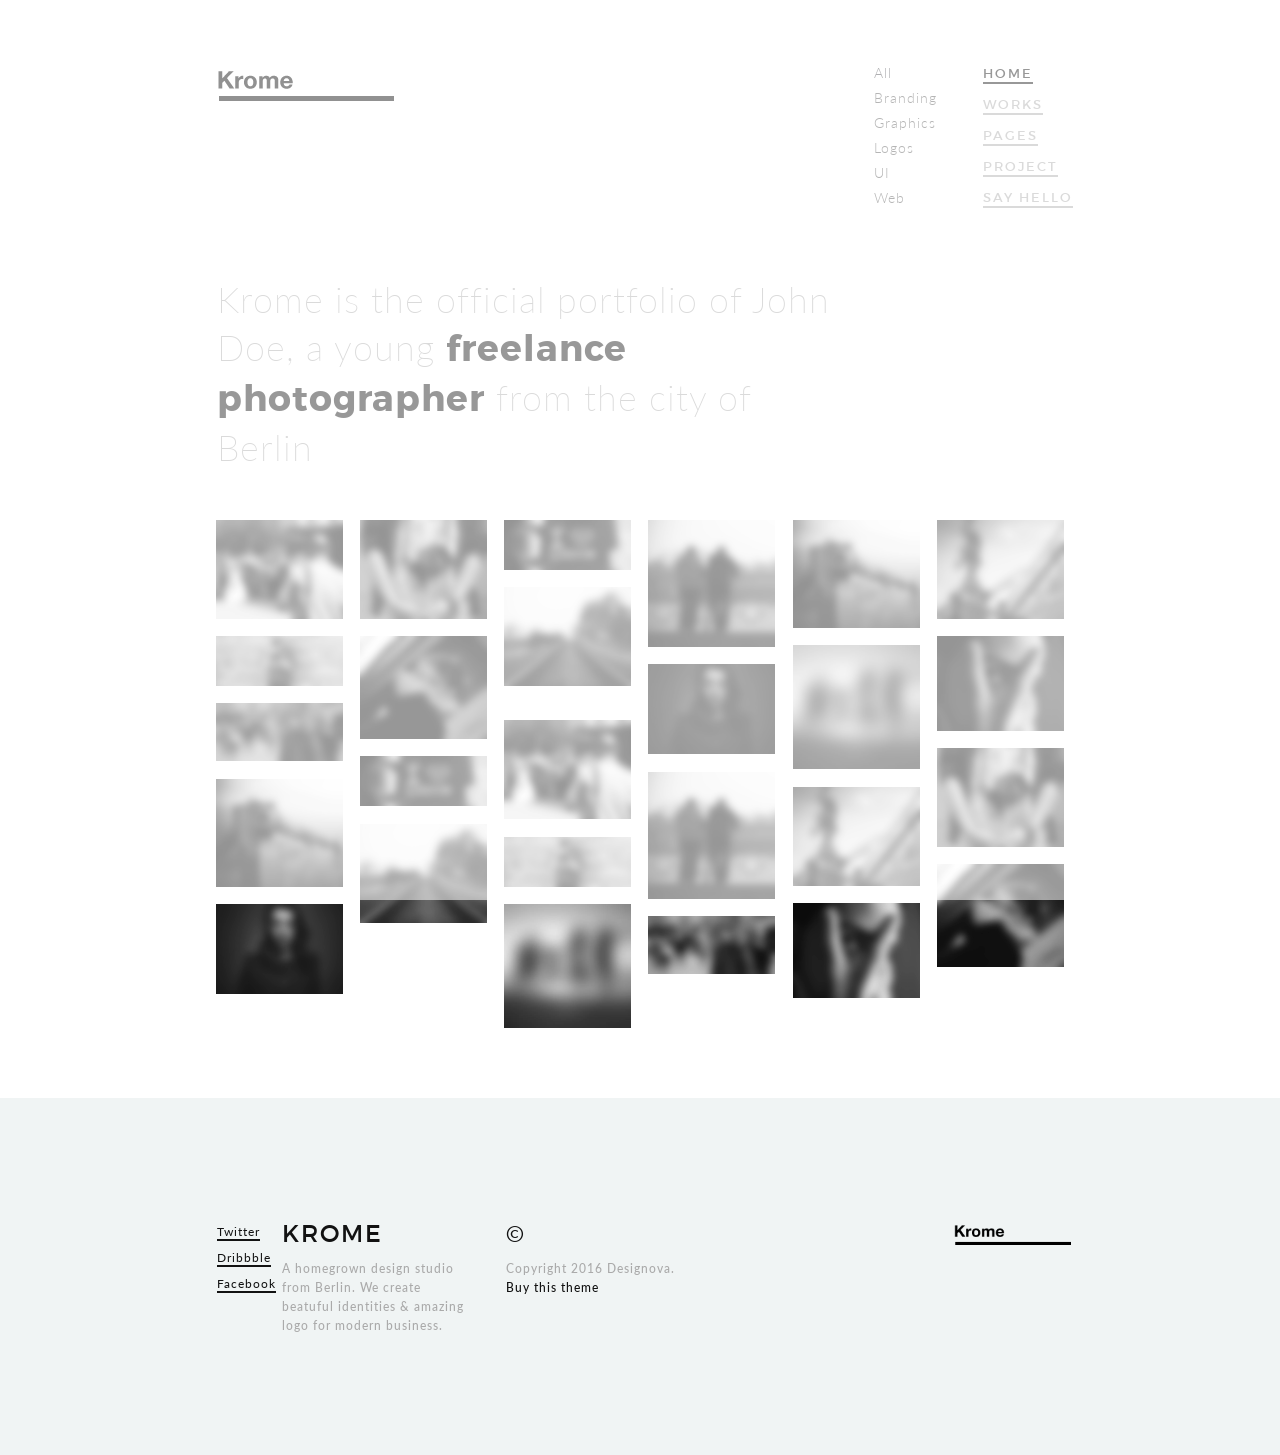
==== index03.html @ ffddae18 "This is a start" ====
<!DOCTYPE html>
<html lang="en">

<head>

    <!-- Basic Page Info
  –––––––––––––––––––––––––––––––––––––––––––––––––– -->
    <meta charset="utf-8">
    <title>KROME - A premium portfolio / agency template from designova</title>
    <meta name="description" content="KROME - A premium portfolio / agency template from designova">
    <meta name="author" content="designova">

    <!-- Mobile Specific Metas
  –––––––––––––––––––––––––––––––––––––––––––––––––– -->
    <meta name="viewport" content="width=device-width, initial-scale=1.0">

    <!-- Favicon
  –––––––––––––––––––––––––––––––––––––––––––––––––– -->
    <link rel="icon" type="image/png" href="images/favicon.png" />

    <!-- FONT
  –––––––––––––––––––––––––––––––––––––––––––––––––– -->
    <link rel="stylesheet" href="fonts/webfonts.css">
    <link href='//fonts.googleapis.com/css?family=Raleway:400,300,600%7CLato:400,300,100,700,900' rel='stylesheet' type='text/css'>
    <!-- ICON FONTS
  –––––––––––––––––––––––––––––––––––––––––––––––––– -->
    <link rel="stylesheet" href="stylesheets/ionicons.min.css">

    <!-- CSS
  –––––––––––––––––––––––––––––––––––––––––––––––––– -->
    <link rel="stylesheet" href="stylesheets/bootstrap.css">
    <link rel="stylesheet" href="elements/css/elements.css">
    <link rel="stylesheet" href="stylesheets/sinister.css">
    <link rel="stylesheet" href="stylesheets/venobox.css">
    <link rel="stylesheet" href="stylesheets/slimmenu.css">
    <link rel="stylesheet" href="stylesheets/main.css">
    <link rel="stylesheet" href="stylesheets/main-bg.css">
    <link rel="stylesheet" href="stylesheets/main-responsive.css">

    <!-- LESS
  –––––––––––––––––––––––––––––––––––––––––––––––––– -->
    <!-- <link rel="stylesheet/less" type="text/css" href="less/color.less">
    <link rel="stylesheet/less" type="text/css" href="less/fonts.less">
    <script src="less/less.min.js"></script> -->


</head>

<body>



    <!-- Preloader
  –––––––––––––––––––––––––––––––––––––––––––––––––– -->
    <div id="preloader">
        <div id="status"></div>
    </div>
    <!-- end : preloader -->


    <!-- Nav Link Show Panel
  –––––––––––––––––––––––––––––––––––––––––––––––––– -->
    <div class="link-show-poster">
      <div class="valign"><h1 class="black font2"></h1></div>
    </div>

    <!-- Mobile Only Navigation
  –––––––––––––––––––––––––––––––––––––––––––––––––– -->
    <nav class="mobile-nav ">
                <ul class="slimmenu font2">
                  <li>
                      <a class="sub-collapser" href="">home</a>
                      <ul>
                        <li><a href="index.html">portfolio</a></li>
                        <li><a href="index02.html">agency</a></li>
                        <li><a href="index03.html">photography</a></li>
                        <li><a href="index04.html">slider</a></li>
                        <li><a href="index05.html">video</a></li>
                      </ul>
                  </li>
                  <li>
                      <a class="sub-collapser" href="">portfolio</a>
                      <ul>
                          <li><a href="works.html">spaced 4 col</a></li>
                          <li><a href="works02.html">spaced 6 col</a></li>
                          <li><a href="works03.html">spaced 3 col</a></li>
                          <li><a href="works04.html">spaced 2 col</a></li>
                          <li><a href="works05.html">fluid 4 col</a></li>
                          <li><a href="works06.html">fluid 6 col</a></li>
                          <li><a href="works07.html">fluid 3 col</a></li>
                          <li><a href="works08.html">fluid 2 col</a></li>
                      </ul>
                  </li>
                  <li>
                      <a class="sub-collapser" href="">pages</a>
                      <ul>
                        <li><a href="about01.html">studio</a></li>
                        <li><a href="about02.html">personal</a></li>
                        <li><a href="elements.html">elements</a></li>
                        <li><a href="news.html">news list</a></li>
                        <li><a href="post.html">news post</a></li>
                      </ul>
                  </li>
                  <li>
                      <a class="sub-collapser" href="">project</a>
                      <ul>
                        <li><a href="project01.html">slider project</a></li>
                        <li><a href="project02.html">video project</a></li>
                        <li><a href="project03.html">parallax project</a></li>
                      </ul>
                  </li>
                  <li><a href="contact.html">say hello</a></li>
                </ul>
    </nav>
    <!-- mobile only navigation : ends -->



    <!-- Header
  –––––––––––––––––––––––––––––––––––––––––––––––––– -->
    <header class="masthead ">
      <div class="container">
        <div class="row">
          <article class="col-md-3">
            <a href="index.html"><img alt="" title="" class="main-logo " src="images/logo.png"></a>
          </article>
          <article class="col-md-1 col-md-offset-6 no-pad">
              <!--works filter panel :starts -->
                <div class="works-filter-wrap ">
                    <ul class="
works-filter  text-left clearfix font1">
                        <li><a id="all" href="#" data-filter="*" class="active"><span>All</span></a></li><li><a href="#" data-filter=".branding"><span>Branding</span></a></li>
                        <li><a href="#" data-filter=".graphics"><span>Graphics</span></a></li>
                        <li><a href="#" data-filter=".logos"><span>Logos</span></a></li>
                        <li><a href="#" data-filter=".ui"><span>UI</span></a></li>
                        <li><a href="#" data-filter=".web"><span>Web</span></a></li>
                    </ul>
              </div>
            <!-- works filter panel :ends -->
          </article>
          <article class="col-md-2">
            <nav class="mastnav ">

                  <ul class="main-menu ">
                    <li>
                        <a class="main-link font2 sub-menu-trigger activelink" href="#">Home</a>
                        <div class="sub-menu font1">
                            <a href="index.html">Portfolio</a>
                            <a href="index02.html">Agency</a>
                            <a href="index03.html">Photography</a>
                            <a href="index04.html">Corporate</a>
                            <a href="index05.html">BG Video</a>
                        </div>
                    </li>
                    <li>
                        <a class="main-link font2 sub-menu-trigger" href="#">Works</a>
                        <div class="sub-menu font1">
                            <a href="works.html">spaced 4 col</a>
                            <a href="works02.html">spaced 6 col</a>
                            <a href="works03.html">spaced 3 col</a>
                            <a href="works04.html">spaced 2 col</a>
                            <a href="works05.html">fluid 4 col</a>
                            <a href="works06.html">fluid 6 col</a>
                            <a href="works07.html">fluid 3 col</a>
                            <a href="works08.html">fluid 2 col</a>
                        </div>
                    </li>
                    <li>
                        <a class="main-link font2 sub-menu-trigger" href="#">Pages</a>
                        <div class="sub-menu font1">
                            <a href="about01.html">Studio</a>
                            <a href="about02.html">Personal</a>
                            <a href="elements.html">Elements</a>
                            <a href="news.html">News List</a>
                            <a href="post.html">News Post</a>
                        </div>
                    </li>
                    <li>

                        <a class="main-link font2 sub-menu-trigger" href="#">Project</a>
                        <div class="sub-menu font1">
                            <a href="project01.html">Slider</a>
                            <a href="project02.html">Video</a>
                            <a href="project03.html">Parallax</a>
                        </div>
                    </li>
                    <li><a class="main-link font2" href="contact.html">Say Hello</a></li>
                  </ul>
            </nav>
          </article>
        </div>
      </div>
    </header>
    <!-- end : masthead -->


    <!-- MASTER CONTENT
  –––––––––––––––––––––––––––––––––––––––––––––––––– -->
    <section class="mastwrap add-bottom-half">

      <section class="container about  add-bottom-quarter">

        <div class="row">
              <article class="col-md-9 text-left  inner-pad">
                <h6 class="promo-text  font1 grey">Krome is the official portfolio of John Doe, a young <span class="font2bold black">freelance photographer</span> from the city of Berlin</h6>
              </article>
        </div>
            
      </section>
<section class="container intro-01 ">


        

         <section id="works-container" class="works-container  works-masonry-container clearfix white-bg works-thumbnails-view">


              <!-- start : works-item -->
              <div class="works-item  ImageWrapper works-item-one-sixth-spaced zoom ui web">
                      <img data-no-retina alt="" title="" class="img-responsive" src="images/gallery/01.jpg"/>
                      <a  class="venobox" data-gall="portfolio-gallery" href="images/gallery/01.jpg">
                          <div class="works-item-inner ImageOverlayCl">
                            <p class="valign text-center"><span class="white font2">Anonymus</span></p>
                          </div>
                      </a>
              </div>
              <!-- end : works-item -->



              <!-- start : works-item -->
              <div class="works-item  ImageWrapper works-item-one-sixth-spaced info logos ui">
                      <img data-no-retina alt="" title="" class="img-responsive" src="images/gallery/02.jpg"/>
                      <a  href="project.html">
                          <div class="works-item-inner ImageOverlayCl">
                            <p class="valign text-center"><span class="white font2">Capdevilla</span></p>
                          </div>
                      </a>
              </div>
              <!-- end : works-item -->


              <!-- start : works-item -->
              <div class="works-item  ImageWrapper works-item-one-sixth-spaced zoom branding graphics">
                      <img data-no-retina alt="" title="" class="img-responsive" src="images/gallery/03.jpg"/>
                      <a  class="venobox" data-gall="portfolio-gallery" href="images/gallery/03.jpg">
                          <div class="works-item-inner ImageOverlayCl">
                            <p class="valign text-center"><span class="white font2">Oregon</span></p>
                          </div>
                      </a>
              </div>
              <!-- end : works-item -->

          <!-- start : works-item -->
              <div class="works-item  ImageWrapper works-item-one-sixth-spaced info web graphics">
                      <img data-no-retina alt="" title="" class="img-responsive" src="images/gallery/04.jpg"/>
                      <a  href="project.html">
                          <div class="works-item-inner ImageOverlayCl">
                            <p class="valign text-center"><span class="white font2">Benterivo</span></p>
                          </div>
                      </a>
              </div>
              <!-- end : works-item -->



              <!-- start : works-item -->
              <div class="works-item  ImageWrapper works-item-one-sixth-spaced zoom branding">
                      <img data-no-retina alt="" title="" class="img-responsive" src="images/gallery/05.jpg"/>
                      <a  class="venobox" data-gall="portfolio-gallery" href="images/gallery/05.jpg">
                          <div class="works-item-inner ImageOverlayCl">
                            <p class="valign text-center"><span class="white font2">Laura's Inn</span></p>
                          </div>
                      </a>
              </div>
              <!-- end : works-item -->




              <!-- start : works-item -->
              <div class="works-item  ImageWrapper works-item-one-sixth-spaced info logos">
                      <img data-no-retina alt="" title="" class="img-responsive" src="images/gallery/07.jpg"/>
                      <a  href="project.html">
                          <div class="works-item-inner ImageOverlayCl">
                            <p class="valign text-center"><span class="white font2">Green Fox</span></p>
                          </div>
                      </a>
              </div>
              <!-- end : works-item -->



              <!-- start : works-item -->
              <div class="works-item  ImageWrapper works-item-one-sixth-spaced zoom logos ui">
                      <img data-no-retina alt="" title="" class="img-responsive" src="images/gallery/08.jpg"/>
                      <a  class="venobox" data-gall="portfolio-gallery" href="images/gallery/08.jpg">
                          <div class="works-item-inner ImageOverlayCl">
                            <p class="valign text-center"><span class="white font2">Nexxa</span></p>
                          </div>
                      </a>
              </div>
              <!-- end : works-item -->



              <!-- start : works-item -->
              <div class="works-item  ImageWrapper works-item-one-sixth-spaced info web">
                      <img data-no-retina alt="" title="" class="img-responsive" src="images/gallery/06.jpg"/>
                      <a  href="project.html">
                          <div class="works-item-inner ImageOverlayCl">
                            <p class="valign text-center"><span class="white font2">Novomoto</span></p>
                          </div>
                      </a>
              </div>
              <!-- end : works-item -->




              <!-- start : works-item -->
              <div class="works-item  ImageWrapper works-item-one-sixth-spaced zoom ui web">
                      <img data-no-retina alt="" title="" class="img-responsive" src="images/gallery/09.jpg"/>
                      <a  class="venobox" data-gall="portfolio-gallery" href="images/gallery/01.jpg">
                          <div class="works-item-inner ImageOverlayCl">
                            <p class="valign text-center"><span class="white font2">Anonymus</span></p>
                          </div>
                      </a>
              </div>
              <!-- end : works-item -->



              <!-- start : works-item -->
              <div class="works-item  ImageWrapper works-item-one-sixth-spaced info logos ui">
                      <img data-no-retina alt="" title="" class="img-responsive" src="images/gallery/10.jpg"/>
                      <a  href="project.html">
                          <div class="works-item-inner ImageOverlayCl">
                            <p class="valign text-center"><span class="white font2">Capdevilla</span></p>
                          </div>
                      </a>
              </div>
              <!-- end : works-item -->


              <!-- start : works-item -->
              <div class="works-item  ImageWrapper works-item-one-sixth-spaced zoom branding graphics">
                      <img data-no-retina alt="" title="" class="img-responsive" src="images/gallery/11.jpg"/>
                      <a  class="venobox" data-gall="portfolio-gallery" href="images/gallery/03.jpg">
                          <div class="works-item-inner ImageOverlayCl">
                            <p class="valign text-center"><span class="white font2">Oregon</span></p>
                          </div>
                      </a>
              </div>
              <!-- end : works-item -->

          <!-- start : works-item -->
              <div class="works-item  ImageWrapper works-item-one-sixth-spaced info web graphics">
                      <img data-no-retina alt="" title="" class="img-responsive" src="images/gallery/12.jpg"/>
                      <a  href="project.html">
                          <div class="works-item-inner ImageOverlayCl">
                            <p class="valign text-center"><span class="white font2">Benterivo</span></p>
                          </div>
                      </a>
              </div>
              <!-- end : works-item -->



              <!-- start : works-item -->
              <div class="works-item  ImageWrapper works-item-one-sixth-spaced zoom branding">
                      <img data-no-retina alt="" title="" class="img-responsive" src="images/gallery/13.jpg"/>
                      <a  class="venobox" data-gall="portfolio-gallery" href="images/gallery/05.jpg">
                          <div class="works-item-inner ImageOverlayCl">
                            <p class="valign text-center"><span class="white font2">Laura's Inn</span></p>
                          </div>
                      </a>
              </div>
              <!-- end : works-item -->




              <!-- start : works-item -->
              <div class="works-item  ImageWrapper works-item-one-sixth-spaced info logos">
                      <img data-no-retina alt="" title="" class="img-responsive" src="images/gallery/14.jpg"/>
                      <a  href="project.html">
                          <div class="works-item-inner ImageOverlayCl">
                            <p class="valign text-center"><span class="white font2">Green Fox</span></p>
                          </div>
                      </a>
              </div>
              <!-- end : works-item -->



              <!-- start : works-item -->
              <div class="works-item  ImageWrapper works-item-one-sixth-spaced zoom ui web">
                      <img data-no-retina alt="" title="" class="img-responsive" src="images/gallery/01.jpg"/>
                      <a  class="venobox" data-gall="portfolio-gallery" href="images/gallery/01.jpg">
                          <div class="works-item-inner ImageOverlayCl">
                            <p class="valign text-center"><span class="white font2">Anonymus</span></p>
                          </div>
                      </a>
              </div>
              <!-- end : works-item -->



              <!-- start : works-item -->
              <div class="works-item  ImageWrapper works-item-one-sixth-spaced info logos ui">
                      <img data-no-retina alt="" title="" class="img-responsive" src="images/gallery/02.jpg"/>
                      <a  href="project.html">
                          <div class="works-item-inner ImageOverlayCl">
                            <p class="valign text-center"><span class="white font2">Capdevilla</span></p>
                          </div>
                      </a>
              </div>
              <!-- end : works-item -->


              <!-- start : works-item -->
              <div class="works-item  ImageWrapper works-item-one-sixth-spaced zoom branding graphics">
                      <img data-no-retina alt="" title="" class="img-responsive" src="images/gallery/03.jpg"/>
                      <a  class="venobox" data-gall="portfolio-gallery" href="images/gallery/03.jpg">
                          <div class="works-item-inner ImageOverlayCl">
                            <p class="valign text-center"><span class="white font2">Oregon</span></p>
                          </div>
                      </a>
              </div>
              <!-- end : works-item -->

          <!-- start : works-item -->
              <div class="works-item  ImageWrapper works-item-one-sixth-spaced info web graphics">
                      <img data-no-retina alt="" title="" class="img-responsive" src="images/gallery/04.jpg"/>
                      <a  href="project.html">
                          <div class="works-item-inner ImageOverlayCl">
                            <p class="valign text-center"><span class="white font2">Benterivo</span></p>
                          </div>
                      </a>
              </div>
              <!-- end : works-item -->



              <!-- start : works-item -->
              <div class="works-item  ImageWrapper works-item-one-sixth-spaced zoom branding">
                      <img data-no-retina alt="" title="" class="img-responsive" src="images/gallery/05.jpg"/>
                      <a  class="venobox" data-gall="portfolio-gallery" href="images/gallery/05.jpg">
                          <div class="works-item-inner ImageOverlayCl">
                            <p class="valign text-center"><span class="white font2">Laura's Inn</span></p>
                          </div>
                      </a>
              </div>
              <!-- end : works-item -->




              <!-- start : works-item -->
              <div class="works-item  ImageWrapper works-item-one-sixth-spaced info logos">
                      <img data-no-retina alt="" title="" class="img-responsive" src="images/gallery/07.jpg"/>
                      <a  href="project.html">
                          <div class="works-item-inner ImageOverlayCl">
                            <p class="valign text-center"><span class="white font2">Green Fox</span></p>
                          </div>
                      </a>
              </div>
              <!-- end : works-item -->



              <!-- start : works-item -->
              <div class="works-item  ImageWrapper works-item-one-sixth-spaced zoom logos ui">
                      <img data-no-retina alt="" title="" class="img-responsive" src="images/gallery/08.jpg"/>
                      <a  class="venobox" data-gall="portfolio-gallery" href="images/gallery/08.jpg">
                          <div class="works-item-inner ImageOverlayCl">
                            <p class="valign text-center"><span class="white font2">Nexxa</span></p>
                          </div>
                      </a>
              </div>
              <!-- end : works-item -->



              <!-- start : works-item -->
              <div class="works-item  ImageWrapper works-item-one-sixth-spaced info web">
                      <img data-no-retina alt="" title="" class="img-responsive" src="images/gallery/06.jpg"/>
                      <a  href="project.html">
                          <div class="works-item-inner ImageOverlayCl">
                            <p class="valign text-center"><span class="white font2">Novomoto</span></p>
                          </div>
                      </a>
              </div>
              <!-- end : works-item -->




              <!-- start : works-item -->
              <div class="works-item  ImageWrapper works-item-one-sixth-spaced zoom ui web">
                      <img data-no-retina alt="" title="" class="img-responsive" src="images/gallery/09.jpg"/>
                      <a  class="venobox" data-gall="portfolio-gallery" href="images/gallery/01.jpg">
                          <div class="works-item-inner ImageOverlayCl">
                            <p class="valign text-center"><span class="white font2">Anonymus</span></p>
                          </div>
                      </a>
              </div>
              <!-- end : works-item -->



              <!-- start : works-item -->
              <div class="works-item  ImageWrapper works-item-one-sixth-spaced info logos ui">
                      <img data-no-retina alt="" title="" class="img-responsive" src="images/gallery/10.jpg"/>
                      <a  href="project.html">
                          <div class="works-item-inner ImageOverlayCl">
                            <p class="valign text-center"><span class="white font2">Capdevilla</span></p>
                          </div>
                      </a>
              </div>
              <!-- end : works-item -->


              <!-- start : works-item -->
              <div class="works-item  ImageWrapper works-item-one-sixth-spaced zoom branding graphics">
                      <img data-no-retina alt="" title="" class="img-responsive" src="images/gallery/11.jpg"/>
                      <a  class="venobox" data-gall="portfolio-gallery" href="images/gallery/03.jpg">
                          <div class="works-item-inner ImageOverlayCl">
                            <p class="valign text-center"><span class="white font2">Oregon</span></p>
                          </div>
                      </a>
              </div>
              <!-- end : works-item -->

          <!-- start : works-item -->
              <div class="works-item  ImageWrapper works-item-one-sixth-spaced info web graphics">
                      <img data-no-retina alt="" title="" class="img-responsive" src="images/gallery/12.jpg"/>
                      <a  href="project.html">
                          <div class="works-item-inner ImageOverlayCl">
                            <p class="valign text-center"><span class="white font2">Benterivo</span></p>
                          </div>
                      </a>
              </div>
              <!-- end : works-item -->



              <!-- start : works-item -->
              <div class="works-item  ImageWrapper works-item-one-sixth-spaced zoom branding">
                      <img data-no-retina alt="" title="" class="img-responsive" src="images/gallery/13.jpg"/>
                      <a  class="venobox" data-gall="portfolio-gallery" href="images/gallery/05.jpg">
                          <div class="works-item-inner ImageOverlayCl">
                            <p class="valign text-center"><span class="white font2">Laura's Inn</span></p>
                          </div>
                      </a>
              </div>
              <!-- end : works-item -->




              <!-- start : works-item -->
              <div class="works-item  ImageWrapper works-item-one-sixth-spaced info logos">
                      <img data-no-retina alt="" title="" class="img-responsive" src="images/gallery/14.jpg"/>
                      <a  href="project.html">
                          <div class="works-item-inner ImageOverlayCl">
                            <p class="valign text-center"><span class="white font2">Green Fox</span></p>
                          </div>
                      </a>
              </div>
              <!-- end : works-item -->



            </section>
            <!-- end : works-container -->

  </section>


    </section>
    <!-- end : mastwrap -->


    <!-- FOOTER
  –––––––––––––––––––––––––––––––––––––––––––––––––– -->
    
<footer class="mastfoot silver-bg ">

      <div class="container">
        <div class="row">
          <article class="col-md-1">
            <nav class="footnav ">
                  <ul>
                    <li><a class="font1" href="#">Twitter</a></li>
                    <li><a class="font1" href="#">Dribbble</a></li>
                    <li><a class="font1" href="#">Facebook</a></li>
                  </ul>
            </nav>
          </article>
          <article class="col-md-3 text-left">
            <h3 class="font2 black">KROME</h3>
            <h6 class="font1 grey">A homegrown design studio from Berlin. We create beatuful identities &amp; amazing logo for modern business.</h6>
          </article>
          <article class="col-md-6 text-left">
            <h3 class="font2 black">&copy;</h3>

            <h6 class="font1 grey">Copyright 2016 Designova.<br/><a href="http://www.designova.net/themes.html">Buy this theme</a></h6>
          </article>
          <article class="col-md-2 text-right">
            <img alt="" title="" class="img-responsive foot-logo" src="images/logo.png">
          </article>
        </div>
      </div>

    </footer>
    <!-- end : mastfoot -->


    <!-- End Layout
  –––––––––––––––––––––––––––––––––––––––––––––––––– -->

    <!-- JS
    –––––––––––––––––––––––––––––––––––––––––––––––––– -->
    <script src="javascripts/libs/common.js"></script>
    <script src="elements/js/elements.js"></script>
    <script src="javascripts/custom/main.js"></script>

</body>

</html>
---- fonts/webfonts.css ----
/*WEBFONTS.CSS*/
/*------------------------------------------------------------------------------------*/
/* Author: Designova.*/
/* Website: http://www.Designova.net */
/* Copyright: (C) 2015 */

/* IMPORTANT NOTICE: */
/*Some fonts used in this template are Premium Fonts with Special Extended License to Designova. As a buyer of this template you can use these fonts as part of the web template but you shoud not redistribute or resell the fonts by any means */
/*-------------------------------------------------------------------------------------*/




/*-------------------------------------------------------------------------------------*/
/*1. MONTSERRAT COMPLETE FONT */
/*-------------------------------------------------------------------------------------*/
/* Generated by Font Squirrel (http://www.fontsquirrel.com) on November 12, 2015 */



@font-face {
    font-family: 'montserratblack';
    src: url('montserrat/montserrat-black-webfont.eot');
    src: url('montserrat/montserrat-black-webfont.eot?#iefix') format('embedded-opentype'),
         url('montserrat/montserrat-black-webfont.woff2') format('woff2'),
         url('montserrat/montserrat-black-webfont.woff') format('woff'),
         url('montserrat/montserrat-black-webfont.ttf') format('truetype'),
         url('montserrat/montserrat-black-webfont.svg#montserratblack') format('svg');
    font-weight: normal;
    font-style: normal;

}




@font-face {
    font-family: 'montserratbold';
    src: url('montserrat/montserrat-bold-webfont.eot');
    src: url('montserrat/montserrat-bold-webfont.eot?#iefix') format('embedded-opentype'),
         url('montserrat/montserrat-bold-webfont.woff2') format('woff2'),
         url('montserrat/montserrat-bold-webfont.woff') format('woff'),
         url('montserrat/montserrat-bold-webfont.ttf') format('truetype'),
         url('montserrat/montserrat-bold-webfont.svg#montserratbold') format('svg');
    font-weight: normal;
    font-style: normal;

}




@font-face {
    font-family: 'montserratextra_bold';
    src: url('montserrat/montserrat-extrabold-webfont.eot');
    src: url('montserrat/montserrat-extrabold-webfont.eot?#iefix') format('embedded-opentype'),
         url('montserrat/montserrat-extrabold-webfont.woff2') format('woff2'),
         url('montserrat/montserrat-extrabold-webfont.woff') format('woff'),
         url('montserrat/montserrat-extrabold-webfont.ttf') format('truetype'),
         url('montserrat/montserrat-extrabold-webfont.svg#montserratextra_bold') format('svg');
    font-weight: normal;
    font-style: normal;

}




@font-face {
    font-family: 'montserrathairline';
    src: url('montserrat/montserrat-hairline-webfont.eot');
    src: url('montserrat/montserrat-hairline-webfont.eot?#iefix') format('embedded-opentype'),
         url('montserrat/montserrat-hairline-webfont.woff2') format('woff2'),
         url('montserrat/montserrat-hairline-webfont.woff') format('woff'),
         url('montserrat/montserrat-hairline-webfont.ttf') format('truetype'),
         url('montserrat/montserrat-hairline-webfont.svg#montserrathairline') format('svg');
    font-weight: normal;
    font-style: normal;

}




@font-face {
    font-family: 'montserratlight';
    src: url('montserrat/montserrat-light-webfont.eot');
    src: url('montserrat/montserrat-light-webfont.eot?#iefix') format('embedded-opentype'),
         url('montserrat/montserrat-light-webfont.woff2') format('woff2'),
         url('montserrat/montserrat-light-webfont.woff') format('woff'),
         url('montserrat/montserrat-light-webfont.ttf') format('truetype'),
         url('montserrat/montserrat-light-webfont.svg#montserratlight') format('svg');
    font-weight: normal;
    font-style: normal;

}




@font-face {
    font-family: 'montserrat';
    src: url('montserrat/montserrat-regular-webfont.eot');
    src: url('montserrat/montserrat-regular-webfont.eot?#iefix') format('embedded-opentype'),
         url('montserrat/montserrat-regular-webfont.woff2') format('woff2'),
         url('montserrat/montserrat-regular-webfont.woff') format('woff'),
         url('montserrat/montserrat-regular-webfont.ttf') format('truetype'),
         url('montserrat/montserrat-regular-webfont.svg#montserratregular') format('svg');
    font-weight: normal;
    font-style: normal;

}




@font-face {
    font-family: 'montserratsemi_bold';
    src: url('montserrat/montserrat-semibold-webfont.eot');
    src: url('montserrat/montserrat-semibold-webfont.eot?#iefix') format('embedded-opentype'),
         url('montserrat/montserrat-semibold-webfont.woff2') format('woff2'),
         url('montserrat/montserrat-semibold-webfont.woff') format('woff'),
         url('montserrat/montserrat-semibold-webfont.ttf') format('truetype'),
         url('montserrat/montserrat-semibold-webfont.svg#montserratsemi_bold') format('svg');
    font-weight: normal;
    font-style: normal;

}




@font-face {
    font-family: 'montserratultra_light';
    src: url('montserrat/montserrat-ultralight-webfont.eot');
    src: url('montserrat/montserrat-ultralight-webfont.eot?#iefix') format('embedded-opentype'),
         url('montserrat/montserrat-ultralight-webfont.woff2') format('woff2'),
         url('montserrat/montserrat-ultralight-webfont.woff') format('woff'),
         url('montserrat/montserrat-ultralight-webfont.ttf') format('truetype'),
         url('montserrat/montserrat-ultralight-webfont.svg#montserratultra_light') format('svg');
    font-weight: normal;
    font-style: normal;

}
/*-------------------------------------------------------------------------------------*/
/* YOUR CUSTOM FONTS CAN BE DEFINED HERE VIA CSS3 FONT-FACE TECHNOLOGY*/
/* More info : http://css-tricks.com/snippets/css/using-font-face/ */
/*-------------------------------------------------------------------------------------*/
---- elements/css/elements.css ----
a:hover{
  color: #ffc740 !important;
}

/********************************/
/*       Owl carousel       */
/********************************/
.owl-dots{
  margin-top: 20px;
}

/********************************/
/*       Fade Bs-carousel       */
/********************************/
.fade-carousel {
    position: relative;
    height: 400px;
}
.fade-carousel .carousel-inner .item {
    height: 400px;
}
.fade-carousel .carousel-indicators > li {
    margin: 0 2px;
    background-color: #f39c12;
    border-color: #f39c12;
    opacity: .7;
}
.fade-carousel .carousel-indicators > li.active {
  width: 10px;
  height: 10px;
  opacity: 1;
}

/********************************/
/*          Hero Headers        */
/********************************/
.hero {
    position: absolute;
    top: 50%;
    left: 50%;
    z-index: 3;
    color: #fff;
    text-align: center;
    text-transform: uppercase;
    text-shadow: 1px 1px 0 rgba(0,0,0,.75);
      -webkit-transform: translate3d(-50%,-50%,0);
         -moz-transform: translate3d(-50%,-50%,0);
          -ms-transform: translate3d(-50%,-50%,0);
           -o-transform: translate3d(-50%,-50%,0);
              transform: translate3d(-50%,-50%,0);
}
.hero h1 {
    font-size: 2em;    
    font-weight: normal;
    margin: 0;
    padding: 0;
    text-shadow: none;
}

.fade-carousel .carousel-inner .item .hero {
    opacity: 0;
    -webkit-transition: 2s all ease-in-out .1s;
       -moz-transition: 2s all ease-in-out .1s; 
        -ms-transition: 2s all ease-in-out .1s; 
         -o-transition: 2s all ease-in-out .1s; 
            transition: 2s all ease-in-out .1s; 
}
.fade-carousel .carousel-inner .item.active .hero {
    opacity: 1;
    -webkit-transition: 2s all ease-in-out .1s;
       -moz-transition: 2s all ease-in-out .1s; 
        -ms-transition: 2s all ease-in-out .1s; 
         -o-transition: 2s all ease-in-out .1s; 
            transition: 2s all ease-in-out .1s;    
}

/********************************/
/*            Overlay           */
/********************************/
.overlay {
    position: absolute;
    width: 100%;
    height: 100%;
    z-index: 2;
    background-color: #000;
    opacity: .2;
}

/********************************/
/*          Custom Buttons      */
/********************************/
.btn.btn-lg {padding: 10px 40px;}
.btn.btn-hero,
.btn.btn-hero:hover,
.btn.btn-hero:focus {
    color: #f5f5f5;
    background-color: #1abc9c;
    border-color: #1abc9c;
    outline: none;
    margin: 20px auto;
}

/********************************/
/*       Slides backgrounds     */
/********************************/
.fade-carousel .slides .slide-1, 
.fade-carousel .slides .slide-2,
.fade-carousel .slides .slide-3 {
  height: 100vh;
  background-size: cover;
  background-position: center center;
  background-repeat: no-repeat;
}
.fade-carousel .slides .slide-1 {
  background-image: url('../images/bg/14.jpg'); 
}
.fade-carousel .slides .slide-2 {
  background-image: url('../images/bg/12.jpg'); 
}
.fade-carousel .slides .slide-3 {
  background-image: url('../images/bg/05.jpg'); 
}

/********************************/
/*          Media Queries       */
/********************************/
@media screen and (min-width: 980px){
    .hero { width: 980px; }    
}
@media screen and (max-width: 640px){
    .hero h1 { font-size: 4em; }    
}


/***
Bootstrap Line Tabs by @keenthemes
A component of Metronic Theme - #1 Selling Bootstrap 3 Admin Theme in Themeforest: http://j.mp/metronictheme
Licensed under MIT
***/

/* Tabs panel */
.tabbable-panel {
  padding: 0px;
  text-align: left;
}

/* Default mode */
.tabbable-line > .nav-tabs {
  border: none;
  margin: 0px;
}
.tabbable-line > .nav-tabs > li {
  margin-right: 2px;
}
.tabbable-line > .nav-tabs > li > a {
  border: 0;
  margin-right: 0;
  color: #737373;
  text-transform: uppercase;
  font-weight: bold;
  letter-spacing: 4px;
}
.tabbable-line > .nav-tabs > li > a > i {
  color: #a6a6a6;
}
.tabbable-line > .nav-tabs > li.open, .tabbable-line > .nav-tabs > li:hover {
  border-bottom: 4px solid #fbcdcf;
}
.tabbable-line > .nav-tabs > li.open > a, .tabbable-line > .nav-tabs > li:hover > a {
  border: 0;
  background: none !important;
  color: #333333;
}
.tabbable-line > .nav-tabs > li.open > a > i, .tabbable-line > .nav-tabs > li:hover > a > i {
  color: #a6a6a6;
}
.tabbable-line > .nav-tabs > li.open .dropdown-menu, .tabbable-line > .nav-tabs > li:hover .dropdown-menu {
  margin-top: 0px;
}
.tabbable-line > .nav-tabs > li.active {
  border-bottom: 4px solid #000008;
  position: relative;
}
.tabbable-line > .nav-tabs > li.active > a {
  border: 0;
  color: #333333;
}
.tabbable-line > .nav-tabs > li.active > a > i {
  color: #404040;
}
.tabbable-line > .tab-content {
  margin-top: -3px;
  background-color: #eee;
  border: 0;
  border-top: 1px solid #eee;
  padding: 30px;
  text-align: left;
}
.portlet .tabbable-line > .tab-content {
  padding-bottom: 0;
}

/* Below tabs mode */

.tabbable-line.tabs-below > .nav-tabs > li {
  border-top: 4px solid transparent;
}
.tabbable-line.tabs-below > .nav-tabs > li > a {
  margin-top: 0;
}
.tabbable-line.tabs-below > .nav-tabs > li:hover {
  border-bottom: 0;
  border-top: 4px solid #fbcdcf;
}
.tabbable-line.tabs-below > .nav-tabs > li.active {
  margin-bottom: -2px;
  border-bottom: 0;
  border-top: 4px solid #000008;
}
.tabbable-line.tabs-below > .tab-content {
  margin-top: -10px;
  border-top: 0;
  border-bottom: 1px solid #eee;
  padding-bottom: 15px;
}


/**!Nav Bar **/

nav {
    background: none;
    z-index: 10;
}
.dzelements-navigation-menu {
    height: 85px;
    max-height: 85px;
    line-height: 82px;
}
.dzelements-navigation-menu .logo {
    max-height: 40%;
    margin: 0;
}
.dzelements-navigation-menu .dzelements-navigation-block {
    display: inline-block;
    height: 85px;
    padding: 0 1em;
}
.dzelements-navigation-menu .dzelements-navigation-block > a:not(.btn) {
    height: 100%;
    display: inline-block;
}
.dzelements-navigation-menu.nav-fixed {
    position: fixed;
    width: 100%;
    z-index: 999;
    top: 0;
}
.dzelements-navigation-menu.nav-fixed:not(.bg-dark):not(.bg-primary):not(.bg-white) {
    background: #f8f8f8;
}
.dzelements-navigation-menu.nav-fixed + .nav-mobile-toggle {
    position: fixed;
    top: 0;
    right: 0;
    z-index: 999;
    color: #222;
}
.dzelements-navigation-block.left {
    float: left;
}
.dzelements-navigation-block.right {
    float: right;
}
.dzelements-navigation-block:first-of-type {
    padding-left: 0;
}
.dzelements-navigation-block:last-of-type {
    padding-right: 0;
}
.dzelements-navigation-menu,
.utility-bar {
    padding: 0 3.25em 0 3.25em;
}
.utility-bar {
    overflow: hidden;
}
.utility-bar:not(.hidden) + .dzelements-navigation-menu + .nav-mobile-toggle {
    top: 65px;
}
@media all and (max-width: 1280px) {
    .dzelements-navigation-menu {
        padding: 0 15px;
    }
}
.container .dzelements-navigation-menu {
    padding: 0;
}
.menu {
    height: 65px;
    list-style-type: none;
    padding: 0;
}
.menu li {
    position: relative;
}
.menu > li {
    position: relative;
    float: left;
    font-size: 10px;
    font-weight: 400;
    letter-spacing: 0px;
    font-family: 'Montserrat', 'Helvetica', 'Arial', sans-serif;
}
.menu > li > a {
    padding: 0 1.3em;
    height: 100%;
    display: inline-block;
}
.menu > li:first-child > a {
    padding-left: 0;
}
.menu > li:last-child a {
    padding-right: 0;
}
.dzelements-navigation-menu.bg-white .menu > li > a {
    color: #767676;
}
.dzelements-navigation-menu.bg-dark .menu > li > a {
    color: #fff;
}
.menu > li ul {
    left: 0;
    margin: 0;
    line-height: 1.625em !important;
    padding: 1em 0;
    background: none;
    opacity: 0;
    visibility: hidden;
    position: absolute;
    min-width: 13em;
    float: left;
}
.menu > li > ul a {
    padding: 0 1em 1.625em 1em;
    display: inline-block;
}
.menu > li > ul li:last-child > a {
    padding-bottom: 0;
}
.menu > li:hover > ul,
.menu > li > ul > li:hover ul {
    opacity: 1;
    visibility: visible;
    z-index: 10;
}
.menu > li:hover .multi-column ul {
    position: relative !important;
    visibility: visible !important;
    opacity: 1 !important;
}
.menu > li > ul:not(.multi-column) ul {
    top: 0;
    left: 100%;
}
.multi-column {
    width: auto !important;
    white-space: nowrap;
}
.multi-column li {
    width: 13em;
    overflow: hidden;
    display: inline-block;
    vertical-align: top;
}
.multi-column li ul {
    position: relative;
}
.multi-column ul li {
    float: none;
    display: block;
}
.module-applet {
    position: relative;
    padding: 0 1em;
}
.module-applet-handle {
    cursor: pointer;
    position: relative;
}
.module-applet-body {
    position: absolute;
    width: 26em;
    background: none;
    z-index: 10;
    padding: 1em;
    visibility: hidden;
    opacity: 0;
}
.module-applet-body * {
    line-height: 1.625em;
}
.module-applet:hover .module-applet-body {
    opacity: 1;
    visibility: visible;
}
.nav-mobile-toggle {
    position: absolute;
    top: 0;
    right: 15px;
    z-index: 99;
    cursor: pointer;
    line-height: 62px;
    padding: 0 1em;
    user-select: none;
    -webkit-user-select: none;
}
@media all and (max-width: 990px) {
    .dzelements-navigation-menu {
        height: auto;
        overflow: hidden;
    }
    .dzelements-navigation-menu .dzelements-navigation-block.left,
    .dzelements-navigation-menu .dzelements-navigation-block.right {
        float: none;
        display: block;
    }
    .dzelements-navigation-menu .dzelements-navigation-block {
        padding: 0;
    }
    .dzelements-navigation-menu .dzelements-navigation-block:not(.logo-module) {
        height: auto;
        line-height: 2em;
    }
    .menu {
        height: auto;
    }
    .menu li {
        float: none;
        width: 100%;
    }
    .menu > li > a {
        padding: 0;
    }
    .menu > li ul {
        position: relative;
        float: none;
        display: none;
        width: 100%;
    }
    .menu > li ul ul {
        left: 0 !important;
        padding-left: 2em;
    }
    .menu > li > ul:not(.multi-column) ul {
        padding-top: 0;
        padding-bottom: 1.5em;
    }
    .menu li.active > ul,
    .menu li.active .multi-column ul {
        display: block;
        opacity: 1;
        visibility: visible;
    }
    .menu .multi-column {
        white-space: initial;
    }
    .menu .multi-column ul {
        padding-top: 0;
        padding-bottom: 0;
    }
    .menu .multi-column ul li a {
        padding-left: 0;
    }
    .menu .multi-column ul li:last-child a {
        padding-bottom: 1.625em;
    }
    .module-applet {
        padding: 0;
    }
    .module-applet .module-applet-body {
        position: relative;
        display: none;
        padding: 1em 0;
        opacity: 1;
        visibility: visible;
    }
    .module-applet.active .module-applet-body {
        display: block;
    }
}
.nav-open .dzelements-navigation-menu {
    max-height: 100000px !important;
}
.nav-fixed,
.nav-absolute {
    width: 100%;
    z-index: 99;
}
.nav-fixed {
    position: fixed;
}
.nav-absolute {
    position: absolute;
}
.nav-transparent:not(.nav-fixed) {
    background: none !important;
}
nav:not(.nav-fixed):not(.nav-absolute) {
    position: relative;
}
@media all and (max-width: 990px) {
    .dzelements-navigation-menu.nav-absolute,
    .dzelements-navigation-menu.nav-fixed {
        position: relative;
    }
    .dzelements-navigation-menu.nav-absolute + .nav-mobile-toggle,
    .dzelements-navigation-menu.nav-fixed + .nav-mobile-toggle {
        position: absolute;
    }
}

.dzelements-navigation-menu {
    padding-right: 0;
}
.dzelements-navigation-menu .logo {
    margin-right: 1.625em;
}
.dzelements-navigation-menu .logo-light {
    display: none;
}
.dzelements-navigation-menu .logo-dark {
    display: inline;
}
.dzelements-navigation-menu.nav-absolute {
    border-bottom: 1px solid rgba(255, 255, 255, 0.1);
}
.dzelements-navigation-menu.nav-absolute:not(.nav-fixed) .dzelements-navigation-block.right:not(.logo-module):not(.menu-module):not(:nth-last-child(2)) {
    border-left: 1px solid rgba(255, 255, 255, 0.1);
}
.dzelements-navigation-menu .dzelements-navigation-block.right:not(.logo-module):not(.menu-module) {
    padding: 0 1.625em;
    transition: 0.2s linear;
    -webkit-transition: 0.2s linear;
    -moz-transition: 0.2s linear;
}
.dzelements-navigation-menu .dzelements-navigation-block.right:not(.logo-module):not(.menu-module):not(:nth-last-child(2)) {
    border-left: 1px solid rgba(0, 0, 0, 0.05);
    padding-right: 0;
}
.dzelements-navigation-menu.nav-fixed {
    box-shadow: 0px 0px 60px 0px rgba(0, 0, 0, 0.07);
    border-bottom: none;
}
.dzelements-navigation-menu.nav-fixed:not(.no-animation) {
    animation: navslide .5s ease forwards;
}
.dzelements-navigation-menu.bg-dark .logo-light {
    display: inline;
}
.dzelements-navigation-menu.bg-dark .logo-dark {
    display: none;
}
.dzelements-navigation-menu a.nav-function {
    transition: 0.2s linear;
    -webkit-transition: 0.2s linear;
    -moz-transition: 0.2s linear;
}
.dzelements-navigation-menu a.nav-function span {
    font-size: 10px;
    text-transform: uppercase;
    font-family: 'Montserrat';
    letter-spacing: 1px;
    margin-left: 0.8125em;
    display: none;
}
.dzelements-navigation-menu a.nav-function i {
    font-size: 1.1em;
    display: inline-block;
    position: relative;
    top: 3px;
}
.dzelements-navigation-menu a.nav-function:hover {
    opacity: .5;
}
@media all and (min-width: 991px) {
    .dzelements-navigation-menu.nav-transparent:not(.nav-scrolled):not(.nav-fixed) .menu > li > a {
        color: #fff;
    }
    .dzelements-navigation-menu.nav-transparent:not(.nav-scrolled):not(.nav-fixed) .logo-dark {
        display: none;
    }
    .dzelements-navigation-menu.nav-transparent:not(.nav-scrolled):not(.nav-fixed) .logo-light {
        display: inline;
    }
    .dzelements-navigation-menu.nav-transparent:not(.nav-scrolled):not(.nav-fixed) a.nav-function i,
    .dzelements-navigation-menu.nav-transparent:not(.nav-scrolled):not(.nav-fixed) a.nav-function span {
        color: #fff;
    }
}
@media all and (max-width: 767px) {
    .dzelements-navigation-menu a.nav-function span {
        display: inline-block;
    }
}
@keyframes navslide {
    from {
        transform: translate3d(0, -100px, 0);
        -webkit-transform: translate3d(0, -100px, 0);
        opacity: 0;
    }
    to {
        transform: translate3d(0, 0, 0);
        -webkit-transform: translate3d(0, 0, 0);
        opacity: 1;
    }
}
@media all and (max-width: 990px) {
    .dzelements-navigation-menu {
        padding: 0 15px;
    }
    .dzelements-navigation-menu .dzelements-navigation-block.right:not(.logo-module):not(.menu-module) {
        padding: 0;
        margin-bottom: 0.8125em;
    }
}
.menu > li {
    transition: 0.3s linear;
    -webkit-transition: 0.3s linear;
    -moz-transition: 0.3s linear;
}
.menu > li:hover > a {
    opacity: .6;
}
.menu > li a {
    color: #232323;
    text-transform: uppercase;
    letter-spacing: 1px;
    font-weight: 500;
    transition: 0.2s linear;
    -webkit-transition: 0.2s linear;
    -moz-transition: 0.2s linear;
}
.menu > li ul {
    list-style-type: none;
    white-space: nowrap;
    background: #232323;
    margin-top: 3px;
    transition: 0.2s linear;
    -webkit-transition: 0.2s linear;
    -moz-transition: 0.2s linear;
    padding: 1.625em;
    min-width: 16em;
}
.menu > li ul li {
    padding-left: 0.42307692307692em;
}
.menu > li ul li a {
    padding-left: 0;
    width: 100%;
    color: #fff;
}
.menu > li ul li a:hover {
    transform: translate3d(5px, 0, 0);
    -webkit-transform: translate3d(5px, 0, 0);
}
.menu > li > ul:not(.multi-column) > li.dropdown:hover > a {
    transform: translate3d(5px, 0, 0);
    -webkit-transform: translate3d(5px, 0, 0);
    opacity: 1;
}
.menu > li > ul:not(.multi-column) > li.dropdown:hover > a:after {
    opacity: 1;
    transform: translate3d(-3px, 0, 0);
    -webkit-transform: translate3d(-3px, 0, 0);
}
.menu > li > ul:not(.multi-column) ul {
    left: calc(112%);
}
.menu > li > ul a {
    padding: 0 1em 1.3em 1em;
    transition: 0.2s linear;
    -webkit-transition: 0.2s linear;
    -moz-transition: 0.2s linear;
    opacity: .5;
}
.menu > li > ul a:hover {
    opacity: 1;
}
@media all and (max-width: 990px) {
    .menu > li ul ul {
        padding-left: 0;
    }
}
.multi-column {
    padding: 2.4375em !important;
}
.multi-column li {
    width: 20em;
}
.multi-column li ul {
    padding: 0;
}
.multi-column .multi-column-title {
    display: inline-block;
    color: #fff;
    margin-bottom: 1em;
    text-transform: uppercase;
    letter-spacing: 1px;
}
.utility-bar {
    padding-top: 0.8125em;
    padding-bottom: 0.8125em;
    padding-right: 1.625em;
}
.utility-bar .social-list {
    line-height: 1.625em !important;
}
.utility-bar .social-list li a {
    font-size: 13px;
}
.utility-bar .dzelements-navigation-block + .dzelements-navigation-block {
    margin-left: 1.625em;
}
.utility-bar:not(.hidden) + .dzelements-navigation-menu + .nav-mobile-toggle {
    top: 42px;
}
.nav-mobile-toggle {
    transition: 0.2s linear;
    -webkit-transition: 0.2s linear;
    -moz-transition: 0.2s linear;
    opacity: .75;
}
.nav-mobile-toggle i {
    display: inline-block;
    margin-top: 14px;
    font-size: 36px;
}
.nav-mobile-toggle:hover {
    opacity: 1;
}
@media all and (max-width: 767px) {
    .utility-bar:not(.hidden) + .dzelements-navigation-menu + .nav-mobile-toggle {
        top: 46px;
    }
}
/* Number Counters */   
  
  .elements-counter-wrap {
    opacity: 0;
    display: table;
    margin-left: 0;
    text-align: center;
    padding: 0;
    margin: 0;
    width: 100%;
    -webkit-transition: all .8s linear;
       -moz-transition: all .8s linear;
        -ms-transition: all .8s linear;
         -o-transition: all .8s linear;
            transition: all .8s linear;
  }
  
  .elements-counter {
    text-align: center;
    list-style:none;
    display:inline-block;
    padding: 50px 0;
    -webkit-box-sizing: border-box;
    -moz-box-sizing:    border-box;
    box-sizing:         border-box;
    width:25%;
    display:table-cell;
  }
  
  .elements-counter:last-child {
    border-right:none;
  }
  
  .elements-counter .number {
    display: block;
    font-size: 64px;
    
    line-height: 64px;
    margin-bottom: 5px;
  }
  
  .elements-counter .subject {
    font-weight:400;
    font-size:16px;
    letter-spacing:1px;
  }
  


/*
Credits:
Code snippet by @maridlcrmn (Follow me on Twitter)
Images by Nike.com (http://www.nike.com/us/en_us/)
Logo by Sneaker-mission.com (http://www.sneaker-mission.com/)
*/

.navbar-brand { 
  width: 70px;
  height: 50px;
  background: url('../elements/img/elements-logo.png') no-repeat center center;
  background-size: 50px;  
}

.nav-tabs {
  display: inline-block;
  border-bottom: none;
  padding-top: 15px;
  font-weight: bold;
}
.nav-tabs > li > a, 
.nav-tabs > li > a:hover, 
.nav-tabs > li > a:focus, 
.nav-tabs > li.active > a, 
.nav-tabs > li.active > a:hover,
.nav-tabs > li.active > a:focus {
  border: none;
  border-radius: 0;
}

.nav-list { border-bottom: 1px solid #eee; }
.nav-list > li { 
  padding: 20px 15px 15px;
  border-left: 1px solid #eee; 
}
.nav-list > li:last-child { border-right: 1px solid #eee; }
.nav-list > li > a:hover { text-decoration: none; }
.nav-list > li > a > span {
  display: block;
  font-weight: bold;
  text-transform: uppercase;
}

.mega-dropdown { position: static !important; }
.mega-dropdown-menu {
  padding: 20px 15px 15px;
  text-align: center;
  width: 100%;
}

.navbar-default{
  border-radius: 0;
}
.navbar-nav a{
  text-transform: uppercase;
  letter-spacing: 2px;
  font-size: 12px;
  line-height: 19px;
}



.carousel-inner .active.left { left: -33%; }
.carousel-inner .next        { left:  33%; }
.carousel-inner .prev        { left: -33%; }
.carousel-control.left,.carousel-control.right {background-image:none;}
.item:not(.prev) {visibility: visible;}
.item.right:not(.prev) {visibility: hidden;}
.rightest{ visibility: visible;}


@media screen and (min-width:768px){
    .navbar-brand-centered {
        position: absolute;
        left: 50%;
        display: block;
        width: 160px;
        text-align: center;
        background-color: #eee;
    }
    .navbar>.container .navbar-brand-centered, 
    .navbar>.container-fluid .navbar-brand-centered {
        margin-left: -80px;
    }
}




.form-signin
{
    max-width: 330px;
    padding: 15px;
    margin: 0 auto;
}
.form-signin .form-control
{
    position: relative;
    font-size: 16px;
    height: auto;
    padding: 10px;
    -webkit-box-sizing: border-box;
    -moz-box-sizing: border-box;
    box-sizing: border-box;
}
.form-signin .form-control:focus
{
    z-index: 2;
}
.form-signin input[type="text"]
{
    margin-bottom: -1px;
    border-bottom-left-radius: 0;
    border-bottom-right-radius: 0;
}
.form-signin input[type="password"]
{
    margin-bottom: 10px;
    border-top-left-radius: 0;
    border-top-right-radius: 0;
}
.account-wall
{
    padding: 30px 20px;
    background-color: #ffffff;
    border:solid 2px #222;
}
.login-title
{
    color: #555;
    font-size: 22px;
    font-weight: 400;
    display: block;
}
.profile-img
{
    margin: 0 auto 10px;
    display: block;
    -moz-border-radius: 50%;
    -webkit-border-radius: 50%;
    border-radius: 50%;
}
.select-img
{
  border-radius: 50%;
    display: block;
    height: 75px;
    margin: 0 30px 10px;
    width: 75px;
    -moz-border-radius: 50%;
    -webkit-border-radius: 50%;
    border-radius: 50%;
}
.select-name
{
    display: block;
    margin: 30px 10px 10px;
}

.logo-img
{
    width: 96px;
    height: 96px;
    margin: 0 auto 10px;
    display: block;
    -moz-border-radius: 50%;
    -webkit-border-radius: 50%;
    border-radius: 50%;
}


.typography-demo{
}
.typography-demo h1{
  text-transform: uppercase;
  letter-spacing: 4px;
  font-weight: bold;
}

.typography-demo h2{
  text-transform: uppercase;
  letter-spacing: 2px;
  font-weight: bold;
}

.typography-demo h3{
  letter-spacing: 1px;
  font-weight: normal;
}

.typography-demo h4{
  font-weight: bold;
}
.typography-demo h5{
  font-weight: normal;
}
.typography-demo h6{
  font-weight: bold;
}

.show-grid {
    margin-bottom: 15px;
}
.show-grid [class^="col-"] {
    border: 2px solid #fff;
    padding: 20px;
    background-color: #eee;
}

/*SKILLS*/
.progress-bar{
  width: 0;
}
.progress{
  height: 20px;
  box-shadow: none;
  border-radius: 0;
}
.progress.active .progress-bar {
    -webkit-transition: none !important;
    transition: none !important;
}
.progress-container h6{
  margin: 10px 0;
  font-size: 14px;
  line-height: 21px;
  letter-spacing: 2px;
  text-transform: uppercase;
}
.progress-container h6 > span{
  font-size: 36px;
  line-height: 43px;
}
.progress-container h6 > span:before{
  content: ' = ';
  font-size: 20px;
  line-height: 27px;
  font-style: italic;
  color: #ccc;
}

/*ACCORDION*/
.panel{
  box-shadow: none;
  border: none;
}
.panel-default > .panel-heading{
  border-radius: 0;
  border: none;
  background-color:#F1F1F1;
}
.panel-title{
  text-transform: uppercase;
  font-size: 14px;
  line-height: 21px;
  letter-spacing: 2px;
}
.panel-default > .panel-heading + .panel-collapse > .panel-body{
  border: none;
}
.panel-group .panel{
  border-radius: 0;
}
.panel-title > a{
  display: block;
}
.panel-body{
  font-size: 12px;
  line-height: 21px;
}


/*ICONS*/
@font-face{font-family:iconsmind;src:url(../fonts/iconsmind.eot?#iefix-rdmvgc) format('embedded-opentype');src:url(../fonts/iconsmind.woff) format('woff'),url(../fonts/iconsmind.ttf) format('truetype');font-weight:400;font-style:normal}[class*=" icon-"],[class^=icon-]{font-family:iconsmind;speak:none;font-style:normal;font-weight:400;font-variant:normal;text-transform:none;line-height:1;-webkit-font-smoothing:antialiased;-moz-osx-font-smoothing:grayscale}.icon-A-Z:before{content:"\e600"}.icon-Aa:before{content:"\e601"}.icon-Add-Bag:before{content:"\e602"}.icon-Add-Basket:before{content:"\e603"}.icon-Add-Cart:before{content:"\e604"}.icon-Add-File:before{content:"\e605"}.icon-Add-SpaceAfterParagraph:before{content:"\e606"}.icon-Add-SpaceBeforeParagraph:before{content:"\e607"}.icon-Add-User:before{content:"\e608"}.icon-Add-UserStar:before{content:"\e609"}.icon-Add-Window:before{content:"\e60a"}.icon-Add:before{content:"\e60b"}.icon-Address-Book:before{content:"\e60c"}.icon-Address-Book2:before{content:"\e60d"}.icon-Administrator:before{content:"\e60e"}.icon-Aerobics-2:before{content:"\e60f"}.icon-Aerobics-3:before{content:"\e610"}.icon-Aerobics:before{content:"\e611"}.icon-Affiliate:before{content:"\e612"}.icon-Aim:before{content:"\e613"}.icon-Air-Balloon:before{content:"\e614"}.icon-Airbrush:before{content:"\e615"}.icon-Airship:before{content:"\e616"}.icon-Alarm-Clock:before{content:"\e617"}.icon-Alarm-Clock2:before{content:"\e618"}.icon-Alarm:before{content:"\e619"}.icon-Alien-2:before{content:"\e61a"}.icon-Alien:before{content:"\e61b"}.icon-Aligator:before{content:"\e61c"}.icon-Align-Center:before{content:"\e61d"}.icon-Align-JustifyAll:before{content:"\e61e"}.icon-Align-JustifyCenter:before{content:"\e61f"}.icon-Align-JustifyLeft:before{content:"\e620"}.icon-Align-JustifyRight:before{content:"\e621"}.icon-Align-Left:before{content:"\e622"}.icon-Align-Right:before{content:"\e623"}.icon-Alpha:before{content:"\e624"}.icon-Ambulance:before{content:"\e625"}.icon-AMX:before{content:"\e626"}.icon-Anchor-2:before{content:"\e627"}.icon-Anchor:before{content:"\e628"}.icon-Android-Store:before{content:"\e629"}.icon-Android:before{content:"\e62a"}.icon-Angel-Smiley:before{content:"\e62b"}.icon-Angel:before{content:"\e62c"}.icon-Angry:before{content:"\e62d"}.icon-Apple-Bite:before{content:"\e62e"}.icon-Apple-Store:before{content:"\e62f"}.icon-Apple:before{content:"\e630"}.icon-Approved-Window:before{content:"\e631"}.icon-Aquarius-2:before{content:"\e632"}.icon-Aquarius:before{content:"\e633"}.icon-Archery-2:before{content:"\e634"}.icon-Archery:before{content:"\e635"}.icon-Argentina:before{content:"\e636"}.icon-Aries-2:before{content:"\e637"}.icon-Aries:before{content:"\e638"}.icon-Army-Key:before{content:"\e639"}.icon-Arrow-Around:before{content:"\e63a"}.icon-Arrow-Back3:before{content:"\e63b"}.icon-Arrow-Back:before{content:"\e63c"}.icon-Arrow-Back2:before{content:"\e63d"}.icon-Arrow-Barrier:before{content:"\e63e"}.icon-Arrow-Circle:before{content:"\e63f"}.icon-Arrow-Cross:before{content:"\e640"}.icon-Arrow-Down:before{content:"\e641"}.icon-Arrow-Down2:before{content:"\e642"}.icon-Arrow-Down3:before{content:"\e643"}.icon-Arrow-DowninCircle:before{content:"\e644"}.icon-Arrow-Fork:before{content:"\e645"}.icon-Arrow-Forward:before{content:"\e646"}.icon-Arrow-Forward2:before{content:"\e647"}.icon-Arrow-From:before{content:"\e648"}.icon-Arrow-Inside:before{content:"\e649"}.icon-Arrow-Inside45:before{content:"\e64a"}.icon-Arrow-InsideGap:before{content:"\e64b"}.icon-Arrow-InsideGap45:before{content:"\e64c"}.icon-Arrow-Into:before{content:"\e64d"}.icon-Arrow-Join:before{content:"\e64e"}.icon-Arrow-Junction:before{content:"\e64f"}.icon-Arrow-Left:before{content:"\e650"}.icon-Arrow-Left2:before{content:"\e651"}.icon-Arrow-LeftinCircle:before{content:"\e652"}.icon-Arrow-Loop:before{content:"\e653"}.icon-Arrow-Merge:before{content:"\e654"}.icon-Arrow-Mix:before{content:"\e655"}.icon-Arrow-Next:before{content:"\e656"}.icon-Arrow-OutLeft:before{content:"\e657"}.icon-Arrow-OutRight:before{content:"\e658"}.icon-Arrow-Outside:before{content:"\e659"}.icon-Arrow-Outside45:before{content:"\e65a"}.icon-Arrow-OutsideGap:before{content:"\e65b"}.icon-Arrow-OutsideGap45:before{content:"\e65c"}.icon-Arrow-Over:before{content:"\e65d"}.icon-Arrow-Refresh:before{content:"\e65e"}.icon-Arrow-Refresh2:before{content:"\e65f"}.icon-Arrow-Right:before{content:"\e660"}.icon-Arrow-Right2:before{content:"\e661"}.icon-Arrow-RightinCircle:before{content:"\e662"}.icon-Arrow-Shuffle:before{content:"\e663"}.icon-Arrow-Squiggly:before{content:"\e664"}.icon-Arrow-Through:before{content:"\e665"}.icon-Arrow-To:before{content:"\e666"}.icon-Arrow-TurnLeft:before{content:"\e667"}.icon-Arrow-TurnRight:before{content:"\e668"}.icon-Arrow-Up:before{content:"\e669"}.icon-Arrow-Up2:before{content:"\e66a"}.icon-Arrow-Up3:before{content:"\e66b"}.icon-Arrow-UpinCircle:before{content:"\e66c"}.icon-Arrow-XLeft:before{content:"\e66d"}.icon-Arrow-XRight:before{content:"\e66e"}.icon-Ask:before{content:"\e66f"}.icon-Assistant:before{content:"\e670"}.icon-Astronaut:before{content:"\e671"}.icon-At-Sign:before{content:"\e672"}.icon-ATM:before{content:"\e673"}.icon-Atom:before{content:"\e674"}.icon-Audio:before{content:"\e675"}.icon-Auto-Flash:before{content:"\e676"}.icon-Autumn:before{content:"\e677"}.icon-Baby-Clothes:before{content:"\e678"}.icon-Baby-Clothes2:before{content:"\e679"}.icon-Baby-Cry:before{content:"\e67a"}.icon-Baby:before{content:"\e67b"}.icon-Back2:before{content:"\e67c"}.icon-Back-Media:before{content:"\e67d"}.icon-Back-Music:before{content:"\e67e"}.icon-Back:before{content:"\e67f"}.icon-Background:before{content:"\e680"}.icon-Bacteria:before{content:"\e681"}.icon-Bag-Coins:before{content:"\e682"}.icon-Bag-Items:before{content:"\e683"}.icon-Bag-Quantity:before{content:"\e684"}.icon-Bag:before{content:"\e685"}.icon-Bakelite:before{content:"\e686"}.icon-Ballet-Shoes:before{content:"\e687"}.icon-Balloon:before{content:"\e688"}.icon-Banana:before{content:"\e689"}.icon-Band-Aid:before{content:"\e68a"}.icon-Bank:before{content:"\e68b"}.icon-Bar-Chart:before{content:"\e68c"}.icon-Bar-Chart2:before{content:"\e68d"}.icon-Bar-Chart3:before{content:"\e68e"}.icon-Bar-Chart4:before{content:"\e68f"}.icon-Bar-Chart5:before{content:"\e690"}.icon-Bar-Code:before{content:"\e691"}.icon-Barricade-2:before{content:"\e692"}.icon-Barricade:before{content:"\e693"}.icon-Baseball:before{content:"\e694"}.icon-Basket-Ball:before{content:"\e695"}.icon-Basket-Coins:before{content:"\e696"}.icon-Basket-Items:before{content:"\e697"}.icon-Basket-Quantity:before{content:"\e698"}.icon-Bat-2:before{content:"\e699"}.icon-Bat:before{content:"\e69a"}.icon-Bathrobe:before{content:"\e69b"}.icon-Batman-Mask:before{content:"\e69c"}.icon-Battery-0:before{content:"\e69d"}.icon-Battery-25:before{content:"\e69e"}.icon-Battery-50:before{content:"\e69f"}.icon-Battery-75:before{content:"\e6a0"}.icon-Battery-100:before{content:"\e6a1"}.icon-Battery-Charge:before{content:"\e6a2"}.icon-Bear:before{content:"\e6a3"}.icon-Beard-2:before{content:"\e6a4"}.icon-Beard-3:before{content:"\e6a5"}.icon-Beard:before{content:"\e6a6"}.icon-Bebo:before{content:"\e6a7"}.icon-Bee:before{content:"\e6a8"}.icon-Beer-Glass:before{content:"\e6a9"}.icon-Beer:before{content:"\e6aa"}.icon-Bell-2:before{content:"\e6ab"}.icon-Bell:before{content:"\e6ac"}.icon-Belt-2:before{content:"\e6ad"}.icon-Belt-3:before{content:"\e6ae"}.icon-Belt:before{content:"\e6af"}.icon-Berlin-Tower:before{content:"\e6b0"}.icon-Beta:before{content:"\e6b1"}.icon-Betvibes:before{content:"\e6b2"}.icon-Bicycle-2:before{content:"\e6b3"}.icon-Bicycle-3:before{content:"\e6b4"}.icon-Bicycle:before{content:"\e6b5"}.icon-Big-Bang:before{content:"\e6b6"}.icon-Big-Data:before{content:"\e6b7"}.icon-Bike-Helmet:before{content:"\e6b8"}.icon-Bikini:before{content:"\e6b9"}.icon-Bilk-Bottle2:before{content:"\e6ba"}.icon-Billing:before{content:"\e6bb"}.icon-Bing:before{content:"\e6bc"}.icon-Binocular:before{content:"\e6bd"}.icon-Bio-Hazard:before{content:"\e6be"}.icon-Biotech:before{content:"\e6bf"}.icon-Bird-DeliveringLetter:before{content:"\e6c0"}.icon-Bird:before{content:"\e6c1"}.icon-Birthday-Cake:before{content:"\e6c2"}.icon-Bisexual:before{content:"\e6c3"}.icon-Bishop:before{content:"\e6c4"}.icon-Bitcoin:before{content:"\e6c5"}.icon-Black-Cat:before{content:"\e6c6"}.icon-Blackboard:before{content:"\e6c7"}.icon-Blinklist:before{content:"\e6c8"}.icon-Block-Cloud:before{content:"\e6c9"}.icon-Block-Window:before{content:"\e6ca"}.icon-Blogger:before{content:"\e6cb"}.icon-Blood:before{content:"\e6cc"}.icon-Blouse:before{content:"\e6cd"}.icon-Blueprint:before{content:"\e6ce"}.icon-Board:before{content:"\e6cf"}.icon-Bodybuilding:before{content:"\e6d0"}.icon-Bold-Text:before{content:"\e6d1"}.icon-Bone:before{content:"\e6d2"}.icon-Bones:before{content:"\e6d3"}.icon-Book:before{content:"\e6d4"}.icon-Bookmark:before{content:"\e6d5"}.icon-Books-2:before{content:"\e6d6"}.icon-Books:before{content:"\e6d7"}.icon-Boom:before{content:"\e6d8"}.icon-Boot-2:before{content:"\e6d9"}.icon-Boot:before{content:"\e6da"}.icon-Bottom-ToTop:before{content:"\e6db"}.icon-Bow-2:before{content:"\e6dc"}.icon-Bow-3:before{content:"\e6dd"}.icon-Bow-4:before{content:"\e6de"}.icon-Bow-5:before{content:"\e6df"}.icon-Bow-6:before{content:"\e6e0"}.icon-Bow:before{content:"\e6e1"}.icon-Bowling-2:before{content:"\e6e2"}.icon-Bowling:before{content:"\e6e3"}.icon-Box2:before{content:"\e6e4"}.icon-Box-Close:before{content:"\e6e5"}.icon-Box-Full:before{content:"\e6e6"}.icon-Box-Open:before{content:"\e6e7"}.icon-Box-withFolders:before{content:"\e6e8"}.icon-Box:before{content:"\e6e9"}.icon-Boy:before{content:"\e6ea"}.icon-Bra:before{content:"\e6eb"}.icon-Brain-2:before{content:"\e6ec"}.icon-Brain-3:before{content:"\e6ed"}.icon-Brain:before{content:"\e6ee"}.icon-Brazil:before{content:"\e6ef"}.icon-Bread-2:before{content:"\e6f0"}.icon-Bread:before{content:"\e6f1"}.icon-Bridge:before{content:"\e6f2"}.icon-Brightkite:before{content:"\e6f3"}.icon-Broke-Link2:before{content:"\e6f4"}.icon-Broken-Link:before{content:"\e6f5"}.icon-Broom:before{content:"\e6f6"}.icon-Brush:before{content:"\e6f7"}.icon-Bucket:before{content:"\e6f8"}.icon-Bug:before{content:"\e6f9"}.icon-Building:before{content:"\e6fa"}.icon-Bulleted-List:before{content:"\e6fb"}.icon-Bus-2:before{content:"\e6fc"}.icon-Bus:before{content:"\e6fd"}.icon-Business-Man:before{content:"\e6fe"}.icon-Business-ManWoman:before{content:"\e6ff"}.icon-Business-Mens:before{content:"\e700"}.icon-Business-Woman:before{content:"\e701"}.icon-Butterfly:before{content:"\e702"}.icon-Button:before{content:"\e703"}.icon-Cable-Car:before{content:"\e704"}.icon-Cake:before{content:"\e705"}.icon-Calculator-2:before{content:"\e706"}.icon-Calculator-3:before{content:"\e707"}.icon-Calculator:before{content:"\e708"}.icon-Calendar-2:before{content:"\e709"}.icon-Calendar-3:before{content:"\e70a"}.icon-Calendar-4:before{content:"\e70b"}.icon-Calendar-Clock:before{content:"\e70c"}.icon-Calendar:before{content:"\e70d"}.icon-Camel:before{content:"\e70e"}.icon-Camera-2:before{content:"\e70f"}.icon-Camera-3:before{content:"\e710"}.icon-Camera-4:before{content:"\e711"}.icon-Camera-5:before{content:"\e712"}.icon-Camera-Back:before{content:"\e713"}.icon-Camera:before{content:"\e714"}.icon-Can-2:before{content:"\e715"}.icon-Can:before{content:"\e716"}.icon-Canada:before{content:"\e717"}.icon-Cancer-2:before{content:"\e718"}.icon-Cancer-3:before{content:"\e719"}.icon-Cancer:before{content:"\e71a"}.icon-Candle:before{content:"\e71b"}.icon-Candy-Cane:before{content:"\e71c"}.icon-Candy:before{content:"\e71d"}.icon-Cannon:before{content:"\e71e"}.icon-Cap-2:before{content:"\e71f"}.icon-Cap-3:before{content:"\e720"}.icon-Cap-Smiley:before{content:"\e721"}.icon-Cap:before{content:"\e722"}.icon-Capricorn-2:before{content:"\e723"}.icon-Capricorn:before{content:"\e724"}.icon-Car-2:before{content:"\e725"}.icon-Car-3:before{content:"\e726"}.icon-Car-Coins:before{content:"\e727"}.icon-Car-Items:before{content:"\e728"}.icon-Car-Wheel:before{content:"\e729"}.icon-Car:before{content:"\e72a"}.icon-Cardigan:before{content:"\e72b"}.icon-Cardiovascular:before{content:"\e72c"}.icon-Cart-Quantity:before{content:"\e72d"}.icon-Casette-Tape:before{content:"\e72e"}.icon-Cash-Register:before{content:"\e72f"}.icon-Cash-register2:before{content:"\e730"}.icon-Castle:before{content:"\e731"}.icon-Cat:before{content:"\e732"}.icon-Cathedral:before{content:"\e733"}.icon-Cauldron:before{content:"\e734"}.icon-CD-2:before{content:"\e735"}.icon-CD-Cover:before{content:"\e736"}.icon-CD:before{content:"\e737"}.icon-Cello:before{content:"\e738"}.icon-Celsius:before{content:"\e739"}.icon-Chacked-Flag:before{content:"\e73a"}.icon-Chair:before{content:"\e73b"}.icon-Charger:before{content:"\e73c"}.icon-Check-2:before{content:"\e73d"}.icon-Check:before{content:"\e73e"}.icon-Checked-User:before{content:"\e73f"}.icon-Checkmate:before{content:"\e740"}.icon-Checkout-Bag:before{content:"\e741"}.icon-Checkout-Basket:before{content:"\e742"}.icon-Checkout:before{content:"\e743"}.icon-Cheese:before{content:"\e744"}.icon-Cheetah:before{content:"\e745"}.icon-Chef-Hat:before{content:"\e746"}.icon-Chef-Hat2:before{content:"\e747"}.icon-Chef:before{content:"\e748"}.icon-Chemical-2:before{content:"\e749"}.icon-Chemical-3:before{content:"\e74a"}.icon-Chemical-4:before{content:"\e74b"}.icon-Chemical-5:before{content:"\e74c"}.icon-Chemical:before{content:"\e74d"}.icon-Chess-Board:before{content:"\e74e"}.icon-Chess:before{content:"\e74f"}.icon-Chicken:before{content:"\e750"}.icon-Chile:before{content:"\e751"}.icon-Chimney:before{content:"\e752"}.icon-China:before{content:"\e753"}.icon-Chinese-Temple:before{content:"\e754"}.icon-Chip:before{content:"\e755"}.icon-Chopsticks-2:before{content:"\e756"}.icon-Chopsticks:before{content:"\e757"}.icon-Christmas-Ball:before{content:"\e758"}.icon-Christmas-Bell:before{content:"\e759"}.icon-Christmas-Candle:before{content:"\e75a"}.icon-Christmas-Hat:before{content:"\e75b"}.icon-Christmas-Sleigh:before{content:"\e75c"}.icon-Christmas-Snowman:before{content:"\e75d"}.icon-Christmas-Sock:before{content:"\e75e"}.icon-Christmas-Tree:before{content:"\e75f"}.icon-Christmas:before{content:"\e760"}.icon-Chrome:before{content:"\e761"}.icon-Chrysler-Building:before{content:"\e762"}.icon-Cinema:before{content:"\e763"}.icon-Circular-Point:before{content:"\e764"}.icon-City-Hall:before{content:"\e765"}.icon-Clamp:before{content:"\e766"}.icon-Clapperboard-Close:before{content:"\e767"}.icon-Clapperboard-Open:before{content:"\e768"}.icon-Claps:before{content:"\e769"}.icon-Clef:before{content:"\e76a"}.icon-Clinic:before{content:"\e76b"}.icon-Clock-2:before{content:"\e76c"}.icon-Clock-3:before{content:"\e76d"}.icon-Clock-4:before{content:"\e76e"}.icon-Clock-Back:before{content:"\e76f"}.icon-Clock-Forward:before{content:"\e770"}.icon-Clock:before{content:"\e771"}.icon-Close-Window:before{content:"\e772"}.icon-Close:before{content:"\e773"}.icon-Clothing-Store:before{content:"\e774"}.icon-Cloud-:before{content:"\e776"}.icon-Cloud-Camera:before{content:"\e777"}.icon-Cloud-Computer:before{content:"\e778"}.icon-Cloud-Email:before{content:"\e779"}.icon-Cloud-Hail:before{content:"\e77a"}.icon-Cloud-Laptop:before{content:"\e77b"}.icon-Cloud-Lock:before{content:"\e77c"}.icon-Cloud-Moon:before{content:"\e77d"}.icon-Cloud-Music:before{content:"\e77e"}.icon-Cloud-Picture:before{content:"\e77f"}.icon-Cloud-Rain:before{content:"\e780"}.icon-Cloud-Remove:before{content:"\e781"}.icon-Cloud-Secure:before{content:"\e782"}.icon-Cloud-Settings:before{content:"\e783"}.icon-Cloud-Smartphone:before{content:"\e784"}.icon-Cloud-Snow:before{content:"\e785"}.icon-Cloud-Sun:before{content:"\e786"}.icon-Cloud-Tablet:before{content:"\e787"}.icon-Cloud-Video:before{content:"\e788"}.icon-Cloud-Weather:before{content:"\e789"}.icon-Cloud:before{content:"\e78a"}.icon-Clouds-Weather:before{content:"\e78b"}.icon-Clouds:before{content:"\e78c"}.icon-Clown:before{content:"\e78d"}.icon-CMYK:before{content:"\e78e"}.icon-Coat:before{content:"\e78f"}.icon-Cocktail:before{content:"\e790"}.icon-Coconut:before{content:"\e791"}.icon-Code-Window:before{content:"\e792"}.icon-Coding:before{content:"\e793"}.icon-Coffee-2:before{content:"\e794"}.icon-Coffee-Bean:before{content:"\e795"}.icon-Coffee-Machine:before{content:"\e796"}.icon-Coffee-toGo:before{content:"\e797"}.icon-Coffee:before{content:"\e798"}.icon-Coffin:before{content:"\e799"}.icon-Coin:before{content:"\e79a"}.icon-Coins-2:before{content:"\e79b"}.icon-Coins-3:before{content:"\e79c"}.icon-Coins:before{content:"\e79d"}.icon-Colombia:before{content:"\e79e"}.icon-Colosseum:before{content:"\e79f"}.icon-Column-2:before{content:"\e7a0"}.icon-Column-3:before{content:"\e7a1"}.icon-Column:before{content:"\e7a2"}.icon-Comb-2:before{content:"\e7a3"}.icon-Comb:before{content:"\e7a4"}.icon-Communication-Tower:before{content:"\e7a5"}.icon-Communication-Tower2:before{content:"\e7a6"}.icon-Compass-2:before{content:"\e7a7"}.icon-Compass-3:before{content:"\e7a8"}.icon-Compass-4:before{content:"\e7a9"}.icon-Compass-Rose:before{content:"\e7aa"}.icon-Compass:before{content:"\e7ab"}.icon-Computer-2:before{content:"\e7ac"}.icon-Computer-3:before{content:"\e7ad"}.icon-Computer-Secure:before{content:"\e7ae"}.icon-Computer:before{content:"\e7af"}.icon-Conference:before{content:"\e7b0"}.icon-Confused:before{content:"\e7b1"}.icon-Conservation:before{content:"\e7b2"}.icon-Consulting:before{content:"\e7b3"}.icon-Contrast:before{content:"\e7b4"}.icon-Control-2:before{content:"\e7b5"}.icon-Control:before{content:"\e7b6"}.icon-Cookie-Man:before{content:"\e7b7"}.icon-Cookies:before{content:"\e7b8"}.icon-Cool-Guy:before{content:"\e7b9"}.icon-Cool:before{content:"\e7ba"}.icon-Copyright:before{content:"\e7bb"}.icon-Costume:before{content:"\e7bc"}.icon-Couple-Sign:before{content:"\e7bd"}.icon-Cow:before{content:"\e7be"}.icon-CPU:before{content:"\e7bf"}.icon-Crane:before{content:"\e7c0"}.icon-Cranium:before{content:"\e7c1"}.icon-Credit-Card:before{content:"\e7c2"}.icon-Credit-Card2:before{content:"\e7c3"}.icon-Credit-Card3:before{content:"\e7c4"}.icon-Cricket:before{content:"\e7c5"}.icon-Criminal:before{content:"\e7c6"}.icon-Croissant:before{content:"\e7c7"}.icon-Crop-2:before{content:"\e7c8"}.icon-Crop-3:before{content:"\e7c9"}.icon-Crown-2:before{content:"\e7ca"}.icon-Crown:before{content:"\e7cb"}.icon-Crying:before{content:"\e7cc"}.icon-Cube-Molecule:before{content:"\e7cd"}.icon-Cube-Molecule2:before{content:"\e7ce"}.icon-Cupcake:before{content:"\e7cf"}.icon-Cursor-Click:before{content:"\e7d0"}.icon-Cursor-Click2:before{content:"\e7d1"}.icon-Cursor-Move:before{content:"\e7d2"}.icon-Cursor-Move2:before{content:"\e7d3"}.icon-Cursor-Select:before{content:"\e7d4"}.icon-Cursor:before{content:"\e7d5"}.icon-D-Eyeglasses:before{content:"\e7d6"}.icon-D-Eyeglasses2:before{content:"\e7d7"}.icon-Dam:before{content:"\e7d8"}.icon-Danemark:before{content:"\e7d9"}.icon-Danger-2:before{content:"\e7da"}.icon-Danger:before{content:"\e7db"}.icon-Dashboard:before{content:"\e7dc"}.icon-Data-Backup:before{content:"\e7dd"}.icon-Data-Block:before{content:"\e7de"}.icon-Data-Center:before{content:"\e7df"}.icon-Data-Clock:before{content:"\e7e0"}.icon-Data-Cloud:before{content:"\e7e1"}.icon-Data-Compress:before{content:"\e7e2"}.icon-Data-Copy:before{content:"\e7e3"}.icon-Data-Download:before{content:"\e7e4"}.icon-Data-Financial:before{content:"\e7e5"}.icon-Data-Key:before{content:"\e7e6"}.icon-Data-Lock:before{content:"\e7e7"}.icon-Data-Network:before{content:"\e7e8"}.icon-Data-Password:before{content:"\e7e9"}.icon-Data-Power:before{content:"\e7ea"}.icon-Data-Refresh:before{content:"\e7eb"}.icon-Data-Save:before{content:"\e7ec"}.icon-Data-Search:before{content:"\e7ed"}.icon-Data-Security:before{content:"\e7ee"}.icon-Data-Settings:before{content:"\e7ef"}.icon-Data-Sharing:before{content:"\e7f0"}.icon-Data-Shield:before{content:"\e7f1"}.icon-Data-Signal:before{content:"\e7f2"}.icon-Data-Storage:before{content:"\e7f3"}.icon-Data-Stream:before{content:"\e7f4"}.icon-Data-Transfer:before{content:"\e7f5"}.icon-Data-Unlock:before{content:"\e7f6"}.icon-Data-Upload:before{content:"\e7f7"}.icon-Data-Yes:before{content:"\e7f8"}.icon-Data:before{content:"\e7f9"}.icon-David-Star:before{content:"\e7fa"}.icon-Daylight:before{content:"\e7fb"}.icon-Death:before{content:"\e7fc"}.icon-Debian:before{content:"\e7fd"}.icon-Dec:before{content:"\e7fe"}.icon-Decrase-Inedit:before{content:"\e7ff"}.icon-Deer-2:before{content:"\e800"}.icon-Deer:before{content:"\e801"}.icon-Delete-File:before{content:"\e802"}.icon-Delete-Window:before{content:"\e803"}.icon-Delicious:before{content:"\e804"}.icon-Depression:before{content:"\e805"}.icon-Deviantart:before{content:"\e806"}.icon-Device-SyncwithCloud:before{content:"\e807"}.icon-Diamond:before{content:"\e808"}.icon-Dice-2:before{content:"\e809"}.icon-Dice:before{content:"\e80a"}.icon-Digg:before{content:"\e80b"}.icon-Digital-Drawing:before{content:"\e80c"}.icon-Diigo:before{content:"\e80d"}.icon-Dinosaur:before{content:"\e80e"}.icon-Diploma-2:before{content:"\e80f"}.icon-Diploma:before{content:"\e810"}.icon-Direction-East:before{content:"\e811"}.icon-Direction-North:before{content:"\e812"}.icon-Direction-South:before{content:"\e813"}.icon-Direction-West:before{content:"\e814"}.icon-Director:before{content:"\e815"}.icon-Disk:before{content:"\e816"}.icon-Dj:before{content:"\e817"}.icon-DNA-2:before{content:"\e818"}.icon-DNA-Helix:before{content:"\e819"}.icon-DNA:before{content:"\e81a"}.icon-Doctor:before{content:"\e81b"}.icon-Dog:before{content:"\e81c"}.icon-Dollar-Sign:before{content:"\e81d"}.icon-Dollar-Sign2:before{content:"\e81e"}.icon-Dollar:before{content:"\e81f"}.icon-Dolphin:before{content:"\e820"}.icon-Domino:before{content:"\e821"}.icon-Door-Hanger:before{content:"\e822"}.icon-Door:before{content:"\e823"}.icon-Doplr:before{content:"\e824"}.icon-Double-Circle:before{content:"\e825"}.icon-Double-Tap:before{content:"\e826"}.icon-Doughnut:before{content:"\e827"}.icon-Dove:before{content:"\e828"}.icon-Down-2:before{content:"\e829"}.icon-Down-3:before{content:"\e82a"}.icon-Down-4:before{content:"\e82b"}.icon-Down:before{content:"\e82c"}.icon-Download-2:before{content:"\e82d"}.icon-Download-fromCloud:before{content:"\e82e"}.icon-Download-Window:before{content:"\e82f"}.icon-Download:before{content:"\e830"}.icon-Downward:before{content:"\e831"}.icon-Drag-Down:before{content:"\e832"}.icon-Drag-Left:before{content:"\e833"}.icon-Drag-Right:before{content:"\e834"}.icon-Drag-Up:before{content:"\e835"}.icon-Drag:before{content:"\e836"}.icon-Dress:before{content:"\e837"}.icon-Drill-2:before{content:"\e838"}.icon-Drill:before{content:"\e839"}.icon-Drop:before{content:"\e83a"}.icon-Dropbox:before{content:"\e83b"}.icon-Drum:before{content:"\e83c"}.icon-Dry:before{content:"\e83d"}.icon-Duck:before{content:"\e83e"}.icon-Dumbbell:before{content:"\e83f"}.icon-Duplicate-Layer:before{content:"\e840"}.icon-Duplicate-Window:before{content:"\e841"}.icon-DVD:before{content:"\e842"}.icon-Eagle:before{content:"\e843"}.icon-Ear:before{content:"\e844"}.icon-Earphones-2:before{content:"\e845"}.icon-Earphones:before{content:"\e846"}.icon-Eci-Icon:before{content:"\e847"}.icon-Edit-Map:before{content:"\e848"}.icon-Edit:before{content:"\e849"}.icon-Eggs:before{content:"\e84a"}.icon-Egypt:before{content:"\e84b"}.icon-Eifel-Tower:before{content:"\e84c"}.icon-eject-2:before{content:"\e84d"}.icon-Eject:before{content:"\e84e"}.icon-El-Castillo:before{content:"\e84f"}.icon-Elbow:before{content:"\e850"}.icon-Electric-Guitar:before{content:"\e851"}.icon-Electricity:before{content:"\e852"}.icon-Elephant:before{content:"\e853"}.icon-Email:before{content:"\e854"}.icon-Embassy:before{content:"\e855"}.icon-Empire-StateBuilding:before{content:"\e856"}.icon-Empty-Box:before{content:"\e857"}.icon-End2:before{content:"\e858"}.icon-End-2:before{content:"\e859"}.icon-End:before{content:"\e85a"}.icon-Endways:before{content:"\e85b"}.icon-Engineering:before{content:"\e85c"}.icon-Envelope-2:before{content:"\e85d"}.icon-Envelope:before{content:"\e85e"}.icon-Environmental-2:before{content:"\e85f"}.icon-Environmental-3:before{content:"\e860"}.icon-Environmental:before{content:"\e861"}.icon-Equalizer:before{content:"\e862"}.icon-Eraser-2:before{content:"\e863"}.icon-Eraser-3:before{content:"\e864"}.icon-Eraser:before{content:"\e865"}.icon-Error-404Window:before{content:"\e866"}.icon-Euro-Sign:before{content:"\e867"}.icon-Euro-Sign2:before{content:"\e868"}.icon-Euro:before{content:"\e869"}.icon-Evernote:before{content:"\e86a"}.icon-Evil:before{content:"\e86b"}.icon-Explode:before{content:"\e86c"}.icon-Eye-2:before{content:"\e86d"}.icon-Eye-Blind:before{content:"\e86e"}.icon-Eye-Invisible:before{content:"\e86f"}.icon-Eye-Scan:before{content:"\e870"}.icon-Eye-Visible:before{content:"\e871"}.icon-Eye:before{content:"\e872"}.icon-Eyebrow-2:before{content:"\e873"}.icon-Eyebrow-3:before{content:"\e874"}.icon-Eyebrow:before{content:"\e875"}.icon-Eyeglasses-Smiley:before{content:"\e876"}.icon-Eyeglasses-Smiley2:before{content:"\e877"}.icon-Face-Style:before{content:"\e878"}.icon-Face-Style2:before{content:"\e879"}.icon-Face-Style3:before{content:"\e87a"}.icon-Face-Style4:before{content:"\e87b"}.icon-Face-Style5:before{content:"\e87c"}.icon-Face-Style6:before{content:"\e87d"}.icon-Facebook-2:before{content:"\e87e"}.icon-Facebook:before{content:"\e87f"}.icon-Factory-2:before{content:"\e880"}.icon-Factory:before{content:"\e881"}.icon-Fahrenheit:before{content:"\e882"}.icon-Family-Sign:before{content:"\e883"}.icon-Fan:before{content:"\e884"}.icon-Farmer:before{content:"\e885"}.icon-Fashion:before{content:"\e886"}.icon-Favorite-Window:before{content:"\e887"}.icon-Fax:before{content:"\e888"}.icon-Feather:before{content:"\e889"}.icon-Feedburner:before{content:"\e88a"}.icon-Female-2:before{content:"\e88b"}.icon-Female-Sign:before{content:"\e88c"}.icon-Female:before{content:"\e88d"}.icon-File-Block:before{content:"\e88e"}.icon-File-Bookmark:before{content:"\e88f"}.icon-File-Chart:before{content:"\e890"}.icon-File-Clipboard:before{content:"\e891"}.icon-File-ClipboardFileText:before{content:"\e892"}.icon-File-ClipboardTextImage:before{content:"\e893"}.icon-File-Cloud:before{content:"\e894"}.icon-File-Copy:before{content:"\e895"}.icon-File-Copy2:before{content:"\e896"}.icon-File-CSV:before{content:"\e897"}.icon-File-Download:before{content:"\e898"}.icon-File-Edit:before{content:"\e899"}.icon-File-Excel:before{content:"\e89a"}.icon-File-Favorite:before{content:"\e89b"}.icon-File-Fire:before{content:"\e89c"}.icon-File-Graph:before{content:"\e89d"}.icon-File-Hide:before{content:"\e89e"}.icon-File-Horizontal:before{content:"\e89f"}.icon-File-HorizontalText:before{content:"\e8a0"}.icon-File-HTML:before{content:"\e8a1"}.icon-File-JPG:before{content:"\e8a2"}.icon-File-Link:before{content:"\e8a3"}.icon-File-Loading:before{content:"\e8a4"}.icon-File-Lock:before{content:"\e8a5"}.icon-File-Love:before{content:"\e8a6"}.icon-File-Music:before{content:"\e8a7"}.icon-File-Network:before{content:"\e8a8"}.icon-File-Pictures:before{content:"\e8a9"}.icon-File-Pie:before{content:"\e8aa"}.icon-File-Presentation:before{content:"\e8ab"}.icon-File-Refresh:before{content:"\e8ac"}.icon-File-Search:before{content:"\e8ad"}.icon-File-Settings:before{content:"\e8ae"}.icon-File-Share:before{content:"\e8af"}.icon-File-TextImage:before{content:"\e8b0"}.icon-File-Trash:before{content:"\e8b1"}.icon-File-TXT:before{content:"\e8b2"}.icon-File-Upload:before{content:"\e8b3"}.icon-File-Video:before{content:"\e8b4"}.icon-File-Word:before{content:"\e8b5"}.icon-File-Zip:before{content:"\e8b6"}.icon-File:before{content:"\e8b7"}.icon-Files:before{content:"\e8b8"}.icon-Film-Board:before{content:"\e8b9"}.icon-Film-Cartridge:before{content:"\e8ba"}.icon-Film-Strip:before{content:"\e8bb"}.icon-Film-Video:before{content:"\e8bc"}.icon-Film:before{content:"\e8bd"}.icon-Filter-2:before{content:"\e8be"}.icon-Filter:before{content:"\e8bf"}.icon-Financial:before{content:"\e8c0"}.icon-Find-User:before{content:"\e8c1"}.icon-Finger-DragFourSides:before{content:"\e8c2"}.icon-Finger-DragTwoSides:before{content:"\e8c3"}.icon-Finger-Print:before{content:"\e8c4"}.icon-Finger:before{content:"\e8c5"}.icon-Fingerprint-2:before{content:"\e8c6"}.icon-Fingerprint:before{content:"\e8c7"}.icon-Fire-Flame:before{content:"\e8c8"}.icon-Fire-Flame2:before{content:"\e8c9"}.icon-Fire-Hydrant:before{content:"\e8ca"}.icon-Fire-Staion:before{content:"\e8cb"}.icon-Firefox:before{content:"\e8cc"}.icon-Firewall:before{content:"\e8cd"}.icon-First-Aid:before{content:"\e8ce"}.icon-First:before{content:"\e8cf"}.icon-Fish-Food:before{content:"\e8d0"}.icon-Fish:before{content:"\e8d1"}.icon-Fit-To:before{content:"\e8d2"}.icon-Fit-To2:before{content:"\e8d3"}.icon-Five-Fingers:before{content:"\e8d4"}.icon-Five-FingersDrag:before{content:"\e8d5"}.icon-Five-FingersDrag2:before{content:"\e8d6"}.icon-Five-FingersTouch:before{content:"\e8d7"}.icon-Flag-2:before{content:"\e8d8"}.icon-Flag-3:before{content:"\e8d9"}.icon-Flag-4:before{content:"\e8da"}.icon-Flag-5:before{content:"\e8db"}.icon-Flag-6:before{content:"\e8dc"}.icon-Flag:before{content:"\e8dd"}.icon-Flamingo:before{content:"\e8de"}.icon-Flash-2:before{content:"\e8df"}.icon-Flash-Video:before{content:"\e8e0"}.icon-Flash:before{content:"\e8e1"}.icon-Flashlight:before{content:"\e8e2"}.icon-Flask-2:before{content:"\e8e3"}.icon-Flask:before{content:"\e8e4"}.icon-Flick:before{content:"\e8e5"}.icon-Flickr:before{content:"\e8e6"}.icon-Flowerpot:before{content:"\e8e7"}.icon-Fluorescent:before{content:"\e8e8"}.icon-Fog-Day:before{content:"\e8e9"}.icon-Fog-Night:before{content:"\e8ea"}.icon-Folder-Add:before{content:"\e8eb"}.icon-Folder-Archive:before{content:"\e8ec"}.icon-Folder-Binder:before{content:"\e8ed"}.icon-Folder-Binder2:before{content:"\e8ee"}.icon-Folder-Block:before{content:"\e8ef"}.icon-Folder-Bookmark:before{content:"\e8f0"}.icon-Folder-Close:before{content:"\e8f1"}.icon-Folder-Cloud:before{content:"\e8f2"}.icon-Folder-Delete:before{content:"\e8f3"}.icon-Folder-Download:before{content:"\e8f4"}.icon-Folder-Edit:before{content:"\e8f5"}.icon-Folder-Favorite:before{content:"\e8f6"}.icon-Folder-Fire:before{content:"\e8f7"}.icon-Folder-Hide:before{content:"\e8f8"}.icon-Folder-Link:before{content:"\e8f9"}.icon-Folder-Loading:before{content:"\e8fa"}.icon-Folder-Lock:before{content:"\e8fb"}.icon-Folder-Love:before{content:"\e8fc"}.icon-Folder-Music:before{content:"\e8fd"}.icon-Folder-Network:before{content:"\e8fe"}.icon-Folder-Open:before{content:"\e8ff"}.icon-Folder-Open2:before{content:"\e900"}.icon-Folder-Organizing:before{content:"\e901"}.icon-Folder-Pictures:before{content:"\e902"}.icon-Folder-Refresh:before{content:"\e903"}.icon-Folder-Remove-:before{content:"\e904"}.icon-Folder-Search:before{content:"\e905"}.icon-Folder-Settings:before{content:"\e906"}.icon-Folder-Share:before{content:"\e907"}.icon-Folder-Trash:before{content:"\e908"}.icon-Folder-Upload:before{content:"\e909"}.icon-Folder-Video:before{content:"\e90a"}.icon-Folder-WithDocument:before{content:"\e90b"}.icon-Folder-Zip:before{content:"\e90c"}.icon-Folder:before{content:"\e90d"}.icon-Folders:before{content:"\e90e"}.icon-Font-Color:before{content:"\e90f"}.icon-Font-Name:before{content:"\e910"}.icon-Font-Size:before{content:"\e911"}.icon-Font-Style:before{content:"\e912"}.icon-Font-StyleSubscript:before{content:"\e913"}.icon-Font-StyleSuperscript:before{content:"\e914"}.icon-Font-Window:before{content:"\e915"}.icon-Foot-2:before{content:"\e916"}.icon-Foot:before{content:"\e917"}.icon-Football-2:before{content:"\e918"}.icon-Football:before{content:"\e919"}.icon-Footprint-2:before{content:"\e91a"}.icon-Footprint-3:before{content:"\e91b"}.icon-Footprint:before{content:"\e91c"}.icon-Forest:before{content:"\e91d"}.icon-Fork:before{content:"\e91e"}.icon-Formspring:before{content:"\e91f"}.icon-Formula:before{content:"\e920"}.icon-Forsquare:before{content:"\e921"}.icon-Forward:before{content:"\e922"}.icon-Fountain-Pen:before{content:"\e923"}.icon-Four-Fingers:before{content:"\e924"}.icon-Four-FingersDrag:before{content:"\e925"}.icon-Four-FingersDrag2:before{content:"\e926"}.icon-Four-FingersTouch:before{content:"\e927"}.icon-Fox:before{content:"\e928"}.icon-Frankenstein:before{content:"\e929"}.icon-French-Fries:before{content:"\e92a"}.icon-Friendfeed:before{content:"\e92b"}.icon-Friendster:before{content:"\e92c"}.icon-Frog:before{content:"\e92d"}.icon-Fruits:before{content:"\e92e"}.icon-Fuel:before{content:"\e92f"}.icon-Full-Bag:before{content:"\e930"}.icon-Full-Basket:before{content:"\e931"}.icon-Full-Cart:before{content:"\e932"}.icon-Full-Moon:before{content:"\e933"}.icon-Full-Screen:before{content:"\e934"}.icon-Full-Screen2:before{content:"\e935"}.icon-Full-View:before{content:"\e936"}.icon-Full-View2:before{content:"\e937"}.icon-Full-ViewWindow:before{content:"\e938"}.icon-Function:before{content:"\e939"}.icon-Funky:before{content:"\e93a"}.icon-Funny-Bicycle:before{content:"\e93b"}.icon-Furl:before{content:"\e93c"}.icon-Gamepad-2:before{content:"\e93d"}.icon-Gamepad:before{content:"\e93e"}.icon-Gas-Pump:before{content:"\e93f"}.icon-Gaugage-2:before{content:"\e940"}.icon-Gaugage:before{content:"\e941"}.icon-Gay:before{content:"\e942"}.icon-Gear-2:before{content:"\e943"}.icon-Gear:before{content:"\e944"}.icon-Gears-2:before{content:"\e945"}.icon-Gears:before{content:"\e946"}.icon-Geek-2:before{content:"\e947"}.icon-Geek:before{content:"\e948"}.icon-Gemini-2:before{content:"\e949"}.icon-Gemini:before{content:"\e94a"}.icon-Genius:before{content:"\e94b"}.icon-Gentleman:before{content:"\e94c"}.icon-Geo-:before{content:"\e94e"}.icon-Geo-Close:before{content:"\e94f"}.icon-Geo-Love:before{content:"\e950"}.icon-Geo-Number:before{content:"\e951"}.icon-Geo-Star:before{content:"\e952"}.icon-Geo:before{content:"\e953"}.icon-Geo2-:before{content:"\e955"}.icon-Geo2-Close:before{content:"\e956"}.icon-Geo2-Love:before{content:"\e957"}.icon-Geo2-Number:before{content:"\e958"}.icon-Geo2-Star:before{content:"\e959"}.icon-Geo2:before{content:"\e95a"}.icon-Geo3-:before{content:"\e95c"}.icon-Geo3-Close:before{content:"\e95d"}.icon-Geo3-Love:before{content:"\e95e"}.icon-Geo3-Number:before{content:"\e95f"}.icon-Geo3-Star:before{content:"\e960"}.icon-Geo3:before{content:"\e961"}.icon-Gey:before{content:"\e962"}.icon-Gift-Box:before{content:"\e963"}.icon-Giraffe:before{content:"\e964"}.icon-Girl:before{content:"\e965"}.icon-Glass-Water:before{content:"\e966"}.icon-Glasses-2:before{content:"\e967"}.icon-Glasses-3:before{content:"\e968"}.icon-Glasses:before{content:"\e969"}.icon-Global-Position:before{content:"\e96a"}.icon-Globe-2:before{content:"\e96b"}.icon-Globe:before{content:"\e96c"}.icon-Gloves:before{content:"\e96d"}.icon-Go-Bottom:before{content:"\e96e"}.icon-Go-Top:before{content:"\e96f"}.icon-Goggles:before{content:"\e970"}.icon-Golf-2:before{content:"\e971"}.icon-Golf:before{content:"\e972"}.icon-Google-Buzz:before{content:"\e973"}.icon-Google-Drive:before{content:"\e974"}.icon-Google-Play:before{content:"\e975"}.icon-Google-Plus:before{content:"\e976"}.icon-Google:before{content:"\e977"}.icon-Gopro:before{content:"\e978"}.icon-Gorilla:before{content:"\e979"}.icon-Gowalla:before{content:"\e97a"}.icon-Grave:before{content:"\e97b"}.icon-Graveyard:before{content:"\e97c"}.icon-Greece:before{content:"\e97d"}.icon-Green-Energy:before{content:"\e97e"}.icon-Green-House:before{content:"\e97f"}.icon-Guitar:before{content:"\e980"}.icon-Gun-2:before{content:"\e981"}.icon-Gun-3:before{content:"\e982"}.icon-Gun:before{content:"\e983"}.icon-Gymnastics:before{content:"\e984"}.icon-Hair-2:before{content:"\e985"}.icon-Hair-3:before{content:"\e986"}.icon-Hair-4:before{content:"\e987"}.icon-Hair:before{content:"\e988"}.icon-Half-Moon:before{content:"\e989"}.icon-Halloween-HalfMoon:before{content:"\e98a"}.icon-Halloween-Moon:before{content:"\e98b"}.icon-Hamburger:before{content:"\e98c"}.icon-Hammer:before{content:"\e98d"}.icon-Hand-Touch:before{content:"\e98e"}.icon-Hand-Touch2:before{content:"\e98f"}.icon-Hand-TouchSmartphone:before{content:"\e990"}.icon-Hand:before{content:"\e991"}.icon-Hands:before{content:"\e992"}.icon-Handshake:before{content:"\e993"}.icon-Hanger:before{content:"\e994"}.icon-Happy:before{content:"\e995"}.icon-Hat-2:before{content:"\e996"}.icon-Hat:before{content:"\e997"}.icon-Haunted-House:before{content:"\e998"}.icon-HD-Video:before{content:"\e999"}.icon-HD:before{content:"\e99a"}.icon-HDD:before{content:"\e99b"}.icon-Headphone:before{content:"\e99c"}.icon-Headphones:before{content:"\e99d"}.icon-Headset:before{content:"\e99e"}.icon-Heart-2:before{content:"\e99f"}.icon-Heart:before{content:"\e9a0"}.icon-Heels-2:before{content:"\e9a1"}.icon-Heels:before{content:"\e9a2"}.icon-Height-Window:before{content:"\e9a3"}.icon-Helicopter-2:before{content:"\e9a4"}.icon-Helicopter:before{content:"\e9a5"}.icon-Helix-2:before{content:"\e9a6"}.icon-Hello:before{content:"\e9a7"}.icon-Helmet-2:before{content:"\e9a8"}.icon-Helmet-3:before{content:"\e9a9"}.icon-Helmet:before{content:"\e9aa"}.icon-Hipo:before{content:"\e9ab"}.icon-Hipster-Glasses:before{content:"\e9ac"}.icon-Hipster-Glasses2:before{content:"\e9ad"}.icon-Hipster-Glasses3:before{content:"\e9ae"}.icon-Hipster-Headphones:before{content:"\e9af"}.icon-Hipster-Men:before{content:"\e9b0"}.icon-Hipster-Men2:before{content:"\e9b1"}.icon-Hipster-Men3:before{content:"\e9b2"}.icon-Hipster-Sunglasses:before{content:"\e9b3"}.icon-Hipster-Sunglasses2:before{content:"\e9b4"}.icon-Hipster-Sunglasses3:before{content:"\e9b5"}.icon-Hokey:before{content:"\e9b6"}.icon-Holly:before{content:"\e9b7"}.icon-Home-2:before{content:"\e9b8"}.icon-Home-3:before{content:"\e9b9"}.icon-Home-4:before{content:"\e9ba"}.icon-Home-5:before{content:"\e9bb"}.icon-Home-Window:before{content:"\e9bc"}.icon-Home:before{content:"\e9bd"}.icon-Homosexual:before{content:"\e9be"}.icon-Honey:before{content:"\e9bf"}.icon-Hong-Kong:before{content:"\e9c0"}.icon-Hoodie:before{content:"\e9c1"}.icon-Horror:before{content:"\e9c2"}.icon-Horse:before{content:"\e9c3"}.icon-Hospital-2:before{content:"\e9c4"}.icon-Hospital:before{content:"\e9c5"}.icon-Host:before{content:"\e9c6"}.icon-Hot-Dog:before{content:"\e9c7"}.icon-Hotel:before{content:"\e9c8"}.icon-Hour:before{content:"\e9c9"}.icon-Hub:before{content:"\e9ca"}.icon-Humor:before{content:"\e9cb"}.icon-Hurt:before{content:"\e9cc"}.icon-Ice-Cream:before{content:"\e9cd"}.icon-ICQ:before{content:"\e9ce"}.icon-ID-2:before{content:"\e9cf"}.icon-ID-3:before{content:"\e9d0"}.icon-ID-Card:before{content:"\e9d1"}.icon-Idea-2:before{content:"\e9d2"}.icon-Idea-3:before{content:"\e9d3"}.icon-Idea-4:before{content:"\e9d4"}.icon-Idea-5:before{content:"\e9d5"}.icon-Idea:before{content:"\e9d6"}.icon-Identification-Badge:before{content:"\e9d7"}.icon-ImDB:before{content:"\e9d8"}.icon-Inbox-Empty:before{content:"\e9d9"}.icon-Inbox-Forward:before{content:"\e9da"}.icon-Inbox-Full:before{content:"\e9db"}.icon-Inbox-Into:before{content:"\e9dc"}.icon-Inbox-Out:before{content:"\e9dd"}.icon-Inbox-Reply:before{content:"\e9de"}.icon-Inbox:before{content:"\e9df"}.icon-Increase-Inedit:before{content:"\e9e0"}.icon-Indent-FirstLine:before{content:"\e9e1"}.icon-Indent-LeftMargin:before{content:"\e9e2"}.icon-Indent-RightMargin:before{content:"\e9e3"}.icon-India:before{content:"\e9e4"}.icon-Info-Window:before{content:"\e9e5"}.icon-Information:before{content:"\e9e6"}.icon-Inifity:before{content:"\e9e7"}.icon-Instagram:before{content:"\e9e8"}.icon-Internet-2:before{content:"\e9e9"}.icon-Internet-Explorer:before{content:"\e9ea"}.icon-Internet-Smiley:before{content:"\e9eb"}.icon-Internet:before{content:"\e9ec"}.icon-iOS-Apple:before{content:"\e9ed"}.icon-Israel:before{content:"\e9ee"}.icon-Italic-Text:before{content:"\e9ef"}.icon-Jacket-2:before{content:"\e9f0"}.icon-Jacket:before{content:"\e9f1"}.icon-Jamaica:before{content:"\e9f2"}.icon-Japan:before{content:"\e9f3"}.icon-Japanese-Gate:before{content:"\e9f4"}.icon-Jeans:before{content:"\e9f5"}.icon-Jeep-2:before{content:"\e9f6"}.icon-Jeep:before{content:"\e9f7"}.icon-Jet:before{content:"\e9f8"}.icon-Joystick:before{content:"\e9f9"}.icon-Juice:before{content:"\e9fa"}.icon-Jump-Rope:before{content:"\e9fb"}.icon-Kangoroo:before{content:"\e9fc"}.icon-Kenya:before{content:"\e9fd"}.icon-Key-2:before{content:"\e9fe"}.icon-Key-3:before{content:"\e9ff"}.icon-Key-Lock:before{content:"\ea00"}.icon-Key:before{content:"\ea01"}.icon-Keyboard:before{content:"\ea02"}.icon-Keyboard3:before{content:"\ea03"}.icon-Keypad:before{content:"\ea04"}.icon-King-2:before{content:"\ea05"}.icon-King:before{content:"\ea06"}.icon-Kiss:before{content:"\ea07"}.icon-Knee:before{content:"\ea08"}.icon-Knife-2:before{content:"\ea09"}.icon-Knife:before{content:"\ea0a"}.icon-Knight:before{content:"\ea0b"}.icon-Koala:before{content:"\ea0c"}.icon-Korea:before{content:"\ea0d"}.icon-Lamp:before{content:"\ea0e"}.icon-Landscape-2:before{content:"\ea0f"}.icon-Landscape:before{content:"\ea10"}.icon-Lantern:before{content:"\ea11"}.icon-Laptop-2:before{content:"\ea12"}.icon-Laptop-3:before{content:"\ea13"}.icon-Laptop-Phone:before{content:"\ea14"}.icon-Laptop-Secure:before{content:"\ea15"}.icon-Laptop-Tablet:before{content:"\ea16"}.icon-Laptop:before{content:"\ea17"}.icon-Laser:before{content:"\ea18"}.icon-Last-FM:before{content:"\ea19"}.icon-Last:before{content:"\ea1a"}.icon-Laughing:before{content:"\ea1b"}.icon-Layer-1635:before{content:"\ea1c"}.icon-Layer-1646:before{content:"\ea1d"}.icon-Layer-Backward:before{content:"\ea1e"}.icon-Layer-Forward:before{content:"\ea1f"}.icon-Leafs-2:before{content:"\ea20"}.icon-Leafs:before{content:"\ea21"}.icon-Leaning-Tower:before{content:"\ea22"}.icon-Left-Right:before{content:"\ea23"}.icon-Left-Right3:before{content:"\ea24"}.icon-Left-2:before{content:"\ea25"}.icon-Left-3:before{content:"\ea26"}.icon-Left-4:before{content:"\ea27"}.icon-Left-ToRight:before{content:"\ea28"}.icon-Left:before{content:"\ea29"}.icon-Leg-2:before{content:"\ea2a"}.icon-Leg:before{content:"\ea2b"}.icon-Lego:before{content:"\ea2c"}.icon-Lemon:before{content:"\ea2d"}.icon-Len-2:before{content:"\ea2e"}.icon-Len-3:before{content:"\ea2f"}.icon-Len:before{content:"\ea30"}.icon-Leo-2:before{content:"\ea31"}.icon-Leo:before{content:"\ea32"}.icon-Leopard:before{content:"\ea33"}.icon-Lesbian:before{content:"\ea34"}.icon-Lesbians:before{content:"\ea35"}.icon-Letter-Close:before{content:"\ea36"}.icon-Letter-Open:before{content:"\ea37"}.icon-Letter-Sent:before{content:"\ea38"}.icon-Libra-2:before{content:"\ea39"}.icon-Libra:before{content:"\ea3a"}.icon-Library-2:before{content:"\ea3b"}.icon-Library:before{content:"\ea3c"}.icon-Life-Jacket:before{content:"\ea3d"}.icon-Life-Safer:before{content:"\ea3e"}.icon-Light-Bulb:before{content:"\ea3f"}.icon-Light-Bulb2:before{content:"\ea40"}.icon-Light-BulbLeaf:before{content:"\ea41"}.icon-Lighthouse:before{content:"\ea42"}.icon-Like-2:before{content:"\ea43"}.icon-Like:before{content:"\ea44"}.icon-Line-Chart:before{content:"\ea45"}.icon-Line-Chart2:before{content:"\ea46"}.icon-Line-Chart3:before{content:"\ea47"}.icon-Line-Chart4:before{content:"\ea48"}.icon-Line-Spacing:before{content:"\ea49"}.icon-Line-SpacingText:before{content:"\ea4a"}.icon-Link-2:before{content:"\ea4b"}.icon-Link:before{content:"\ea4c"}.icon-Linkedin-2:before{content:"\ea4d"}.icon-Linkedin:before{content:"\ea4e"}.icon-Linux:before{content:"\ea4f"}.icon-Lion:before{content:"\ea50"}.icon-Livejournal:before{content:"\ea51"}.icon-Loading-2:before{content:"\ea52"}.icon-Loading-3:before{content:"\ea53"}.icon-Loading-Window:before{content:"\ea54"}.icon-Loading:before{content:"\ea55"}.icon-Location-2:before{content:"\ea56"}.icon-Location:before{content:"\ea57"}.icon-Lock-2:before{content:"\ea58"}.icon-Lock-3:before{content:"\ea59"}.icon-Lock-User:before{content:"\ea5a"}.icon-Lock-Window:before{content:"\ea5b"}.icon-Lock:before{content:"\ea5c"}.icon-Lollipop-2:before{content:"\ea5d"}.icon-Lollipop-3:before{content:"\ea5e"}.icon-Lollipop:before{content:"\ea5f"}.icon-Loop:before{content:"\ea60"}.icon-Loud:before{content:"\ea61"}.icon-Loudspeaker:before{content:"\ea62"}.icon-Love-2:before{content:"\ea63"}.icon-Love-User:before{content:"\ea64"}.icon-Love-Window:before{content:"\ea65"}.icon-Love:before{content:"\ea66"}.icon-Lowercase-Text:before{content:"\ea67"}.icon-Luggafe-Front:before{content:"\ea68"}.icon-Luggage-2:before{content:"\ea69"}.icon-Macro:before{content:"\ea6a"}.icon-Magic-Wand:before{content:"\ea6b"}.icon-Magnet:before{content:"\ea6c"}.icon-Magnifi-Glass-:before{content:"\ea6d"}.icon-Magnifi-Glass:before{content:"\ea6e"}.icon-Magnifi-Glass2:before{content:"\ea6f"}.icon-Mail-2:before{content:"\ea70"}.icon-Mail-3:before{content:"\ea71"}.icon-Mail-Add:before{content:"\ea72"}.icon-Mail-Attachement:before{content:"\ea73"}.icon-Mail-Block:before{content:"\ea74"}.icon-Mail-Delete:before{content:"\ea75"}.icon-Mail-Favorite:before{content:"\ea76"}.icon-Mail-Forward:before{content:"\ea77"}.icon-Mail-Gallery:before{content:"\ea78"}.icon-Mail-Inbox:before{content:"\ea79"}.icon-Mail-Link:before{content:"\ea7a"}.icon-Mail-Lock:before{content:"\ea7b"}.icon-Mail-Love:before{content:"\ea7c"}.icon-Mail-Money:before{content:"\ea7d"}.icon-Mail-Open:before{content:"\ea7e"}.icon-Mail-Outbox:before{content:"\ea7f"}.icon-Mail-Password:before{content:"\ea80"}.icon-Mail-Photo:before{content:"\ea81"}.icon-Mail-Read:before{content:"\ea82"}.icon-Mail-Removex:before{content:"\ea83"}.icon-Mail-Reply:before{content:"\ea84"}.icon-Mail-ReplyAll:before{content:"\ea85"}.icon-Mail-Search:before{content:"\ea86"}.icon-Mail-Send:before{content:"\ea87"}.icon-Mail-Settings:before{content:"\ea88"}.icon-Mail-Unread:before{content:"\ea89"}.icon-Mail-Video:before{content:"\ea8a"}.icon-Mail-withAtSign:before{content:"\ea8b"}.icon-Mail-WithCursors:before{content:"\ea8c"}.icon-Mail:before{content:"\ea8d"}.icon-Mailbox-Empty:before{content:"\ea8e"}.icon-Mailbox-Full:before{content:"\ea8f"}.icon-Male-2:before{content:"\ea90"}.icon-Male-Sign:before{content:"\ea91"}.icon-Male:before{content:"\ea92"}.icon-MaleFemale:before{content:"\ea93"}.icon-Man-Sign:before{content:"\ea94"}.icon-Management:before{content:"\ea95"}.icon-Mans-Underwear:before{content:"\ea96"}.icon-Mans-Underwear2:before{content:"\ea97"}.icon-Map-Marker:before{content:"\ea98"}.icon-Map-Marker2:before{content:"\ea99"}.icon-Map-Marker3:before{content:"\ea9a"}.icon-Map:before{content:"\ea9b"}.icon-Map2:before{content:"\ea9c"}.icon-Marker-2:before{content:"\ea9d"}.icon-Marker-3:before{content:"\ea9e"}.icon-Marker:before{content:"\ea9f"}.icon-Martini-Glass:before{content:"\eaa0"}.icon-Mask:before{content:"\eaa1"}.icon-Master-Card:before{content:"\eaa2"}.icon-Maximize-Window:before{content:"\eaa3"}.icon-Maximize:before{content:"\eaa4"}.icon-Medal-2:before{content:"\eaa5"}.icon-Medal-3:before{content:"\eaa6"}.icon-Medal:before{content:"\eaa7"}.icon-Medical-Sign:before{content:"\eaa8"}.icon-Medicine-2:before{content:"\eaa9"}.icon-Medicine-3:before{content:"\eaaa"}.icon-Medicine:before{content:"\eaab"}.icon-Megaphone:before{content:"\eaac"}.icon-Memory-Card:before{content:"\eaad"}.icon-Memory-Card2:before{content:"\eaae"}.icon-Memory-Card3:before{content:"\eaaf"}.icon-Men:before{content:"\eab0"}.icon-Menorah:before{content:"\eab1"}.icon-Mens:before{content:"\eab2"}.icon-Metacafe:before{content:"\eab3"}.icon-Mexico:before{content:"\eab4"}.icon-Mic:before{content:"\eab5"}.icon-Microphone-2:before{content:"\eab6"}.icon-Microphone-3:before{content:"\eab7"}.icon-Microphone-4:before{content:"\eab8"}.icon-Microphone-5:before{content:"\eab9"}.icon-Microphone-6:before{content:"\eaba"}.icon-Microphone-7:before{content:"\eabb"}.icon-Microphone:before{content:"\eabc"}.icon-Microscope:before{content:"\eabd"}.icon-Milk-Bottle:before{content:"\eabe"}.icon-Mine:before{content:"\eabf"}.icon-Minimize-Maximize-Close-Window:before{content:"\eac0"}.icon-Minimize-Window:before{content:"\eac1"}.icon-Minimize:before{content:"\eac2"}.icon-Mirror:before{content:"\eac3"}.icon-Mixer:before{content:"\eac4"}.icon-Mixx:before{content:"\eac5"}.icon-Money-2:before{content:"\eac6"}.icon-Money-Bag:before{content:"\eac7"}.icon-Money-Smiley:before{content:"\eac8"}.icon-Money:before{content:"\eac9"}.icon-Monitor-2:before{content:"\eaca"}.icon-Monitor-3:before{content:"\eacb"}.icon-Monitor-4:before{content:"\eacc"}.icon-Monitor-5:before{content:"\eacd"}.icon-Monitor-Analytics:before{content:"\eace"}.icon-Monitor-Laptop:before{content:"\eacf"}.icon-Monitor-phone:before{content:"\ead0"}.icon-Monitor-Tablet:before{content:"\ead1"}.icon-Monitor-Vertical:before{content:"\ead2"}.icon-Monitor:before{content:"\ead3"}.icon-Monitoring:before{content:"\ead4"}.icon-Monkey:before{content:"\ead5"}.icon-Monster:before{content:"\ead6"}.icon-Morocco:before{content:"\ead7"}.icon-Motorcycle:before{content:"\ead8"}.icon-Mouse-2:before{content:"\ead9"}.icon-Mouse-3:before{content:"\eada"}.icon-Mouse-4:before{content:"\eadb"}.icon-Mouse-Pointer:before{content:"\eadc"}.icon-Mouse:before{content:"\eadd"}.icon-Moustache-Smiley:before{content:"\eade"}.icon-Movie-Ticket:before{content:"\eadf"}.icon-Movie:before{content:"\eae0"}.icon-Mp3-File:before{content:"\eae1"}.icon-Museum:before{content:"\eae2"}.icon-Mushroom:before{content:"\eae3"}.icon-Music-Note:before{content:"\eae4"}.icon-Music-Note2:before{content:"\eae5"}.icon-Music-Note3:before{content:"\eae6"}.icon-Music-Note4:before{content:"\eae7"}.icon-Music-Player:before{content:"\eae8"}.icon-Mustache-2:before{content:"\eae9"}.icon-Mustache-3:before{content:"\eaea"}.icon-Mustache-4:before{content:"\eaeb"}.icon-Mustache-5:before{content:"\eaec"}.icon-Mustache-6:before{content:"\eaed"}.icon-Mustache-7:before{content:"\eaee"}.icon-Mustache-8:before{content:"\eaef"}.icon-Mustache:before{content:"\eaf0"}.icon-Mute:before{content:"\eaf1"}.icon-Myspace:before{content:"\eaf2"}.icon-Navigat-Start:before{content:"\eaf3"}.icon-Navigate-End:before{content:"\eaf4"}.icon-Navigation-LeftWindow:before{content:"\eaf5"}.icon-Navigation-RightWindow:before{content:"\eaf6"}.icon-Nepal:before{content:"\eaf7"}.icon-Netscape:before{content:"\eaf8"}.icon-Network-Window:before{content:"\eaf9"}.icon-Network:before{content:"\eafa"}.icon-Neutron:before{content:"\eafb"}.icon-New-Mail:before{content:"\eafc"}.icon-New-Tab:before{content:"\eafd"}.icon-Newspaper-2:before{content:"\eafe"}.icon-Newspaper:before{content:"\eaff"}.icon-Newsvine:before{content:"\eb00"}.icon-Next2:before{content:"\eb01"}.icon-Next-3:before{content:"\eb02"}.icon-Next-Music:before{content:"\eb03"}.icon-Next:before{content:"\eb04"}.icon-No-Battery:before{content:"\eb05"}.icon-No-Drop:before{content:"\eb06"}.icon-No-Flash:before{content:"\eb07"}.icon-No-Smoking:before{content:"\eb08"}.icon-Noose:before{content:"\eb09"}.icon-Normal-Text:before{content:"\eb0a"}.icon-Note:before{content:"\eb0b"}.icon-Notepad-2:before{content:"\eb0c"}.icon-Notepad:before{content:"\eb0d"}.icon-Nuclear:before{content:"\eb0e"}.icon-Numbering-List:before{content:"\eb0f"}.icon-Nurse:before{content:"\eb10"}.icon-Office-Lamp:before{content:"\eb11"}.icon-Office:before{content:"\eb12"}.icon-Oil:before{content:"\eb13"}.icon-Old-Camera:before{content:"\eb14"}.icon-Old-Cassette:before{content:"\eb15"}.icon-Old-Clock:before{content:"\eb16"}.icon-Old-Radio:before{content:"\eb17"}.icon-Old-Sticky:before{content:"\eb18"}.icon-Old-Sticky2:before{content:"\eb19"}.icon-Old-Telephone:before{content:"\eb1a"}.icon-Old-TV:before{content:"\eb1b"}.icon-On-Air:before{content:"\eb1c"}.icon-On-Off-2:before{content:"\eb1d"}.icon-On-Off-3:before{content:"\eb1e"}.icon-On-off:before{content:"\eb1f"}.icon-One-Finger:before{content:"\eb20"}.icon-One-FingerTouch:before{content:"\eb21"}.icon-One-Window:before{content:"\eb22"}.icon-Open-Banana:before{content:"\eb23"}.icon-Open-Book:before{content:"\eb24"}.icon-Opera-House:before{content:"\eb25"}.icon-Opera:before{content:"\eb26"}.icon-Optimization:before{content:"\eb27"}.icon-Orientation-2:before{content:"\eb28"}.icon-Orientation-3:before{content:"\eb29"}.icon-Orientation:before{content:"\eb2a"}.icon-Orkut:before{content:"\eb2b"}.icon-Ornament:before{content:"\eb2c"}.icon-Over-Time:before{content:"\eb2d"}.icon-Over-Time2:before{content:"\eb2e"}.icon-Owl:before{content:"\eb2f"}.icon-Pac-Man:before{content:"\eb30"}.icon-Paint-Brush:before{content:"\eb31"}.icon-Paint-Bucket:before{content:"\eb32"}.icon-Paintbrush:before{content:"\eb33"}.icon-Palette:before{content:"\eb34"}.icon-Palm-Tree:before{content:"\eb35"}.icon-Panda:before{content:"\eb36"}.icon-Panorama:before{content:"\eb37"}.icon-Pantheon:before{content:"\eb38"}.icon-Pantone:before{content:"\eb39"}.icon-Pants:before{content:"\eb3a"}.icon-Paper-Plane:before{content:"\eb3b"}.icon-Paper:before{content:"\eb3c"}.icon-Parasailing:before{content:"\eb3d"}.icon-Parrot:before{content:"\eb3e"}.icon-Password-2shopping:before{content:"\eb3f"}.icon-Password-Field:before{content:"\eb40"}.icon-Password-shopping:before{content:"\eb41"}.icon-Password:before{content:"\eb42"}.icon-pause-2:before{content:"\eb43"}.icon-Pause:before{content:"\eb44"}.icon-Paw:before{content:"\eb45"}.icon-Pawn:before{content:"\eb46"}.icon-Paypal:before{content:"\eb47"}.icon-Pen-2:before{content:"\eb48"}.icon-Pen-3:before{content:"\eb49"}.icon-Pen-4:before{content:"\eb4a"}.icon-Pen-5:before{content:"\eb4b"}.icon-Pen-6:before{content:"\eb4c"}.icon-Pen:before{content:"\eb4d"}.icon-Pencil-Ruler:before{content:"\eb4e"}.icon-Pencil:before{content:"\eb4f"}.icon-Penguin:before{content:"\eb50"}.icon-Pentagon:before{content:"\eb51"}.icon-People-onCloud:before{content:"\eb52"}.icon-Pepper-withFire:before{content:"\eb53"}.icon-Pepper:before{content:"\eb54"}.icon-Petrol:before{content:"\eb55"}.icon-Petronas-Tower:before{content:"\eb56"}.icon-Philipines:before{content:"\eb57"}.icon-Phone-2:before{content:"\eb58"}.icon-Phone-3:before{content:"\eb59"}.icon-Phone-3G:before{content:"\eb5a"}.icon-Phone-4G:before{content:"\eb5b"}.icon-Phone-Simcard:before{content:"\eb5c"}.icon-Phone-SMS:before{content:"\eb5d"}.icon-Phone-Wifi:before{content:"\eb5e"}.icon-Phone:before{content:"\eb5f"}.icon-Photo-2:before{content:"\eb60"}.icon-Photo-3:before{content:"\eb61"}.icon-Photo-Album:before{content:"\eb62"}.icon-Photo-Album2:before{content:"\eb63"}.icon-Photo-Album3:before{content:"\eb64"}.icon-Photo:before{content:"\eb65"}.icon-Photos:before{content:"\eb66"}.icon-Physics:before{content:"\eb67"}.icon-Pi:before{content:"\eb68"}.icon-Piano:before{content:"\eb69"}.icon-Picasa:before{content:"\eb6a"}.icon-Pie-Chart:before{content:"\eb6b"}.icon-Pie-Chart2:before{content:"\eb6c"}.icon-Pie-Chart3:before{content:"\eb6d"}.icon-Pilates-2:before{content:"\eb6e"}.icon-Pilates-3:before{content:"\eb6f"}.icon-Pilates:before{content:"\eb70"}.icon-Pilot:before{content:"\eb71"}.icon-Pinch:before{content:"\eb72"}.icon-Ping-Pong:before{content:"\eb73"}.icon-Pinterest:before{content:"\eb74"}.icon-Pipe:before{content:"\eb75"}.icon-Pipette:before{content:"\eb76"}.icon-Piramids:before{content:"\eb77"}.icon-Pisces-2:before{content:"\eb78"}.icon-Pisces:before{content:"\eb79"}.icon-Pizza-Slice:before{content:"\eb7a"}.icon-Pizza:before{content:"\eb7b"}.icon-Plane-2:before{content:"\eb7c"}.icon-Plane:before{content:"\eb7d"}.icon-Plant:before{content:"\eb7e"}.icon-Plasmid:before{content:"\eb7f"}.icon-Plaster:before{content:"\eb80"}.icon-Plastic-CupPhone:before{content:"\eb81"}.icon-Plastic-CupPhone2:before{content:"\eb82"}.icon-Plate:before{content:"\eb83"}.icon-Plates:before{content:"\eb84"}.icon-Plaxo:before{content:"\eb85"}.icon-Play-Music:before{content:"\eb86"}.icon-Plug-In:before{content:"\eb87"}.icon-Plug-In2:before{content:"\eb88"}.icon-Plurk:before{content:"\eb89"}.icon-Pointer:before{content:"\eb8a"}.icon-Poland:before{content:"\eb8b"}.icon-Police-Man:before{content:"\eb8c"}.icon-Police-Station:before{content:"\eb8d"}.icon-Police-Woman:before{content:"\eb8e"}.icon-Police:before{content:"\eb8f"}.icon-Polo-Shirt:before{content:"\eb90"}.icon-Portrait:before{content:"\eb91"}.icon-Portugal:before{content:"\eb92"}.icon-Post-Mail:before{content:"\eb93"}.icon-Post-Mail2:before{content:"\eb94"}.icon-Post-Office:before{content:"\eb95"}.icon-Post-Sign:before{content:"\eb96"}.icon-Post-Sign2ways:before{content:"\eb97"}.icon-Posterous:before{content:"\eb98"}.icon-Pound-Sign:before{content:"\eb99"}.icon-Pound-Sign2:before{content:"\eb9a"}.icon-Pound:before{content:"\eb9b"}.icon-Power-2:before{content:"\eb9c"}.icon-Power-3:before{content:"\eb9d"}.icon-Power-Cable:before{content:"\eb9e"}.icon-Power-Station:before{content:"\eb9f"}.icon-Power:before{content:"\eba0"}.icon-Prater:before{content:"\eba1"}.icon-Present:before{content:"\eba2"}.icon-Presents:before{content:"\eba3"}.icon-Press:before{content:"\eba4"}.icon-Preview:before{content:"\eba5"}.icon-Previous:before{content:"\eba6"}.icon-synergy-pricing:before{content:"\eba7"}.icon-Printer:before{content:"\eba8"}.icon-Professor:before{content:"\eba9"}.icon-Profile:before{content:"\ebaa"}.icon-Project:before{content:"\ebab"}.icon-Projector-2:before{content:"\ebac"}.icon-Projector:before{content:"\ebad"}.icon-Pulse:before{content:"\ebae"}.icon-Pumpkin:before{content:"\ebaf"}.icon-Punk:before{content:"\ebb0"}.icon-Punker:before{content:"\ebb1"}.icon-Puzzle:before{content:"\ebb2"}.icon-QIK:before{content:"\ebb3"}.icon-QR-Code:before{content:"\ebb4"}.icon-Queen-2:before{content:"\ebb5"}.icon-Queen:before{content:"\ebb6"}.icon-Quill-2:before{content:"\ebb7"}.icon-Quill-3:before{content:"\ebb8"}.icon-Quill:before{content:"\ebb9"}.icon-Quotes-2:before{content:"\ebba"}.icon-Quotes:before{content:"\ebbb"}.icon-Radio:before{content:"\ebbc"}.icon-Radioactive:before{content:"\ebbd"}.icon-Rafting:before{content:"\ebbe"}.icon-Rain-Drop:before{content:"\ebbf"}.icon-Rainbow-2:before{content:"\ebc0"}.icon-Rainbow:before{content:"\ebc1"}.icon-Ram:before{content:"\ebc2"}.icon-Razzor-Blade:before{content:"\ebc3"}.icon-Receipt-2:before{content:"\ebc4"}.icon-Receipt-3:before{content:"\ebc5"}.icon-Receipt-4:before{content:"\ebc6"}.icon-Receipt:before{content:"\ebc7"}.icon-Record2:before{content:"\ebc8"}.icon-Record-3:before{content:"\ebc9"}.icon-Record-Music:before{content:"\ebca"}.icon-Record:before{content:"\ebcb"}.icon-Recycling-2:before{content:"\ebcc"}.icon-Recycling:before{content:"\ebcd"}.icon-Reddit:before{content:"\ebce"}.icon-Redhat:before{content:"\ebcf"}.icon-Redirect:before{content:"\ebd0"}.icon-Redo:before{content:"\ebd1"}.icon-Reel:before{content:"\ebd2"}.icon-Refinery:before{content:"\ebd3"}.icon-Refresh-Window:before{content:"\ebd4"}.icon-Refresh:before{content:"\ebd5"}.icon-Reload-2:before{content:"\ebd6"}.icon-Reload-3:before{content:"\ebd7"}.icon-Reload:before{content:"\ebd8"}.icon-Remote-Controll:before{content:"\ebd9"}.icon-Remote-Controll2:before{content:"\ebda"}.icon-Remove-Bag:before{content:"\ebdb"}.icon-Remove-Basket:before{content:"\ebdc"}.icon-Remove-Cart:before{content:"\ebdd"}.icon-Remove-File:before{content:"\ebde"}.icon-Remove-User:before{content:"\ebdf"}.icon-Remove-Window:before{content:"\ebe0"}.icon-Remove:before{content:"\ebe1"}.icon-Rename:before{content:"\ebe2"}.icon-Repair:before{content:"\ebe3"}.icon-Repeat-2:before{content:"\ebe4"}.icon-Repeat-3:before{content:"\ebe5"}.icon-Repeat-4:before{content:"\ebe6"}.icon-Repeat-5:before{content:"\ebe7"}.icon-Repeat-6:before{content:"\ebe8"}.icon-Repeat-7:before{content:"\ebe9"}.icon-Repeat:before{content:"\ebea"}.icon-Reset:before{content:"\ebeb"}.icon-Resize:before{content:"\ebec"}.icon-Restore-Window:before{content:"\ebed"}.icon-Retouching:before{content:"\ebee"}.icon-Retro-Camera:before{content:"\ebef"}.icon-Retro:before{content:"\ebf0"}.icon-Retweet:before{content:"\ebf1"}.icon-Reverbnation:before{content:"\ebf2"}.icon-Rewind:before{content:"\ebf3"}.icon-RGB:before{content:"\ebf4"}.icon-Ribbon-2:before{content:"\ebf5"}.icon-Ribbon-3:before{content:"\ebf6"}.icon-Ribbon:before{content:"\ebf7"}.icon-Right-2:before{content:"\ebf8"}.icon-Right-3:before{content:"\ebf9"}.icon-Right-4:before{content:"\ebfa"}.icon-Right-ToLeft:before{content:"\ebfb"}.icon-Right:before{content:"\ebfc"}.icon-Road-2:before{content:"\ebfd"}.icon-Road-3:before{content:"\ebfe"}.icon-Road:before{content:"\ebff"}.icon-Robot-2:before{content:"\ec00"}.icon-Robot:before{content:"\ec01"}.icon-Rock-andRoll:before{content:"\ec02"}.icon-Rocket:before{content:"\ec03"}.icon-Roller:before{content:"\ec04"}.icon-Roof:before{content:"\ec05"}.icon-Rook:before{content:"\ec06"}.icon-Rotate-Gesture:before{content:"\ec07"}.icon-Rotate-Gesture2:before{content:"\ec08"}.icon-Rotate-Gesture3:before{content:"\ec09"}.icon-Rotation-390:before{content:"\ec0a"}.icon-Rotation:before{content:"\ec0b"}.icon-Router-2:before{content:"\ec0c"}.icon-Router:before{content:"\ec0d"}.icon-RSS:before{content:"\ec0e"}.icon-Ruler-2:before{content:"\ec0f"}.icon-Ruler:before{content:"\ec10"}.icon-Running-Shoes:before{content:"\ec11"}.icon-Running:before{content:"\ec12"}.icon-Safari:before{content:"\ec13"}.icon-Safe-Box:before{content:"\ec14"}.icon-Safe-Box2:before{content:"\ec15"}.icon-Safety-PinClose:before{content:"\ec16"}.icon-Safety-PinOpen:before{content:"\ec17"}.icon-Sagittarus-2:before{content:"\ec18"}.icon-Sagittarus:before{content:"\ec19"}.icon-Sailing-Ship:before{content:"\ec1a"}.icon-Sand-watch:before{content:"\ec1b"}.icon-Sand-watch2:before{content:"\ec1c"}.icon-Santa-Claus:before{content:"\ec1d"}.icon-Santa-Claus2:before{content:"\ec1e"}.icon-Santa-onSled:before{content:"\ec1f"}.icon-Satelite-2:before{content:"\ec20"}.icon-Satelite:before{content:"\ec21"}.icon-Save-Window:before{content:"\ec22"}.icon-Save:before{content:"\ec23"}.icon-Saw:before{content:"\ec24"}.icon-Saxophone:before{content:"\ec25"}.icon-Scale:before{content:"\ec26"}.icon-Scarf:before{content:"\ec27"}.icon-Scissor:before{content:"\ec28"}.icon-Scooter-Front:before{content:"\ec29"}.icon-Scooter:before{content:"\ec2a"}.icon-Scorpio-2:before{content:"\ec2b"}.icon-Scorpio:before{content:"\ec2c"}.icon-Scotland:before{content:"\ec2d"}.icon-Screwdriver:before{content:"\ec2e"}.icon-Scroll-Fast:before{content:"\ec2f"}.icon-Scroll:before{content:"\ec30"}.icon-Scroller-2:before{content:"\ec31"}.icon-Scroller:before{content:"\ec32"}.icon-Sea-Dog:before{content:"\ec33"}.icon-Search-onCloud:before{content:"\ec34"}.icon-Search-People:before{content:"\ec35"}.icon-secound:before{content:"\ec36"}.icon-secound2:before{content:"\ec37"}.icon-Security-Block:before{content:"\ec38"}.icon-Security-Bug:before{content:"\ec39"}.icon-Security-Camera:before{content:"\ec3a"}.icon-Security-Check:before{content:"\ec3b"}.icon-Security-Settings:before{content:"\ec3c"}.icon-Security-Smiley:before{content:"\ec3d"}.icon-Securiy-Remove:before{content:"\ec3e"}.icon-Seed:before{content:"\ec3f"}.icon-Selfie:before{content:"\ec40"}.icon-Serbia:before{content:"\ec41"}.icon-Server-2:before{content:"\ec42"}.icon-Server:before{content:"\ec43"}.icon-Servers:before{content:"\ec44"}.icon-Settings-Window:before{content:"\ec45"}.icon-Sewing-Machine:before{content:"\ec46"}.icon-Sexual:before{content:"\ec47"}.icon-Share-onCloud:before{content:"\ec48"}.icon-Share-Window:before{content:"\ec49"}.icon-Share:before{content:"\ec4a"}.icon-Sharethis:before{content:"\ec4b"}.icon-Shark:before{content:"\ec4c"}.icon-Sheep:before{content:"\ec4d"}.icon-Sheriff-Badge:before{content:"\ec4e"}.icon-Shield:before{content:"\ec4f"}.icon-Ship-2:before{content:"\ec50"}.icon-Ship:before{content:"\ec51"}.icon-Shirt:before{content:"\ec52"}.icon-Shoes-2:before{content:"\ec53"}.icon-Shoes-3:before{content:"\ec54"}.icon-Shoes:before{content:"\ec55"}.icon-Shop-2:before{content:"\ec56"}.icon-Shop-3:before{content:"\ec57"}.icon-Shop-4:before{content:"\ec58"}.icon-Shop:before{content:"\ec59"}.icon-Shopping-Bag:before{content:"\ec5a"}.icon-Shopping-Basket:before{content:"\ec5b"}.icon-Shopping-Cart:before{content:"\ec5c"}.icon-Short-Pants:before{content:"\ec5d"}.icon-Shoutwire:before{content:"\ec5e"}.icon-Shovel:before{content:"\ec5f"}.icon-Shuffle-2:before{content:"\ec60"}.icon-Shuffle-3:before{content:"\ec61"}.icon-Shuffle-4:before{content:"\ec62"}.icon-Shuffle:before{content:"\ec63"}.icon-Shutter:before{content:"\ec64"}.icon-Sidebar-Window:before{content:"\ec65"}.icon-Signal:before{content:"\ec66"}.icon-Singapore:before{content:"\ec67"}.icon-Skate-Shoes:before{content:"\ec68"}.icon-Skateboard-2:before{content:"\ec69"}.icon-Skateboard:before{content:"\ec6a"}.icon-Skeleton:before{content:"\ec6b"}.icon-Ski:before{content:"\ec6c"}.icon-Skirt:before{content:"\ec6d"}.icon-Skrill:before{content:"\ec6e"}.icon-Skull:before{content:"\ec6f"}.icon-Skydiving:before{content:"\ec70"}.icon-Skype:before{content:"\ec71"}.icon-Sled-withGifts:before{content:"\ec72"}.icon-Sled:before{content:"\ec73"}.icon-Sleeping:before{content:"\ec74"}.icon-Sleet:before{content:"\ec75"}.icon-Slippers:before{content:"\ec76"}.icon-Smart:before{content:"\ec77"}.icon-Smartphone-2:before{content:"\ec78"}.icon-Smartphone-3:before{content:"\ec79"}.icon-Smartphone-4:before{content:"\ec7a"}.icon-Smartphone-Secure:before{content:"\ec7b"}.icon-Smartphone:before{content:"\ec7c"}.icon-Smile:before{content:"\ec7d"}.icon-Smoking-Area:before{content:"\ec7e"}.icon-Smoking-Pipe:before{content:"\ec7f"}.icon-Snake:before{content:"\ec80"}.icon-Snorkel:before{content:"\ec81"}.icon-Snow-2:before{content:"\ec82"}.icon-Snow-Dome:before{content:"\ec83"}.icon-Snow-Storm:before{content:"\ec84"}.icon-Snow:before{content:"\ec85"}.icon-Snowflake-2:before{content:"\ec86"}.icon-Snowflake-3:before{content:"\ec87"}.icon-Snowflake-4:before{content:"\ec88"}.icon-Snowflake:before{content:"\ec89"}.icon-Snowman:before{content:"\ec8a"}.icon-Soccer-Ball:before{content:"\ec8b"}.icon-Soccer-Shoes:before{content:"\ec8c"}.icon-Socks:before{content:"\ec8d"}.icon-Solar:before{content:"\ec8e"}.icon-Sound-Wave:before{content:"\ec8f"}.icon-Sound:before{content:"\ec90"}.icon-Soundcloud:before{content:"\ec91"}.icon-Soup:before{content:"\ec92"}.icon-South-Africa:before{content:"\ec93"}.icon-Space-Needle:before{content:"\ec94"}.icon-Spain:before{content:"\ec95"}.icon-Spam-Mail:before{content:"\ec96"}.icon-Speach-Bubble:before{content:"\ec97"}.icon-Speach-Bubble2:before{content:"\ec98"}.icon-Speach-Bubble3:before{content:"\ec99"}.icon-Speach-Bubble4:before{content:"\ec9a"}.icon-Speach-Bubble5:before{content:"\ec9b"}.icon-Speach-Bubble6:before{content:"\ec9c"}.icon-Speach-Bubble7:before{content:"\ec9d"}.icon-Speach-Bubble8:before{content:"\ec9e"}.icon-Speach-Bubble9:before{content:"\ec9f"}.icon-Speach-Bubble10:before{content:"\eca0"}.icon-Speach-Bubble11:before{content:"\eca1"}.icon-Speach-Bubble12:before{content:"\eca2"}.icon-Speach-Bubble13:before{content:"\eca3"}.icon-Speach-BubbleAsking:before{content:"\eca4"}.icon-Speach-BubbleComic:before{content:"\eca5"}.icon-Speach-BubbleComic2:before{content:"\eca6"}.icon-Speach-BubbleComic3:before{content:"\eca7"}.icon-Speach-BubbleComic4:before{content:"\eca8"}.icon-Speach-BubbleDialog:before{content:"\eca9"}.icon-Speach-Bubbles:before{content:"\ecaa"}.icon-Speak-2:before{content:"\ecab"}.icon-Speak:before{content:"\ecac"}.icon-Speaker-2:before{content:"\ecad"}.icon-Speaker:before{content:"\ecae"}.icon-Spell-Check:before{content:"\ecaf"}.icon-Spell-CheckABC:before{content:"\ecb0"}.icon-Spermium:before{content:"\ecb1"}.icon-Spider:before{content:"\ecb2"}.icon-Spiderweb:before{content:"\ecb3"}.icon-Split-FourSquareWindow:before{content:"\ecb4"}.icon-Split-Horizontal:before{content:"\ecb5"}.icon-Split-Horizontal2Window:before{content:"\ecb6"}.icon-Split-Vertical:before{content:"\ecb7"}.icon-Split-Vertical2:before{content:"\ecb8"}.icon-Split-Window:before{content:"\ecb9"}.icon-Spoder:before{content:"\ecba"}.icon-Spoon:before{content:"\ecbb"}.icon-Sport-Mode:before{content:"\ecbc"}.icon-Sports-Clothings1:before{content:"\ecbd"}.icon-Sports-Clothings2:before{content:"\ecbe"}.icon-Sports-Shirt:before{content:"\ecbf"}.icon-Spot:before{content:"\ecc0"}.icon-Spray:before{content:"\ecc1"}.icon-Spread:before{content:"\ecc2"}.icon-Spring:before{content:"\ecc3"}.icon-Spurl:before{content:"\ecc4"}.icon-Spy:before{content:"\ecc5"}.icon-Squirrel:before{content:"\ecc6"}.icon-SSL:before{content:"\ecc7"}.icon-St-BasilsCathedral:before{content:"\ecc8"}.icon-St-PaulsCathedral:before{content:"\ecc9"}.icon-Stamp-2:before{content:"\ecca"}.icon-Stamp:before{content:"\eccb"}.icon-Stapler:before{content:"\eccc"}.icon-Star-Track:before{content:"\eccd"}.icon-Star:before{content:"\ecce"}.icon-Starfish:before{content:"\eccf"}.icon-Start2:before{content:"\ecd0"}.icon-Start-3:before{content:"\ecd1"}.icon-Start-ways:before{content:"\ecd2"}.icon-Start:before{content:"\ecd3"}.icon-Statistic:before{content:"\ecd4"}.icon-Stethoscope:before{content:"\ecd5"}.icon-stop-2:before{content:"\ecd6"}.icon-Stop-Music:before{content:"\ecd7"}.icon-Stop:before{content:"\ecd8"}.icon-Stopwatch-2:before{content:"\ecd9"}.icon-Stopwatch:before{content:"\ecda"}.icon-Storm:before{content:"\ecdb"}.icon-Street-View:before{content:"\ecdc"}.icon-Street-View2:before{content:"\ecdd"}.icon-Strikethrough-Text:before{content:"\ecde"}.icon-Stroller:before{content:"\ecdf"}.icon-Structure:before{content:"\ece0"}.icon-Student-Female:before{content:"\ece1"}.icon-Student-Hat:before{content:"\ece2"}.icon-Student-Hat2:before{content:"\ece3"}.icon-Student-Male:before{content:"\ece4"}.icon-Student-MaleFemale:before{content:"\ece5"}.icon-Students:before{content:"\ece6"}.icon-Studio-Flash:before{content:"\ece7"}.icon-Studio-Lightbox:before{content:"\ece8"}.icon-Stumbleupon:before{content:"\ece9"}.icon-Suit:before{content:"\ecea"}.icon-Suitcase:before{content:"\eceb"}.icon-Sum-2:before{content:"\ecec"}.icon-Sum:before{content:"\eced"}.icon-Summer:before{content:"\ecee"}.icon-Sun-CloudyRain:before{content:"\ecef"}.icon-Sun:before{content:"\ecf0"}.icon-Sunglasses-2:before{content:"\ecf1"}.icon-Sunglasses-3:before{content:"\ecf2"}.icon-Sunglasses-Smiley:before{content:"\ecf3"}.icon-Sunglasses-Smiley2:before{content:"\ecf4"}.icon-Sunglasses-W:before{content:"\ecf5"}.icon-Sunglasses-W2:before{content:"\ecf6"}.icon-Sunglasses-W3:before{content:"\ecf7"}.icon-Sunglasses:before{content:"\ecf8"}.icon-Sunrise:before{content:"\ecf9"}.icon-Sunset:before{content:"\ecfa"}.icon-Superman:before{content:"\ecfb"}.icon-Support:before{content:"\ecfc"}.icon-Surprise:before{content:"\ecfd"}.icon-Sushi:before{content:"\ecfe"}.icon-Sweden:before{content:"\ecff"}.icon-Swimming-Short:before{content:"\ed00"}.icon-Swimming:before{content:"\ed01"}.icon-Swimmwear:before{content:"\ed02"}.icon-Switch:before{content:"\ed03"}.icon-Switzerland:before{content:"\ed04"}.icon-Sync-Cloud:before{content:"\ed05"}.icon-Sync:before{content:"\ed06"}.icon-Synchronize-2:before{content:"\ed07"}.icon-Synchronize:before{content:"\ed08"}.icon-T-Shirt:before{content:"\ed09"}.icon-Tablet-2:before{content:"\ed0a"}.icon-Tablet-3:before{content:"\ed0b"}.icon-Tablet-Orientation:before{content:"\ed0c"}.icon-Tablet-Phone:before{content:"\ed0d"}.icon-Tablet-Secure:before{content:"\ed0e"}.icon-Tablet-Vertical:before{content:"\ed0f"}.icon-Tablet:before{content:"\ed10"}.icon-Tactic:before{content:"\ed11"}.icon-Tag-2:before{content:"\ed12"}.icon-Tag-3:before{content:"\ed13"}.icon-Tag-4:before{content:"\ed14"}.icon-Tag-5:before{content:"\ed15"}.icon-Tag:before{content:"\ed16"}.icon-Taj-Mahal:before{content:"\ed17"}.icon-Talk-Man:before{content:"\ed18"}.icon-Tap:before{content:"\ed19"}.icon-Target-Market:before{content:"\ed1a"}.icon-Target:before{content:"\ed1b"}.icon-Taurus-2:before{content:"\ed1c"}.icon-Taurus:before{content:"\ed1d"}.icon-Taxi-2:before{content:"\ed1e"}.icon-Taxi-Sign:before{content:"\ed1f"}.icon-Taxi:before{content:"\ed20"}.icon-Teacher:before{content:"\ed21"}.icon-Teapot:before{content:"\ed22"}.icon-Technorati:before{content:"\ed23"}.icon-Teddy-Bear:before{content:"\ed24"}.icon-Tee-Mug:before{content:"\ed25"}.icon-Telephone-2:before{content:"\ed26"}.icon-Telephone:before{content:"\ed27"}.icon-Telescope:before{content:"\ed28"}.icon-Temperature-2:before{content:"\ed29"}.icon-Temperature-3:before{content:"\ed2a"}.icon-Temperature:before{content:"\ed2b"}.icon-Temple:before{content:"\ed2c"}.icon-Tennis-Ball:before{content:"\ed2d"}.icon-Tennis:before{content:"\ed2e"}.icon-Tent:before{content:"\ed2f"}.icon-Test-Tube:before{content:"\ed30"}.icon-Test-Tube2:before{content:"\ed31"}.icon-Testimonal:before{content:"\ed32"}.icon-Text-Box:before{content:"\ed33"}.icon-Text-Effect:before{content:"\ed34"}.icon-Text-HighlightColor:before{content:"\ed35"}.icon-Text-Paragraph:before{content:"\ed36"}.icon-Thailand:before{content:"\ed37"}.icon-The-WhiteHouse:before{content:"\ed38"}.icon-This-SideUp:before{content:"\ed39"}.icon-Thread:before{content:"\ed3a"}.icon-Three-ArrowFork:before{content:"\ed3b"}.icon-Three-Fingers:before{content:"\ed3c"}.icon-Three-FingersDrag:before{content:"\ed3d"}.icon-Three-FingersDrag2:before{content:"\ed3e"}.icon-Three-FingersTouch:before{content:"\ed3f"}.icon-Thumb:before{content:"\ed40"}.icon-Thumbs-DownSmiley:before{content:"\ed41"}.icon-Thumbs-UpSmiley:before{content:"\ed42"}.icon-Thunder:before{content:"\ed43"}.icon-Thunderstorm:before{content:"\ed44"}.icon-Ticket:before{content:"\ed45"}.icon-Tie-2:before{content:"\ed46"}.icon-Tie-3:before{content:"\ed47"}.icon-Tie-4:before{content:"\ed48"}.icon-Tie:before{content:"\ed49"}.icon-Tiger:before{content:"\ed4a"}.icon-Time-Backup:before{content:"\ed4b"}.icon-Time-Bomb:before{content:"\ed4c"}.icon-Time-Clock:before{content:"\ed4d"}.icon-Time-Fire:before{content:"\ed4e"}.icon-Time-Machine:before{content:"\ed4f"}.icon-Time-Window:before{content:"\ed50"}.icon-Timer-2:before{content:"\ed51"}.icon-Timer:before{content:"\ed52"}.icon-To-Bottom:before{content:"\ed53"}.icon-To-Bottom2:before{content:"\ed54"}.icon-To-Left:before{content:"\ed55"}.icon-To-Right:before{content:"\ed56"}.icon-To-Top:before{content:"\ed57"}.icon-To-Top2:before{content:"\ed58"}.icon-Token-:before{content:"\ed59"}.icon-Tomato:before{content:"\ed5a"}.icon-Tongue:before{content:"\ed5b"}.icon-Tooth-2:before{content:"\ed5c"}.icon-Tooth:before{content:"\ed5d"}.icon-Top-ToBottom:before{content:"\ed5e"}.icon-Touch-Window:before{content:"\ed5f"}.icon-Tourch:before{content:"\ed60"}.icon-Tower-2:before{content:"\ed61"}.icon-Tower-Bridge:before{content:"\ed62"}.icon-Tower:before{content:"\ed63"}.icon-Trace:before{content:"\ed64"}.icon-Tractor:before{content:"\ed65"}.icon-traffic-Light:before{content:"\ed66"}.icon-Traffic-Light2:before{content:"\ed67"}.icon-Train-2:before{content:"\ed68"}.icon-Train:before{content:"\ed69"}.icon-Tram:before{content:"\ed6a"}.icon-Transform-2:before{content:"\ed6b"}.icon-Transform-3:before{content:"\ed6c"}.icon-Transform-4:before{content:"\ed6d"}.icon-Transform:before{content:"\ed6e"}.icon-Trash-withMen:before{content:"\ed6f"}.icon-Tree-2:before{content:"\ed70"}.icon-Tree-3:before{content:"\ed71"}.icon-Tree-4:before{content:"\ed72"}.icon-Tree-5:before{content:"\ed73"}.icon-Tree:before{content:"\ed74"}.icon-Trekking:before{content:"\ed75"}.icon-Triangle-ArrowDown:before{content:"\ed76"}.icon-Triangle-ArrowLeft:before{content:"\ed77"}.icon-Triangle-ArrowRight:before{content:"\ed78"}.icon-Triangle-ArrowUp:before{content:"\ed79"}.icon-Tripod-2:before{content:"\ed7a"}.icon-Tripod-andVideo:before{content:"\ed7b"}.icon-Tripod-withCamera:before{content:"\ed7c"}.icon-Tripod-withGopro:before{content:"\ed7d"}.icon-Trophy-2:before{content:"\ed7e"}.icon-Trophy:before{content:"\ed7f"}.icon-Truck:before{content:"\ed80"}.icon-Trumpet:before{content:"\ed81"}.icon-Tumblr:before{content:"\ed82"}.icon-Turkey:before{content:"\ed83"}.icon-Turn-Down:before{content:"\ed84"}.icon-Turn-Down2:before{content:"\ed85"}.icon-Turn-DownFromLeft:before{content:"\ed86"}.icon-Turn-DownFromRight:before{content:"\ed87"}.icon-Turn-Left:before{content:"\ed88"}.icon-Turn-Left3:before{content:"\ed89"}.icon-Turn-Right:before{content:"\ed8a"}.icon-Turn-Right3:before{content:"\ed8b"}.icon-Turn-Up:before{content:"\ed8c"}.icon-Turn-Up2:before{content:"\ed8d"}.icon-Turtle:before{content:"\ed8e"}.icon-Tuxedo:before{content:"\ed8f"}.icon-TV:before{content:"\ed90"}.icon-Twister:before{content:"\ed91"}.icon-Twitter-2:before{content:"\ed92"}.icon-Twitter:before{content:"\ed93"}.icon-Two-Fingers:before{content:"\ed94"}.icon-Two-FingersDrag:before{content:"\ed95"}.icon-Two-FingersDrag2:before{content:"\ed96"}.icon-Two-FingersScroll:before{content:"\ed97"}.icon-Two-FingersTouch:before{content:"\ed98"}.icon-Two-Windows:before{content:"\ed99"}.icon-Type-Pass:before{content:"\ed9a"}.icon-Ukraine:before{content:"\ed9b"}.icon-Umbrela:before{content:"\ed9c"}.icon-Umbrella-2:before{content:"\ed9d"}.icon-Umbrella-3:before{content:"\ed9e"}.icon-Under-LineText:before{content:"\ed9f"}.icon-Undo:before{content:"\eda0"}.icon-United-Kingdom:before{content:"\eda1"}.icon-United-States:before{content:"\eda2"}.icon-University-2:before{content:"\eda3"}.icon-University:before{content:"\eda4"}.icon-Unlike-2:before{content:"\eda5"}.icon-Unlike:before{content:"\eda6"}.icon-Unlock-2:before{content:"\eda7"}.icon-Unlock-3:before{content:"\eda8"}.icon-Unlock:before{content:"\eda9"}.icon-Up-Down:before{content:"\edaa"}.icon-Up-Down3:before{content:"\edab"}.icon-Up-2:before{content:"\edac"}.icon-Up-3:before{content:"\edad"}.icon-Up-4:before{content:"\edae"}.icon-Up:before{content:"\edaf"}.icon-Upgrade:before{content:"\edb0"}.icon-Upload-2:before{content:"\edb1"}.icon-Upload-toCloud:before{content:"\edb2"}.icon-Upload-Window:before{content:"\edb3"}.icon-Upload:before{content:"\edb4"}.icon-Uppercase-Text:before{content:"\edb5"}.icon-Upward:before{content:"\edb6"}.icon-URL-Window:before{content:"\edb7"}.icon-Usb-2:before{content:"\edb8"}.icon-Usb-Cable:before{content:"\edb9"}.icon-Usb:before{content:"\edba"}.icon-User:before{content:"\edbb"}.icon-Ustream:before{content:"\edbc"}.icon-Vase:before{content:"\edbd"}.icon-Vector-2:before{content:"\edbe"}.icon-Vector-3:before{content:"\edbf"}.icon-Vector-4:before{content:"\edc0"}.icon-Vector-5:before{content:"\edc1"}.icon-Vector:before{content:"\edc2"}.icon-Venn-Diagram:before{content:"\edc3"}.icon-Vest-2:before{content:"\edc4"}.icon-Vest:before{content:"\edc5"}.icon-Viddler:before{content:"\edc6"}.icon-Video-2:before{content:"\edc7"}.icon-Video-3:before{content:"\edc8"}.icon-Video-4:before{content:"\edc9"}.icon-Video-5:before{content:"\edca"}.icon-Video-6:before{content:"\edcb"}.icon-Video-GameController:before{content:"\edcc"}.icon-Video-Len:before{content:"\edcd"}.icon-Video-Len2:before{content:"\edce"}.icon-Video-Photographer:before{content:"\edcf"}.icon-Video-Tripod:before{content:"\edd0"}.icon-Video:before{content:"\edd1"}.icon-Vietnam:before{content:"\edd2"}.icon-View-Height:before{content:"\edd3"}.icon-View-Width:before{content:"\edd4"}.icon-Vimeo:before{content:"\edd5"}.icon-Virgo-2:before{content:"\edd6"}.icon-Virgo:before{content:"\edd7"}.icon-Virus-2:before{content:"\edd8"}.icon-Virus-3:before{content:"\edd9"}.icon-Virus:before{content:"\edda"}.icon-Visa:before{content:"\eddb"}.icon-Voice:before{content:"\eddc"}.icon-Voicemail:before{content:"\eddd"}.icon-Volleyball:before{content:"\edde"}.icon-Volume-Down:before{content:"\eddf"}.icon-Volume-Up:before{content:"\ede0"}.icon-VPN:before{content:"\ede1"}.icon-Wacom-Tablet:before{content:"\ede2"}.icon-Waiter:before{content:"\ede3"}.icon-Walkie-Talkie:before{content:"\ede4"}.icon-Wallet-2:before{content:"\ede5"}.icon-Wallet-3:before{content:"\ede6"}.icon-Wallet:before{content:"\ede7"}.icon-Warehouse:before{content:"\ede8"}.icon-Warning-Window:before{content:"\ede9"}.icon-Watch-2:before{content:"\edea"}.icon-Watch-3:before{content:"\edeb"}.icon-Watch:before{content:"\edec"}.icon-Wave-2:before{content:"\eded"}.icon-Wave:before{content:"\edee"}.icon-Webcam:before{content:"\edef"}.icon-weight-Lift:before{content:"\edf0"}.icon-Wheelbarrow:before{content:"\edf1"}.icon-Wheelchair:before{content:"\edf2"}.icon-Width-Window:before{content:"\edf3"}.icon-Wifi-2:before{content:"\edf4"}.icon-Wifi-Keyboard:before{content:"\edf5"}.icon-Wifi:before{content:"\edf6"}.icon-Wind-Turbine:before{content:"\edf7"}.icon-Windmill:before{content:"\edf8"}.icon-Window-2:before{content:"\edf9"}.icon-Window:before{content:"\edfa"}.icon-Windows-2:before{content:"\edfb"}.icon-Windows-Microsoft:before{content:"\edfc"}.icon-Windows:before{content:"\edfd"}.icon-Windsock:before{content:"\edfe"}.icon-Windy:before{content:"\edff"}.icon-Wine-Bottle:before{content:"\ee00"}.icon-Wine-Glass:before{content:"\ee01"}.icon-Wink:before{content:"\ee02"}.icon-Winter-2:before{content:"\ee03"}.icon-Winter:before{content:"\ee04"}.icon-Wireless:before{content:"\ee05"}.icon-Witch-Hat:before{content:"\ee06"}.icon-Witch:before{content:"\ee07"}.icon-Wizard:before{content:"\ee08"}.icon-Wolf:before{content:"\ee09"}.icon-Woman-Sign:before{content:"\ee0a"}.icon-WomanMan:before{content:"\ee0b"}.icon-Womans-Underwear:before{content:"\ee0c"}.icon-Womans-Underwear2:before{content:"\ee0d"}.icon-Women:before{content:"\ee0e"}.icon-Wonder-Woman:before{content:"\ee0f"}.icon-Wordpress:before{content:"\ee10"}.icon-Worker-Clothes:before{content:"\ee11"}.icon-Worker:before{content:"\ee12"}.icon-Wrap-Text:before{content:"\ee13"}.icon-Wreath:before{content:"\ee14"}.icon-Wrench:before{content:"\ee15"}.icon-X-Box:before{content:"\ee16"}.icon-X-ray:before{content:"\ee17"}.icon-Xanga:before{content:"\ee18"}.icon-Xing:before{content:"\ee19"}.icon-Yacht:before{content:"\ee1a"}.icon-Yahoo-Buzz:before{content:"\ee1b"}.icon-Yahoo:before{content:"\ee1c"}.icon-Yelp:before{content:"\ee1d"}.icon-Yes:before{content:"\ee1e"}.icon-Ying-Yang:before{content:"\ee1f"}.icon-Youtube:before{content:"\ee20"}.icon-Z-A:before{content:"\ee21"}.icon-Zebra:before{content:"\ee22"}.icon-Zombie:before{content:"\ee23"}.icon-Zoom-Gesture:before{content:"\ee24"}.icon-Zootool:before{content:"\ee25"}
[class*=" socicon-"]:before,[class^=socicon-]:before,[data-icon]:before{font-family:socicon!important;font-style:normal!important;font-weight:400!important;font-variant:normal!important;text-transform:none!important;speak:none;line-height:1;-webkit-font-smoothing:antialiased;-moz-osx-font-smoothing:grayscale}@font-face{font-family:socicon;src:url(../fonts/socicon.ttf) format("truetype");font-weight:400;font-style:normal}[data-icon]:before{content:attr(data-icon)}.socicon-modelmayhem:before{content:"\e000"}.socicon-mixcloud:before{content:"\e001"}.socicon-drupal:before{content:"\e002"}.socicon-swarm:before{content:"\e003"}.socicon-istock:before{content:"\e004"}.socicon-yammer:before{content:"\e005"}.socicon-ello:before{content:"\e006"}.socicon-stackoverflow:before{content:"\e007"}.socicon-persona:before{content:"\e008"}.socicon-triplej:before{content:"\e009"}.socicon-houzz:before{content:"\e00a"}.socicon-rss:before{content:"\e00b"}.socicon-paypal:before{content:"\e00c"}.socicon-odnoklassniki:before{content:"\e00d"}.socicon-airbnb:before{content:"\e00e"}.socicon-periscope:before{content:"\e00f"}.socicon-outlook:before{content:"\e010"}.socicon-coderwall:before{content:"\e011"}.socicon-tripadvisor:before{content:"\e012"}.socicon-appnet:before{content:"\e013"}.socicon-goodreads:before{content:"\e014"}.socicon-tripit:before{content:"\e015"}.socicon-lanyrd:before{content:"\e016"}.socicon-slideshare:before{content:"\e017"}.socicon-buffer:before{content:"\e018"}.socicon-disqus:before{content:"\e019"}.socicon-vkontakte:before{content:"\e01a"}.socicon-whatsapp:before{content:"\e01b"}.socicon-patreon:before{content:"\e01c"}.socicon-storehouse:before{content:"\e01d"}.socicon-pocket:before{content:"\e01e"}.socicon-mail:before{content:"\e01f"}.socicon-blogger:before{content:"\e020"}.socicon-technorati:before{content:"\e021"}.socicon-reddit:before{content:"\e022"}.socicon-dribbble:before{content:"\e023"}.socicon-stumbleupon:before{content:"\e024"}.socicon-digg:before{content:"\e025"}.socicon-envato:before{content:"\e026"}.socicon-behance:before{content:"\e027"}.socicon-delicious:before{content:"\e028"}.socicon-deviantart:before{content:"\e029"}.socicon-forrst:before{content:"\e02a"}.socicon-play:before{content:"\e02b"}.socicon-zerply:before{content:"\e02c"}.socicon-wikipedia:before{content:"\e02d"}.socicon-apple:before{content:"\e02e"}.socicon-flattr:before{content:"\e02f"}.socicon-github:before{content:"\e030"}.socicon-renren:before{content:"\e031"}.socicon-friendfeed:before{content:"\e032"}.socicon-newsvine:before{content:"\e033"}.socicon-identica:before{content:"\e034"}.socicon-bebo:before{content:"\e035"}.socicon-zynga:before{content:"\e036"}.socicon-steam:before{content:"\e037"}.socicon-xbox:before{content:"\e038"}.socicon-windows:before{content:"\e039"}.socicon-qq:before{content:"\e03a"}.socicon-douban:before{content:"\e03b"}.socicon-meetup:before{content:"\e03c"}.socicon-playstation:before{content:"\e03d"}.socicon-android:before{content:"\e03e"}.socicon-snapchat:before{content:"\e03f"}.socicon-twitter:before{content:"\e040"}.socicon-facebook:before{content:"\e041"}.socicon-googleplus:before{content:"\e042"}.socicon-pinterest:before{content:"\e043"}.socicon-foursquare:before{content:"\e044"}.socicon-yahoo:before{content:"\e045"}.socicon-skype:before{content:"\e046"}.socicon-yelp:before{content:"\e047"}.socicon-feedburner:before{content:"\e048"}.socicon-linkedin:before{content:"\e049"}.socicon-viadeo:before{content:"\e04a"}.socicon-xing:before{content:"\e04b"}.socicon-myspace:before{content:"\e04c"}.socicon-soundcloud:before{content:"\e04d"}.socicon-spotify:before{content:"\e04e"}.socicon-grooveshark:before{content:"\e04f"}.socicon-lastfm:before{content:"\e050"}.socicon-youtube:before{content:"\e051"}.socicon-vimeo:before{content:"\e052"}.socicon-dailymotion:before{content:"\e053"}.socicon-vine:before{content:"\e054"}.socicon-flickr:before{content:"\e055"}.socicon-500px:before{content:"\e056"}.socicon-instagram:before{content:"\e057"}.socicon-wordpress:before{content:"\e058"}.socicon-tumblr:before{content:"\e059"}.socicon-twitch:before{content:"\e05a"}.socicon-8tracks:before{content:"\e05b"}.socicon-amazon:before{content:"\e05c"}.socicon-icq:before{content:"\e05d"}.socicon-smugmug:before{content:"\e05e"}.socicon-ravelry:before{content:"\e05f"}.socicon-weibo:before{content:"\e060"}.socicon-baidu:before{content:"\e061"}.socicon-angellist:before{content:"\e062"}.socicon-ebay:before{content:"\e063"}.socicon-imdb:before{content:"\e064"}.socicon-stayfriends:before{content:"\e065"}.socicon-residentadvisor:before{content:"\e066"}.socicon-google:before{content:"\e067"}.socicon-yandex:before{content:"\e068"}.socicon-sharethis:before{content:"\e069"}.socicon-bandcamp:before{content:"\e06a"}.socicon-itunes:before{content:"\e06b"}.socicon-deezer:before{content:"\e06c"}.socicon-medium:before{content:"\e06d"}.socicon-telegram:before{content:"\e06e"}.socicon-openid:before{content:"\e06f"}.socicon-amplement:before{content:"\e070"}
---- stylesheets/sinister.css ----
/*
--------------------------------------------------------

Item Information

--------------------------------------------------------

Author: IncisiveStudio
Author UI: http://IncisiveStudio.com
Item Name: Sinister
Description: CSS Animation and Effects
Version: 1.6.4

-------------------------------------------------------- */
.ImageWrapper {/*-webkit-box-shadow: 0 1px 2px 0 rgba(0, 0, 0, 0.25);-moz-box-shadow: 0 1px 2px 0 rgba(0, 0, 0, 0.25);-ms-box-shadow: 0 1px 2px 0 rgba(0, 0, 0, 0.25);-o-box-shadow: 0 1px 2px 0 rgba(0, 0, 0, 0.25);box-shadow: 0 1px 2px 0 rgba(0, 0, 0, 0.25);*/
	display: block;overflow: hidden;position: relative;}
/*  =============================================
Button Layout and Color Scheme
============================================= */
.WhiteRounded {background-color: #ffffff;border: medium none;display: inline-block !important;float: none !important;font-size: 14px;font-weight: normal;height: 40px;line-height: 40px;margin: 0 2px;text-align: center;width: 40px;-webkit-border-radius: 50%;-moz-border-radius: 50%;-ms-border-radius: 50%;-o-border-radius: 50%;border-radius: 50%;-webkit-box-shadow: 0 0 1px rgba(0, 0, 0, 0.8), inset 0 0 2px rgba(0, 0, 0, .1);-moz-box-shadow: 0 0 1px rgba(0, 0, 0, 0.8), inset 0 0 2px rgba(0, 0, 0, .1);-ms-box-shadow: 0 0 1px rgba(0, 0, 0, 0.8), inset 0 0 2px rgba(0, 0, 0, .1);-o-box-shadow: 0 0 1px rgba(0, 0, 0, 0.8), inset 0 0 2px rgba(0, 0, 0, .1);box-shadow: 0 0 1px rgba(0, 0, 0, 0.8), inset 0 0 2px rgba(0, 0, 0, .1);}
.WhiteRounded > a {color: #222222;display: block;font-weight: normal;}
.RedRounded {background-color: #D8322B;border: medium none;display: inline-block !important;float: none !important;font-size: 14px;font-weight: normal;height: 40px;line-height: 40px;margin: 0 2px;text-align: center;width: 40px;-webkit-border-radius: 50%;-moz-border-radius: 50%;-ms-border-radius: 50%;-o-border-radius: 50%;border-radius: 50%;-webkit-box-shadow: 0 0 1px rgba(0, 0, 0, 0.8), inset 0 0 2px rgba(0, 0, 0, .1);-moz-box-shadow: 0 0 1px rgba(0, 0, 0, 0.8), inset 0 0 2px rgba(0, 0, 0, .1);-ms-box-shadow: 0 0 1px rgba(0, 0, 0, 0.8), inset 0 0 2px rgba(0, 0, 0, .1);-o-box-shadow: 0 0 1px rgba(0, 0, 0, 0.8), inset 0 0 2px rgba(0, 0, 0, .1);box-shadow: 0 0 1px rgba(0, 0, 0, 0.8), inset 0 0 2px rgba(0, 0, 0, .1);}
.RedRounded > a {color: #FFFFFF;display: block;font-weight: normal;}
.BlackRounded {background-color: #222222;border: medium none;display: inline-block !important;float: none !important;font-size: 14px;font-weight: normal;height: 40px;line-height: 40px;margin: 0 2px;text-align: center;width: 40px;-webkit-border-radius: 50%;-moz-border-radius: 50%;-ms-border-radius: 50%;-o-border-radius: 50%;border-radius: 50%;-webkit-box-shadow: 0 0 1px rgba(0, 0, 0, 0.8), inset 0 0 2px rgba(0, 0, 0, .1);-moz-box-shadow: 0 0 1px rgba(0, 0, 0, 0.8), inset 0 0 2px rgba(0, 0, 0, .1);-ms-box-shadow: 0 0 1px rgba(0, 0, 0, 0.8), inset 0 0 2px rgba(0, 0, 0, .1);-o-box-shadow: 0 0 1px rgba(0, 0, 0, 0.8), inset 0 0 2px rgba(0, 0, 0, .1);box-shadow: 0 0 1px rgba(0, 0, 0, 0.8), inset 0 0 2px rgba(0, 0, 0, .1);}
.BlackRounded > a {color: #ffffff;display: block;font-weight: normal;}
.WhiteHollowRounded {border: 1px solid #ffffff;display: inline-block !important;float: none !important;font-size: 14px;font-weight: normal;height: 40px;line-height: 40px;margin: 0 2px;text-align: center;width: 40px;-webkit-border-radius: 50%;-moz-border-radius: 50%;-ms-border-radius: 50%;-o-border-radius: 50%;border-radius: 50%;}
.WhiteHollowRounded > a {color: #ffffff;display: block;font-weight: normal;}
.BlackHollowRounded {border: 1px solid #222222;display: inline-block !important;float: none !important;font-size: 14px;font-weight: normal;height: 40px;line-height: 40px;margin: 0 2px;text-align: center;width: 40px;-webkit-border-radius: 50%;-moz-border-radius: 50%;-ms-border-radius: 50%;-o-border-radius: 50%;border-radius: 50%;}
.BlackHollowRounded > a {color: #222222;display: block;font-weight: normal;}
.WhiteSquare {background-color: #ffffff;border: medium none;display: inline-block !important;float: none !important;font-size: 14px;font-weight: normal;height: 40px;line-height: 40px;margin: 0 2px;text-align: center;width: 40px;-webkit-border-radius: 4px 4px 4px;-moz-border-radius: 4px 4px 4px;-ms-border-radius: 4px 4px 4px;-o-border-radius: 4px 4px 4px;border-radius: 4px 4px 4px;-webkit-box-shadow: 0 0 1px rgba(0, 0, 0, 0.8), inset 0 0 2px rgba(0, 0, 0, .1);-moz-box-shadow: 0 0 1px rgba(0, 0, 0, 0.8), inset 0 0 2px rgba(0, 0, 0, .1);-ms-box-shadow: 0 0 1px rgba(0, 0, 0, 0.8), inset 0 0 2px rgba(0, 0, 0, .1);-o-box-shadow: 0 0 1px rgba(0, 0, 0, 0.8), inset 0 0 2px rgba(0, 0, 0, .1);box-shadow: 0 0 1px rgba(0, 0, 0, 0.8), inset 0 0 2px rgba(0, 0, 0, .1);}
.WhiteSquare > a {color: #222222;display: block;font-weight: normal;}
.BlackSquare {background-color: #222222;border: medium none;display: inline-block !important;float: none !important;font-size: 14px;font-weight: normal;height: 40px;line-height: 40px;margin: 0 2px;text-align: center;width: 40px;-webkit-border-radius: 4px 4px 4px;-moz-border-radius: 4px 4px 4px;-ms-border-radius: 4px 4px 4px;-o-border-radius: 4px 4px 4px;border-radius: 4px 4px 4px;-webkit-box-shadow: 0 0 1px rgba(0, 0, 0, 0.8), inset 0 0 2px rgba(0, 0, 0, .1);-moz-box-shadow: 0 0 1px rgba(0, 0, 0, 0.8), inset 0 0 2px rgba(0, 0, 0, .1);-ms-box-shadow: 0 0 1px rgba(0, 0, 0, 0.8), inset 0 0 2px rgba(0, 0, 0, .1);-o-box-shadow: 0 0 1px rgba(0, 0, 0, 0.8), inset 0 0 2px rgba(0, 0, 0, .1);box-shadow: 0 0 1px rgba(0, 0, 0, 0.8), inset 0 0 2px rgba(0, 0, 0, .1);}
.BlackSquare > a {color: #ffffff;display: block;font-weight: normal;}
.WhiteHollowSquare {border: 1px solid #ffffff;display: inline-block !important;float: none !important;font-size: 14px;font-weight: normal;height: 40px;line-height: 40px;margin: 0 2px;text-align: center;width: 40px;-webkit-border-radius: 4px 4px 4px;-moz-border-radius: 4px 4px 4px;-ms-border-radius: 4px 4px 4px;-o-border-radius: 4px 4px 4px;border-radius: 4px 4px 4px;}
.WhiteHollowSquare > a {color: #ffffff;display: block;font-weight: normal;}
.BlackHollowSquare {border: 1px solid #222222;display: inline-block !important;float: none !important;font-size: 14px;font-weight: normal;height: 40px;line-height: 40px;margin: 0 2px;text-align: center;width: 40px;-webkit-border-radius: 4px 4px 4px;-moz-border-radius: 4px 4px 4px;-ms-border-radius: 4px 4px 4px;-o-border-radius: 4px 4px 4px;border-radius: 4px 4px 4px;}
.BlackHollowSquare > a {color: #222222;display: block;font-weight: normal;}
.VisibleButtons {margin: 0;position: absolute;text-align: center;width: 100%;top: 50%;margin-top: -20px;}
.VisibleImageOverlay {position: absolute;background: none repeat scroll 0 0 rgba(0, 0, 0, 0.8);width: 100%;height: 100%;top: 0;left: 0;opacity: .6;visibility: visible;}
/*  =============================================
Overlay Effects
============================================= */
.ImageWrapper .ImageOverlayH {background: none repeat scroll 0 0 rgba(0, 0, 0, 0.8);bottom: 0;display: block;height: 100%;left: 0;opacity: 0;position: absolute;right: 0;top: 0;-webkit-transition: all 0.3s ease 0s;-moz-transition: all 0.3s ease 0s;-ms-transition: all 0.3s ease 0s;-o-transition: all 0.3s ease 0s;transition: all 0.3s ease 0s;width: 100%;}
.ImageWrapper:hover .ImageOverlayH {opacity: 1;}
.ImageWrapper .ImageOverlayHe {background: none repeat scroll 0 0 rgba(0, 0, 0, 0.8);height: 0;display: block;height: 0;left: 0;opacity: 0;position: absolute;top: 50%;-webkit-transition: all 0.3s ease 0s;-moz-transition: all 0.3s ease 0s;-ms-transition: all 0.3s ease 0s;-o-transition: all 0.3s ease 0s;transition: all 0.3s ease 0s;width: 100%;}
.ImageWrapper:hover .ImageOverlayHe {height: 100%;top: 0;opacity: 1;}
.ImageWrapper .ImageOverlayLi:after {background: none repeat scroll 0 0 rgba(0, 0, 0, 0.8);height: 100%;content:"";display: block;left: 0;opacity: 0;position: absolute;top: -100%;-webkit-transition: all 0.3s ease 0s;-moz-transition: all 0.3s ease 0s;-ms-transition: all 0.3s ease 0s;-o-transition: all 0.3s ease 0s;transition: all 0.3s ease 0s;width: 100%;}
.ImageWrapper:hover .ImageOverlayLi:after {top: -50%;opacity: 1;}
.ImageWrapper .ImageOverlayLi:before {background: none repeat scroll 0 0 rgba(0, 0, 0, 0.8);bottom: -100%;height: 100%;content:"";display: block;left: 0;opacity: 0;position: absolute;-webkit-transition: all 0.3s ease 0s;-moz-transition: all 0.3s ease 0s;-ms-transition: all 0.3s ease 0s;-o-transition: all 0.3s ease 0s;transition: all 0.3s ease 0s;width: 100%;}
.ImageWrapper:hover .ImageOverlayLi:before {bottom: -50%;opacity: 1;}
.ImageWrapper .ImageOverlayBe:after {background: none repeat scroll 0 0 rgba(0, 0, 0, 0.8);height: 100%;content:"";display: block;left: 0;opacity: 0;position: absolute;top: -100%;-webkit-transition: all 0.6s ease 0s;-moz-transition: all 0.6s ease 0s;-ms-transition: all 0.6s ease 0s;-o-transition: all 0.6s ease 0s;transition: all 0.6s ease 0s;width: 100%;}
.ImageWrapper:hover .ImageOverlayBe:after {top: 50%;opacity: 1;}
.ImageWrapper .ImageOverlayBe:before {background: none repeat scroll 0 0 rgba(0, 0, 0, 0.8);bottom: -100%;height: 100%;content:"";display: block;left: 0;opacity: 0;position: absolute;-webkit-transition: all 0.6s ease 0s;-moz-transition: all 0.6s ease 0s;-ms-transition: all 0.6s ease 0s;-o-transition: all 0.6s ease 0s;transition: all 0.6s ease 0s;width: 100%;}
.ImageWrapper:hover .ImageOverlayBe:before {bottom: 50%;opacity: 1;}
.ImageWrapper .ImageOverlayB {background: none repeat scroll 0 0 rgba(0, 0, 0, 0.8);height: 100%;display: block;left: 50%;opacity: 0;position: absolute;top: 0;-webkit-transition: all 0.3s ease 0s;-moz-transition: all 0.3s ease 0s;-ms-transition: all 0.3s ease 0s;-o-transition: all 0.3s ease 0s;transition: all 0.3s ease 0s;width: 0;}
.ImageWrapper:hover .ImageOverlayB {left: 0;width: 100%;opacity: 1;}
.ImageWrapper .ImageOverlayC:after {background: none repeat scroll 0 0 rgba(0, 0, 0, 0.8);height: 100%;content:"";display: block;right: -100%;opacity: 0;position: absolute;top: 0;-webkit-transition: all 0.3s ease 0s;-moz-transition: all 0.3s ease 0s;-ms-transition: all 0.3s ease 0s;-o-transition: all 0.3s ease 0s;transition: all 0.3s ease 0s;width: 100%;}
.ImageWrapper:hover .ImageOverlayC:after {right: -50%;opacity: 1;}
.ImageWrapper .ImageOverlayC:before {background: none repeat scroll 0 0 rgba(0, 0, 0, 0.8);height: 100%;content:"";display: block;left: -100%;opacity: 0;position: absolute;top: 0;-webkit-transition: all 0.3s ease 0s;-moz-transition: all 0.3s ease 0s;-ms-transition: all 0.3s ease 0s;-o-transition: all 0.3s ease 0s;transition: all 0.3s ease 0s;width: 100%;}
.ImageWrapper:hover .ImageOverlayC:before {left: -50%;opacity: 1;}
.ImageWrapper .ImageOverlayN:after {background: none repeat scroll 0 0 rgba(0, 0, 0, 0.8);height: 100%;content:"";display: block;right: -100%;opacity: 0;position: absolute;top: 0;-webkit-transition: all 0.6s ease 0s;-moz-transition: all 0.6s ease 0s;-ms-transition: all 0.6s ease 0s;-o-transition: all 0.6s ease 0s;transition: all 0.6s ease 0s;width: 100%;}
.ImageWrapper:hover .ImageOverlayN:after {right: 50%;opacity: 1;}
.ImageWrapper .ImageOverlayN:before {background: none repeat scroll 0 0 rgba(0, 0, 0, 0.8);height: 100%;content:"";display: block;left: -100%;opacity: 0;position: absolute;top: 0;-webkit-transition: all 0.6s ease 0s;-moz-transition: all 0.6s ease 0s;-ms-transition: all 0.6s ease 0s;-o-transition: all 0.6s ease 0s;transition: all 0.6s ease 0s;width: 100%;}
.ImageWrapper:hover .ImageOverlayN:before {left: 50%;opacity: 1;}
.ImageWrapper .ImageOverlayO {background: none repeat scroll 0 0 rgba(0, 0, 0, 0.8);height: 100%;display: block;left: -100%;opacity: 0;position: absolute;top: -100%;-webkit-transition: all 0.3s ease 0s;-moz-transition: all 0.3s ease 0s;-ms-transition: all 0.3s ease 0s;-o-transition: all 0.3s ease 0s;transition: all 0.3s ease 0s;width: 100%;}
.ImageWrapper:hover .ImageOverlayO {left: 0;top: 0;opacity: 1;}
.ImageWrapper .ImageOverlayF {background: none repeat scroll 0 0 rgba(0, 0, 0, 0.8);height: 100%;display: block;right: -100%;opacity: 0;position: absolute;top: -100%;-webkit-transition: all 0.3s ease 0s;-moz-transition: all 0.3s ease 0s;-ms-transition: all 0.3s ease 0s;-o-transition: all 0.3s ease 0s;transition: all 0.3s ease 0s;width: 100%;}
.ImageWrapper:hover .ImageOverlayF {right: 0;top: 0;opacity: 1;}
.ImageWrapper .ImageOverlayNe {background: none repeat scroll 0 0 rgba(0, 0, 0, 0.8);height: 100%;display: block;left: -100%;opacity: 0;position: absolute;bottom: -100%;-webkit-transition: all 0.3s ease 0s;-moz-transition: all 0.3s ease 0s;-ms-transition: all 0.3s ease 0s;-o-transition: all 0.3s ease 0s;transition: all 0.3s ease 0s;width: 100%;}
.ImageWrapper:hover .ImageOverlayNe {bottom: 0;left: 0;opacity: 1;}
.ImageWrapper .ImageOverlayNa {background: none repeat scroll 0 0 rgba(0, 0, 0, 0.8);height: 100%;display: block;right: -100%;opacity: 0;position: absolute;bottom: -100%;-webkit-transition: all 0.3s ease 0s;-moz-transition: all 0.3s ease 0s;-ms-transition: all 0.3s ease 0s;-o-transition: all 0.3s ease 0s;transition: all 0.3s ease 0s;width: 100%;}
.ImageWrapper:hover .ImageOverlayNa {bottom: 0;right: 0;opacity: 1;}
.ImageWrapper .ImageOverlayMg {background: none repeat scroll 0 0 rgba(0, 0, 0, 0.8);height: 100%;display: block;left: 0;opacity: 0;position: absolute;top: -100%;-webkit-transition: all 0.3s ease 0s;-moz-transition: all 0.3s ease 0s;-ms-transition: all 0.3s ease 0s;-o-transition: all 0.3s ease 0s;transition: all 0.3s ease 0s;width: 100%;}
.ImageWrapper:hover .ImageOverlayMg {top: 0;opacity: 1;}
.ImageWrapper .ImageOverlayAl {background: none repeat scroll 0 0 rgba(0, 0, 0, 0.8);height: 100%;display: block;left: 0;opacity: 0;position: absolute;bottom: -100%;-webkit-transition: all 0.3s ease 0s;-moz-transition: all 0.3s ease 0s;-ms-transition: all 0.3s ease 0s;-o-transition: all 0.3s ease 0s;transition: all 0.3s ease 0s;width: 100%;}
.ImageWrapper:hover .ImageOverlayAl {bottom: 0;opacity: 1;}
.ImageWrapper .ImageOverlaySi {background: none repeat scroll 0 0 rgba(0, 0, 0, 0.8);height: 100%;display: block;top: 0;opacity: 0;position: absolute;right: -100%;-webkit-transition: all 0.3s ease 0s;-moz-transition: all 0.3s ease 0s;-ms-transition: all 0.3s ease 0s;-o-transition: all 0.3s ease 0s;transition: all 0.3s ease 0s;width: 100%;}
.ImageWrapper:hover .ImageOverlaySi {right: 0;opacity: 1;}
.ImageWrapper .ImageOverlayP {background: none repeat scroll 0 0 rgba(0, 0, 0, 0.8);height: 100%;display: block;top: 0;opacity: 0;position: absolute;left: -100%;-webkit-transition: all 0.3s ease 0s;-moz-transition: all 0.3s ease 0s;-ms-transition: all 0.3s ease 0s;-o-transition: all 0.3s ease 0s;transition: all 0.3s ease 0s;width: 100%;}
.ImageWrapper:hover .ImageOverlayP {left: 0;opacity: 1;}
.ImageWrapper .ImageOverlayS {background: none repeat scroll 0 0 rgba(0, 0, 0, 0.8);height: 100%;display: block;top: 0;opacity: 0;position: absolute;left: 0;-webkit-transition: all 0.3s ease 0s;-moz-transition: all 0.3s ease 0s;-ms-transition: all 0.3s ease 0s;-o-transition: all 0.3s ease 0s;transition: all 0.3s ease 0s;width: 100%;-webkit-transform: rotate(180deg) scale(0);-moz-transform: rotate(180deg) scale(0);-ms-transform: rotate(180deg) scale(0);-o-transform: rotate(180deg) scale(0);transform: rotate(180deg) scale(0);}
.ImageWrapper:hover .ImageOverlayS {-webkit-transform: rotate(0deg) scale(1);-moz-transform: rotate(0deg) scale(1);-ms-transform: rotate(0deg) scale(1);-o-transform: rotate(0deg) scale(1);transform: rotate(0deg) scale(1);opacity: 1;}
.ImageWrapper .ImageOverlayCl {background: none repeat scroll 0 0 rgba(0, 0, 0, 0.8);height: 100%;display: block;top: 0;opacity: 0;position: absolute;left: 0;-webkit-transition: all 0.3s ease 0s;-moz-transition: all 0.3s ease 0s;-ms-transition: all 0.3s ease 0s;-o-transition: all 0.3s ease 0s;transition: all 0.3s ease 0s;width: 100%;-webkit-transform: rotate(-180deg) scale(0);-moz-transform: rotate(-180deg) scale(0);-ms-transform: rotate(-180deg) scale(0);-o-transform: rotate(-180deg) scale(0);transform: rotate(-180deg) scale(0);}
.ImageWrapper:hover .ImageOverlayCl {-webkit-transform: rotate(0deg) scale(1);-moz-transform: rotate(0deg) scale(1);-ms-transform: rotate(0deg) scale(1);-o-transform: rotate(0deg) scale(1);transform: rotate(0deg) scale(1);opacity: 1;}
.ImageWrapper .ImageOverlayArLeft:before {background: none repeat scroll 0 0 rgba(0, 0, 0, 0.8);opacity: 0;content:"";display: block;position: absolute;top: -50%;-webkit-transition: all 0.2s ease 0s;-moz-transition: all 0.2s ease 0s;-ms-transition: all 0.2s ease 0s;-o-transition: all 0.2s ease 0s;transition: all 0.2s ease 0s;width: 100%;height: 100%;left: -100%;overflow: hidden;}
.ImageWrapper .ImageOverlayArLeft:after {background: none repeat scroll 0 0 rgba(0, 0, 0, 0.8);opacity: 0;content:"";display: block;position: absolute;top: 50%;-webkit-transition: all 0.2s ease .2s;-moz-transition: all 0.2s ease .2s;-ms-transition: all 0.2s ease .2s;-o-transition: all 0.2s ease .2s;transition: all 0.2s ease .2s;width: 100%;height: 100%;left: -100%;overflow: hidden;}
.ImageWrapper .ImageOverlayArRight:before {background: none repeat scroll 0 0 rgba(0, 0, 0, 0.8);opacity: 0;content:"";display: block;position: absolute;top: -50%;-webkit-transition: all 0.2s ease .3s;-moz-transition: all 0.2s ease .3s;-ms-transition: all 0.2s ease .3s;-o-transition: all 0.2s ease .3s;transition: all 0.2s ease .3s;width: 100%;height: 100%;right: -100%;overflow: hidden;}
.ImageWrapper .ImageOverlayArRight:after {background: none repeat scroll 0 0 rgba(0, 0, 0, 0.8);opacity: 0;content:"";display: block;position: absolute;top: 50%;-webkit-transition: all 0.2s ease .5s;-moz-transition: all 0.2s ease .5s;-ms-transition: all 0.2s ease .5s;-o-transition: all 0.2s ease .5s;transition: all 0.2s ease .5s;width: 100%;height: 100%;right: -100%;overflow: hidden;}
.ImageWrapper:hover .ImageOverlayArLeft:before, .ImageWrapper:hover .ImageOverlayArLeft:after {opacity: 1;left: 50%;}
.ImageWrapper:hover .ImageOverlayArRight:before, .ImageWrapper:hover .ImageOverlayArRight:after {opacity: 1;right: 50%;}
.ImageWrapper .ImageOverlayK {background: none repeat scroll 0 0 rgba(0, 0, 0, 0.8);opacity: 0;position: absolute;width: 100%;height: 100%;display: block;top: 0;left: 0;-webkit-transform-origin: top left;-moz-transform-origin: top left;-ms-transform-origin: top left;-o-transform-origin: top left;transform-origin: top left;-webkit-transform-style: preserve-3D;-moz-transform-style: preserve-3D;-ms-transform-style: preserve-3D;-o-transform-style: preserve-3D;transform-style: preserve-3D;-webkit-transform: rotate(180deg);-moz-transform: rotate(180deg);-ms-transform: rotate(180deg);-o-transform: rotate(180deg);transform: rotate(180deg);-webkit-transition: all 0.3s ease 0s;-moz-transition: all 0.3s ease 0s;-ms-transition: all 0.3s ease 0s;-o-transition: all 0.3s ease 0s;transition: all 0.3s ease 0s;}
.ImageWrapper:hover .ImageOverlayK {-webkit-transform: rotate(0deg);-moz-transform: rotate(0deg);-ms-transform: rotate(0deg);-o-transform: rotate(0deg);transform: rotate(0deg);opacity: 1;}
.ImageWrapper .ImageOverlayCa {background: none repeat scroll 0 0 rgba(0, 0, 0, 0.8);opacity: 0;position: absolute;width: 100%;height: 100%;display: block;top: 0;left: 0;-webkit-transform-origin: top right;-moz-transform-origin: top right;-ms-transform-origin: top right;-o-transform-origin: top right;transform-origin: top right;-webkit-transform-style: preserve-3D;-moz-transform-style: preserve-3D;-ms-transform-style: preserve-3D;-o-transform-style: preserve-3D;transform-style: preserve-3D;-webkit-transform: rotate(180deg);-moz-transform: rotate(180deg);-ms-transform: rotate(180deg);-o-transform: rotate(180deg);transform: rotate(180deg);-webkit-transition: all 0.3s ease 0s;-moz-transition: all 0.3s ease 0s;-ms-transition: all 0.3s ease 0s;-o-transition: all 0.3s ease 0s;transition: all 0.3s ease 0s;}
.ImageWrapper:hover .ImageOverlayCa {-webkit-transform: rotate(0deg);-moz-transform: rotate(0deg);-ms-transform: rotate(0deg);-o-transform: rotate(0deg);transform: rotate(0deg);opacity: 1;}
.ImageWrapper .ImageOverlaySc {background: none repeat scroll 0 0 rgba(0, 0, 0, 0.8);opacity: 0;position: absolute;width: 100%;height: 100%;display: block;top: 0;left: 0;-webkit-transform-origin: bottom left;-moz-transform-origin: bottom left;-ms-transform-origin: bottom left;-o-transform-origin: bottom left;transform-origin: bottom left;-webkit-transform-style: preserve-3D;-moz-transform-style: preserve-3D;-ms-transform-style: preserve-3D;-o-transform-style: preserve-3D;transform-style: preserve-3D;-webkit-transform: rotate(180deg);-moz-transform: rotate(180deg);-ms-transform: rotate(180deg);-o-transform: rotate(180deg);transform: rotate(180deg);-webkit-transition: all 0.3s ease 0s;-moz-transition: all 0.3s ease 0s;-ms-transition: all 0.3s ease 0s;-o-transition: all 0.3s ease 0s;transition: all 0.3s ease 0s;}
.ImageWrapper:hover .ImageOverlaySc {-webkit-transform: rotate(0deg);-moz-transform: rotate(0deg);-ms-transform: rotate(0deg);-o-transform: rotate(0deg);transform: rotate(0deg);opacity: 1;}
.ImageWrapper .ImageOverlayTi {background: none repeat scroll 0 0 rgba(0, 0, 0, 0.8);opacity: 0;position: absolute;width: 100%;height: 100%;display: block;top: 0;left: 0;-webkit-transform-origin: bottom right;-moz-transform-origin: bottom right;-ms-transform-origin: bottom right;-o-transform-origin: bottom right;transform-origin: bottom right;-webkit-transform-style: preserve-3D;-moz-transform-style: preserve-3D;-ms-transform-style: preserve-3D;-o-transform-style: preserve-3D;transform-style: preserve-3D;-webkit-transform: rotate(180deg);-moz-transform: rotate(180deg);-ms-transform: rotate(180deg);-o-transform: rotate(180deg);transform: rotate(180deg);-webkit-transition: all 0.3s ease 0s;-moz-transition: all 0.3s ease 0s;-ms-transition: all 0.3s ease 0s;-o-transition: all 0.3s ease 0s;transition: all 0.3s ease 0s;}
.ImageWrapper:hover .ImageOverlayTi {-webkit-transform: rotate(0deg);-moz-transform: rotate(0deg);-ms-transform: rotate(0deg);-o-transform: rotate(0deg);transform: rotate(0deg);opacity: 1;}
/*  =============================================
Background Transform
============================================= */
.GrayScale {-webkit-filter: url("data:image/svg+xml;utf8,<svg xmlns=\'http://www.w3.org/2000/svg\'><filter id=\'grayscale\'><feColorMatrix type=\'matrix\' values=\'0.3333 0.3333 0.3333 0 0 0.3333 0.3333 0.3333 0 0 0.3333 0.3333 0.3333 0 0 0 0 0 1 0\'/></filter></svg>#grayscale");filter: url("data:image/svg+xml;utf8,<svg xmlns=\'http://www.w3.org/2000/svg\'><filter id=\'grayscale\'><feColorMatrix type=\'matrix\' values=\'0.3333 0.3333 0.3333 0 0 0.3333 0.3333 0.3333 0 0 0.3333 0.3333 0.3333 0 0 0 0 0 1 0\'/></filter></svg>#grayscale");filter: gray;-webkit-filter: grayscale(100%);-ms-filter: "progid:DXImageTransform.Microsoft.Alpha(Opacity=60)";filter: progid:DXImageTransform.Microsoft.Alpha(Opacity=60);opacity: .6;-webkit-transition: all 0.3s ease 0s;-moz-transition: all 0.3s ease 0s;-ms-transition: all 0.3s ease 0s;-o-transition: all 0.3s ease 0s;transition: all 0.3s ease 0s;}
.GrayScale:hover {-webkit-filter: url("data:image/svg+xml;utf8,<svg xmlns=\'http://www.w3.org/2000/svg\'><filter id=\'grayscale\'><feColorMatrix type=\'matrix\' values=\'1 0 0 0 0, 0 1 0 0 0, 0 0 1 0 0, 0 0 0 1 0\'/></filter></svg>#grayscale");filter: url("data:image/svg+xml;utf8,<svg xmlns=\'http://www.w3.org/2000/svg\'><filter id=\'grayscale\'><feColorMatrix type=\'matrix\' values=\'1 0 0 0 0, 0 1 0 0 0, 0 0 1 0 0, 0 0 0 1 0\'/></filter></svg>#grayscale");-webkit-filter: grayscale(0%);-ms-filter: "progid:DXImageTransform.Microsoft.Alpha(Opacity=100)";filter: progid:DXImageTransform.Microsoft.Alpha(Opacity=100);opacity: 1;}
.BackgroundS img {-webkit-transition: all 0.3s ease 0s;-moz-transition: all 0.3s ease 0s;-ms-transition: all 0.3s ease 0s;-o-transition: all 0.3s ease 0s;transition: all 0.3s ease 0s;}
.BackgroundS:hover img {-webkit-transform: scale(1.2);-moz-transform: scale(1.2);-ms-transform: scale(1.2);-o-transform: scale(1.2);transform: scale(1.2);}
.BackgroundRR img {-webkit-transition: all 0.3s ease 0s;-moz-transition: all 0.3s ease 0s;-ms-transition: all 0.3s ease 0s;-o-transition: all 0.3s ease 0s;transition: all 0.3s ease 0s;}
.BackgroundRR:hover img {-webkit-transform: rotate(-10deg) scale(1.4);-moz-transform: rotate(-10deg) scale(1.4);-ms-transform: rotate(-10deg) scale(1.4);-o-transform: rotate(-10deg) scale(1.4);transform: rotate(-10deg) scale(1.4);}
.BackgroundR img {-webkit-transition: all 0.3s ease 0s;-moz-transition: all 0.3s ease 0s;-ms-transition: all 0.3s ease 0s;-o-transition: all 0.3s ease 0s;transition: all 0.3s ease 0s;}
.BackgroundR:hover img {-webkit-transform: rotate(10deg) scale(1.4);-moz-transform: rotate(10deg) scale(1.4);-ms-transform: rotate(10deg) scale(1.4);-o-transform: rotate(10deg) scale(1.4);transform: rotate(10deg) scale(1.4);}
.BackgroundRS img {-webkit-transform: scale(1.2);-moz-transform: scale(1.2);-ms-transform: scale(1.2);-o-transform: scale(1.2);transform: scale(1.2);-webkit-transition: all 0.3s ease 0s;-moz-transition: all 0.3s ease 0s;-ms-transition: all 0.3s ease 0s;-o-transition: all 0.3s ease 0s;transition: all 0.3s ease 0s;}
.BackgroundRS:hover img {-webkit-transform: scale(1.0);-moz-transform: scale(1.0);-ms-transform: scale(1.0);-o-transform: scale(1.0);transform: scale(1.0);}
.BackgroundF img {-webkit-transition: all 0.3s ease 0s;-moz-transition: all 0.3s ease 0s;-ms-transition: all 0.3s ease 0s;-o-transition: all 0.3s ease 0s;transition: all 0.3s ease 0s;}
.BackgroundF:hover img {opacity: 0;}
.BackgroundFS img {-webkit-transform: scale(1.0);-moz-transform: scale(1.0);-ms-transform: scale(1.0);-o-transform: scale(1.0);transform: scale(1.0);-webkit-transition: all 0.3s ease 0s;-moz-transition: all 0.3s ease 0s;-ms-transition: all 0.3s ease 0s;-o-transition: all 0.3s ease 0s;transition: all 0.3s ease 0s;}
.BackgroundFS:hover img {-webkit-transform: scale(10);-moz-transform: scale(10);-ms-transform: scale(10);-o-transform: scale(10);transform: scale(10);opacity: 0;}
.BackgroundFRS img {-webkit-transform: scale(1.0);-moz-transform: scale(1.0);-ms-transform: scale(1.0);-o-transform: scale(1.0);transform: scale(1.0);-webkit-transition: all 0.3s ease 0s;-moz-transition: all 0.3s ease 0s;-ms-transition: all 0.3s ease 0s;-o-transition: all 0.3s ease 0s;transition: all 0.3s ease 0s;}
.BackgroundFRS:hover img {-webkit-transform: scale(0);-moz-transform: scale(0);-ms-transform: scale(0);-o-transform: scale(0);transform: scale(0);opacity: 0;}
.SquareCircle {-webkit-transition: all 0.3s ease 0s;-moz-transition: all 0.3s ease 0s;-ms-transition: all 0.3s ease 0s;-o-transition: all 0.3s ease 0s;transition: all 0.3s ease 0s;}
.SquareCircle:hover {-webkit-border-radius: 50%;-moz-border-radius: 50%;-ms-border-radius: 50%;-o-border-radius: 50%;border-radius: 50%;}
.CircleSquare {-webkit-border-radius: 50%;-moz-border-radius: 50%;-ms-border-radius: 50%;-o-border-radius: 50%;border-radius: 50%;-webkit-transition: all 0.3s ease 0s;-moz-transition: all 0.3s ease 0s;-ms-transition: all 0.3s ease 0s;-o-transition: all 0.3s ease 0s;transition: all 0.3s ease 0s;}
.CircleSquare:hover {-webkit-border-radius:0;-moz-border-radius:0;-ms-border-radius:0;-o-border-radius:0;border-radius:0;}
/*  =============================================
Cubic Effects
============================================= */
.ImageWrapper .CStyleH {margin: 0;opacity: 0;position: absolute;text-align: center;top: 0;visibility: hidden;width: 100%;-webkit-transition: all 400ms cubic-bezier(1.000, -0.600, 0.570, -0.150);-moz-transition: all 400ms cubic-bezier(1.000, -0.600, 0.570, -0.150);-ms-transition: all 400ms cubic-bezier(1.000, -0.600, 0.570, -0.150);-o-transition: all 400ms cubic-bezier(1.000, -0.600, 0.570, -0.150);transition: all 400ms cubic-bezier(1.000, -0.600, 0.570, -0.150);}
.ImageWrapper:hover .CStyleH {margin-top: -20px;opacity: 1;top: 50%;visibility: visible;}
.ImageWrapper .CStyleHe {visibility: hidden;margin: 0;opacity: 0;position: absolute;text-align: center;bottom: 0;width: 100%;-webkit-transition: all 400ms cubic-bezier(1.000, -0.600, 0.570, -0.150);-moz-transition: all 400ms cubic-bezier(1.000, -0.600, 0.570, -0.150);-ms-transition: all 400ms cubic-bezier(1.000, -0.600, 0.570, -0.150);-o-transition: all 400ms cubic-bezier(1.000, -0.600, 0.570, -0.150);transition: all 400ms cubic-bezier(1.000, -0.600, 0.570, -0.150);}
.ImageWrapper:hover .CStyleHe {margin-bottom: -20px;opacity: 1;bottom: 50%;visibility: visible;}
.ImageWrapper .CStyleLi {visibility: hidden;margin: 0;opacity: 0;position: absolute;text-align: right;right: 0;width: 100%;top: 50%;margin-top: -20px;-webkit-transition: all 400ms cubic-bezier(1.000, -0.600, 0.570, -0.150);-moz-transition: all 400ms cubic-bezier(1.000, -0.600, 0.570, -0.150);-ms-transition: all 400ms cubic-bezier(1.000, -0.600, 0.570, -0.150);-o-transition: all 400ms cubic-bezier(1.000, -0.600, 0.570, -0.150);transition: all 400ms cubic-bezier(1.000, -0.600, 0.570, -0.150);}
.ImageWrapper:hover .CStyleLi {margin-right: -42px;opacity: 1;right: 50%;visibility: visible;}
.ImageWrapper .CStyleBe {visibility: hidden;margin: 0;opacity: 0;position: absolute;text-align: left;left: 0;width: 100%;top: 50%;margin-top: -20px;-webkit-transition: all 400ms cubic-bezier(1.000, -0.600, 0.570, -0.150);-moz-transition: all 400ms cubic-bezier(1.000, -0.600, 0.570, -0.150);-ms-transition: all 400ms cubic-bezier(1.000, -0.600, 0.570, -0.150);-o-transition: all 400ms cubic-bezier(1.000, -0.600, 0.570, -0.150);transition: all 400ms cubic-bezier(1.000, -0.600, 0.570, -0.150);}
.ImageWrapper:hover .CStyleBe {margin-left: -42px;opacity: 1;left: 50%;visibility: visible;}
.ImageWrapper .CStyleB {visibility: hidden;margin: 0;opacity: 0;position: absolute;text-align: center;width: 100%;top: 50%;margin-top: -20px;-webkit-transform: scale(0.2);-moz-transform: scale(0.2);-ms-transform: scale(0.2);-o-transform: scale(0.2);transform: scale(0.2);-webkit-transition: all 400ms cubic-bezier(1.000, -0.600, 0.570, -0.150);-moz-transition: all 400ms cubic-bezier(1.000, -0.600, 0.570, -0.150);-ms-transition: all 400ms cubic-bezier(1.000, -0.600, 0.570, -0.150);-o-transition: all 400ms cubic-bezier(1.000, -0.600, 0.570, -0.150);transition: all 400ms cubic-bezier(1.000, -0.600, 0.570, -0.150);}
.ImageWrapper:hover .CStyleB {opacity: 1;visibility: visible;-webkit-transform: scale(1);-moz-transform: scale(1);-ms-transform: scale(1);-o-transform: scale(1);transform: scale(1);}
.ImageWrapper .CStyleC span {position: absolute;}
.ImageWrapper .CStyleC span:nth-of-type(1) {bottom: 50%;top: 50%;left: 0;margin: -20px 0 0 -68px;visibility: hidden;opacity: 0;-webkit-transition: all 400ms cubic-bezier(1.000, 0, 0.570, 0) !important;-webkit-transition: all 400ms cubic-bezier(1.000, -0.360, 0.570, -0.150)!important;-moz-transition: all 400ms cubic-bezier(1.000, -0.360, 0.570, -0.150)!important;-ms-transition: all 400ms cubic-bezier(1.000, -0.360, 0.570, -0.150)!important;-o-transition: all 400ms cubic-bezier(1.000, -0.360, 0.570, -0.150)!important;transition: all 400ms cubic-bezier(1.000, -0.360, 0.570, -0.150)!important;}
.ImageWrapper .CStyleC span:nth-of-type(2) {bottom: 50%;top: 50%;left: 50%;right: 50%;margin: -20px 0 0 -20px;visibility: hidden;opacity: 0;-webkit-transform: scale(0);-moz-transform: scale(0);-ms-transform: scale(0);-o-transform: scale(0);transform: scale(0);-webkit-transition: all 0.3s ease 0s;-moz-transition: all 0.3s ease 0s;-ms-transition: all 0.3s ease 0s;-o-transition: all 0.3s ease 0s;transition: all 0.3s ease 0s;}
.ImageWrapper .CStyleC span:nth-of-type(3) {bottom: 50%;top: 50%;right: 0;margin: -20px -68px 0 0;visibility: hidden;opacity: 0;-webkit-transition: all 400ms cubic-bezier(1.000, 0, 0.570, 0) !important;-webkit-transition: all 400ms cubic-bezier(1.000, -0.360, 0.570, -0.150)!important;-moz-transition: all 400ms cubic-bezier(1.000, -0.360, 0.570, -0.150)!important;-ms-transition: all 400ms cubic-bezier(1.000, -0.360, 0.570, -0.150)!important;-o-transition: all 400ms cubic-bezier(1.000, -0.360, 0.570, -0.150)!important;transition: all 400ms cubic-bezier(1.000, -0.360, 0.570, -0.150)!important;}
.ImageWrapper:hover .CStyleC span:nth-of-type(1) {left: 50%;visibility: visible;opacity: 1;}
.ImageWrapper:hover .CStyleC span:nth-of-type(2) {visibility: visible;opacity: 1;-webkit-transform: scale(1);-moz-transform: scale(1);-ms-transform: scale(1);-o-transform: scale(1);transform: scale(1);}
.ImageWrapper:hover .CStyleC span:nth-of-type(3) {right: 50%;visibility: visible;opacity: 1;}
/*  =============================================
Button Effects
============================================= */
.ImageWrapper .StyleH {visibility: hidden;margin: 0;opacity: 0;position: absolute;text-align: center;width: 100%;top: 50%;margin-top: -20px;-webkit-transition: all 0.3s ease 0s;-moz-transition: all 0.3s ease 0s;-ms-transition: all 0.3s ease 0s;-o-transition: all 0.3s ease 0s;transition: all 0.3s ease 0s;}
.ImageWrapper:hover .StyleH {opacity: 1;visibility: visible;}
.ImageWrapper .StyleHe {margin: 0;opacity: 0;position: absolute;text-align: center;top: 0;visibility: hidden;width: 100%;-webkit-transition: all 0.3s ease 0s;-moz-transition: all 0.3s ease 0s;-ms-transition: all 0.3s ease 0s;-o-transition: all 0.3s ease 0s;transition: all 0.3s ease 0s;}
.ImageWrapper:hover .StyleHe {margin-top: -20px;opacity: 1;top: 50%;visibility: visible;}
.ImageWrapper .StyleLi {visibility: hidden;margin: 0;opacity: 0;position: absolute;text-align: center;bottom: 0;width: 100%;-webkit-transition: all 0.3s ease 0s;-moz-transition: all 0.3s ease 0s;-ms-transition: all 0.3s ease 0s;-o-transition: all 0.3s ease 0s;transition: all 0.3s ease 0s;}
.ImageWrapper:hover .StyleLi {margin-bottom: -20px;opacity: 1;bottom: 50%;visibility: visible;}
.ImageWrapper .StyleBe {visibility: hidden;opacity: 0;position: absolute;text-align: right;right: 0;width: 100%;top: 50%;margin-top: -20px;-webkit-transition: all 0.3s ease 0s;-moz-transition: all 0.3s ease 0s;-ms-transition: all 0.3s ease 0s;-o-transition: all 0.3s ease 0s;transition: all 0.3s ease 0s;}
.ImageWrapper:hover .StyleBe {margin-right: -42px;opacity: 1;right: 50%;visibility: visible;}
.ImageWrapper .StyleB {visibility: hidden;opacity: 0;position: absolute;text-align: left;left: 0;width: 100%;top: 50%;margin-top: -20px;-webkit-transition: all 0.3s ease 0s;-moz-transition: all 0.3s ease 0s;-ms-transition: all 0.3s ease 0s;-o-transition: all 0.3s ease 0s;transition: all 0.3s ease 0s;}
.ImageWrapper:hover .StyleB {margin-left: -42px;opacity: 1;left: 50%;visibility: visible;}
.ImageWrapper .StyleC {visibility: hidden;opacity: 0;position: absolute;text-align: center;width: 100%;top: 50%;margin-top: -20px;-webkit-transform: scale(0.2);-moz-transform: scale(0.2);-ms-transform: scale(0.2);-o-transform: scale(0.2);transform: scale(0.2);-webkit-transition: all 0.3s ease 0s;-moz-transition: all 0.3s ease 0s;-ms-transition: all 0.3s ease 0s;-o-transition: all 0.3s ease 0s;transition: all 0.3s ease 0s;}
.ImageWrapper:hover .StyleC {opacity: 1;visibility: visible;-webkit-transform: scale(1);-moz-transform: scale(1);-ms-transform: scale(1);-o-transform: scale(1);transform: scale(1);}
.ImageWrapper .StyleN {visibility: hidden;opacity: 0;position: absolute;text-align: center;width: 100%;top: 50%;margin-top: -20px;visibility: visible;-webkit-transform:rotate(0deg);-moz-transform:rotate(0deg);-ms-transform:rotate(0deg);-o-transform:rotate(0deg);transform:rotate(0deg);-webkit-transition: all 0.3s ease 0s;-moz-transition: all 0.3s ease 0s;-ms-transition: all 0.3s ease 0s;-o-transition: all 0.3s ease 0s;transition: all 0.3s ease 0s;}
.ImageWrapper:hover .StyleN {opacity: 1;visibility: visible;-webkit-transform:rotate(360deg);-moz-transform:rotate(360deg);-ms-transform:rotate(360deg);-o-transform:rotate(360deg);transform:rotate(360deg);}
.ImageWrapper .StyleO span {position: absolute;}
.ImageWrapper .StyleO span:nth-of-type(1) {bottom: 50%;top: 50%;left: 50%;margin: -20px 0 0 -42px;visibility: hidden;opacity: 0;-webkit-transition: all 0.3s ease 0s;-moz-transition: all 0.3s ease 0s;-ms-transition: all 0.3s ease 0s;-o-transition: all 0.3s ease 0s;transition: all 0.3s ease 0s;}
.ImageWrapper .StyleO span:nth-of-type(2) {bottom: 50%;top: 50%;right: 50%;margin: -20px -42px 0 0;visibility: hidden;opacity: 0;-webkit-transition: all 0.3s ease 0s;-moz-transition: all 0.3s ease 0s;-ms-transition: all 0.3s ease 0s;-o-transition: all 0.3s ease 0s;transition: all 0.3s ease 0s;}
.ImageWrapper:hover .StyleO span:nth-of-type(1) {opacity: 1;visibility: visible;-webkit-transform:rotate(360deg);-moz-transform:rotate(360deg);-ms-transform:rotate(360deg);-o-transform:rotate(360deg);transform:rotate(360deg);}
.ImageWrapper:hover .StyleO span:nth-of-type(2) {opacity: 1;visibility: visible;-webkit-transform:rotate(360deg);-moz-transform:rotate(360deg);-ms-transform:rotate(360deg);-o-transform:rotate(360deg);transform:rotate(360deg);}
.ImageWrapper .StyleF {visibility: hidden;-webkit-transform: scale(0.5) rotateX(360deg);-moz-transform: scale(0.5) rotateX(360deg);-ms-transform: scale(0.5) rotateX(360deg);-o-transform: scale(0.5) rotateX(360deg);transform: scale(0.5) rotateX(360deg);margin: 0;opacity: 0;position: absolute;text-align: center;width: 100%;top: 50%;margin-top: -20px;-webkit-transition: all 0.3s ease 0s;-moz-transition: all 0.3s ease 0s;-ms-transition: all 0.3s ease 0s;-o-transition: all 0.3s ease 0s;transition: all 0.3s ease 0s;}
.ImageWrapper:hover .StyleF {opacity: 1;-webkit-transform: scale(1) rotateX(0deg);-moz-transform: scale(1) rotateX(0deg);-ms-transform: scale(1) rotateX(0deg);-o-transform: scale(1) rotateX(0deg);transform: scale(1) rotateX(0deg);visibility: visible;}
.ImageWrapper .StyleNe {visibility: hidden;margin: 0;-webkit-transform:rotateY(0deg);-moz-transform:rotateY(0deg);-ms-transform:rotateY(0deg);-o-transform:rotateY(0deg);transform:rotateY(0deg);opacity: 0;position: absolute;text-align: center;width: 100%;top: 50%;margin-top: -20px;-webkit-transition: all 0.3s ease 0s;-moz-transition: all 0.3s ease 0s;-ms-transition: all 0.3s ease 0s;-o-transition: all 0.3s ease 0s;transition: all 0.3s ease 0s;}
.ImageWrapper:hover .StyleNe {opacity: 1;-webkit-transform:rotateY(360deg);-moz-transform:rotateY(360deg);-ms-transform:rotateY(360deg);-o-transform:rotateY(360deg);transform:rotateY(360deg);visibility: visible;}
.ImageWrapper .StyleNa {visibility: hidden;-webkit-transform: scale(0.2) rotateY(360deg);-moz-transform: scale(0.2) rotateY(360deg);-ms-transform: scale(0.2) rotateY(360deg);-o-transform: scale(0.2) rotateY(360deg);transform: scale(0.2) rotateY(360deg);margin: 0;opacity: 0;position: absolute;text-align: center;width: 100%;top: 50%;margin-top: -20px;-webkit-transition: all 0.3s ease 0s;-moz-transition: all 0.3s ease 0s;-ms-transition: all 0.3s ease 0s;-o-transition: all 0.3s ease 0s;transition: all 0.3s ease 0s;}
.ImageWrapper:hover .StyleNa {opacity: 1;-webkit-transform: scale(1) rotateY(0deg);-moz-transform: scale(1) rotateY(0deg);-ms-transform: scale(1) rotateY(0deg);-o-transform: scale(1) rotateY(0deg);transform: scale(1) rotateY(0deg);visibility: visible;}
.ImageWrapper .StyleMg span {position: absolute;}
.ImageWrapper .StyleMg span:nth-of-type(1) {bottom: 50%;top: 50%;left: 50%;margin: -20px 0 0 -82px;visibility: hidden;opacity: 0;-webkit-transition: all 0.3s ease 0s;-moz-transition: all 0.3s ease 0s;-ms-transition: all 0.3s ease 0s;-o-transition: all 0.3s ease 0s;transition: all 0.3s ease 0s;}
.ImageWrapper .StyleMg span:nth-of-type(2) {bottom: 50%;top: 50%;right: 50%;margin: -20px -82px 0 0;visibility: hidden;opacity: 0;-webkit-transition: all 0.3s ease 0s;-moz-transition: all 0.3s ease 0s;-ms-transition: all 0.3s ease 0s;-o-transition: all 0.3s ease 0s;transition: all 0.3s ease 0s;}
.ImageWrapper:hover .StyleMg span:nth-of-type(1) {margin: -20px 0 0 -42px;visibility: visible;opacity: 1;}
.ImageWrapper:hover .StyleMg span:nth-of-type(2) {margin: -20px -42px 0 0;visibility: visible;opacity: 1;}
.ImageWrapper .StyleAl span {position: absolute;}
.ImageWrapper .StyleAl span:nth-of-type(1) {top: 0;left: 50%;margin: -20px 0 0 -42px;visibility: hidden;opacity: 0;-webkit-transition: all 0.3s ease 0s;-moz-transition: all 0.3s ease 0s;-ms-transition: all 0.3s ease 0s;-o-transition: all 0.3s ease 0s;transition: all 0.3s ease 0s;}
.ImageWrapper .StyleAl span:nth-of-type(2) {bottom: 0;right: 50%;margin: 0 -42px -20px 0;visibility: hidden;opacity: 0;-webkit-transition: all 0.3s ease 0s;-moz-transition: all 0.3s ease 0s;-ms-transition: all 0.3s ease 0s;-o-transition: all 0.3s ease 0s;transition: all 0.3s ease 0s;}
.ImageWrapper:hover .StyleAl span:nth-of-type(1) {top: 50%;visibility: visible;opacity: 1;}
.ImageWrapper:hover .StyleAl span:nth-of-type(2) {bottom: 50%;visibility: visible;opacity: 1;}
.ImageWrapper .StyleSi span {position: absolute;}
.ImageWrapper .StyleSi span:nth-of-type(1) {bottom: 0;left: 50%;margin: 0 0 -20px -42px;visibility: hidden;opacity: 0;-webkit-transition: all 0.3s ease 0s;-moz-transition: all 0.3s ease 0s;-ms-transition: all 0.3s ease 0s;-o-transition: all 0.3s ease 0s;transition: all 0.3s ease 0s;}
.ImageWrapper .StyleSi span:nth-of-type(2) {top: 0;right: 50%;margin: -20px -42px 0 0;visibility: hidden;opacity: 0;-webkit-transition: all 0.3s ease 0s;-moz-transition: all 0.3s ease 0s;-ms-transition: all 0.3s ease 0s;-o-transition: all 0.3s ease 0s;transition: all 0.3s ease 0s;}
.ImageWrapper:hover .StyleSi span:nth-of-type(1) {bottom: 50%;visibility: visible;opacity: 1;}
.ImageWrapper:hover .StyleSi span:nth-of-type(2) {top: 50%;visibility: visible;opacity: 1;}
.ImageWrapper .StyleP span {position: absolute;}
.ImageWrapper .StyleP span:nth-of-type(1) {top: 0;left: 0;margin: -40px 0 0 -40px;visibility: hidden;opacity: 0;-webkit-transition: all 0.3s ease 0s;-moz-transition: all 0.3s ease 0s;-ms-transition: all 0.3s ease 0s;-o-transition: all 0.3s ease 0s;transition: all 0.3s ease 0s;}
.ImageWrapper .StyleP span:nth-of-type(2) {bottom: 0;right: 0;margin: 0 -40px -40px 0;visibility: hidden;opacity: 0;-webkit-transition: all 0.3s ease 0s;-moz-transition: all 0.3s ease 0s;-ms-transition: all 0.3s ease 0s;-o-transition: all 0.3s ease 0s;transition: all 0.3s ease 0s;}
.ImageWrapper:hover .StyleP span:nth-of-type(1) {top: 50%;left: 50%;margin: -20px 0 0 -42px;visibility: visible;opacity: 1;}
.ImageWrapper:hover .StyleP span:nth-of-type(2) {bottom: 50%;right: 50%;margin: 0 -42px -20px 0;visibility: visible;opacity: 1;}
.ImageWrapper .StyleS span {position: absolute;}
.ImageWrapper .StyleS span:nth-of-type(1) {bottom: 0;left: 0;margin: -40px 0 0 -40px;visibility: hidden;opacity: 0;-webkit-transition: all 0.3s ease 0s;-moz-transition: all 0.3s ease 0s;-ms-transition: all 0.3s ease 0s;-o-transition: all 0.3s ease 0s;transition: all 0.3s ease 0s;}
.ImageWrapper .StyleS span:nth-of-type(2) {top: 0;right: 0;margin: 0 -40px -40px 0;visibility: hidden;opacity: 0;-webkit-transition: all 0.3s ease 0s;-moz-transition: all 0.3s ease 0s;-ms-transition: all 0.3s ease 0s;-o-transition: all 0.3s ease 0s;transition: all 0.3s ease 0s;}
.ImageWrapper:hover .StyleS span:nth-of-type(1) {bottom: 50%;left: 50%;margin: 0 0 -20px -42px;visibility: visible;opacity: 1;}
.ImageWrapper:hover .StyleS span:nth-of-type(2) {top: 50%;right: 50%;margin: -20px -42px 0 0;visibility: visible;opacity: 1;}
.ImageWrapper .StyleCl {visibility: hidden;margin: 0;opacity: 0;position: absolute;text-align: center;width: 100%;top: 50%;margin-top: -20px;visibility: visible;-webkit-transform:rotateX(0deg);-moz-transform:rotateX(0deg);-ms-transform:rotateX(0deg);-o-transform:rotateX(0deg);transform:rotateX(0deg);-webkit-transition: all 0.3s ease 0s;-moz-transition: all 0.3s ease 0s;-ms-transition: all 0.3s ease 0s;-o-transition: all 0.3s ease 0s;transition: all 0.3s ease 0s;}
.ImageWrapper:hover .StyleCl {opacity: 1;visibility: visible;-webkit-transform:rotateX(360deg);-moz-transform:rotateX(360deg);-ms-transform:rotateX(360deg);-o-transform:rotateX(360deg);transform:rotateX(360deg);}
.ImageWrapper .StyleAr span {position: absolute;}
.ImageWrapper .StyleAr span:nth-of-type(1) {top: 50%;bottom: 50%;left: 50%;margin: -20px 0 0 -42px;visibility: hidden;opacity: 0;-webkit-transform: scale(0.2) rotate(0deg);-moz-transform: scale(0.2) rotate(0deg);-ms-transform: scale(0.2) rotate(0deg);-o-transform: scale(0.2) rotate(0deg);transform: scale(0.2) rotate(0deg);-webkit-transition: all 0.3s ease 0s;-moz-transition: all 0.3s ease 0s;-ms-transition: all 0.3s ease 0s;-o-transition: all 0.3s ease 0s;transition: all 0.3s ease 0s;}
.ImageWrapper .StyleAr span:nth-of-type(2) {top: 50%;bottom: 50%;right: 50%;margin: -20px -42px -0 0;visibility: hidden;opacity: 0;-webkit-transform: scale(0.2) rotate(0deg);-moz-transform: scale(0.2) rotate(0deg);-ms-transform: scale(0.2) rotate(0deg);-o-transform: scale(0.2) rotate(0deg);transform: scale(0.2) rotate(0deg);-webkit-transition: all 0.3s ease 0s;-moz-transition: all 0.3s ease 0s;-ms-transition: all 0.3s ease 0s;-o-transition: all 0.3s ease 0s;transition: all 0.3s ease 0s;}
.ImageWrapper:hover .StyleAr span:nth-of-type(1) {visibility: visible;opacity: 1;-webkit-transform: scale(1) rotate(360deg);-moz-transform: scale(1) rotate(360deg);-ms-transform: scale(1) rotate(360deg);-o-transform: scale(1) rotate(360deg);transform: scale(1) rotate(360deg);}
.ImageWrapper:hover .StyleAr span:nth-of-type(2) {visibility: visible;opacity: 1;-webkit-transform: scale(1) rotate(360deg);-moz-transform: scale(1) rotate(360deg);-ms-transform: scale(1) rotate(360deg);-o-transform: scale(1) rotate(360deg);transform: scale(1) rotate(360deg);}
.ImageWrapper .StyleK span {position: absolute;}
.ImageWrapper .StyleK span:nth-of-type(1) {top: 50%;bottom: 50%;left: 50%;margin: -20px 0 0 -42px;visibility: hidden;opacity: 0;-webkit-transform:rotateY(0deg);-moz-transform:rotateY(0deg);-ms-transform:rotateY(0deg);-o-transform:rotateY(0deg);transform:rotateY(0deg);-webkit-transition: all 0.3s ease 0s;-moz-transition: all 0.3s ease 0s;-ms-transition: all 0.3s ease 0s;-o-transition: all 0.3s ease 0s;transition: all 0.3s ease 0s;}
.ImageWrapper .StyleK span:nth-of-type(2) {top: 50%;bottom: 50%;right: 50%;margin: -20px -42px -0 0;visibility: hidden;opacity: 0;-webkit-transform:rotateY(0deg);-moz-transform:rotateY(0deg);-ms-transform:rotateY(0deg);-o-transform:rotateY(0deg);transform:rotateY(0deg);-webkit-transition: all 0.3s ease 0s;-moz-transition: all 0.3s ease 0s;-ms-transition: all 0.3s ease 0s;-o-transition: all 0.3s ease 0s;transition: all 0.3s ease 0s;}
.ImageWrapper:hover .StyleK span:nth-of-type(1) {visibility: visible;opacity: 1;-webkit-transform:rotateY(360deg);-moz-transform:rotateY(360deg);-ms-transform:rotateY(360deg);-o-transform:rotateY(360deg);transform:rotateY(360deg);}
.ImageWrapper:hover .StyleK span:nth-of-type(2) {visibility: visible;opacity: 1;-webkit-transform:rotateY(360deg);-moz-transform:rotateY(360deg);-ms-transform:rotateY(360deg);-o-transform:rotateY(360deg);transform:rotateY(360deg);}
.ImageWrapper .StyleCa span {position: absolute;}
.ImageWrapper .StyleCa span:nth-of-type(1) {top: 50%;bottom: 50%;left: 50%;margin: -20px 0 0 -42px;visibility: hidden;opacity: 0;-webkit-transform: scale(0.2) rotateY(0deg);-moz-transform: scale(0.2) rotateY(0deg);-ms-transform: scale(0.2) rotateY(0deg);-o-transform: scale(0.2) rotateY(0deg);transform: scale(0.2) rotateY(0deg);-webkit-transition: all 0.3s ease 0s;-moz-transition: all 0.3s ease 0s;-ms-transition: all 0.3s ease 0s;-o-transition: all 0.3s ease 0s;transition: all 0.3s ease 0s;}
.ImageWrapper .StyleCa span:nth-of-type(2) {top: 50%;bottom: 50%;right: 50%;margin: -20px -42px -0 0;visibility: hidden;opacity: 0;-webkit-transform: scale(0.2) rotateY(0deg);-moz-transform: scale(0.2) rotateY(0deg);-ms-transform: scale(0.2) rotateY(0deg);-o-transform: scale(0.2) rotateY(0deg);transform: scale(0.2) rotateY(0deg);-webkit-transition: all 0.3s ease 0s;-moz-transition: all 0.3s ease 0s;-ms-transition: all 0.3s ease 0s;-o-transition: all 0.3s ease 0s;transition: all 0.3s ease 0s;}
.ImageWrapper:hover .StyleCa span:nth-of-type(1) {visibility: visible;opacity: 1;-webkit-transform: scale(1) rotateY(360deg);-moz-transform: scale(1) rotateY(360deg);-ms-transform: scale(1) rotateY(360deg);-o-transform: scale(1) rotateY(360deg);transform: scale(1) rotateY(360deg);}
.ImageWrapper:hover .StyleCa span:nth-of-type(2) {visibility: visible;opacity: 1;-webkit-transform: scale(1) rotateY(360deg);-moz-transform: scale(1) rotateY(360deg);-ms-transform: scale(1) rotateY(360deg);-o-transform: scale(1) rotateY(360deg);transform: scale(1) rotateY(360deg);}
.ImageWrapper .StyleSc span {position: absolute;}
.ImageWrapper .StyleSc span:nth-of-type(1) {bottom: 50%;top: 50%;left: 0;margin: -20px 0 0 -68px;visibility: hidden;opacity: 0;-webkit-transition: all 0.3s ease 0s;-moz-transition: all 0.3s ease 0s;-ms-transition: all 0.3s ease 0s;-o-transition: all 0.3s ease 0s;transition: all 0.3s ease 0s;}
.ImageWrapper .StyleSc span:nth-of-type(2) {top: 0;right: 50%;left: 50%;margin: -20px 0 0 -20px;visibility: hidden;opacity: 0;-webkit-transition: all 0.3s ease 0s;-moz-transition: all 0.3s ease 0s;-ms-transition: all 0.3s ease 0s;-o-transition: all 0.3s ease 0s;transition: all 0.3s ease 0s;}
.ImageWrapper .StyleSc span:nth-of-type(3) {bottom: 50%;top: 50%;right: 0;margin: -20px -68px 0 0;visibility: hidden;opacity: 0;-webkit-transition: all 0.3s ease 0s;-moz-transition: all 0.3s ease 0s;-ms-transition: all 0.3s ease 0s;-o-transition: all 0.3s ease 0s;transition: all 0.3s ease 0s;}
.ImageWrapper:hover .StyleSc span:nth-of-type(1) {left: 50%;visibility: visible;opacity: 1;}
.ImageWrapper:hover .StyleSc span:nth-of-type(2) {top: 50%;visibility: visible;opacity: 1;}
.ImageWrapper:hover .StyleSc span:nth-of-type(3) {right: 50%;visibility: visible;opacity: 1;}
.ImageWrapper .StyleTi span {position: absolute;}
.ImageWrapper .StyleTi span:nth-of-type(1) {bottom: 50%;top: 50%;left: 0;margin: -20px 0 0 -68px;visibility: hidden;opacity: 0;-webkit-transition: all 0.3s ease 0s;-moz-transition: all 0.3s ease 0s;-ms-transition: all 0.3s ease 0s;-o-transition: all 0.3s ease 0s;transition: all 0.3s ease 0s;}
.ImageWrapper .StyleTi span:nth-of-type(2) {bottom: 50%;top: 50%;left: 50%;right: 50%;margin: -20px 0 0 -20px;visibility: hidden;opacity: 0;-webkit-transform: scale(0);-moz-transform: scale(0);-ms-transform: scale(0);-o-transform: scale(0);transform: scale(0);-webkit-transition: all 0.3s ease 0s;-moz-transition: all 0.3s ease 0s;-ms-transition: all 0.3s ease 0s;-o-transition: all 0.3s ease 0s;transition: all 0.3s ease 0s;}
.ImageWrapper .StyleTi span:nth-of-type(3) {bottom: 50%;top: 50%;right: 0;margin: -20px -68px 0 0;visibility: hidden;opacity: 0;-webkit-transition: all 0.3s ease 0s;-moz-transition: all 0.3s ease 0s;-ms-transition: all 0.3s ease 0s;-o-transition: all 0.3s ease 0s;transition: all 0.3s ease 0s;}
.ImageWrapper:hover .StyleTi span:nth-of-type(1) {left: 50%;visibility: visible;opacity: 1;}
.ImageWrapper:hover .StyleTi span:nth-of-type(2) {visibility: visible;opacity: 1;-webkit-transform: scale(1);-moz-transform: scale(1);-ms-transform: scale(1);-o-transform: scale(1);transform: scale(1);}
.ImageWrapper:hover .StyleTi span:nth-of-type(3) {right: 50%;visibility: visible;opacity: 1;}
.ImageWrapper .StyleV span {position: absolute;}
.ImageWrapper .StyleV span:nth-of-type(1) {top: 0;left: 50%;margin: -20px 0 0 -68px;visibility: hidden;opacity: 0;-webkit-transition: all 200ms cubic-bezier(0.000, 1.135, 0.730, 1.405) .2s;-moz-transition: all 200ms cubic-bezier(0.000, 1.135, 0.730, 1.405) .2s;-ms-transition: all 200ms cubic-bezier(0.000, 1.135, 0.730, 1.405) .2s;-o-transition: all 200ms cubic-bezier(0.000, 1.135, 0.730, 1.405) .2s;transition: all 200ms cubic-bezier(0.000, 1.135, 0.730, 1.405) .2s;}
.ImageWrapper .StyleV span:nth-of-type(2) {top: 0;left: 50%;margin: -20px 0 0 -20px;visibility: hidden;opacity: 0;-webkit-transition: all 200ms cubic-bezier(0.000, 1.135, 0.730, 1.405) .3s;-moz-transition: all 200ms cubic-bezier(0.000, 1.135, 0.730, 1.405) .3s;-ms-transition: all 200ms cubic-bezier(0.000, 1.135, 0.730, 1.405) .3s;-o-transition: all 200ms cubic-bezier(0.000, 1.135, 0.730, 1.405) .3s;transition: all 200ms cubic-bezier(0.000, 1.135, 0.730, 1.405) .3s;}
.ImageWrapper .StyleV span:nth-of-type(3) {top: 0;right: 50%;margin: -20px -68px 0 0;visibility: hidden;opacity: 0;-webkit-transition: all 200ms cubic-bezier(0.000, 1.135, 0.730, 1.405) .4s;-moz-transition: all 200ms cubic-bezier(0.000, 1.135, 0.730, 1.405) .4s;-ms-transition: all 200ms cubic-bezier(0.000, 1.135, 0.730, 1.405) .4s;-o-transition: all 200ms cubic-bezier(0.000, 1.135, 0.730, 1.405) .4s;transition: all 200ms cubic-bezier(0.000, 1.135, 0.730, 1.405) .4s;}
.ImageWrapper:hover .StyleV span:nth-of-type(1) {top: 50%;visibility: visible;opacity: 1;}
.ImageWrapper:hover .StyleV span:nth-of-type(2) {top: 50%;visibility: visible;opacity: 1;}
.ImageWrapper:hover .StyleV span:nth-of-type(3) {top: 50%;visibility: visible;opacity: 1;}
/*  =============================================
Plus Button Effects
============================================= */
.ImageWrapper .PStyleH {background: url(../assets/images/plus.png) no-repeat scroll center center / 60px 60px #222222;height: 100%;left: 0;opacity: 0;overflow: hidden;position: absolute;top: 0;-webkit-transition: all 0.3s ease 0s;-moz-transition: all 0.3s ease 0s;-ms-transition: all 0.3s ease 0s;-o-transition: all 0.3s ease 0s;transition: all 0.3s ease 0s;width: 100%;z-index: 9999;}
.ImageWrapper:hover .PStyleH {opacity: .6;visibility: visible;}
.ImageWrapper .PStyleHe {position: absolute;background: url(../assets/images/plus.png) no-repeat scroll center center / 100% 100% #222222;width: 100%;height: 100%;z-index: 199;-webkit-background-origin: padding-box, padding-box;-moz-background-origin: padding-box, padding-box;-ms-background-origin: padding-box, padding-box;-o-background-origin: padding-box, padding-box;background-origin: padding-box, padding-box;background-position: center center;background-repeat: no-repeat;-webkit-background-size: 10px 10px, 100% 100%;-moz-background-size: 10px 10px, 100% 100%;-ms-background-size: 10px 10px, 100% 100%;-o-background-size: 10px 10px, 100% 100%;background-size: 10px 10px, 100% 100%;opacity: 0;top: 0;-webkit-transition: all 0.3s ease 0s;-moz-transition: all 0.3s ease 0s;-ms-transition: all 0.3s ease 0s;-o-transition: all 0.3s ease 0s;transition: all 0.3s ease 0s;}
.ImageWrapper:hover .PStyleHe {opacity: .6;-webkit-background-size: 60px 60px, 100% 100%;-moz-background-size: 60px 60px, 100% 100%;-ms-background-size: 60px 60px, 100% 100%;-o-background-size: 60px 60px, 100% 100%;background-size: 60px 60px, 100% 100%;visibility: visible;}
.ImageWrapper .PStyleLi {-webkit-transform: scale(0.5) rotateY(180deg);-moz-transform: scale(0.5) rotateY(180deg);-ms-transform: scale(0.5) rotateY(180deg);-o-transform: scale(0.5) rotateY(180deg);transform: scale(0.5) rotateY(180deg);background: url(../assets/images/plus.png) no-repeat scroll center center / 60px 60px #222222;height: 100%;left: 0;opacity: 0;overflow: hidden;position: absolute;top: 0;-webkit-transition: all 0.3s ease 0s;-moz-transition: all 0.3s ease 0s;-ms-transition: all 0.3s ease 0s;-o-transition: all 0.3s ease 0s;transition: all 0.3s ease 0s;width: 100%;z-index: 9999;}
.ImageWrapper:hover .PStyleLi {opacity: .6;-webkit-transform: scale(1) rotateY(0deg);-moz-transform: scale(1) rotateY(0deg);-ms-transform: scale(1) rotateY(0deg);-o-transform: scale(1) rotateY(0deg);transform: scale(1) rotateY(0deg);visibility: visible;}
.ImageWrapper .PStyleBe {-webkit-transform: scale(0.5) rotateX(180deg);-moz-transform: scale(0.5) rotateX(180deg);-ms-transform: scale(0.5) rotateX(180deg);-o-transform: scale(0.5) rotateX(180deg);transform: scale(0.5) rotateX(180deg);background: url(../assets/images/plus.png) no-repeat scroll center center / 60px 60px #222222;height: 100%;left: 0;opacity: 0;overflow: hidden;position: absolute;top: 0;-webkit-transition: all 0.3s ease 0s;-moz-transition: all 0.3s ease 0s;-ms-transition: all 0.3s ease 0s;-o-transition: all 0.3s ease 0s;transition: all 0.3s ease 0s;width: 100%;z-index: 9999;}
.ImageWrapper:hover .PStyleBe {opacity: .6;-webkit-transform: scale(1) rotateX(0deg);-moz-transform: scale(1) rotateX(0deg);-ms-transform: scale(1) rotateX(0deg);-o-transform: scale(1) rotateX(0deg);transform: scale(1) rotateX(0deg);visibility: visible;}
.ImageWrapper .PStyleB {position: absolute;background: url(../assets/images/plus.png) no-repeat scroll top left / 100% 100% #222222;width: 100%;height: 100%;z-index: 199;-webkit-background-origin: padding-box, padding-box;-moz-background-origin: padding-box, padding-box;-ms-background-origin: padding-box, padding-box;-o-background-origin: padding-box, padding-box;background-origin: padding-box, padding-box;background-position: top left;background-repeat: no-repeat;-webkit-background-size: 10px 10px, 100% 100%;-moz-background-size: 10px 10px, 100% 100%;-ms-background-size: 10px 10px, 100% 100%;-o-background-size: 10px 10px, 100% 100%;background-size: 10px 10px, 100% 100%;opacity: 0;top: 0;-webkit-transition: all 0.3s ease 0s;-moz-transition: all 0.3s ease 0s;-ms-transition: all 0.3s ease 0s;-o-transition: all 0.3s ease 0s;transition: all 0.3s ease 0s;}
.ImageWrapper:hover .PStyleB {opacity: .6;-webkit-background-size: 60px 60px, 100% 100%;-moz-background-size: 60px 60px, 100% 100%;-ms-background-size: 60px 60px, 100% 100%;-o-background-size: 60px 60px, 100% 100%;background-size: 60px 60px, 100% 100%;visibility: visible;background-position: center center;}
.ImageWrapper .PStyleC {position: absolute;background: url(../assets/images/plus.png) no-repeat scroll top left / 100% 100% #222222;width: 100%;height: 100%;z-index: 199;-webkit-background-origin: padding-box, padding-box;-moz-background-origin: padding-box, padding-box;-ms-background-origin: padding-box, padding-box;-o-background-origin: padding-box, padding-box;background-origin: padding-box, padding-box;background-position: top right;background-repeat: no-repeat;-webkit-background-size: 10px 10px, 100% 100%;-moz-background-size: 10px 10px, 100% 100%;-ms-background-size: 10px 10px, 100% 100%;-o-background-size: 10px 10px, 100% 100%;background-size: 10px 10px, 100% 100%;opacity: 0;top: 0;-webkit-transition: all 0.3s ease 0s;-moz-transition: all 0.3s ease 0s;-ms-transition: all 0.3s ease 0s;-o-transition: all 0.3s ease 0s;transition: all 0.3s ease 0s;}
.ImageWrapper:hover .PStyleC {opacity: .6;-webkit-background-size: 60px 60px, 100% 100%;-moz-background-size: 60px 60px, 100% 100%;-ms-background-size: 60px 60px, 100% 100%;-o-background-size: 60px 60px, 100% 100%;background-size: 60px 60px, 100% 100%;visibility: visible;background-position: center center;}
.ImageWrapper .PStyleN {position: absolute;background: url(../assets/images/plus.png) no-repeat scroll top left / 100% 100% #222222;width: 100%;height: 100%;z-index: 199;-webkit-background-origin: padding-box, padding-box;-moz-background-origin: padding-box, padding-box;-ms-background-origin: padding-box, padding-box;-o-background-origin: padding-box, padding-box;background-origin: padding-box, padding-box;background-position: bottom right;background-repeat: no-repeat;-webkit-background-size: 10px 10px, 100% 100%;-moz-background-size: 10px 10px, 100% 100%;-ms-background-size: 10px 10px, 100% 100%;-o-background-size: 10px 10px, 100% 100%;background-size: 10px 10px, 100% 100%;opacity: 0;top: 0;-webkit-transition: all 0.3s ease 0s;-moz-transition: all 0.3s ease 0s;-ms-transition: all 0.3s ease 0s;-o-transition: all 0.3s ease 0s;transition: all 0.3s ease 0s;}
.ImageWrapper:hover .PStyleN {opacity: .6;-webkit-background-size: 60px 60px, 100% 100%;-moz-background-size: 60px 60px, 100% 100%;-ms-background-size: 60px 60px, 100% 100%;-o-background-size: 60px 60px, 100% 100%;background-size: 60px 60px, 100% 100%;visibility: visible;background-position: center center;}
.ImageWrapper .PStyleO {position: absolute;background: url(../assets/images/plus.png) no-repeat scroll top left / 100% 100% #222222;width: 100%;height: 100%;z-index: 199;-webkit-background-origin: padding-box, padding-box;-moz-background-origin: padding-box, padding-box;-ms-background-origin: padding-box, padding-box;-o-background-origin: padding-box, padding-box;background-origin: padding-box, padding-box;background-position: bottom left;background-repeat: no-repeat;-webkit-background-size: 10px 10px, 100% 100%;-moz-background-size: 10px 10px, 100% 100%;-ms-background-size: 10px 10px, 100% 100%;-o-background-size: 10px 10px, 100% 100%;background-size: 10px 10px, 100% 100%;opacity: 0;top: 0;-webkit-transition: all 0.3s ease 0s;-moz-transition: all 0.3s ease 0s;-ms-transition: all 0.3s ease 0s;-o-transition: all 0.3s ease 0s;transition: all 0.3s ease 0s;}
.ImageWrapper:hover .PStyleO {opacity: .6;-webkit-background-size: 60px 60px, 100% 100%;-moz-background-size: 60px 60px, 100% 100%;-ms-background-size: 60px 60px, 100% 100%;-o-background-size: 60px 60px, 100% 100%;background-size: 60px 60px, 100% 100%;visibility: visible;background-position: center center;}
.ImageWrapper .PStyleF {position: absolute;background: url(../assets/images/plus.png) no-repeat scroll top left / 100% 100% #222222;width: 100%;height: 100%;z-index: 199;-webkit-background-origin: padding-box, padding-box;-moz-background-origin: padding-box, padding-box;-ms-background-origin: padding-box, padding-box;-o-background-origin: padding-box, padding-box;background-origin: padding-box, padding-box;background-position: top center;background-repeat: no-repeat;-webkit-background-size: 10px 10px, 100% 100%;-moz-background-size: 10px 10px, 100% 100%;-ms-background-size: 10px 10px, 100% 100%;-o-background-size: 10px 10px, 100% 100%;background-size: 10px 10px, 100% 100%;opacity: 0;top: 0;-webkit-transition: all 0.3s ease 0s;-moz-transition: all 0.3s ease 0s;-ms-transition: all 0.3s ease 0s;-o-transition: all 0.3s ease 0s;transition: all 0.3s ease 0s;}
.ImageWrapper:hover .PStyleF {opacity: .6;-webkit-background-size: 60px 60px, 100% 100%;-moz-background-size: 60px 60px, 100% 100%;-ms-background-size: 60px 60px, 100% 100%;-o-background-size: 60px 60px, 100% 100%;background-size: 60px 60px, 100% 100%;visibility: visible;background-position: center center;}
.ImageWrapper .PStyleNe {position: absolute;background: url(../assets/images/plus.png) no-repeat scroll top left / 100% 100% #222222;width: 100%;height: 100%;z-index: 199;-webkit-background-origin: padding-box, padding-box;-moz-background-origin: padding-box, padding-box;-ms-background-origin: padding-box, padding-box;-o-background-origin: padding-box, padding-box;background-origin: padding-box, padding-box;background-position: bottom center;background-repeat: no-repeat;-webkit-background-size: 10px 10px, 100% 100%;-moz-background-size: 10px 10px, 100% 100%;-ms-background-size: 10px 10px, 100% 100%;-o-background-size: 10px 10px, 100% 100%;background-size: 10px 10px, 100% 100%;opacity: 0;top: 0;-webkit-transition: all 0.3s ease 0s;-moz-transition: all 0.3s ease 0s;-ms-transition: all 0.3s ease 0s;-o-transition: all 0.3s ease 0s;transition: all 0.3s ease 0s;}
.ImageWrapper:hover .PStyleNe {opacity: .6;-webkit-background-size: 60px 60px, 100% 100%;-moz-background-size: 60px 60px, 100% 100%;-ms-background-size: 60px 60px, 100% 100%;-o-background-size: 60px 60px, 100% 100%;background-size: 60px 60px, 100% 100%;visibility: visible;background-position: center center;}
/*  =============================================
Content Transform
============================================= */
.ContentWrapperH .ContentH {position: absolute;background: #ffffff;opacity: 0;visibility: hidden;width: 100%;height: 100%;display: block;top: 0;left: 0;-webkit-transition: all 0.3s ease 0s;-moz-transition: all 0.3s ease 0s;-ms-transition: all 0.3s ease 0s;-o-transition: all 0.3s ease 0s;transition: all 0.3s ease 0s;}
.ContentWrapperH:hover .ContentH {opacity: 1;visibility: visible;}
.ContentWrapperH .ContentH .Content {position: absolute;top: 10%;padding: 0 10px;}
.ContentWrapperH .ContentH .Content h2 {font: 16px'Source Sans Pro', Arial, sans-serif;color: #8CA757;padding: 0 0 6px;}
.ContentWrapperH .ContentH .Content p {font: normal 12px'Source Sans Pro';color: #666666;}
.ContentWrapperH .ContentH .Content .ReadMore {float: right;margin: 16px 0 0;background: #D1CDC3;background: -moz-linear-gradient(top, #D1CDC3 0%, #C9C5BA 100%);background: -webkit-gradient(linear, left top, left bottom, color-stop(0%, #D1CDC3), color-stop(100%, #C9C5BA));background: -webkit-linear-gradient(top, #D1CDC3 0%, #C9C5BA 100%);background: -o-linear-gradient(top, #D1CDC3 0%, #C9C5BA 100%);background: -ms-linear-gradient(top, #D1CDC3 0%, #C9C5BA 100%);background: linear-gradient(to bottom, #D1CDC3 0%, #C9C5BA 100%);filter: progid:DXImageTransform.Microsoft.gradient(startColorstr='#D1CDC3', endColorstr='#C9C5BA', GradientType=0);-webkit-border-radius: 2px 2px 2px 2px;-moz-border-radius: 2px 2px 2px 2px;-ms-border-radius: 2px 2px 2px 2px;-o-border-radius: 2px 2px 2px 2px;border-radius: 2px 2px 2px 2px;-webkit-box-shadow: 0 -1px 0 rgba(0, 0, 0, 0.08) inset, 0 1px 1px 0 rgba(0, 0, 0, 0.11), 0 0 0 rgba(0, 0, 0, 0);-moz-box-shadow: 0 -1px 0 rgba(0, 0, 0, 0.08) inset, 0 1px 1px 0 rgba(0, 0, 0, 0.11), 0 0 0 rgba(0, 0, 0, 0);-ms-box-shadow: 0 -1px 0 rgba(0, 0, 0, 0.08) inset, 0 1px 1px 0 rgba(0, 0, 0, 0.11), 0 0 0 rgba(0, 0, 0, 0);-o-box-shadow: 0 -1px 0 rgba(0, 0, 0, 0.08) inset, 0 1px 1px 0 rgba(0, 0, 0, 0.11), 0 0 0 rgba(0, 0, 0, 0);box-shadow: 0 -1px 0 rgba(0, 0, 0, 0.08) inset, 0 1px 1px 0 rgba(0, 0, 0, 0.11), 0 0 0 rgba(0, 0, 0, 0);}
.ContentWrapperH .ContentH .Content .ReadMore a {color: #757167;padding: 6px 16px;display: block;font: normal 12px'Source Sans Pro';}
.ContentWrapperHe .ContentHe {position: absolute;background: #ffffff;opacity: 0;visibility: hidden;width: 100%;height: 100%;display: block;top: 0;left: 0;-webkit-transform: scale(0.0);-moz-transform: scale(0.0);-ms-transform: scale(0.0);-o-transform: scale(0.0);transform: scale(0.0);-webkit-transition: all 0.3s ease 0s;-moz-transition: all 0.3s ease 0s;-ms-transition: all 0.3s ease 0s;-o-transition: all 0.3s ease 0s;transition: all 0.3s ease 0s;}
.ContentWrapperHe:hover .ContentHe {opacity: 1;visibility: visible;-webkit-transform: scale(1.0);-moz-transform: scale(1.0);-ms-transform: scale(1.0);-o-transform: scale(1.0);transform: scale(1.0);}
.ContentWrapperHe .ContentHe .Content {position: absolute;top: 10%;padding: 0 10px;}
.ContentWrapperHe .ContentHe .Content h2 {font: 16px'Source Sans Pro', Arial, sans-serif;color: #8CA757;padding: 0 0 6px;}
.ContentWrapperHe .ContentHe .Content p {font: normal 12px'Source Sans Pro';color: #666666;}
.ContentWrapperHe .ContentHe .Content .ReadMore {float: right;margin: 16px 0 0;background: #D1CDC3;background: -moz-linear-gradient(top, #D1CDC3 0%, #C9C5BA 100%);background: -webkit-gradient(linear, left top, left bottom, color-stop(0%, #D1CDC3), color-stop(100%, #C9C5BA));background: -webkit-linear-gradient(top, #D1CDC3 0%, #C9C5BA 100%);background: -o-linear-gradient(top, #D1CDC3 0%, #C9C5BA 100%);background: -ms-linear-gradient(top, #D1CDC3 0%, #C9C5BA 100%);background: linear-gradient(to bottom, #D1CDC3 0%, #C9C5BA 100%);filter: progid:DXImageTransform.Microsoft.gradient(startColorstr='#D1CDC3', endColorstr='#C9C5BA', GradientType=0);-webkit-border-radius: 2px 2px 2px 2px;-moz-border-radius: 2px 2px 2px 2px;-ms-border-radius: 2px 2px 2px 2px;-o-border-radius: 2px 2px 2px 2px;border-radius: 2px 2px 2px 2px;-webkit-box-shadow: 0 -1px 0 rgba(0, 0, 0, 0.08) inset, 0 1px 1px 0 rgba(0, 0, 0, 0.11), 0 0 0 rgba(0, 0, 0, 0);-moz-box-shadow: 0 -1px 0 rgba(0, 0, 0, 0.08) inset, 0 1px 1px 0 rgba(0, 0, 0, 0.11), 0 0 0 rgba(0, 0, 0, 0);-ms-box-shadow: 0 -1px 0 rgba(0, 0, 0, 0.08) inset, 0 1px 1px 0 rgba(0, 0, 0, 0.11), 0 0 0 rgba(0, 0, 0, 0);-o-box-shadow: 0 -1px 0 rgba(0, 0, 0, 0.08) inset, 0 1px 1px 0 rgba(0, 0, 0, 0.11), 0 0 0 rgba(0, 0, 0, 0);box-shadow: 0 -1px 0 rgba(0, 0, 0, 0.08) inset, 0 1px 1px 0 rgba(0, 0, 0, 0.11), 0 0 0 rgba(0, 0, 0, 0);}
.ContentWrapperHe .ContentHe .Content .ReadMore a {color: #757167;padding: 6px 16px;display: block;font: normal 12px'Source Sans Pro';}
.ContentWrapperLi img {-webkit-transition: all 0.3s ease 0s;-moz-transition: all 0.3s ease 0s;-ms-transition: all 0.3s ease 0s;-o-transition: all 0.3s ease 0s;transition: all 0.3s ease 0s;}
.ContentWrapperLi:hover img {-webkit-transform: scale(0);-moz-transform: scale(0);-ms-transform: scale(0);-o-transform: scale(0);transform: scale(0);}
.ContentWrapperLi .ContentLi {position: absolute;background: #ffffff;opacity: 0;visibility: hidden;width: 100%;height: 100%;display: block;top: 0;left: 0;-webkit-transform: scale(0);-moz-transform: scale(0);-ms-transform: scale(0);-o-transform: scale(0);transform: scale(0);-webkit-transition: all 0.3s ease 0s;-moz-transition: all 0.3s ease 0s;-ms-transition: all 0.3s ease 0s;-o-transition: all 0.3s ease 0s;transition: all 0.3s ease 0s;}
.ContentWrapperLi:hover .ContentLi {opacity: 1;visibility: visible;-webkit-transform: scale(1);-moz-transform: scale(1);-ms-transform: scale(1);-o-transform: scale(1);transform: scale(1);}
.ContentWrapperLi .ContentLi .Content {position: absolute;top: 10%;padding: 0 10px;}
.ContentWrapperLi .ContentLi .Content h2 {font: 16px'Source Sans Pro', Arial, sans-serif;color: #8CA757;padding: 0 0 6px;}
.ContentWrapperLi .ContentLi .Content p {font: normal 12px'Source Sans Pro';color: #666666;}
.ContentWrapperLi .ContentLi .Content .ReadMore {float: right;margin: 16px 0 0;background: #D1CDC3;background: -moz-linear-gradient(top, #D1CDC3 0%, #C9C5BA 100%);background: -webkit-gradient(linear, left top, left bottom, color-stop(0%, #D1CDC3), color-stop(100%, #C9C5BA));background: -webkit-linear-gradient(top, #D1CDC3 0%, #C9C5BA 100%);background: -o-linear-gradient(top, #D1CDC3 0%, #C9C5BA 100%);background: -ms-linear-gradient(top, #D1CDC3 0%, #C9C5BA 100%);background: linear-gradient(to bottom, #D1CDC3 0%, #C9C5BA 100%);filter: progid:DXImageTransform.Microsoft.gradient(startColorstr='#D1CDC3', endColorstr='#C9C5BA', GradientType=0);-webkit-border-radius: 2px 2px 2px 2px;-moz-border-radius: 2px 2px 2px 2px;-ms-border-radius: 2px 2px 2px 2px;-o-border-radius: 2px 2px 2px 2px;border-radius: 2px 2px 2px 2px;-webkit-box-shadow: 0 -1px 0 rgba(0, 0, 0, 0.08) inset, 0 1px 1px 0 rgba(0, 0, 0, 0.11), 0 0 0 rgba(0, 0, 0, 0);-moz-box-shadow: 0 -1px 0 rgba(0, 0, 0, 0.08) inset, 0 1px 1px 0 rgba(0, 0, 0, 0.11), 0 0 0 rgba(0, 0, 0, 0);-ms-box-shadow: 0 -1px 0 rgba(0, 0, 0, 0.08) inset, 0 1px 1px 0 rgba(0, 0, 0, 0.11), 0 0 0 rgba(0, 0, 0, 0);-o-box-shadow: 0 -1px 0 rgba(0, 0, 0, 0.08) inset, 0 1px 1px 0 rgba(0, 0, 0, 0.11), 0 0 0 rgba(0, 0, 0, 0);box-shadow: 0 -1px 0 rgba(0, 0, 0, 0.08) inset, 0 1px 1px 0 rgba(0, 0, 0, 0.11), 0 0 0 rgba(0, 0, 0, 0);}
.ContentWrapperLi .ContentLi .Content .ReadMore a {color: #757167;padding: 6px 16px;display: block;font: normal 12px'Source Sans Pro';}
.ContentWrapperBe img {-webkit-transition: all 0.3s ease 0s;-moz-transition: all 0.3s ease 0s;-ms-transition: all 0.3s ease 0s;-o-transition: all 0.3s ease 0s;transition: all 0.3s ease 0s;opacity: 1;}
.ContentWrapperBe:hover img {-webkit-transform: scale(10);-moz-transform: scale(10);-ms-transform: scale(10);-o-transform: scale(10);transform: scale(10);opacity: 0;}
.ContentWrapperBe .ContentBe {position: absolute;background: #ffffff;opacity: 0;visibility: hidden;width: 100%;height: 100%;display: block;top: 0;left: 0;-webkit-transition: all 0.3s ease 0s;-moz-transition: all 0.3s ease 0s;-ms-transition: all 0.3s ease 0s;-o-transition: all 0.3s ease 0s;transition: all 0.3s ease 0s;}
.ContentWrapperBe:hover .ContentBe {opacity: 1;visibility: visible;}
.ContentWrapperBe .ContentBe .Content {position: absolute;top: 10%;padding: 0 10px;}
.ContentWrapperBe .ContentBe .Content h2 {font: 16px'Source Sans Pro', Arial, sans-serif;color: #8CA757;padding: 0 0 6px;}
.ContentWrapperBe .ContentBe .Content p {font: normal 12px'Source Sans Pro';color: #666666;}
.ContentWrapperBe .ContentBe .Content .ReadMore {float: right;margin: 16px 0 0;background: #D1CDC3;background: -moz-linear-gradient(top, #D1CDC3 0%, #C9C5BA 100%);background: -webkit-gradient(linear, left top, left bottom, color-stop(0%, #D1CDC3), color-stop(100%, #C9C5BA));background: -webkit-linear-gradient(top, #D1CDC3 0%, #C9C5BA 100%);background: -o-linear-gradient(top, #D1CDC3 0%, #C9C5BA 100%);background: -ms-linear-gradient(top, #D1CDC3 0%, #C9C5BA 100%);background: linear-gradient(to bottom, #D1CDC3 0%, #C9C5BA 100%);filter: progid:DXImageTransform.Microsoft.gradient(startColorstr='#D1CDC3', endColorstr='#C9C5BA', GradientType=0);-webkit-border-radius: 2px 2px 2px 2px;-moz-border-radius: 2px 2px 2px 2px;-ms-border-radius: 2px 2px 2px 2px;-o-border-radius: 2px 2px 2px 2px;border-radius: 2px 2px 2px 2px;-webkit-box-shadow: 0 -1px 0 rgba(0, 0, 0, 0.08) inset, 0 1px 1px 0 rgba(0, 0, 0, 0.11), 0 0 0 rgba(0, 0, 0, 0);-moz-box-shadow: 0 -1px 0 rgba(0, 0, 0, 0.08) inset, 0 1px 1px 0 rgba(0, 0, 0, 0.11), 0 0 0 rgba(0, 0, 0, 0);-ms-box-shadow: 0 -1px 0 rgba(0, 0, 0, 0.08) inset, 0 1px 1px 0 rgba(0, 0, 0, 0.11), 0 0 0 rgba(0, 0, 0, 0);-o-box-shadow: 0 -1px 0 rgba(0, 0, 0, 0.08) inset, 0 1px 1px 0 rgba(0, 0, 0, 0.11), 0 0 0 rgba(0, 0, 0, 0);box-shadow: 0 -1px 0 rgba(0, 0, 0, 0.08) inset, 0 1px 1px 0 rgba(0, 0, 0, 0.11), 0 0 0 rgba(0, 0, 0, 0);}
.ContentWrapperBe .ContentBe .Content .ReadMore a {color: #757167;padding: 6px 16px;display: block;font: normal 12px'Source Sans Pro';}
.ContentWrapperB img {-webkit-transition: all 0.3s ease 0s;-moz-transition: all 0.3s ease 0s;-ms-transition: all 0.3s ease 0s;-o-transition: all 0.3s ease 0s;transition: all 0.3s ease 0s;}
.ContentWrapperB:hover img {-webkit-transform: translateY(100%);-moz-transform: translateY(100%);-ms-transform: translateY(100%);-o-transform: translateY(100%);transform: translateY(100%);}
.ContentWrapperB .ContentB {position: absolute;background: #ffffff;opacity: 0;visibility: hidden;width: 100%;height: 100%;display: block;top: -100%;left: 0;-webkit-transition: all 0.3s ease 0s;-moz-transition: all 0.3s ease 0s;-ms-transition: all 0.3s ease 0s;-o-transition: all 0.3s ease 0s;transition: all 0.3s ease 0s;}
.ContentWrapperB:hover .ContentB {opacity: 1;visibility: visible;top: 0;}
.ContentWrapperB .ContentB .Content {position: absolute;top: 10%;padding: 0 10px;}
.ContentWrapperB .ContentB .Content h2 {font: 16px'Source Sans Pro', Arial, sans-serif;color: #8CA757;padding: 0 0 6px;}
.ContentWrapperB .ContentB .Content p {font: normal 12px'Source Sans Pro';color: #666666;}
.ContentWrapperB .ContentB .Content .ReadMore {float: right;margin: 16px 0 0;background: #D1CDC3;background: -moz-linear-gradient(top, #D1CDC3 0%, #C9C5BA 100%);background: -webkit-gradient(linear, left top, left bottom, color-stop(0%, #D1CDC3), color-stop(100%, #C9C5BA));background: -webkit-linear-gradient(top, #D1CDC3 0%, #C9C5BA 100%);background: -o-linear-gradient(top, #D1CDC3 0%, #C9C5BA 100%);background: -ms-linear-gradient(top, #D1CDC3 0%, #C9C5BA 100%);background: linear-gradient(to bottom, #D1CDC3 0%, #C9C5BA 100%);filter: progid:DXImageTransform.Microsoft.gradient(startColorstr='#D1CDC3', endColorstr='#C9C5BA', GradientType=0);-webkit-border-radius: 2px 2px 2px 2px;-moz-border-radius: 2px 2px 2px 2px;-ms-border-radius: 2px 2px 2px 2px;-o-border-radius: 2px 2px 2px 2px;border-radius: 2px 2px 2px 2px;-webkit-box-shadow: 0 -1px 0 rgba(0, 0, 0, 0.08) inset, 0 1px 1px 0 rgba(0, 0, 0, 0.11), 0 0 0 rgba(0, 0, 0, 0);-moz-box-shadow: 0 -1px 0 rgba(0, 0, 0, 0.08) inset, 0 1px 1px 0 rgba(0, 0, 0, 0.11), 0 0 0 rgba(0, 0, 0, 0);-ms-box-shadow: 0 -1px 0 rgba(0, 0, 0, 0.08) inset, 0 1px 1px 0 rgba(0, 0, 0, 0.11), 0 0 0 rgba(0, 0, 0, 0);-o-box-shadow: 0 -1px 0 rgba(0, 0, 0, 0.08) inset, 0 1px 1px 0 rgba(0, 0, 0, 0.11), 0 0 0 rgba(0, 0, 0, 0);box-shadow: 0 -1px 0 rgba(0, 0, 0, 0.08) inset, 0 1px 1px 0 rgba(0, 0, 0, 0.11), 0 0 0 rgba(0, 0, 0, 0);}
.ContentWrapperB .ContentB .Content .ReadMore a {color: #757167;padding: 6px 16px;display: block;font: normal 12px'Source Sans Pro';}
.ContentWrapperC img {-webkit-transition: all 0.3s ease 0s;-moz-transition: all 0.3s ease 0s;-ms-transition: all 0.3s ease 0s;-o-transition: all 0.3s ease 0s;transition: all 0.3s ease 0s;}
.ContentWrapperC:hover img {-webkit-transform: translateY(-100%);-moz-transform: translateY(-100%);-ms-transform: translateY(-100%);-o-transform: translateY(-100%);transform: translateY(-100%);}
.ContentWrapperC .ContentC {position: absolute;background: #ffffff;opacity: 0;visibility: hidden;width: 100%;height: 100%;display: block;bottom: -100%;left: 0;-webkit-transition: all 0.3s ease 0s;-moz-transition: all 0.3s ease 0s;-ms-transition: all 0.3s ease 0s;-o-transition: all 0.3s ease 0s;transition: all 0.3s ease 0s;}
.ContentWrapperC:hover .ContentC {opacity: 1;visibility: visible;bottom: 0;}
.ContentWrapperC .ContentC .Content {position: absolute;top: 10%;padding: 0 10px;}
.ContentWrapperC .ContentC .Content h2 {font: 16px'Source Sans Pro', Arial, sans-serif;color: #8CA757;padding: 0 0 6px;}
.ContentWrapperC .ContentC .Content p {font: normal 12px'Source Sans Pro';color: #666666;}
.ContentWrapperC .ContentC .Content .ReadMore {float: right;margin: 16px 0 0;background: #D1CDC3;background: -moz-linear-gradient(top, #D1CDC3 0%, #C9C5BA 100%);background: -webkit-gradient(linear, left top, left bottom, color-stop(0%, #D1CDC3), color-stop(100%, #C9C5BA));background: -webkit-linear-gradient(top, #D1CDC3 0%, #C9C5BA 100%);background: -o-linear-gradient(top, #D1CDC3 0%, #C9C5BA 100%);background: -ms-linear-gradient(top, #D1CDC3 0%, #C9C5BA 100%);background: linear-gradient(to bottom, #D1CDC3 0%, #C9C5BA 100%);filter: progid:DXImageTransform.Microsoft.gradient(startColorstr='#D1CDC3', endColorstr='#C9C5BA', GradientType=0);-webkit-border-radius: 2px 2px 2px 2px;-moz-border-radius: 2px 2px 2px 2px;-ms-border-radius: 2px 2px 2px 2px;-o-border-radius: 2px 2px 2px 2px;border-radius: 2px 2px 2px 2px;-webkit-box-shadow: 0 -1px 0 rgba(0, 0, 0, 0.08) inset, 0 1px 1px 0 rgba(0, 0, 0, 0.11), 0 0 0 rgba(0, 0, 0, 0);-moz-box-shadow: 0 -1px 0 rgba(0, 0, 0, 0.08) inset, 0 1px 1px 0 rgba(0, 0, 0, 0.11), 0 0 0 rgba(0, 0, 0, 0);-ms-box-shadow: 0 -1px 0 rgba(0, 0, 0, 0.08) inset, 0 1px 1px 0 rgba(0, 0, 0, 0.11), 0 0 0 rgba(0, 0, 0, 0);-o-box-shadow: 0 -1px 0 rgba(0, 0, 0, 0.08) inset, 0 1px 1px 0 rgba(0, 0, 0, 0.11), 0 0 0 rgba(0, 0, 0, 0);box-shadow: 0 -1px 0 rgba(0, 0, 0, 0.08) inset, 0 1px 1px 0 rgba(0, 0, 0, 0.11), 0 0 0 rgba(0, 0, 0, 0);}
.ContentWrapperC .ContentC .Content .ReadMore a {color: #757167;padding: 6px 16px;display: block;font: normal 12px'Source Sans Pro';}
.ContentWrapperN img {-webkit-transition: all 0.3s ease 0s;-moz-transition: all 0.3s ease 0s;-ms-transition: all 0.3s ease 0s;-o-transition: all 0.3s ease 0s;transition: all 0.3s ease 0s;}
.ContentWrapperN:hover img {-webkit-transform: translateX(-100%);-moz-transform: translateX(-100%);-ms-transform: translateX(-100%);-o-transform: translateX(-100%);transform: translateX(-100%);}
.ContentWrapperN .ContentN {position: absolute;background: #ffffff;opacity: 0;visibility: hidden;width: 100%;height: 100%;display: block;top: 0;right: -100%;-webkit-transition: all 0.3s ease 0s;-moz-transition: all 0.3s ease 0s;-ms-transition: all 0.3s ease 0s;-o-transition: all 0.3s ease 0s;transition: all 0.3s ease 0s;}
.ContentWrapperN:hover .ContentN {opacity: 1;visibility: visible;right: 0;}
.ContentWrapperN .ContentN .Content {position: absolute;top: 10%;padding: 0 10px;}
.ContentWrapperN .ContentN .Content h2 {font: 16px'Source Sans Pro', Arial, sans-serif;color: #8CA757;padding: 0 0 6px;}
.ContentWrapperN .ContentN .Content p {font: normal 12px'Source Sans Pro';color: #666666;}
.ContentWrapperN .ContentN .Content .ReadMore {float: right;margin: 16px 0 0;background: #D1CDC3;background: -moz-linear-gradient(top, #D1CDC3 0%, #C9C5BA 100%);background: -webkit-gradient(linear, left top, left bottom, color-stop(0%, #D1CDC3), color-stop(100%, #C9C5BA));background: -webkit-linear-gradient(top, #D1CDC3 0%, #C9C5BA 100%);background: -o-linear-gradient(top, #D1CDC3 0%, #C9C5BA 100%);background: -ms-linear-gradient(top, #D1CDC3 0%, #C9C5BA 100%);background: linear-gradient(to bottom, #D1CDC3 0%, #C9C5BA 100%);filter: progid:DXImageTransform.Microsoft.gradient(startColorstr='#D1CDC3', endColorstr='#C9C5BA', GradientType=0);-webkit-border-radius: 2px 2px 2px 2px;-moz-border-radius: 2px 2px 2px 2px;-ms-border-radius: 2px 2px 2px 2px;-o-border-radius: 2px 2px 2px 2px;border-radius: 2px 2px 2px 2px;-webkit-box-shadow: 0 -1px 0 rgba(0, 0, 0, 0.08) inset, 0 1px 1px 0 rgba(0, 0, 0, 0.11), 0 0 0 rgba(0, 0, 0, 0);-moz-box-shadow: 0 -1px 0 rgba(0, 0, 0, 0.08) inset, 0 1px 1px 0 rgba(0, 0, 0, 0.11), 0 0 0 rgba(0, 0, 0, 0);-ms-box-shadow: 0 -1px 0 rgba(0, 0, 0, 0.08) inset, 0 1px 1px 0 rgba(0, 0, 0, 0.11), 0 0 0 rgba(0, 0, 0, 0);-o-box-shadow: 0 -1px 0 rgba(0, 0, 0, 0.08) inset, 0 1px 1px 0 rgba(0, 0, 0, 0.11), 0 0 0 rgba(0, 0, 0, 0);box-shadow: 0 -1px 0 rgba(0, 0, 0, 0.08) inset, 0 1px 1px 0 rgba(0, 0, 0, 0.11), 0 0 0 rgba(0, 0, 0, 0);}
.ContentWrapperN .ContentN .Content .ReadMore a {color: #757167;padding: 6px 16px;display: block;font: normal 12px'Source Sans Pro';}
.ContentWrapperO img {-webkit-transition: all 0.3s ease 0s;-moz-transition: all 0.3s ease 0s;-ms-transition: all 0.3s ease 0s;-o-transition: all 0.3s ease 0s;transition: all 0.3s ease 0s;}
.ContentWrapperO:hover img {-webkit-transform: translateX(100%);-moz-transform: translateX(100%);-ms-transform: translateX(100%);-o-transform: translateX(100%);transform: translateX(100%);}
.ContentWrapperO .ContentO {position: absolute;background: #ffffff;opacity: 0;visibility: hidden;width: 100%;height: 100%;display: block;top: 0;left: -100%;-webkit-transition: all 0.3s ease 0s;-moz-transition: all 0.3s ease 0s;-ms-transition: all 0.3s ease 0s;-o-transition: all 0.3s ease 0s;transition: all 0.3s ease 0s;}
.ContentWrapperO:hover .ContentO {opacity: 1;visibility: visible;left: 0;}
.ContentWrapperO .ContentO .Content {position: absolute;top: 10%;padding: 0 10px;}
.ContentWrapperO .ContentO .Content h2 {font: 16px'Source Sans Pro', Arial, sans-serif;color: #8CA757;padding: 0 0 6px;}
.ContentWrapperO .ContentO .Content p {font: normal 12px'Source Sans Pro';color: #666666;}
.ContentWrapperO .ContentO .Content .ReadMore {float: right;margin: 16px 0 0;background: #D1CDC3;background: -moz-linear-gradient(top, #D1CDC3 0%, #C9C5BA 100%);background: -webkit-gradient(linear, left top, left bottom, color-stop(0%, #D1CDC3), color-stop(100%, #C9C5BA));background: -webkit-linear-gradient(top, #D1CDC3 0%, #C9C5BA 100%);background: -o-linear-gradient(top, #D1CDC3 0%, #C9C5BA 100%);background: -ms-linear-gradient(top, #D1CDC3 0%, #C9C5BA 100%);background: linear-gradient(to bottom, #D1CDC3 0%, #C9C5BA 100%);filter: progid:DXImageTransform.Microsoft.gradient(startColorstr='#D1CDC3', endColorstr='#C9C5BA', GradientType=0);-webkit-border-radius: 2px 2px 2px 2px;-moz-border-radius: 2px 2px 2px 2px;-ms-border-radius: 2px 2px 2px 2px;-o-border-radius: 2px 2px 2px 2px;border-radius: 2px 2px 2px 2px;-webkit-box-shadow: 0 -1px 0 rgba(0, 0, 0, 0.08) inset, 0 1px 1px 0 rgba(0, 0, 0, 0.11), 0 0 0 rgba(0, 0, 0, 0);-moz-box-shadow: 0 -1px 0 rgba(0, 0, 0, 0.08) inset, 0 1px 1px 0 rgba(0, 0, 0, 0.11), 0 0 0 rgba(0, 0, 0, 0);-ms-box-shadow: 0 -1px 0 rgba(0, 0, 0, 0.08) inset, 0 1px 1px 0 rgba(0, 0, 0, 0.11), 0 0 0 rgba(0, 0, 0, 0);-o-box-shadow: 0 -1px 0 rgba(0, 0, 0, 0.08) inset, 0 1px 1px 0 rgba(0, 0, 0, 0.11), 0 0 0 rgba(0, 0, 0, 0);box-shadow: 0 -1px 0 rgba(0, 0, 0, 0.08) inset, 0 1px 1px 0 rgba(0, 0, 0, 0.11), 0 0 0 rgba(0, 0, 0, 0);}
.ContentWrapperO .ContentO .Content .ReadMore a {color: #757167;padding: 6px 16px;display: block;font: normal 12px'Source Sans Pro';}
.ContentWrapperF img {-webkit-transition: all 0.3s ease 0s;-moz-transition: all 0.3s ease 0s;-ms-transition: all 0.3s ease 0s;-o-transition: all 0.3s ease 0s;transition: all 0.3s ease 0s;}
.ContentWrapperF:hover img {-webkit-transform: translateX(20%);-moz-transform: translateX(20%);-ms-transform: translateX(20%);-o-transform: translateX(20%);transform: translateX(20%);}
.ContentWrapperF .ContentF {position: absolute;background: #ffffff;opacity: 0;visibility: hidden;width: 50%;height: 100%;display: block;top: 0;left: 0;-webkit-transform: perspective(600px) rotateY(90deg);-moz-transform: perspective(600px) rotateY(90deg);-ms-transform: perspective(600px) rotateY(90deg);-o-transform: perspective(600px) rotateY(90deg);transform: perspective(600px) rotateY(90deg);-webkit-transform-origin: left center 0;-moz-transform-origin: left center 0;-ms-transform-origin: left center 0;-o-transform-origin: left center 0;transform-origin: left center 0;-webkit-transform-style: preserve-3d;-moz-transform-style: preserve-3d;-ms-transform-style: preserve-3d;-o-transform-style: preserve-3d;transform-style: preserve-3d;-webkit-transition: all 0.3s ease 0s;-moz-transition: all 0.3s ease 0s;-ms-transition: all 0.3s ease 0s;-o-transition: all 0.3s ease 0s;transition: all 0.3s ease 0s;}
.ContentWrapperF:hover .ContentF {opacity: 1;visibility: visible;-webkit-transform: perspective(600px) rotateY(0deg);-moz-transform: perspective(600px) rotateY(0deg);-ms-transform: perspective(600px) rotateY(0deg);-o-transform: perspective(600px) rotateY(0deg);transform: perspective(600px) rotateY(0deg);}
.ContentWrapperF .ContentF .Content {position: absolute;top: 10%;padding: 0 10px;}
.ContentWrapperF .ContentF .Content h2 {font: 16px'Source Sans Pro', Arial, sans-serif;color: #8CA757;padding: 0 0 6px;}
.ContentWrapperF .ContentF .Content p {font: normal 12px'Source Sans Pro';color: #666666;}
.ContentWrapperNe img {-webkit-transition: all 0.3s ease 0s;-moz-transition: all 0.3s ease 0s;-ms-transition: all 0.3s ease 0s;-o-transition: all 0.3s ease 0s;transition: all 0.3s ease 0s;}
.ContentWrapperNe:hover img {-webkit-transform: translateY(20%);-moz-transform: translateY(20%);-ms-transform: translateY(20%);-o-transform: translateY(20%);transform: translateY(20%);}
.ContentWrapperNe .ContentNe {position: absolute;background: #ffffff;opacity: 0;visibility: hidden;width: 100%;height: 50%;display: block;top: 0;left: 0;-webkit-transform: perspective(600px) rotateX(-90deg);-moz-transform: perspective(600px) rotateX(-90deg);-ms-transform: perspective(600px) rotateX(-90deg);-o-transform: perspective(600px) rotateX(-90deg);transform: perspective(600px) rotateX(-90deg);-webkit-transform-origin: center top 0;-moz-transform-origin: center top 0;-ms-transform-origin: center top 0;-o-transform-origin: center top 0;transform-origin: center top 0;-webkit-transform-style: preserve-3d;-moz-transform-style: preserve-3d;-ms-transform-style: preserve-3d;-o-transform-style: preserve-3d;transform-style: preserve-3d;-webkit-transition: all 0.3s ease 0s;-moz-transition: all 0.3s ease 0s;-ms-transition: all 0.3s ease 0s;-o-transition: all 0.3s ease 0s;transition: all 0.3s ease 0s;}
.ContentWrapperNe:hover .ContentNe {opacity: 1;visibility: visible;-webkit-transform: perspective(600px) rotateX(0deg);-moz-transform: perspective(600px) rotateX(0deg);-ms-transform: perspective(600px) rotateX(0deg);-o-transform: perspective(600px) rotateX(0deg);transform: perspective(600px) rotateX(0deg);}
.ContentWrapperNe .ContentNe .Content {position: absolute;top: 10%;padding: 0 10px;}
.ContentWrapperNe .ContentNe .Content h2 {font: 16px'Source Sans Pro', Arial, sans-serif;color: #8CA757;padding: 0 0 6px;}
.ContentWrapperNe .ContentNe .Content p {font: normal 12px'Source Sans Pro';color: #666666;}
.ContentWrapperNa img {-webkit-transition: all 0.3s ease 0s;-moz-transition: all 0.3s ease 0s;-ms-transition: all 0.3s ease 0s;-o-transition: all 0.3s ease 0s;transition: all 0.3s ease 0s;}
.ContentWrapperNa:hover img {-webkit-transform: translateX(-20%);-moz-transform: translateX(-20%);-ms-transform: translateX(-20%);-o-transform: translateX(-20%);transform: translateX(-20%);}
.ContentWrapperNa .ContentNa {position: absolute;background: #ffffff;opacity: 0;visibility: hidden;width: 50%;height: 100%;display: block;top: 0;right: 0;-webkit-transform: perspective(600px) rotateY(-90deg);-moz-transform: perspective(600px) rotateY(-90deg);-ms-transform: perspective(600px) rotateY(-90deg);-o-transform: perspective(600px) rotateY(-90deg);transform: perspective(600px) rotateY(-90deg);-webkit-transform-origin: right center 0;-moz-transform-origin: right center 0;-ms-transform-origin: right center 0;-o-transform-origin: right center 0;transform-origin: right center 0;-webkit-transform-style: preserve-3d;-moz-transform-style: preserve-3d;-ms-transform-style: preserve-3d;-o-transform-style: preserve-3d;transform-style: preserve-3d;-webkit-transition: all 0.3s ease 0s;-moz-transition: all 0.3s ease 0s;-ms-transition: all 0.3s ease 0s;-o-transition: all 0.3s ease 0s;transition: all 0.3s ease 0s;}
.ContentWrapperNa:hover .ContentNa {opacity: 1;visibility: visible;-webkit-transform: perspective(600px) rotateY(0deg);-moz-transform: perspective(600px) rotateY(0deg);-ms-transform: perspective(600px) rotateY(0deg);-o-transform: perspective(600px) rotateY(0deg);transform: perspective(600px) rotateY(0deg);}
.ContentWrapperNa .ContentNa .Content {position: absolute;top: 10%;padding: 0 10px;}
.ContentWrapperNa .ContentNa .Content h2 {font: 16px'Source Sans Pro', Arial, sans-serif;color: #8CA757;padding: 0 0 6px;}
.ContentWrapperNa .ContentNa .Content p {font: normal 12px'Source Sans Pro';color: #666666;}
.ContentWrapperMg img {-webkit-transition: all 0.3s ease 0s;-moz-transition: all 0.3s ease 0s;-ms-transition: all 0.3s ease 0s;-o-transition: all 0.3s ease 0s;transition: all 0.3s ease 0s;}
.ContentWrapperMg:hover img {-webkit-transform: translateY(-20%);-moz-transform: translateY(-20%);-ms-transform: translateY(-20%);-o-transform: translateY(-20%);transform: translateY(-20%);}
.ContentWrapperMg .ContentMg {position: absolute;background: #ffffff;opacity: 0;visibility: hidden;width: 100%;height: 50%;display: block;bottom: 0;left: 0;-webkit-transform: perspective(600px) rotateX(90deg);-moz-transform: perspective(600px) rotateX(90deg);-ms-transform: perspective(600px) rotateX(90deg);-o-transform: perspective(600px) rotateX(90deg);transform: perspective(600px) rotateX(90deg);-webkit-transform-origin: center bottom 0;-moz-transform-origin: center bottom 0;-ms-transform-origin: center bottom 0;-o-transform-origin: center bottom 0;transform-origin: center bottom 0;-webkit-transform-style: preserve-3d;-moz-transform-style: preserve-3d;-ms-transform-style: preserve-3d;-o-transform-style: preserve-3d;transform-style: preserve-3d;-webkit-transition: all 0.3s ease 0s;-moz-transition: all 0.3s ease 0s;-ms-transition: all 0.3s ease 0s;-o-transition: all 0.3s ease 0s;transition: all 0.3s ease 0s;}
.ContentWrapperMg:hover .ContentMg {opacity: 1;visibility: visible;-webkit-transform: perspective(600px) rotateY(0deg);-moz-transform: perspective(600px) rotateY(0deg);-ms-transform: perspective(600px) rotateY(0deg);-o-transform: perspective(600px) rotateY(0deg);transform: perspective(600px) rotateY(0deg);}
.ContentWrapperMg .ContentMg .Content {position: absolute;top: 10%;padding: 0 10px;}
.ContentWrapperMg .ContentMg .Content h2 {font: 16px'Source Sans Pro', Arial, sans-serif;color: #8CA757;padding: 0 0 6px;}
.ContentWrapperMg .ContentMg .Content p {font: normal 12px'Source Sans Pro';color: #666666;}
.ContentWrapperAl .ContentAl {position: absolute;background: #ffffff;opacity: 0;visibility: hidden;width: 100%;height: 100%;display: block;top: 0;left: 0;-webkit-transform: rotateY(0deg) scale(0.0);-moz-transform: rotateY(0deg) scale(0.0);-ms-transform: rotateY(0deg) scale(0.0);-o-transform: rotateY(0deg) scale(0.0);transform: rotateY(0deg) scale(0.0);-webkit-transition: all 0.3s ease 0s;-moz-transition: all 0.3s ease 0s;-ms-transition: all 0.3s ease 0s;-o-transition: all 0.3s ease 0s;transition: all 0.3s ease 0s;}
.ContentWrapperAl:hover .ContentAl {opacity: 1;visibility: visible;-webkit-transform: rotateY(360deg) scale(.9);-moz-transform: rotateY(360deg) scale(.9);-ms-transform: rotateY(360deg) scale(.9);-o-transform: rotateY(360deg) scale(.9);transform: rotateY(360deg) scale(.9);}
.ContentWrapperAl .ContentAl .Content {position: absolute;top: 10%;padding: 0 10px;}
.ContentWrapperAl .ContentAl .Content h2 {font: 16px'Source Sans Pro', Arial, sans-serif;color: #8CA757;padding: 0 0 6px;}
.ContentWrapperAl .ContentAl .Content p {font: normal 12px'Source Sans Pro';color: #666666;}
.ContentWrapperAl .ContentAl .Content .ReadMore {float: right;margin: 16px 0 0;background: #D1CDC3;background: -moz-linear-gradient(top, #D1CDC3 0%, #C9C5BA 100%);background: -webkit-gradient(linear, left top, left bottom, color-stop(0%, #D1CDC3), color-stop(100%, #C9C5BA));background: -webkit-linear-gradient(top, #D1CDC3 0%, #C9C5BA 100%);background: -o-linear-gradient(top, #D1CDC3 0%, #C9C5BA 100%);background: -ms-linear-gradient(top, #D1CDC3 0%, #C9C5BA 100%);background: linear-gradient(to bottom, #D1CDC3 0%, #C9C5BA 100%);filter: progid:DXImageTransform.Microsoft.gradient(startColorstr='#D1CDC3', endColorstr='#C9C5BA', GradientType=0);-webkit-border-radius: 2px 2px 2px 2px;-moz-border-radius: 2px 2px 2px 2px;-ms-border-radius: 2px 2px 2px 2px;-o-border-radius: 2px 2px 2px 2px;border-radius: 2px 2px 2px 2px;-webkit-box-shadow: 0 -1px 0 rgba(0, 0, 0, 0.08) inset, 0 1px 1px 0 rgba(0, 0, 0, 0.11), 0 0 0 rgba(0, 0, 0, 0);-moz-box-shadow: 0 -1px 0 rgba(0, 0, 0, 0.08) inset, 0 1px 1px 0 rgba(0, 0, 0, 0.11), 0 0 0 rgba(0, 0, 0, 0);-ms-box-shadow: 0 -1px 0 rgba(0, 0, 0, 0.08) inset, 0 1px 1px 0 rgba(0, 0, 0, 0.11), 0 0 0 rgba(0, 0, 0, 0);-o-box-shadow: 0 -1px 0 rgba(0, 0, 0, 0.08) inset, 0 1px 1px 0 rgba(0, 0, 0, 0.11), 0 0 0 rgba(0, 0, 0, 0);box-shadow: 0 -1px 0 rgba(0, 0, 0, 0.08) inset, 0 1px 1px 0 rgba(0, 0, 0, 0.11), 0 0 0 rgba(0, 0, 0, 0);}
.ContentWrapperAl .ContentAl .Content .ReadMore a {color: #757167;padding: 6px 16px;display: block;font: normal 12px'Source Sans Pro';}
.ContentWrapperSi .ContentSi {position: absolute;background: #ffffff;opacity: 0;visibility: hidden;width: 100%;height: 100%;display: block;top: 0;left: 0;-webkit-transform: rotateX(0deg) scale(0.0);-moz-transform: rotateX(0deg) scale(0.0);-ms-transform: rotateX(0deg) scale(0.0);-o-transform: rotateX(0deg) scale(0.0);transform: rotateX(0deg) scale(0.0);-webkit-transition: all 0.3s ease 0s;-moz-transition: all 0.3s ease 0s;-ms-transition: all 0.3s ease 0s;-o-transition: all 0.3s ease 0s;transition: all 0.3s ease 0s;}
.ContentWrapperSi:hover .ContentSi {opacity: 1;visibility: visible;-webkit-transform: rotateX(360deg) scale(.9);-moz-transform: rotateX(360deg) scale(.9);-ms-transform: rotateX(360deg) scale(.9);-o-transform: rotateX(360deg) scale(.9);transform: rotateX(360deg) scale(.9);}
.ContentWrapperSi .ContentSi .Content {position: absolute;top: 10%;padding: 0 10px;}
.ContentWrapperSi .ContentSi .Content h2 {font: 16px'Source Sans Pro', Arial, sans-serif;color: #8CA757;padding: 0 0 6px;}
.ContentWrapperSi .ContentSi .Content p {font: normal 12px'Source Sans Pro';color: #666666;}
.ContentWrapperSi .ContentSi .Content .ReadMore {float: right;margin: 16px 0 0;background: #D1CDC3;background: -moz-linear-gradient(top, #D1CDC3 0%, #C9C5BA 100%);background: -webkit-gradient(linear, left top, left bottom, color-stop(0%, #D1CDC3), color-stop(100%, #C9C5BA));background: -webkit-linear-gradient(top, #D1CDC3 0%, #C9C5BA 100%);background: -o-linear-gradient(top, #D1CDC3 0%, #C9C5BA 100%);background: -ms-linear-gradient(top, #D1CDC3 0%, #C9C5BA 100%);background: linear-gradient(to bottom, #D1CDC3 0%, #C9C5BA 100%);filter: progid:DXImageTransform.Microsoft.gradient(startColorstr='#D1CDC3', endColorstr='#C9C5BA', GradientType=0);-webkit-border-radius: 2px 2px 2px 2px;-moz-border-radius: 2px 2px 2px 2px;-ms-border-radius: 2px 2px 2px 2px;-o-border-radius: 2px 2px 2px 2px;border-radius: 2px 2px 2px 2px;-webkit-box-shadow: 0 -1px 0 rgba(0, 0, 0, 0.08) inset, 0 1px 1px 0 rgba(0, 0, 0, 0.11), 0 0 0 rgba(0, 0, 0, 0);-moz-box-shadow: 0 -1px 0 rgba(0, 0, 0, 0.08) inset, 0 1px 1px 0 rgba(0, 0, 0, 0.11), 0 0 0 rgba(0, 0, 0, 0);-ms-box-shadow: 0 -1px 0 rgba(0, 0, 0, 0.08) inset, 0 1px 1px 0 rgba(0, 0, 0, 0.11), 0 0 0 rgba(0, 0, 0, 0);-o-box-shadow: 0 -1px 0 rgba(0, 0, 0, 0.08) inset, 0 1px 1px 0 rgba(0, 0, 0, 0.11), 0 0 0 rgba(0, 0, 0, 0);box-shadow: 0 -1px 0 rgba(0, 0, 0, 0.08) inset, 0 1px 1px 0 rgba(0, 0, 0, 0.11), 0 0 0 rgba(0, 0, 0, 0);}
.ContentWrapperSi .ContentSi .Content .ReadMore a {color: #757167;padding: 6px 16px;display: block;font: normal 12px'Source Sans Pro';}
.ContentWrapperP .ContentP {position: absolute;background: #ffffff;opacity: 0;visibility: hidden;width: 100%;height: 100%;display: block;top: 0;left: 0;-webkit-transform: rotateY(0deg) scale(.9);-moz-transform: rotateY(0deg) scale(.9);-ms-transform: rotateY(0deg) scale(.9);-o-transform: rotateY(0deg) scale(.9);transform: rotateY(0deg) scale(.9);-webkit-transition: all 0.3s ease 0s;-moz-transition: all 0.3s ease 0s;-ms-transition: all 0.3s ease 0s;-o-transition: all 0.3s ease 0s;transition: all 0.3s ease 0s;}
.ContentWrapperP:hover .ContentP {opacity: 1;visibility: visible;-webkit-transform: rotateY(360deg) scale(.9);-moz-transform: rotateY(360deg) scale(.9);-ms-transform: rotateY(360deg) scale(.9);-o-transform: rotateY(360deg) scale(.9);transform: rotateY(360deg) scale(.9);}
.ContentWrapperP .ContentP .Content {position: absolute;top: 10%;padding: 0 10px;}
.ContentWrapperP .ContentP .Content h2 {font: 16px'Source Sans Pro', Arial, sans-serif;color: #8CA757;padding: 0 0 6px;}
.ContentWrapperP .ContentP .Content p {font: normal 12px'Source Sans Pro';color: #666666;}
.ContentWrapperP .ContentP .Content .ReadMore {float: right;margin: 16px 0 0;background: #D1CDC3;background: -moz-linear-gradient(top, #D1CDC3 0%, #C9C5BA 100%);background: -webkit-gradient(linear, left top, left bottom, color-stop(0%, #D1CDC3), color-stop(100%, #C9C5BA));background: -webkit-linear-gradient(top, #D1CDC3 0%, #C9C5BA 100%);background: -o-linear-gradient(top, #D1CDC3 0%, #C9C5BA 100%);background: -ms-linear-gradient(top, #D1CDC3 0%, #C9C5BA 100%);background: linear-gradient(to bottom, #D1CDC3 0%, #C9C5BA 100%);filter: progid:DXImageTransform.Microsoft.gradient(startColorstr='#D1CDC3', endColorstr='#C9C5BA', GradientType=0);-webkit-border-radius: 2px 2px 2px 2px;-moz-border-radius: 2px 2px 2px 2px;-ms-border-radius: 2px 2px 2px 2px;-o-border-radius: 2px 2px 2px 2px;border-radius: 2px 2px 2px 2px;-webkit-box-shadow: 0 -1px 0 rgba(0, 0, 0, 0.08) inset, 0 1px 1px 0 rgba(0, 0, 0, 0.11), 0 0 0 rgba(0, 0, 0, 0);-moz-box-shadow: 0 -1px 0 rgba(0, 0, 0, 0.08) inset, 0 1px 1px 0 rgba(0, 0, 0, 0.11), 0 0 0 rgba(0, 0, 0, 0);-ms-box-shadow: 0 -1px 0 rgba(0, 0, 0, 0.08) inset, 0 1px 1px 0 rgba(0, 0, 0, 0.11), 0 0 0 rgba(0, 0, 0, 0);-o-box-shadow: 0 -1px 0 rgba(0, 0, 0, 0.08) inset, 0 1px 1px 0 rgba(0, 0, 0, 0.11), 0 0 0 rgba(0, 0, 0, 0);box-shadow: 0 -1px 0 rgba(0, 0, 0, 0.08) inset, 0 1px 1px 0 rgba(0, 0, 0, 0.11), 0 0 0 rgba(0, 0, 0, 0);}
.ContentWrapperP .ContentP .Content .ReadMore a {color: #757167;padding: 6px 16px;display: block;font: normal 12px'Source Sans Pro';}
.ContentWrapperS .ContentS {position: absolute;background: #ffffff;opacity: 0;visibility: hidden;width: 100%;height: 100%;display: block;top: 0;left: 0;-webkit-transform: rotateX(0deg) scale(.9);-moz-transform: rotateX(0deg) scale(.9);-ms-transform: rotateX(0deg) scale(.9);-o-transform: rotateX(0deg) scale(.9);transform: rotateX(0deg) scale(.9);-webkit-transition: all 0.3s ease 0s;-moz-transition: all 0.3s ease 0s;-ms-transition: all 0.3s ease 0s;-o-transition: all 0.3s ease 0s;transition: all 0.3s ease 0s;}
.ContentWrapperS:hover .ContentS {opacity: 1;visibility: visible;-webkit-transform: rotateX(360deg) scale(.9);-moz-transform: rotateX(360deg) scale(.9);-ms-transform: rotateX(360deg) scale(.9);-o-transform: rotateX(360deg) scale(.9);transform: rotateX(360deg) scale(.9);}
.ContentWrapperS .ContentS .Content {position: absolute;top: 10%;padding: 0 10px;}
.ContentWrapperS .ContentS .Content h2 {font: 16px'Source Sans Pro', Arial, sans-serif;color: #8CA757;padding: 0 0 6px;}
.ContentWrapperS .ContentS .Content p {font: normal 12px'Source Sans Pro';color: #666666;}
.ContentWrapperS .ContentS .Content .ReadMore {float: right;margin: 16px 0 0;background: #D1CDC3;background: -moz-linear-gradient(top, #D1CDC3 0%, #C9C5BA 100%);background: -webkit-gradient(linear, left top, left bottom, color-stop(0%, #D1CDC3), color-stop(100%, #C9C5BA));background: -webkit-linear-gradient(top, #D1CDC3 0%, #C9C5BA 100%);background: -o-linear-gradient(top, #D1CDC3 0%, #C9C5BA 100%);background: -ms-linear-gradient(top, #D1CDC3 0%, #C9C5BA 100%);background: linear-gradient(to bottom, #D1CDC3 0%, #C9C5BA 100%);filter: progid:DXImageTransform.Microsoft.gradient(startColorstr='#D1CDC3', endColorstr='#C9C5BA', GradientType=0);-webkit-border-radius: 2px 2px 2px 2px;-moz-border-radius: 2px 2px 2px 2px;-ms-border-radius: 2px 2px 2px 2px;-o-border-radius: 2px 2px 2px 2px;border-radius: 2px 2px 2px 2px;-webkit-box-shadow: 0 -1px 0 rgba(0, 0, 0, 0.08) inset, 0 1px 1px 0 rgba(0, 0, 0, 0.11), 0 0 0 rgba(0, 0, 0, 0);-moz-box-shadow: 0 -1px 0 rgba(0, 0, 0, 0.08) inset, 0 1px 1px 0 rgba(0, 0, 0, 0.11), 0 0 0 rgba(0, 0, 0, 0);-ms-box-shadow: 0 -1px 0 rgba(0, 0, 0, 0.08) inset, 0 1px 1px 0 rgba(0, 0, 0, 0.11), 0 0 0 rgba(0, 0, 0, 0);-o-box-shadow: 0 -1px 0 rgba(0, 0, 0, 0.08) inset, 0 1px 1px 0 rgba(0, 0, 0, 0.11), 0 0 0 rgba(0, 0, 0, 0);box-shadow: 0 -1px 0 rgba(0, 0, 0, 0.08) inset, 0 1px 1px 0 rgba(0, 0, 0, 0.11), 0 0 0 rgba(0, 0, 0, 0);}
.ContentWrapperS .ContentS .Content .ReadMore a {color: #757167;padding: 6px 16px;display: block;font: normal 12px'Source Sans Pro';}
.ContentWrapperCl {overflow: visible !important;}
.ContentWrapperCl img {position: relative;z-index: 455;-webkit-transition: all 0.3s ease 0s;-moz-transition: all 0.3s ease 0s;-ms-transition: all 0.3s ease 0s;-o-transition: all 0.3s ease 0s;transition: all 0.3s ease 0s;}
.ContentWrapperCl:hover img {-webkit-transform: translateY(-40%);-moz-transform: translateY(-40%);-ms-transform: translateY(-40%);-o-transform: translateY(-40%);transform: translateY(-40%);}
.ContentWrapperCl .ContentCl {position: absolute;background: #ffffff;opacity: 1;visibility: hidden;width: 100%;height: 100%;display: block;bottom: 0;left: 0;z-index: 200;-webkit-transition: all 0.3s ease 0s;-moz-transition: all 0.3s ease 0s;-ms-transition: all 0.3s ease 0s;-o-transition: all 0.3s ease 0s;transition: all 0.3s ease 0s;}
.ContentWrapperCl:hover .ContentCl {visibility: visible;}
.ContentWrapperCl .ContentCl .Content {position: absolute;top: 65%;display: block;width: 100%;}
.ContentWrapperCl .ContentCl .Content h2 {font:bold 16px'Source Sans Pro', Arial, sans-serif;color: #8CA757;padding: 0 0 2px;text-align: center;}
.ContentWrapperCl .ContentCl .Content .ReadMore {margin: 8px auto;background: #D1CDC3;background: -moz-linear-gradient(top, #D1CDC3 0%, #C9C5BA 100%);background: -webkit-gradient(linear, left top, left bottom, color-stop(0%, #D1CDC3), color-stop(100%, #C9C5BA));background: -webkit-linear-gradient(top, #D1CDC3 0%, #C9C5BA 100%);background: -o-linear-gradient(top, #D1CDC3 0%, #C9C5BA 100%);background: -ms-linear-gradient(top, #D1CDC3 0%, #C9C5BA 100%);background: linear-gradient(to bottom, #D1CDC3 0%, #C9C5BA 100%);filter: progid:DXImageTransform.Microsoft.gradient(startColorstr='#D1CDC3', endColorstr='#C9C5BA', GradientType=0);-webkit-border-radius: 2px 2px 2px 2px;-moz-border-radius: 2px 2px 2px 2px;-ms-border-radius: 2px 2px 2px 2px;-o-border-radius: 2px 2px 2px 2px;border-radius: 2px 2px 2px 2px;-webkit-box-shadow: 0 -1px 0 rgba(0, 0, 0, 0.08) inset, 0 1px 1px 0 rgba(0, 0, 0, 0.11), 0 0 0 rgba(0, 0, 0, 0);-moz-box-shadow: 0 -1px 0 rgba(0, 0, 0, 0.08) inset, 0 1px 1px 0 rgba(0, 0, 0, 0.11), 0 0 0 rgba(0, 0, 0, 0);-ms-box-shadow: 0 -1px 0 rgba(0, 0, 0, 0.08) inset, 0 1px 1px 0 rgba(0, 0, 0, 0.11), 0 0 0 rgba(0, 0, 0, 0);-o-box-shadow: 0 -1px 0 rgba(0, 0, 0, 0.08) inset, 0 1px 1px 0 rgba(0, 0, 0, 0.11), 0 0 0 rgba(0, 0, 0, 0);box-shadow: 0 -1px 0 rgba(0, 0, 0, 0.08) inset, 0 1px 1px 0 rgba(0, 0, 0, 0.11), 0 0 0 rgba(0, 0, 0, 0);display: block;width: 80px;}
.ContentWrapperCl .ContentCl .Content .ReadMore a {color: #757167;padding: 6px 16px;display: block;font: normal 12px'Source Sans Pro';}
.ContentWrapperAr {overflow: visible !important;}
.ContentWrapperAr img {position: relative;z-index: 455;-webkit-transition: all 0.3s ease 0s;-moz-transition: all 0.3s ease 0s;-ms-transition: all 0.3s ease 0s;-o-transition: all 0.3s ease 0s;transition: all 0.3s ease 0s;}
.ContentWrapperAr:hover img {-webkit-transform: translateY(40%);-moz-transform: translateY(40%);-ms-transform: translateY(40%);-o-transform: translateY(40%);transform: translateY(40%);}
.ContentWrapperAr .ContentAr {position: absolute;background: #ffffff;opacity: 1;visibility: hidden;width: 100%;height: 100%;display: block;bottom: 0;left: 0;z-index: 200;-webkit-transition: all 0.3s ease 0s;-moz-transition: all 0.3s ease 0s;-ms-transition: all 0.3s ease 0s;-o-transition: all 0.3s ease 0s;transition: all 0.3s ease 0s;}
.ContentWrapperAr:hover .ContentAr {visibility: visible;}
.ContentWrapperAr .ContentAr .Content {position: absolute;top: 5%;display: block;width: 100%;}
.ContentWrapperAr .ContentAr .Content h2 {font:bold 16px'Source Sans Pro', Arial, sans-serif;color: #8CA757;padding: 0 0 2px;text-align: center;}
.ContentWrapperAr .ContentAr .Content .ReadMore {margin: 8px auto;background: #D1CDC3;background: -moz-linear-gradient(top, #D1CDC3 0%, #C9C5BA 100%);background: -webkit-gradient(linear, left top, left bottom, color-stop(0%, #D1CDC3), color-stop(100%, #C9C5BA));background: -webkit-linear-gradient(top, #D1CDC3 0%, #C9C5BA 100%);background: -o-linear-gradient(top, #D1CDC3 0%, #C9C5BA 100%);background: -ms-linear-gradient(top, #D1CDC3 0%, #C9C5BA 100%);background: linear-gradient(to bottom, #D1CDC3 0%, #C9C5BA 100%);filter: progid:DXImageTransform.Microsoft.gradient(startColorstr='#D1CDC3', endColorstr='#C9C5BA', GradientType=0);-webkit-border-radius: 2px 2px 2px 2px;-moz-border-radius: 2px 2px 2px 2px;-ms-border-radius: 2px 2px 2px 2px;-o-border-radius: 2px 2px 2px 2px;border-radius: 2px 2px 2px 2px;-webkit-box-shadow: 0 -1px 0 rgba(0, 0, 0, 0.08) inset, 0 1px 1px 0 rgba(0, 0, 0, 0.11), 0 0 0 rgba(0, 0, 0, 0);-moz-box-shadow: 0 -1px 0 rgba(0, 0, 0, 0.08) inset, 0 1px 1px 0 rgba(0, 0, 0, 0.11), 0 0 0 rgba(0, 0, 0, 0);-ms-box-shadow: 0 -1px 0 rgba(0, 0, 0, 0.08) inset, 0 1px 1px 0 rgba(0, 0, 0, 0.11), 0 0 0 rgba(0, 0, 0, 0);-o-box-shadow: 0 -1px 0 rgba(0, 0, 0, 0.08) inset, 0 1px 1px 0 rgba(0, 0, 0, 0.11), 0 0 0 rgba(0, 0, 0, 0);box-shadow: 0 -1px 0 rgba(0, 0, 0, 0.08) inset, 0 1px 1px 0 rgba(0, 0, 0, 0.11), 0 0 0 rgba(0, 0, 0, 0);display: block;width: 80px;}
.ContentWrapperAr .ContentAr .Content .ReadMore a {color: #757167;padding: 6px 16px;display: block;font: normal 12px'Source Sans Pro';}
.ContentWrapperK {overflow: visible !important;}
.ContentWrapperK img {position: relative;z-index: 455;-webkit-transition: all 0.3s ease 0s;-moz-transition: all 0.3s ease 0s;-ms-transition: all 0.3s ease 0s;-o-transition: all 0.3s ease 0s;transition: all 0.3s ease 0s;}
.ContentWrapperK:hover img {-webkit-transform: translateX(-20%);-moz-transform: translateX(-20%);-ms-transform: translateX(-20%);-o-transform: translateX(-20%);transform: translateX(-20%);}
.ContentWrapperK .ContentK {position: absolute;background: #ffffff;opacity: 1;visibility: hidden;width: 100%;height: 100%;display: block;bottom: 0;left: 0;z-index: 200;-webkit-transition: all 0.3s ease 0s;-moz-transition: all 0.3s ease 0s;-ms-transition: all 0.3s ease 0s;-o-transition: all 0.3s ease 0s;transition: all 0.3s ease 0s;}
.ContentWrapperK:hover .ContentK {visibility: visible;}
.ContentWrapperK .ContentK .Content {display: block;width: 100%;position: relative;}
.ContentWrapperK .ContentK .Content ul {position: absolute;top: 0;right: 0;}
.ContentWrapperK .ContentK .Content ul li {margin: 14px 16px;}
.ContentWrapperK .ContentK .Content ul li a {font-size: 21px;color: #a9a9a9;}
.ContentWrapperCa {overflow: visible !important;}
.ContentWrapperCa img {position: relative;z-index: 455;-webkit-transition: all 0.3s ease 0s;-moz-transition: all 0.3s ease 0s;-ms-transition: all 0.3s ease 0s;-o-transition: all 0.3s ease 0s;transition: all 0.3s ease 0s;}
.ContentWrapperCa:hover img {-webkit-transform: translateX(20%);-moz-transform: translateX(20%);-ms-transform: translateX(20%);-o-transform: translateX(20%);transform: translateX(20%);}
.ContentWrapperCa .ContentCa {position: absolute;background: #ffffff;opacity: 1;visibility: hidden;width: 100%;height: 100%;display: block;bottom: 0;left: 0;z-index: 200;-webkit-transition: all 0.3s ease 0s;-moz-transition: all 0.3s ease 0s;-ms-transition: all 0.3s ease 0s;-o-transition: all 0.3s ease 0s;transition: all 0.3s ease 0s;}
.ContentWrapperCa:hover .ContentCa {visibility: visible;}
.ContentWrapperCa .ContentCa .Content {display: block;width: 100%;position: relative;}
.ContentWrapperCa .ContentCa .Content ul {position: absolute;top: 0;left: 0;}
.ContentWrapperCa .ContentCa .Content ul li {margin: 14px 16px;}
.ContentWrapperCa .ContentCa .Content ul li a {font-size: 21px;color: #a9a9a9;}
.ContentWrapperSc .ContentSc {position: absolute;background: #ffffff;visibility: hidden;width: 100%;height: 100%;display: block;top: -100%;left: 0;-webkit-transition: all 0.3s ease 0s;-moz-transition: all 0.3s ease 0s;-ms-transition: all 0.3s ease 0s;-o-transition: all 0.3s ease 0s;transition: all 0.3s ease 0s;}
.ContentWrapperSc:hover .ContentSc {visibility: visible;top: 0;}
.ContentWrapperSc .ContentSc .Content {position: absolute;top: 10%;padding: 0 10px;}
.ContentWrapperSc .ContentSc .Content h2 {font: 16px'Source Sans Pro', Arial, sans-serif;color: #8CA757;padding: 0 0 6px;}
.ContentWrapperSc .ContentSc .Content p {font: normal 12px'Source Sans Pro';color: #666666;}
.ContentWrapperSc .ContentSc .Content .ReadMore {float: right;margin: 16px 0 0;background: #D1CDC3;background: -moz-linear-gradient(top, #D1CDC3 0%, #C9C5BA 100%);background: -webkit-gradient(linear, left top, left bottom, color-stop(0%, #D1CDC3), color-stop(100%, #C9C5BA));background: -webkit-linear-gradient(top, #D1CDC3 0%, #C9C5BA 100%);background: -o-linear-gradient(top, #D1CDC3 0%, #C9C5BA 100%);background: -ms-linear-gradient(top, #D1CDC3 0%, #C9C5BA 100%);background: linear-gradient(to bottom, #D1CDC3 0%, #C9C5BA 100%);filter: progid:DXImageTransform.Microsoft.gradient(startColorstr='#D1CDC3', endColorstr='#C9C5BA', GradientType=0);-webkit-border-radius: 2px 2px 2px 2px;-moz-border-radius: 2px 2px 2px 2px;-ms-border-radius: 2px 2px 2px 2px;-o-border-radius: 2px 2px 2px 2px;border-radius: 2px 2px 2px 2px;-webkit-box-shadow: 0 -1px 0 rgba(0, 0, 0, 0.08) inset, 0 1px 1px 0 rgba(0, 0, 0, 0.11), 0 0 0 rgba(0, 0, 0, 0);-moz-box-shadow: 0 -1px 0 rgba(0, 0, 0, 0.08) inset, 0 1px 1px 0 rgba(0, 0, 0, 0.11), 0 0 0 rgba(0, 0, 0, 0);-ms-box-shadow: 0 -1px 0 rgba(0, 0, 0, 0.08) inset, 0 1px 1px 0 rgba(0, 0, 0, 0.11), 0 0 0 rgba(0, 0, 0, 0);-o-box-shadow: 0 -1px 0 rgba(0, 0, 0, 0.08) inset, 0 1px 1px 0 rgba(0, 0, 0, 0.11), 0 0 0 rgba(0, 0, 0, 0);box-shadow: 0 -1px 0 rgba(0, 0, 0, 0.08) inset, 0 1px 1px 0 rgba(0, 0, 0, 0.11), 0 0 0 rgba(0, 0, 0, 0);}
.ContentWrapperSc .ContentSc .Content .ReadMore a {color: #757167;padding: 6px 16px;display: block;font: normal 12px'Source Sans Pro';}
.ContentWrapperTi .ContentTi {position: absolute;background: #ffffff;visibility: hidden;width: 100%;height: 100%;display: block;top: 0;left: -100%;-webkit-transition: all 0.3s ease 0s;-moz-transition: all 0.3s ease 0s;-ms-transition: all 0.3s ease 0s;-o-transition: all 0.3s ease 0s;transition: all 0.3s ease 0s;}
.ContentWrapperTi:hover .ContentTi {visibility: visible;left: 0;}
.ContentWrapperTi .ContentTi .Content {position: absolute;top: 10%;padding: 0 10px;}
.ContentWrapperTi .ContentTi .Content h2 {font: 16px'Source Sans Pro', Arial, sans-serif;color: #8CA757;padding: 0 0 6px;}
.ContentWrapperTi .ContentTi .Content p {font: normal 12px'Source Sans Pro';color: #666666;}
.ContentWrapperTi .ContentTi .Content .ReadMore {float: right;margin: 16px 0 0;background: #D1CDC3;background: -moz-linear-gradient(top, #D1CDC3 0%, #C9C5BA 100%);background: -webkit-gradient(linear, left top, left bottom, color-stop(0%, #D1CDC3), color-stop(100%, #C9C5BA));background: -webkit-linear-gradient(top, #D1CDC3 0%, #C9C5BA 100%);background: -o-linear-gradient(top, #D1CDC3 0%, #C9C5BA 100%);background: -ms-linear-gradient(top, #D1CDC3 0%, #C9C5BA 100%);background: linear-gradient(to bottom, #D1CDC3 0%, #C9C5BA 100%);filter: progid:DXImageTransform.Microsoft.gradient(startColorstr='#D1CDC3', endColorstr='#C9C5BA', GradientType=0);-webkit-border-radius: 2px 2px 2px 2px;-moz-border-radius: 2px 2px 2px 2px;-ms-border-radius: 2px 2px 2px 2px;-o-border-radius: 2px 2px 2px 2px;border-radius: 2px 2px 2px 2px;-webkit-box-shadow: 0 -1px 0 rgba(0, 0, 0, 0.08) inset, 0 1px 1px 0 rgba(0, 0, 0, 0.11), 0 0 0 rgba(0, 0, 0, 0);-moz-box-shadow: 0 -1px 0 rgba(0, 0, 0, 0.08) inset, 0 1px 1px 0 rgba(0, 0, 0, 0.11), 0 0 0 rgba(0, 0, 0, 0);-ms-box-shadow: 0 -1px 0 rgba(0, 0, 0, 0.08) inset, 0 1px 1px 0 rgba(0, 0, 0, 0.11), 0 0 0 rgba(0, 0, 0, 0);-o-box-shadow: 0 -1px 0 rgba(0, 0, 0, 0.08) inset, 0 1px 1px 0 rgba(0, 0, 0, 0.11), 0 0 0 rgba(0, 0, 0, 0);box-shadow: 0 -1px 0 rgba(0, 0, 0, 0.08) inset, 0 1px 1px 0 rgba(0, 0, 0, 0.11), 0 0 0 rgba(0, 0, 0, 0);}
.ContentWrapperTi .ContentTi .Content .ReadMore a {color: #757167;padding: 6px 16px;display: block;font: normal 12px'Source Sans Pro';}
.ContentWrapperV .ContentV {position: absolute;background: #ffffff;visibility: hidden;width: 100%;height: 100%;display: block;top: 0;right: -100%;-webkit-transition: all 0.3s ease 0s;-moz-transition: all 0.3s ease 0s;-ms-transition: all 0.3s ease 0s;-o-transition: all 0.3s ease 0s;transition: all 0.3s ease 0s;}
.ContentWrapperV:hover .ContentV {visibility: visible;right: 0;}
.ContentWrapperV .ContentV .Content {position: absolute;top: 10%;padding: 0 10px;}
.ContentWrapperV .ContentV .Content h2 {font: 16px'Source Sans Pro', Arial, sans-serif;color: #8CA757;padding: 0 0 6px;}
.ContentWrapperV .ContentV .Content p {font: normal 12px'Source Sans Pro';color: #666666;}
.ContentWrapperV .ContentV .Content .ReadMore {float: right;margin: 16px 0 0;background: #D1CDC3;background: -moz-linear-gradient(top, #D1CDC3 0%, #C9C5BA 100%);background: -webkit-gradient(linear, left top, left bottom, color-stop(0%, #D1CDC3), color-stop(100%, #C9C5BA));background: -webkit-linear-gradient(top, #D1CDC3 0%, #C9C5BA 100%);background: -o-linear-gradient(top, #D1CDC3 0%, #C9C5BA 100%);background: -ms-linear-gradient(top, #D1CDC3 0%, #C9C5BA 100%);background: linear-gradient(to bottom, #D1CDC3 0%, #C9C5BA 100%);filter: progid:DXImageTransform.Microsoft.gradient(startColorstr='#D1CDC3', endColorstr='#C9C5BA', GradientType=0);-webkit-border-radius: 2px 2px 2px 2px;-moz-border-radius: 2px 2px 2px 2px;-ms-border-radius: 2px 2px 2px 2px;-o-border-radius: 2px 2px 2px 2px;border-radius: 2px 2px 2px 2px;-webkit-box-shadow: 0 -1px 0 rgba(0, 0, 0, 0.08) inset, 0 1px 1px 0 rgba(0, 0, 0, 0.11), 0 0 0 rgba(0, 0, 0, 0);-moz-box-shadow: 0 -1px 0 rgba(0, 0, 0, 0.08) inset, 0 1px 1px 0 rgba(0, 0, 0, 0.11), 0 0 0 rgba(0, 0, 0, 0);-ms-box-shadow: 0 -1px 0 rgba(0, 0, 0, 0.08) inset, 0 1px 1px 0 rgba(0, 0, 0, 0.11), 0 0 0 rgba(0, 0, 0, 0);-o-box-shadow: 0 -1px 0 rgba(0, 0, 0, 0.08) inset, 0 1px 1px 0 rgba(0, 0, 0, 0.11), 0 0 0 rgba(0, 0, 0, 0);box-shadow: 0 -1px 0 rgba(0, 0, 0, 0.08) inset, 0 1px 1px 0 rgba(0, 0, 0, 0.11), 0 0 0 rgba(0, 0, 0, 0);}
.ContentWrapperV .ContentV .Content .ReadMore a {color: #757167;padding: 6px 16px;display: block;font: normal 12px'Source Sans Pro';}
.ContentWrapperCr .ContentCr {position: absolute;background: #ffffff;visibility: hidden;width: 100%;height: 0;display: block;bottom: -100%;left: 0;-webkit-transition: all 0.3s ease 0s;-moz-transition: all 0.3s ease 0s;-ms-transition: all 0.3s ease 0s;-o-transition: all 0.3s ease 0s;transition: all 0.3s ease 0s;}
.ContentWrapperCr:hover .ContentCr {visibility: visible;height: 100%;bottom: 0;}
.ContentWrapperCr .ContentCr .Content {position: absolute;top: 10%;padding: 0 10px;}
.ContentWrapperCr .ContentCr .Content h2 {font: 16px'Source Sans Pro', Arial, sans-serif;color: #8CA757;padding: 0 0 6px;}
.ContentWrapperCr .ContentCr .Content p {font: normal 12px'Source Sans Pro';color: #666666;}
.ContentWrapperCr .ContentCr .Content .ReadMore {float: right;margin: 16px 0 0;background: #D1CDC3;background: -moz-linear-gradient(top, #D1CDC3 0%, #C9C5BA 100%);background: -webkit-gradient(linear, left top, left bottom, color-stop(0%, #D1CDC3), color-stop(100%, #C9C5BA));background: -webkit-linear-gradient(top, #D1CDC3 0%, #C9C5BA 100%);background: -o-linear-gradient(top, #D1CDC3 0%, #C9C5BA 100%);background: -ms-linear-gradient(top, #D1CDC3 0%, #C9C5BA 100%);background: linear-gradient(to bottom, #D1CDC3 0%, #C9C5BA 100%);filter: progid:DXImageTransform.Microsoft.gradient(startColorstr='#D1CDC3', endColorstr='#C9C5BA', GradientType=0);-webkit-border-radius: 2px 2px 2px 2px;-moz-border-radius: 2px 2px 2px 2px;-ms-border-radius: 2px 2px 2px 2px;-o-border-radius: 2px 2px 2px 2px;border-radius: 2px 2px 2px 2px;-webkit-box-shadow: 0 -1px 0 rgba(0, 0, 0, 0.08) inset, 0 1px 1px 0 rgba(0, 0, 0, 0.11), 0 0 0 rgba(0, 0, 0, 0);-moz-box-shadow: 0 -1px 0 rgba(0, 0, 0, 0.08) inset, 0 1px 1px 0 rgba(0, 0, 0, 0.11), 0 0 0 rgba(0, 0, 0, 0);-ms-box-shadow: 0 -1px 0 rgba(0, 0, 0, 0.08) inset, 0 1px 1px 0 rgba(0, 0, 0, 0.11), 0 0 0 rgba(0, 0, 0, 0);-o-box-shadow: 0 -1px 0 rgba(0, 0, 0, 0.08) inset, 0 1px 1px 0 rgba(0, 0, 0, 0.11), 0 0 0 rgba(0, 0, 0, 0);box-shadow: 0 -1px 0 rgba(0, 0, 0, 0.08) inset, 0 1px 1px 0 rgba(0, 0, 0, 0.11), 0 0 0 rgba(0, 0, 0, 0);}
.ContentWrapperCr .ContentCr .Content .ReadMore a {color: #757167;padding: 6px 16px;display: block;font: normal 12px'Source Sans Pro';}
.ContentWrapperMn .ContentMn {position: absolute;background: #ffffff;opacity: 0;visibility: hidden;width: 100%;height: 100%;display: block;top: 0;left: 0;-webkit-transform-origin: top left;-moz-transform-origin: top left;-ms-transform-origin: top left;-o-transform-origin: top left;transform-origin: top left;-webkit-transform-style: preserve-3D;-moz-transform-style: preserve-3D;-ms-transform-style: preserve-3D;-o-transform-style: preserve-3D;transform-style: preserve-3D;-webkit-transform: rotate(180deg);-moz-transform: rotate(180deg);-ms-transform: rotate(180deg);-o-transform: rotate(180deg);transform: rotate(180deg);-webkit-transition: all 0.3s ease 0s;-moz-transition: all 0.3s ease 0s;-ms-transition: all 0.3s ease 0s;-o-transition: all 0.3s ease 0s;transition: all 0.3s ease 0s;}
.ContentWrapperMn:hover .ContentMn {opacity: 1;visibility: visible;-webkit-transform: rotate(0deg);-moz-transform: rotate(0deg);-ms-transform: rotate(0deg);-o-transform: rotate(0deg);transform: rotate(0deg);}
.ContentWrapperMn .ContentMn .Content {position: absolute;top: 10%;padding: 0 10px;}
.ContentWrapperMn .ContentMn .Content h2 {font: 16px'Source Sans Pro', Arial, sans-serif;color: #8CA757;padding: 0 0 6px;}
.ContentWrapperMn .ContentMn .Content p {font: normal 12px'Source Sans Pro';color: #666666;}
.ContentWrapperMn .ContentMn .Content .ReadMore {float: right;margin: 16px 0 0;background: #D1CDC3;background: -moz-linear-gradient(top, #D1CDC3 0%, #C9C5BA 100%);background: -webkit-gradient(linear, left top, left bottom, color-stop(0%, #D1CDC3), color-stop(100%, #C9C5BA));background: -webkit-linear-gradient(top, #D1CDC3 0%, #C9C5BA 100%);background: -o-linear-gradient(top, #D1CDC3 0%, #C9C5BA 100%);background: -ms-linear-gradient(top, #D1CDC3 0%, #C9C5BA 100%);background: linear-gradient(to bottom, #D1CDC3 0%, #C9C5BA 100%);filter: progid:DXImageTransform.Microsoft.gradient(startColorstr='#D1CDC3', endColorstr='#C9C5BA', GradientType=0);-webkit-border-radius: 2px 2px 2px 2px;-moz-border-radius: 2px 2px 2px 2px;-ms-border-radius: 2px 2px 2px 2px;-o-border-radius: 2px 2px 2px 2px;border-radius: 2px 2px 2px 2px;-webkit-box-shadow: 0 -1px 0 rgba(0, 0, 0, 0.08) inset, 0 1px 1px 0 rgba(0, 0, 0, 0.11), 0 0 0 rgba(0, 0, 0, 0);-moz-box-shadow: 0 -1px 0 rgba(0, 0, 0, 0.08) inset, 0 1px 1px 0 rgba(0, 0, 0, 0.11), 0 0 0 rgba(0, 0, 0, 0);-ms-box-shadow: 0 -1px 0 rgba(0, 0, 0, 0.08) inset, 0 1px 1px 0 rgba(0, 0, 0, 0.11), 0 0 0 rgba(0, 0, 0, 0);-o-box-shadow: 0 -1px 0 rgba(0, 0, 0, 0.08) inset, 0 1px 1px 0 rgba(0, 0, 0, 0.11), 0 0 0 rgba(0, 0, 0, 0);box-shadow: 0 -1px 0 rgba(0, 0, 0, 0.08) inset, 0 1px 1px 0 rgba(0, 0, 0, 0.11), 0 0 0 rgba(0, 0, 0, 0);}
.ContentWrapperMn .ContentMn .Content .ReadMore a {color: #757167;padding: 6px 16px;display: block;font: normal 12px'Source Sans Pro';}
.ContentWrapperFe .ContentFe {position: absolute;background: #ffffff;opacity: 0;visibility: hidden;width: 100%;height: 100%;display: block;top: 0;right: 0;-webkit-transform-origin: top right;-moz-transform-origin: top right;-ms-transform-origin: top right;-o-transform-origin: top right;transform-origin: top right;-webkit-transform-style: preserve-3D;-moz-transform-style: preserve-3D;-ms-transform-style: preserve-3D;-o-transform-style: preserve-3D;transform-style: preserve-3D;-webkit-transform: rotate(180deg);-moz-transform: rotate(180deg);-ms-transform: rotate(180deg);-o-transform: rotate(180deg);transform: rotate(180deg);-webkit-transition: all 0.3s ease 0s;-moz-transition: all 0.3s ease 0s;-ms-transition: all 0.3s ease 0s;-o-transition: all 0.3s ease 0s;transition: all 0.3s ease 0s;}
.ContentWrapperFe:hover .ContentFe {opacity: 1;visibility: visible;-webkit-transform: rotate(0deg);-moz-transform: rotate(0deg);-ms-transform: rotate(0deg);-o-transform: rotate(0deg);transform: rotate(0deg);}
.ContentWrapperFe .ContentFe .Content {position: absolute;top: 10%;padding: 0 10px;}
.ContentWrapperFe .ContentFe .Content h2 {font: 16px'Source Sans Pro', Arial, sans-serif;color: #8CA757;padding: 0 0 6px;}
.ContentWrapperFe .ContentFe .Content p {font: normal 12px'Source Sans Pro';color: #666666;}
.ContentWrapperFe .ContentFe .Content .ReadMore {float: right;margin: 16px 0 0;background: #D1CDC3;background: -moz-linear-gradient(top, #D1CDC3 0%, #C9C5BA 100%);background: -webkit-gradient(linear, left top, left bottom, color-stop(0%, #D1CDC3), color-stop(100%, #C9C5BA));background: -webkit-linear-gradient(top, #D1CDC3 0%, #C9C5BA 100%);background: -o-linear-gradient(top, #D1CDC3 0%, #C9C5BA 100%);background: -ms-linear-gradient(top, #D1CDC3 0%, #C9C5BA 100%);background: linear-gradient(to bottom, #D1CDC3 0%, #C9C5BA 100%);filter: progid:DXImageTransform.Microsoft.gradient(startColorstr='#D1CDC3', endColorstr='#C9C5BA', GradientType=0);-webkit-border-radius: 2px 2px 2px 2px;-moz-border-radius: 2px 2px 2px 2px;-ms-border-radius: 2px 2px 2px 2px;-o-border-radius: 2px 2px 2px 2px;border-radius: 2px 2px 2px 2px;-webkit-box-shadow: 0 -1px 0 rgba(0, 0, 0, 0.08) inset, 0 1px 1px 0 rgba(0, 0, 0, 0.11), 0 0 0 rgba(0, 0, 0, 0);-moz-box-shadow: 0 -1px 0 rgba(0, 0, 0, 0.08) inset, 0 1px 1px 0 rgba(0, 0, 0, 0.11), 0 0 0 rgba(0, 0, 0, 0);-ms-box-shadow: 0 -1px 0 rgba(0, 0, 0, 0.08) inset, 0 1px 1px 0 rgba(0, 0, 0, 0.11), 0 0 0 rgba(0, 0, 0, 0);-o-box-shadow: 0 -1px 0 rgba(0, 0, 0, 0.08) inset, 0 1px 1px 0 rgba(0, 0, 0, 0.11), 0 0 0 rgba(0, 0, 0, 0);box-shadow: 0 -1px 0 rgba(0, 0, 0, 0.08) inset, 0 1px 1px 0 rgba(0, 0, 0, 0.11), 0 0 0 rgba(0, 0, 0, 0);}
.ContentWrapperFe .ContentFe .Content .ReadMore a {color: #757167;padding: 6px 16px;display: block;font: normal 12px'Source Sans Pro';}
.ContentWrapperCo .ContentCo {position: absolute;background: #ffffff;opacity: 0;visibility: hidden;width: 100%;height: 100%;display: block;top: 0;left: 0;-webkit-transform-origin: bottom left;-moz-transform-origin: bottom left;-ms-transform-origin: bottom left;-o-transform-origin: bottom left;transform-origin: bottom left;-webkit-transform-style: preserve-3D;-moz-transform-style: preserve-3D;-ms-transform-style: preserve-3D;-o-transform-style: preserve-3D;transform-style: preserve-3D;-webkit-transform: rotate(180deg);-moz-transform: rotate(180deg);-ms-transform: rotate(180deg);-o-transform: rotate(180deg);transform: rotate(180deg);-webkit-transition: all 0.3s ease 0s;-moz-transition: all 0.3s ease 0s;-ms-transition: all 0.3s ease 0s;-o-transition: all 0.3s ease 0s;transition: all 0.3s ease 0s;}
.ContentWrapperCo:hover .ContentCo {opacity: 1;visibility: visible;-webkit-transform: rotate(0deg);-moz-transform: rotate(0deg);-ms-transform: rotate(0deg);-o-transform: rotate(0deg);transform: rotate(0deg);}
.ContentWrapperCo .ContentCo .Content {position: absolute;top: 10%;padding: 0 10px;}
.ContentWrapperCo .ContentCo .Content h2 {font: 16px'Source Sans Pro', Arial, sans-serif;color: #8CA757;padding: 0 0 6px;}
.ContentWrapperCo .ContentCo .Content p {font: normal 12px'Source Sans Pro';color: #666666;}
.ContentWrapperCo .ContentCo .Content .ReadMore {float: right;margin: 16px 0 0;background: #D1CDC3;background: -moz-linear-gradient(top, #D1CDC3 0%, #C9C5BA 100%);background: -webkit-gradient(linear, left top, left bottom, color-stop(0%, #D1CDC3), color-stop(100%, #C9C5BA));background: -webkit-linear-gradient(top, #D1CDC3 0%, #C9C5BA 100%);background: -o-linear-gradient(top, #D1CDC3 0%, #C9C5BA 100%);background: -ms-linear-gradient(top, #D1CDC3 0%, #C9C5BA 100%);background: linear-gradient(to bottom, #D1CDC3 0%, #C9C5BA 100%);filter: progid:DXImageTransform.Microsoft.gradient(startColorstr='#D1CDC3', endColorstr='#C9C5BA', GradientType=0);-webkit-border-radius: 2px 2px 2px 2px;-moz-border-radius: 2px 2px 2px 2px;-ms-border-radius: 2px 2px 2px 2px;-o-border-radius: 2px 2px 2px 2px;border-radius: 2px 2px 2px 2px;-webkit-box-shadow: 0 -1px 0 rgba(0, 0, 0, 0.08) inset, 0 1px 1px 0 rgba(0, 0, 0, 0.11), 0 0 0 rgba(0, 0, 0, 0);-moz-box-shadow: 0 -1px 0 rgba(0, 0, 0, 0.08) inset, 0 1px 1px 0 rgba(0, 0, 0, 0.11), 0 0 0 rgba(0, 0, 0, 0);-ms-box-shadow: 0 -1px 0 rgba(0, 0, 0, 0.08) inset, 0 1px 1px 0 rgba(0, 0, 0, 0.11), 0 0 0 rgba(0, 0, 0, 0);-o-box-shadow: 0 -1px 0 rgba(0, 0, 0, 0.08) inset, 0 1px 1px 0 rgba(0, 0, 0, 0.11), 0 0 0 rgba(0, 0, 0, 0);box-shadow: 0 -1px 0 rgba(0, 0, 0, 0.08) inset, 0 1px 1px 0 rgba(0, 0, 0, 0.11), 0 0 0 rgba(0, 0, 0, 0);}
.ContentWrapperCo .ContentCo .Content .ReadMore a {color: #757167;padding: 6px 16px;display: block;font: normal 12px'Source Sans Pro';}
.ContentWrapperNi .ContentNi {position: absolute;background: #ffffff;opacity: 0;visibility: hidden;width: 100%;height: 100%;display: block;top: 0;right: 0;-webkit-transform-origin: bottom right;-moz-transform-origin: bottom right;-ms-transform-origin: bottom right;-o-transform-origin: bottom right;transform-origin: bottom right;-webkit-transform-style: preserve-3D;-moz-transform-style: preserve-3D;-ms-transform-style: preserve-3D;-o-transform-style: preserve-3D;transform-style: preserve-3D;-webkit-transform: rotate(180deg);-moz-transform: rotate(180deg);-ms-transform: rotate(180deg);-o-transform: rotate(180deg);transform: rotate(180deg);-webkit-transition: all 0.3s ease 0s;-moz-transition: all 0.3s ease 0s;-ms-transition: all 0.3s ease 0s;-o-transition: all 0.3s ease 0s;transition: all 0.3s ease 0s;}
.ContentWrapperNi:hover .ContentNi {opacity: 1;visibility: visible;-webkit-transform: rotate(0deg);-moz-transform: rotate(0deg);-ms-transform: rotate(0deg);-o-transform: rotate(0deg);transform: rotate(0deg);}
.ContentWrapperNi .ContentNi .Content {position: absolute;top: 10%;padding: 0 10px;}
.ContentWrapperNi .ContentNi .Content h2 {font: 16px'Source Sans Pro', Arial, sans-serif;color: #8CA757;padding: 0 0 6px;}
.ContentWrapperNi .ContentNi .Content p {font: normal 12px'Source Sans Pro';color: #666666;}
.ContentWrapperNi .ContentNi .Content .ReadMore {float: right;margin: 16px 0 0;background: #D1CDC3;background: -moz-linear-gradient(top, #D1CDC3 0%, #C9C5BA 100%);background: -webkit-gradient(linear, left top, left bottom, color-stop(0%, #D1CDC3), color-stop(100%, #C9C5BA));background: -webkit-linear-gradient(top, #D1CDC3 0%, #C9C5BA 100%);background: -o-linear-gradient(top, #D1CDC3 0%, #C9C5BA 100%);background: -ms-linear-gradient(top, #D1CDC3 0%, #C9C5BA 100%);background: linear-gradient(to bottom, #D1CDC3 0%, #C9C5BA 100%);filter: progid:DXImageTransform.Microsoft.gradient(startColorstr='#D1CDC3', endColorstr='#C9C5BA', GradientType=0);-webkit-border-radius: 2px 2px 2px 2px;-moz-border-radius: 2px 2px 2px 2px;-ms-border-radius: 2px 2px 2px 2px;-o-border-radius: 2px 2px 2px 2px;border-radius: 2px 2px 2px 2px;-webkit-box-shadow: 0 -1px 0 rgba(0, 0, 0, 0.08) inset, 0 1px 1px 0 rgba(0, 0, 0, 0.11), 0 0 0 rgba(0, 0, 0, 0);-moz-box-shadow: 0 -1px 0 rgba(0, 0, 0, 0.08) inset, 0 1px 1px 0 rgba(0, 0, 0, 0.11), 0 0 0 rgba(0, 0, 0, 0);-ms-box-shadow: 0 -1px 0 rgba(0, 0, 0, 0.08) inset, 0 1px 1px 0 rgba(0, 0, 0, 0.11), 0 0 0 rgba(0, 0, 0, 0);-o-box-shadow: 0 -1px 0 rgba(0, 0, 0, 0.08) inset, 0 1px 1px 0 rgba(0, 0, 0, 0.11), 0 0 0 rgba(0, 0, 0, 0);box-shadow: 0 -1px 0 rgba(0, 0, 0, 0.08) inset, 0 1px 1px 0 rgba(0, 0, 0, 0.11), 0 0 0 rgba(0, 0, 0, 0);}
.ContentWrapperNi .ContentNi .Content .ReadMore a {color: #757167;padding: 6px 16px;display: block;font: normal 12px'Source Sans Pro';}
.ContentWrapperCu img {-webkit-backface-visibility: hidden;-moz-backface-visibility: hidden;-ms-backface-visibility: hidden;-o-backface-visibility: hidden;backface-visibility: hidden;-webkit-transform: rotateY(0deg);-moz-transform: rotateY(0deg);-ms-transform: rotateY(0deg);-o-transform: rotateY(0deg);transform: rotateY(0deg);-webkit-transition: all 0.3s ease 0s;-moz-transition: all 0.3s ease 0s;-ms-transition: all 0.3s ease 0s;-o-transition: all 0.3s ease 0s;transition: all 0.3s ease 0s;}
.ContentWrapperCu:hover img {-webkit-transform: rotateY(180deg);-moz-transform: rotateY(180deg);-ms-transform: rotateY(180deg);-o-transform: rotateY(180deg);transform: rotateY(180deg);}
.ContentWrapperCu .ContentCu {-webkit-backface-visibility: hidden;-moz-backface-visibility: hidden;-ms-backface-visibility: hidden;-o-backface-visibility: hidden;backface-visibility: hidden;position: absolute;background: #ffffff;opacity: 0;visibility: hidden;width: 100%;height: 100%;display: block;top: 0;left: 0;-webkit-transform: rotateY(180deg);-moz-transform: rotateY(180deg);-ms-transform: rotateY(180deg);-o-transform: rotateY(180deg);transform: rotateY(180deg);-webkit-transition: all 0.3s ease 0s;-moz-transition: all 0.3s ease 0s;-ms-transition: all 0.3s ease 0s;-o-transition: all 0.3s ease 0s;transition: all 0.3s ease 0s;}
.ContentWrapperCu:hover .ContentCu {opacity: 1;visibility: visible;-webkit-transform: rotateY(0deg);-moz-transform: rotateY(0deg);-ms-transform: rotateY(0deg);-o-transform: rotateY(0deg);transform: rotateY(0deg);}
.ContentWrapperCu .ContentCu .Content {position: absolute;top: 10%;padding: 0 10px;}
.ContentWrapperCu .ContentCu .Content h2 {font: 16px'Source Sans Pro', Arial, sans-serif;color: #8CA757;padding: 0 0 6px;}
.ContentWrapperCu .ContentCu .Content p {font: normal 12px'Source Sans Pro';color: #666666;}
.ContentWrapperCu .ContentCu .Content .ReadMore {float: right;margin: 16px 0 0;background: #D1CDC3;background: -moz-linear-gradient(top, #D1CDC3 0%, #C9C5BA 100%);background: -webkit-gradient(linear, left top, left bottom, color-stop(0%, #D1CDC3), color-stop(100%, #C9C5BA));background: -webkit-linear-gradient(top, #D1CDC3 0%, #C9C5BA 100%);background: -o-linear-gradient(top, #D1CDC3 0%, #C9C5BA 100%);background: -ms-linear-gradient(top, #D1CDC3 0%, #C9C5BA 100%);background: linear-gradient(to bottom, #D1CDC3 0%, #C9C5BA 100%);filter: progid:DXImageTransform.Microsoft.gradient(startColorstr='#D1CDC3', endColorstr='#C9C5BA', GradientType=0);-webkit-border-radius: 2px 2px 2px 2px;-moz-border-radius: 2px 2px 2px 2px;-ms-border-radius: 2px 2px 2px 2px;-o-border-radius: 2px 2px 2px 2px;border-radius: 2px 2px 2px 2px;-webkit-box-shadow: 0 -1px 0 rgba(0, 0, 0, 0.08) inset, 0 1px 1px 0 rgba(0, 0, 0, 0.11), 0 0 0 rgba(0, 0, 0, 0);-moz-box-shadow: 0 -1px 0 rgba(0, 0, 0, 0.08) inset, 0 1px 1px 0 rgba(0, 0, 0, 0.11), 0 0 0 rgba(0, 0, 0, 0);-ms-box-shadow: 0 -1px 0 rgba(0, 0, 0, 0.08) inset, 0 1px 1px 0 rgba(0, 0, 0, 0.11), 0 0 0 rgba(0, 0, 0, 0);-o-box-shadow: 0 -1px 0 rgba(0, 0, 0, 0.08) inset, 0 1px 1px 0 rgba(0, 0, 0, 0.11), 0 0 0 rgba(0, 0, 0, 0);box-shadow: 0 -1px 0 rgba(0, 0, 0, 0.08) inset, 0 1px 1px 0 rgba(0, 0, 0, 0.11), 0 0 0 rgba(0, 0, 0, 0);}
.ContentWrapperCu .ContentCu .Content .ReadMore a {color: #757167;padding: 6px 16px;display: block;font: normal 12px'Source Sans Pro';}
.ContentWrapperZn img {-webkit-backface-visibility: hidden;-moz-backface-visibility: hidden;-ms-backface-visibility: hidden;-o-backface-visibility: hidden;backface-visibility: hidden;-webkit-transform: rotateX(0deg);-moz-transform: rotateX(0deg);-ms-transform: rotateX(0deg);-o-transform: rotateX(0deg);transform: rotateX(0deg);-webkit-transition: all 0.3s ease 0s;-moz-transition: all 0.3s ease 0s;-ms-transition: all 0.3s ease 0s;-o-transition: all 0.3s ease 0s;transition: all 0.3s ease 0s;}
.ContentWrapperZn:hover img {-webkit-transform: rotateX(180deg);-moz-transform: rotateX(180deg);-ms-transform: rotateX(180deg);-o-transform: rotateX(180deg);transform: rotateX(180deg);}
.ContentWrapperZn .ContentZn {-webkit-backface-visibility: hidden;-moz-backface-visibility: hidden;-ms-backface-visibility: hidden;-o-backface-visibility: hidden;backface-visibility: hidden;position: absolute;background: #ffffff;opacity: 0;visibility: hidden;width: 100%;height: 100%;display: block;top: 0;left: 0;-webkit-transform: rotateX(180deg);-moz-transform: rotateX(180deg);-ms-transform: rotateX(180deg);-o-transform: rotateX(180deg);transform: rotateX(180deg);-webkit-transition: all 0.3s ease 0s;-moz-transition: all 0.3s ease 0s;-ms-transition: all 0.3s ease 0s;-o-transition: all 0.3s ease 0s;transition: all 0.3s ease 0s;}
.ContentWrapperZn:hover .ContentZn {opacity: 1;visibility: visible;-webkit-transform: rotateX(0deg);-moz-transform: rotateX(0deg);-ms-transform: rotateX(0deg);-o-transform: rotateX(0deg);transform: rotateX(0deg);}
.ContentWrapperZn .ContentZn .Content {position: absolute;top: 10%;padding: 0 10px;}
.ContentWrapperZn .ContentZn .Content h2 {font: 16px'Source Sans Pro', Arial, sans-serif;color: #8CA757;padding: 0 0 6px;}
.ContentWrapperZn .ContentZn .Content p {font: normal 12px'Source Sans Pro';color: #666666;}
.ContentWrapperZn .ContentZn .Content .ReadMore {float: right;margin: 16px 0 0;background: #D1CDC3;background: -moz-linear-gradient(top, #D1CDC3 0%, #C9C5BA 100%);background: -webkit-gradient(linear, left top, left bottom, color-stop(0%, #D1CDC3), color-stop(100%, #C9C5BA));background: -webkit-linear-gradient(top, #D1CDC3 0%, #C9C5BA 100%);background: -o-linear-gradient(top, #D1CDC3 0%, #C9C5BA 100%);background: -ms-linear-gradient(top, #D1CDC3 0%, #C9C5BA 100%);background: linear-gradient(to bottom, #D1CDC3 0%, #C9C5BA 100%);filter: progid:DXImageTransform.Microsoft.gradient(startColorstr='#D1CDC3', endColorstr='#C9C5BA', GradientType=0);-webkit-border-radius: 2px 2px 2px 2px;-moz-border-radius: 2px 2px 2px 2px;-ms-border-radius: 2px 2px 2px 2px;-o-border-radius: 2px 2px 2px 2px;border-radius: 2px 2px 2px 2px;-webkit-box-shadow: 0 -1px 0 rgba(0, 0, 0, 0.08) inset, 0 1px 1px 0 rgba(0, 0, 0, 0.11), 0 0 0 rgba(0, 0, 0, 0);-moz-box-shadow: 0 -1px 0 rgba(0, 0, 0, 0.08) inset, 0 1px 1px 0 rgba(0, 0, 0, 0.11), 0 0 0 rgba(0, 0, 0, 0);-ms-box-shadow: 0 -1px 0 rgba(0, 0, 0, 0.08) inset, 0 1px 1px 0 rgba(0, 0, 0, 0.11), 0 0 0 rgba(0, 0, 0, 0);-o-box-shadow: 0 -1px 0 rgba(0, 0, 0, 0.08) inset, 0 1px 1px 0 rgba(0, 0, 0, 0.11), 0 0 0 rgba(0, 0, 0, 0);box-shadow: 0 -1px 0 rgba(0, 0, 0, 0.08) inset, 0 1px 1px 0 rgba(0, 0, 0, 0.11), 0 0 0 rgba(0, 0, 0, 0);}
.ContentWrapperZn .ContentZn .Content .ReadMore a {color: #757167;padding: 6px 16px;display: block;font: normal 12px'Source Sans Pro';}
/*  =============================================
Ribbons
============================================= */
.ImageWrapper .RibbonCTL .Triangle:after {border-right: 35px solid rgba(0, 0, 0, 0);border-top: 35px solid #FFFFFF;content:" ";display: block;height: 0;position: absolute;width: 0;top: 0;left: 0;z-index: 99;}
.ImageWrapper .RibbonCTL .Sign {top: 2px;left: 2px;position: absolute;z-index: 999;}
.ImageWrapper .RibbonCTL .Sign a {color: #666666;}
.ImageWrapper .RibbonCTL {opacity: 0;visibility: hidden;-webkit-transition: all 0.3s ease 0s;-moz-transition: all 0.3s ease 0s;-ms-transition: all 0.3s ease 0s;-o-transition: all 0.3s ease 0s;transition: all 0.3s ease 0s;}
.ImageWrapper:hover .RibbonCTL {opacity: 1;visibility: visible;}
.ImageWrapper .RibbonCTR .Triangle:after {border-left: 35px solid rgba(0, 0, 0, 0);border-top: 35px solid #FFFFFF;content:" ";display: block;height: 0;position: absolute;width: 0;top: 0;right: 0;z-index: 99;}
.ImageWrapper .RibbonCTR .Sign {top: 2px;right: 2px;position: absolute;z-index: 999;}
.ImageWrapper .RibbonCTR .Sign a {color: #666666;}
.ImageWrapper .RibbonCTR {opacity: 0;visibility: hidden;-webkit-transition: all 0.3s ease 0s;-moz-transition: all 0.3s ease 0s;-ms-transition: all 0.3s ease 0s;-o-transition: all 0.3s ease 0s;transition: all 0.3s ease 0s;}
.ImageWrapper:hover .RibbonCTR {opacity: 1;visibility: visible;}
.ImageWrapper .RibbonCBL .Triangle:after {border-right: 35px solid rgba(0, 0, 0, 0);border-bottom: 35px solid #FFFFFF;content:" ";display: block;height: 0;position: absolute;width: 0;bottom: 0;left: 0;z-index: 99;}
.ImageWrapper .RibbonCBL .Sign {bottom: 1px;left: 1px;position: absolute;z-index: 999;}
.ImageWrapper .RibbonCBL .Sign a {color: #666666;}
.ImageWrapper .RibbonCBL {opacity: 0;visibility: hidden;-webkit-transition: all 0.3s ease 0s;-moz-transition: all 0.3s ease 0s;-ms-transition: all 0.3s ease 0s;-o-transition: all 0.3s ease 0s;transition: all 0.3s ease 0s;}
.ImageWrapper:hover .RibbonCBL {opacity: 1;visibility: visible;}
.ImageWrapper .RibbonCBR .Triangle:after {border-left: 35px solid rgba(0, 0, 0, 0);border-bottom: 35px solid #FFFFFF;content:" ";display: block;height: 0;position: absolute;width: 0;bottom: 0;right: 0;z-index: 99;}
.ImageWrapper .RibbonCBR .Sign {bottom: 1px;right: 1px;position: absolute;z-index: 999;}
.ImageWrapper .RibbonCBR .Sign a {color: #666666;}
.ImageWrapper .RibbonCBR {opacity: 0;visibility: hidden;-webkit-transition: all 0.3s ease 0s;-moz-transition: all 0.3s ease 0s;-ms-transition: all 0.3s ease 0s;-o-transition: all 0.3s ease 0s;transition: all 0.3s ease 0s;}
.ImageWrapper:hover .RibbonCBR {opacity: 1;visibility: visible;}
/*  =============================================
Transparent Background
============================================= */
.TBlack {background: none repeat scroll 0 0 rgba(0,0,0,.8) !important;}
.TWhite {background: none repeat scroll 0 0 rgba(255,255,255,.8) !important;}
---- stylesheets/venobox.css ----
/*Fixed & Updated by JEAN @Designova*/

/* ------ venobox.css --------*/
.vbox-overlay *, .vbox-overlay *:before, .vbox-overlay *:after{
    -webkit-backface-visibility: hidden;
    -webkit-box-sizing:border-box;-moz-box-sizing:border-box;box-sizing:border-box;}
body{
    -webkit-overflow-scrolling:touch;
}
/* ------- overlay: change here background color and opacity ----- */
.vbox-overlay{
    background: rgba(255,255,255,1); 
    width: 100%;
    height: auto;
    position: absolute;
    top: 0;
    left: 0;
    z-index: 9999;
    overflow: hidden;
    opacity: 0;
    transition: opacity .25s ease-in-out;
    -moz-transition: opacity .25s ease-in-out;
    -webkit-transition: opacity .25s ease-in-out;
}
.relativo{
    float: left;
    width: 100%;
    height: 100%;
    display: block;
    position: relative;
}
/* ----- preloader - choose between CIRCLE, IOS, DOTS, QUADS ----- */

/* circle preloader */
.vbox-preloader{
    position:fixed; 
    width:32px; 
    height:32px;
    left:50%; 
    top:50%; 
    margin-left:-16px; 
    margin-top:-16px;
    background-image: url(../images/venobox/preload-circle.png);
    text-indent: -100px;
    overflow: hidden;
    -webkit-animation: playload 1.4s steps(18) infinite;
       -moz-animation: playload 1.4s steps(18) infinite;
        -ms-animation: playload 1.4s steps(18) infinite;
         -o-animation: playload 1.4s steps(18) infinite;
            animation: playload 1.4s steps(18) infinite;
}
@-webkit-keyframes playload {
   from { background-position:    0px; }
     to { background-position: -576px; }
}
@-moz-keyframes playload {
   from { background-position:    0px; }
     to { background-position: -576px; }
}
@-ms-keyframes playload {
   from { background-position:    0px; }
     to { background-position: -576px; }
}
@-o-keyframes playload {
   from { background-position:    0px; }
     to { background-position: -576px; }
}
@keyframes playload {
   from { background-position:    0px; }
     to { background-position: -576px; }
}
/* IOS preloader */
/*
.vbox-preloader{
    position:fixed; 
    width:32px; 
    height:32px;
    left:50%; 
    top:50%; 
    margin-left:-16px; 
    margin-top:-16px;
    background-image: url(../images/venobox/preload-ios.png);
    text-indent: -100px;
    overflow: hidden;
    -webkit-animation: playload 1.4s steps(12) infinite;
       -moz-animation: playload 1.4s steps(12) infinite;
        -ms-animation: playload 1.4s steps(12) infinite;
         -o-animation: playload 1.4s steps(12) infinite;
            animation: playload 1.4s steps(12) infinite;
}

@-webkit-keyframes playload {
   from { background-position:    0px; }
     to { background-position: -384px; }
}
@-moz-keyframes playload {
   from { background-position:    0px; }
     to { background-position: -384px; }
}
@-ms-keyframes playload {
   from { background-position:    0px; }
     to { background-position: -384px; }
}
@-o-keyframes playload {
   from { background-position:    0px; }
     to { background-position: -384px; }
}
@keyframes playload {
   from { background-position:    0px; }
     to { background-position: -384px; }
}
*/
/* dots preloader */
/*
.vbox-preloader{
    position:fixed; 
    width:32px; 
    height:11px;
    left:50%; 
    top:50%; 
    margin-left:-16px; 
    margin-top:-16px;
    background-image: url(../images/venobox/preload-dots.png);
    text-indent: -100px;
    overflow: hidden;
    -webkit-animation: playload 1.4s steps(24) infinite;
       -moz-animation: playload 1.4s steps(24) infinite;
        -ms-animation: playload 1.4s steps(24) infinite;
         -o-animation: playload 1.4s steps(24) infinite;
            animation: playload 1.4s steps(24) infinite;
}

@-webkit-keyframes playload {
   from { background-position:    0px; }
     to { background-position: -768px; }
}
@-moz-keyframes playload {
   from { background-position:    0px; }
     to { background-position: -768px; }
}
@-ms-keyframes playload {
   from { background-position:    0px; }
     to { background-position: -768px; }
}
@-o-keyframes playload {
   from { background-position:    0px; }
     to { background-position: -768px; }
}
@keyframes playload {
   from { background-position:    0px; }
     to { background-position: -768px; }
}
*/
/* quads preloader */
/*
.vbox-preloader{
    position:fixed; 
    width:32px; 
    height:10px;
    left:50%; 
    top:50%; 
    margin-left:-16px; 
    margin-top:-16px;
    background-image: url(../images/venobox/preload-quads.png);
    text-indent: -100px;
    overflow: hidden;
    -webkit-animation: playload 1.4s steps(12) infinite;
       -moz-animation: playload 1.4s steps(12) infinite;
        -ms-animation: playload 1.4s steps(12) infinite;
         -o-animation: playload 1.4s steps(12) infinite;
            animation: playload 1.4s steps(12) infinite;
}
@-webkit-keyframes playload {
   from { background-position:    0px; }
     to { background-position: -384px; }
}
@-moz-keyframes playload {
   from { background-position:    0px; }
     to { background-position: -384px; }
}
@-ms-keyframes playload {
   from { background-position:    0px; }
     to { background-position: -384px; }
}
@-o-keyframes playload {
   from { background-position:    0px; }
     to { background-position: -384px; }
}
@keyframes playload {
   from { background-position:    0px; }
     to { background-position: -384px; }
}
*/
/* ----- navigation ----- */
.vbox-close{
    cursor: pointer;
    position: fixed;
    top: -1px;
    right: 0;
    width: 46px;
    height: 40px;
    padding: 10px 20px 10px 0;
    display: block;
    background: url(../images/venobox/close.gif) no-repeat #eee;
    background-position:10px center;
    color: #fff;
    text-indent: -100px;
    overflow: hidden;
}
.vbox-next, .vbox-prev{
    cursor: pointer;
    position: fixed;
    top: 50%;
    color: #fff;
    width: 30px;
    height: 30px;
    margin-top: -15px;
    text-indent: -100px;
    overflow: hidden;
}
.vbox-prev{
    left: 10px;
    background: url(../images/venobox/prev.gif) center center no-repeat;
}
.vbox-next{
    right: 10px;
    background: url(../images/venobox/next.gif) center center no-repeat;
}

.vbox-title{
    width: 100%;
    height: 40px;
    float: left;
    text-align: center;
    line-height: 28px;
    font-size: 12px;
    color: #fff;
    padding: 6px 40px;
    overflow: hidden;
    background: #161617;
    position: fixed;
    display: none;
    top: -1px;
    left: 0;

}
.vbox-num{
    cursor: pointer;
    position: fixed;
    top: -1px;
    left: 0;
    height: 60px;
    display: block;
    color: #121212;
    overflow: hidden;
    line-height: 39px;
    font-size: 32px;
    padding: 12px 10px;
    background: #fff;
    display: none;
    font-weight: 200;
}
/* ------- inline window ------ */
.vbox-inline{
    width: 420px;
    height: 315px;
    padding: 10px;
    background: #fff;
    text-align: left;
    margin: 0 auto;
    overflow: auto;
}

/* ------- Video & iFrames window ------ */
.venoframe{
    border: none;
    width: 960px;
    height: 720px;
}
.figlio{
max-height: 720px;
}
@media (max-width: 992px) {
    .venoframe{
        width: 640px;
        height: 480px;
    }
    .figlio{
    max-height: 480px;
    }
}
@media (max-width: 767px) {
    .venoframe{
        width: 420px;
        height: 315px;
    }
    .figlio{
    max-height: 315px;
    }
}
@media (max-width: 460px) {
    .vbox-inline{
        width: 100%;
    }

    .venoframe{
        width: 100%;
        height: 260px;
    }
    .figlio{
    max-height: 260px;
    }
}

/* ------- PLease do NOT edit this! (or do it at your own risk) ------ */
.vbox-container{
    position: relative;
    background: #000;
    width: 98%;
    max-width: 1024px;
    margin: 0 auto;
}
.vbox-content{
    text-align: center;
    float: left;
    width: 100%;
    position: relative;
    overflow: hidden;
}
.vbox-container img{
    max-width: 100%;
    height: auto;
}
.vwrap{
    opacity: 1;
    transition: opacity .25s ease-in-out;
    -moz-transition: opacity .25s ease-in-out;
    -webkit-transition: opacity .25s ease-in-out;
    width: 100%;
    float: left;
    position: relative;
    margin: 0;
    padding: 0;
    left: 0;
    height: auto;
    overflow: hidden;
    z-index: 1;
}
---- stylesheets/slimmenu.css ----
/*MOBILE ONLY NAVIGATION (SLIM MENU)*/
.mobile-nav {
    display: none;
    position: absolute;
    top: 0;
    width: 100%;
    z-index: 101;
    box-sizing: border-box;
    -moz-box-sizing: border-box;
    -webkit-box-sizing: border-box;
}

.menu-collapser {
    position: relative;
    background-color: #FFF;
    background-size: auto 25px;
    background-repeat: no-repeat;
    background-position: 10px center;
    color: #444;
    width: 100%;
    height: 48px;
    line-height: 48px;
    font-family: 'Montserrat', sans-serif;
    font-size: 14px;
    font-weight: 700;
    text-transform: uppercase;
    letter-spacing: 2px;
    padding: 0 18px;
   /* box-shadow: 1px 1px 2px rgba(0, 0, 0, 0.2);*/
    box-sizing: border-box;
    -moz-box-sizing: border-box;
    -webkit-box-sizing: border-box;
}

.collapse-button {
    position: absolute;
    right: 8px;
    top: 50%;
    width: 40px;
    background-repeat: repeat-x;
    color: #FFFFFF;
    padding: 7px 10px;
    cursor: pointer;
    font-size: 14px;
    text-align: center;
    transform: translate(0, -50%);
    -o-transform: translate(0, -50%);
    -ms-transform: translate(0, -50%);
    -moz-transform: translate(0, -50%);
    -webkit-transform: translate(0, -50%);
    box-sizing: border-box;
    -moz-box-sizing: border-box;
    -webkit-box-sizing: border-box;
}

.collapse-button:hover, .collapse-button:focus {
    background-image: none;
    background-color: #eee;
    color: #000;
}

.collapse-button .icon-bar {
    background-color: #000;
    border-radius: 1px 1px 1px 1px;
    display: block;
    height: 2px;
    width: 18px;
    margin: 2px 0;
}

ul.slimmenu {
    list-style-type: none;
    margin: 0;
    padding: 0;
    padding-bottom:50px;
    width: 100%;
    background-color: #fff;
}

ul.slimmenu li {
    position: relative;
    display: inline-block;
    background-color: #fff;
}

ul.slimmenu > li {
    margin-right: -5px;
}

ul.slimmenu > li:first-child {
    border-left: 0;
}

ul.slimmenu > li:last-child {
    margin-right: 0;
}

ul.slimmenu li a {    
    color: #666;
    display: block;
    font-size: 12px;
    font-weight: normal;
    line-height: 21px;
    padding: 6px 0;
    text-shadow: none;
    transition: background-color 0.5s ease-out;
    -o-transition: background-color 0.5s ease-out;
    -moz-transition: background-color 0.5s ease-out;
    -webkit-transition: background-color 0.5s ease-out;
}

ul.slimmenu li a > i {
    display: none !important;
}

ul.slimmenu li:hover {
    background-color: #eee;
    text-decoration: none;
}

ul.slimmenu li ul {
    margin: 0;
    list-style-type: none;
}

ul.slimmenu li ul li {
    background-color: #fff;
    padding-left: 0px;
    text-align: center;
}

ul.slimmenu li > ul {
    display: none;
    position: absolute;
    left: 0;
    top: 100%;
    z-index: 999;
    width: 100%;
}

ul.slimmenu li > ul > li ul {
    display: none;
    position: absolute;
    left: 100%;
    top: 0;
    z-index: 999;
    width: 100%;
}

ul.slimmenu.collapsed li {
    border-top: solid 1px #eee;
    display: block;
    width: 100%;
    box-sizing: border-box;
    -moz-box-sizing: border-box;
    -webkit-box-sizing: border-box;
}
ul.slimmenu.collapsed li:last-child {
    border-bottom: solid 1px #eee;
}

ul.slimmenu.collapsed li a {
    display: block;
    box-sizing: border-box;
    -moz-box-sizing: border-box;
    -webkit-box-sizing: border-box;
}

ul.slimmenu.collapsed li .sub-collapser, 
ul.slimmenu > li > a:first-child{    
    font-size: 12px;
    line-height: 21px;
    padding: 10px 0;
    text-align: center;
    text-transform: uppercase;
    letter-spacing: 1px;
}

ul.slimmenu.collapsed li > ul {
    display: none;
    position: static;
    padding: 0;
    list-style: none;
}
.menu-collapser {
    background-image: url("../images/logo.png");
}
---- stylesheets/main.css ----
/*
* KROME - A premium portfolio / agency template from designova
* Build: June 2016;
* Author: designova, http://www.designova.net
* Copyright (C) 2016 designova
* This is a premium product. For licensing queries please contact info@designova.net
*/


/* Table of contents
–––––––––––––––––––––––––––––––––––––––––––––––––– 
- 1. Common
- 2. Header
- 3. Footer
- 4. Navigation
- 5. Pages
- 6. Utilities
*/


/* 1. Common
–––––––––––––––––––––––––––––––––––––––––––––––––– */
html, body {
    overflow-x: hidden;
}
@media (min-width: 1200px) and (max-width: 2000px) {
    .container{
        width: 70%;
    }
}
@media (min-width: 2001px) and (max-width: 10000px) {
    .container{
        width: 1400px;
    }
}
body, p{
    color: #888;
    font-size: 16px;
    line-height: 23px;
    letter-spacing: 1px;
    font-weight: 300;
}
p {
    margin-bottom: 0;
}

h1,h2,h3,h4,h5,h6 {
    margin-top: 0;
    margin-bottom: 0;
}

a {
    text-decoration: none !important;
}

a:focus {
    outline: none;
}

/*Preloader*/
html.preloader-running, body.preloader-running {
    overflow: hidden;
}

html.preloader-running .sticky-sidebar {
    display: block;
}

div#preloader {
    background: none repeat scroll 0 0 white;
    height: 100%;
    left: 0px;
    position: fixed;
    top: 0px;
    width: 100%;
    z-index: 99999;
}

div#preloader.fluidview {
    left: 0px;
}

#status {
    width: 180px;
    height: 50px;
    position: fixed;
    left: 50%;
    top: 50%;
    background-image: url(../images/logo.png);
    background-repeat: no-repeat;
    background-position: center;
    background-size: 180px 50px;
    margin: -25px 0 0 -90px;
}


/* 2. Header
–––––––––––––––––––––––––––––––––––––––––––––––––– */
header.masthead {
    padding: 60px 0;
    position: relative;
    width: 100%;
    z-index: 9999;
}
.main-logo{
    margin-left: 10px;
}
.link-show-poster{
  display: none;
  position: fixed;
  width: 100%;
  height: 100%;
  top: 0;
  left: 0;
  background-color: rgba(255,255,255,0.8);
  z-index: 9000;
}
.link-show-poster h1{
  font-size: 240px;
  text-align: center;
}

/* 3. Footer
–––––––––––––––––––––––––––––––––––––––––––––––––– */
footer.mastfoot {
    padding: 120px 0;
}
.footnav ul{
    list-style-type: none;
    padding: 0 10px;
}
.footnav ul li a{
    font-size: 12px;
    line-height: 24px;
    letter-spacing: 1px;
    font-weight: normal;
    border-bottom: solid 2px;
}
.foot-logo{
}
footer.mastfoot h3{
    font-size: 24px;
    line-height: 31px;
    letter-spacing: 2px;
    margin-bottom: 10px;
    text-transform: uppercase;
}
footer.mastfoot h6{
    font-size: 12px;
    line-height: 19px;
}

/* 4. Navigation
–––––––––––––––––––––––––––––––––––––––––––––––––– */
nav.mastnav ul{
    list-style-type: none;
    padding: 0;
    margin: 0;
}
nav.mastnav ul li a{
    font-weight: normal;
    -webkit-transition: all .4s ease-in-out;
    -moz-transition: all .4s ease-in-out;
    -ms-transition: all .4s ease-in-out;
    -o-transition: all .4s ease-in-out;
    transition: all .4s ease-in-out;
}
nav.mastnav ul li a:hover{
    -webkit-transition: all .4s ease-in-out;
    -moz-transition: all .4s ease-in-out;
    -ms-transition: all .4s ease-in-out;
    -o-transition: all .4s ease-in-out;
    transition: all .4s ease-in-out;
}

nav.mastnav,
nav.mastna:hover{
}
nav.mastnav ul{
  float: right;
    list-style-type: none;
    padding: 0;
    margin: 0;
  -webkit-transition: all .4s linear;
     -moz-transition: all .4s linear;
    -ms-transition: all .4s linear;
     -o-transition: all .4s linear;
      transition: all .4s linear;
}
nav.mastnav ul:hover{
  -webkit-transition: all .4s linear;
     -moz-transition: all .4s linear;
    -ms-transition: all .4s linear;
     -o-transition: all .4s linear;
      transition: all .4s linear;
  
}
nav.mastnav ul li{
  margin-bottom: 4px;
}
.sub-menu{
  display: none;
  margin-bottom: 10px;
}
.sub-menu a{
  display: block;
  font-size: 12px;
  line-height: 19px;
  letter-spacing: 1px;
}
.main-link{
    font-size: 13px;
    line-height: 26px;
    letter-spacing: 2px;
    font-weight: normal;
    text-transform: uppercase;
    border-bottom: solid 2px;
}
/* 5. Pages
–––––––––––––––––––––––––––––––––––––––––––––––––– */
section.mastwrap {
}
.inner-pad{
    padding-left: 25px;
    padding-right: 25px;
}
.super-heading{
    font-size: 124px;
    line-height: 124px;
    letter-spacing: 4px;
    text-transform: uppercase;
}
.main-heading{
    font-size: 24px;
    line-height: 36px;
    letter-spacing: 4px;
    text-transform: uppercase;
}
.sub-heading{
    font-size: 18px;
    line-height: 24px;
    letter-spacing: 1px;
    text-transform: uppercase;
}
.promo-text{
    font-size: 36px;
    line-height: 48px;
    letter-spacing: 1px;
    margin-bottom: 10px;
    font-weight: 200;
}
.tiny-caps{
    font-size: 14px;
    line-height: 21px;
    letter-spacing: 2px;
    text-transform: uppercase;
  margin-top: 20px;
}
.tiny-caps:before{
  content: ' ';
  height: 5px;
  width: 40px;
  display: block;
  background-color: #222;
  margin-bottom: 5px;
}

/*STUDIO*/
.service-block img{
    max-width: 64px;
    opacity: 0.2;
}
.service-block h3{
    margin-top: 10px;
    margin-bottom: 10px;
    font-size: 18px;
    line-height: 25px;
    text-transform: uppercase;
}
.featured-project-block{
  padding: 0;
  padding-bottom: 30px;
  border-bottom: solid 2px #eee;
}
.featured-project-block h3{
    margin-top: 10px;
    margin-bottom: 10px;
    font-size: 18px;
    line-height: 25px;
    text-transform: uppercase;
}
.counter-region .elements-counter .number{
  font-size: 72px;
  line-height: 72px;
}
.team-info{
    padding: 50px;
    text-align: left;
}
.team-info h3{
    margin-bottom: 10px;
}
.team-info .team-social{
  list-style-type: none;
  padding: 0;
  margin:0;
  margin-top: 15px;
}
.team-info .team-social li{
  display: inline-block;
  margin-right: 4px;
}
.team-info .team-social li a span{
  font-size: 24px;
  -webkit-transition: all .4s linear;
     -moz-transition: all .4s linear;
    -ms-transition: all .4s linear;
     -o-transition: all .4s linear;
      transition: all .4s linear;
}
.team-info .team-social li a:hover span{
  opacity: 0.4;
  -webkit-transition: all .4s linear;
     -moz-transition: all .4s linear;
    -ms-transition: all .4s linear;
     -o-transition: all .4s linear;
      transition: all .4s linear;
}


.testimonial-info{
    padding: 50px;
    text-align: left;
}
.testimonial-info h3{
    margin-bottom: 10px;
}
.testimonial-info img{
  max-width: 119px;
  margin-bottom: 20px;
  border-radius: 50%;
}
.testimonial-info .testimonial-social{
  list-style-type: none;
  padding: 0;
  margin:0;
  margin-top: 15px;
}
.testimonial-info .testimonial-social li{
  display: inline-block;
  margin-right: 4px;
}
.testimonial-info .testimonial-social li a span{
  font-size: 24px;
  -webkit-transition: all .4s linear;
     -moz-transition: all .4s linear;
    -ms-transition: all .4s linear;
     -o-transition: all .4s linear;
      transition: all .4s linear;
}
.testimonial-info .testimonial-social li a:hover span{
  opacity: 0.4;
  -webkit-transition: all .4s linear;
     -moz-transition: all .4s linear;
    -ms-transition: all .4s linear;
     -o-transition: all .4s linear;
      transition: all .4s linear;
}
.testimonial-carousel .owl-controls{
  margin-top: 20px;
}

/*JOURNAL*/
.news-block h3{
  font-size: 14px;
  line-height: 21px;
  margin-bottom: 20px;
}
.news-block h4{
  font-size: 36px;
  line-height: 43px;
  margin-bottom: 10px;
}
.news-post h3{
  font-size: 24px;
  line-height: 31px;
  margin-bottom: 20px;
}
.news-post h4{
  font-size: 48px;
  line-height: 55px;
  margin-bottom: 10px;
  font-weight: 300;
}
.news-post .sub-heading{
  font-size: 14px;
  line-height: 21px;
  margin-bottom: 10px;
  padding: 2px 5px;
}
.news-post .content-list{
    list-style-type: none;
    padding: 0;
}

/*PROJECTS*/
.parallax-showcase .parallax-showcase-overlay{
  opacity: 0;
  background-color: rgba(0,0,0,0.8);
  -webkit-transition: all .4s linear;
     -moz-transition: all .4s linear;
    -ms-transition: all .4s linear;
     -o-transition: all .4s linear;
      transition: all .4s linear;
}
.parallax-showcase:hover .parallax-showcase-overlay{
  opacity: 1;
  -webkit-transition: all .4s linear;
     -moz-transition: all .4s linear;
    -ms-transition: all .4s linear;
     -o-transition: all .4s linear;
      transition: all .4s linear;
}
.parallax-showcase h1{
  font-size: 20px;
  line-height: 24px;
}
.fullscreen-video-wrap{
  position: absolute;
  height: 100%;
  width: 100%;
  top: 0;
  left: 0;
}

/*WORKS*/
.works-filter-wrap{
    display: none;
}
.filter-notification span, .menu-notification span{
    font-size: 34px;
    float: right;
    margin-left: 20px;
}
.works-filter{
  list-style: none;
  padding: 0;
  margin: 0;
}
.works-filter li{
  display: block;
  margin-left: 10px;
  margin-right: 10px;
}
.works-filter li a{
  font-size: 14px;
  line-height: 24px;
  letter-spacing: 1px;
}
.works-container{
    padding: 0;
  margin-left: auto;
  margin-right: auto;
  overflow: hidden;
}
.works-filter li:last-child:after{
    display: none;
}

 .works-item{
  overflow: hidden;
 }
 .works-item a{
            opacity: 0;
            display: block;
            width: 100%;
            height: 100%;
            position: absolute;
            top: 0;
            z-index: 100;
            text-align: center;
            text-decoration: none !important;
            -webkit-transition: all .4s ease-in-out;
               -moz-transition: all .4s ease-in-out;
                -ms-transition: all .4s ease-in-out;
                 -o-transition: all .4s ease-in-out;
                    transition: all .4s ease-in-out;
        }
        .works-item a:hover{
            text-decoration: none !important;
            opacity:1;
            -webkit-transition: all .4s ease-in-out;
               -moz-transition: all .4s ease-in-out;
                -ms-transition: all .4s ease-in-out;
                 -o-transition: all .4s ease-in-out;
                    transition: all .4s ease-in-out;
        }
        .info a:hover{
            cursor: url("../images/plus.png") 40 40, crosshair;
            -webkit-transition: all .4s ease-in-out;
               -moz-transition: all .4s ease-in-out;
                -ms-transition: all .4s ease-in-out;
                 -o-transition: all .4s ease-in-out;
                    transition: all .4s ease-in-out;
        }
        .zoom a:hover{
            cursor: url("../images/zoom.png") 40 40, crosshair;
            -webkit-transition: all .4s ease-in-out;
               -moz-transition: all .4s ease-in-out;
                -ms-transition: all .4s ease-in-out;
                 -o-transition: all .4s ease-in-out;
                    transition: all .4s ease-in-out;
        }
        .works-item-inner{
            text-align: left;
            padding: 0 100px;
        }
        .works-thumbnails-view{
          margin-top: 0px;
        }
        .works-thumbnails-view .works-item-inner{
            text-align: left;
            padding: 40px;
        }
        .works-thumbnails-view .works-item-inner p > span {
            font-size: 12px;
            letter-spacing: normal;
            line-height: 24px;
            letter-spacing: 2px;
            margin-top: 0;
            text-transform: uppercase;
        }
        .works-item-inner h3 > span{ 
            font-size: 12px;
            letter-spacing: normal;
            line-height: 19px;
            text-transform: none;
            margin-bottom: 5px;
            border-bottom: solid 2px;
            font-weight: 200;
        }
        .works-item-inner p > span{  
            font-size: 14px;
            line-height: 25px;
            letter-spacing: 8px;
            margin-top: 0px;
            text-transform: uppercase;
        }
        .works-item a:hover 
        .works-item-inner h3{ 
        }
        .works-item a:hover 
        .works-item-inner p{  
        }

.works-item-fade{
  opacity: 0.1;
  -webkit-transition: all .4s ease-in-out;
     -moz-transition: all .4s ease-in-out;
    -ms-transition: all .4s ease-in-out;
     -o-transition: all .4s ease-in-out;
      transition: all .4s ease-in-out;
}

.works-item-fade a{
  display: none !important;
}
.works-masonry-container{
    padding: 0;
}
.works-masonry-container .works-item-one-third {
  margin: 0 !important;
  padding: 0 !important;
  width: 33.3% !important;
}
.works-masonry-container .works-item-two-third {
  margin: 0 !important;
  padding: 0 !important;
  width: 66.6% !important;
}
.works-masonry-container .works-item-one-half {
  margin: 0 !important;
  padding: 0 !important;
  width: 50% !important;
}
.works-masonry-container .works-item-one-fourth {
  margin: 0 !important;
  padding: 0 !important;
  width: 25% !important;
}
.works-masonry-container .works-item-one-sixth {
  margin: 0 !important;
  padding: 0 !important;
  width: 16.66% !important;
}
.works-masonry-container .works-item-full-width {
  margin: 0 !important;
  padding: 0 !important;
  width: 100% !important;
}
.works-masonry-container .works-item-one-third-spaced{
  margin: 1% !important;
  padding: 0 !important;
  width: 31.3% !important;
}
.works-masonry-container .works-item-one-half-spaced{
  margin: 1% !important;
  padding: 0 !important;
  width: 48% !important;
}
.works-masonry-container .works-item-two-third-spaced{
  margin: 1% !important;
  padding: 0 !important;
  width: 64.6% !important;
}
.works-masonry-container .works-item-one-fourth-spaced{
  margin: 1% !important;
  padding: 0 !important;
  width: 23% !important;
}
.works-masonry-container .works-item-one-sixth-spaced{
  margin: 1% !important;
  padding: 0 !important;
  width: 14.66% !important;
}



/*CONTACT*/

/*contact form*/

.email-wrap {
    padding-top: 20px;
}

.contact-mail {
    font-size: 18px;
    line-height: 25px;
    font-weight: 300;
}

.contact-form-wrap {
}

.contact-item {
}

input {
    background: transparent !important;
    border: none !important;
    border-bottom: 1px solid !important;
    border-radius: 0px !important;
    box-shadow: none !important;
    font-size: 14px !important;
    line-height: 20px !important;
    font-weight: 300 !important;
    margin-bottom: 30px !important;
    padding: 10px 0 !important;
    width: 100%;
    -webkit-transition: all .8s linear;
    -moz-transition: all .8s linear;
    -ms-transition: all .8s linear;
    -o-transition: all .8s linear;
    transition: all .8s linear;
}

input:focus, textarea:focus {
    -webkit-transition: all .8s linear;
    -moz-transition: all .8s linear;
    -ms-transition: all .8s linear;
    -o-transition: all .8s linear;
    transition: all .8s linear;
}

textarea {
    background: url('../images/textarea.png') repeat !important;
    border: none !important;
    border-bottom: 1px solid !important;
    border-radius: 0px !important;
    box-shadow: none !important;
    font-size: 14px !important;
    line-height: 20px !important;
    font-weight: 300 !important;
    margin-bottom: 0px !important;
    padding: 10px 0 !important;
    resize: none;
    width: 100%;
    -webkit-transition: all .8s linear;
    -moz-transition: all .8s linear;
    -ms-transition: all .8s linear;
    -o-transition: all .8s linear;
    transition: all .8s linear;
}

input, textarea {
  border-color: #232323 !important;
  color: #999 !important;
}
input.send_message {
    cursor: pointer;
    float: left;
    font-size: 12px;
    font-weight: 400;
    margin: 0;
    width: 120px;
}

input.send_message:hover {
}

fieldset {
    border: 0 none;
    float: left;
    padding: 0;
    position: relative;
    width: 100%;
}

fieldset h1 {
    font-size: 24px;
}

.contact-label-box {
    font-weight: 300;
    font-size: 24px;
    line-height: 31px;
    padding: 30px 20px;
    text-align: center;
}

.contact-label-box > span {
    display: block;
    margin-right: 10px;
}

.contact-label-box > span > img {
    height: 60px;
    width: 60px;
}

.contact-label-box a:hover {
    text-decoration: none;
}

.contact .alert {
    box-shadow: none;
    border: none;
    border-radius: 0;
    text-shadow: none;
    font-size: 12px;
    line-height: 19px;
    font-weight: 300;
    margin-bottom: 10px;
    padding: 10px;
    text-align: left;
}

.btn-wrap {
    margin-top: 30px;
}

.space-left {
    margin-left: 1%;
}

.alert {
    margin-top: 0px;
    border-radius: 0px;
    padding: 5px;
    -webkit-transition: all .8s linear;
    -moz-transition: all .8s linear;
    -ms-transition: all .8s linear;
    -o-transition: all .8s linear;
    transition: all .8s linear;
}

.alert > p {
    text-shadow: none;
    font-size: 14px;
    line-height: 21px;
    font-weight: 300;
}

.contact-address {
    font-size: 14px;
    font-weight: 200;
    line-height: 21px;
}

.email-wrap {
    font-size: 24px;
    font-weight: 600;
    line-height: 31px;
    margin-top: 10px;
    margin-bottom: 20px;
    padding: 0;
}



/* 6. Utilities
–––––––––––––––––––––––––––––––––––––––––––––––––– */
/* Portfolio Isotope Transitions */ 

.isotope, .isotope .isotope-item {
    -webkit-transition-duration: 0.8s;
    -moz-transition-duration: 0.8s;
    -ms-transition-duration: 0.8s;
    -o-transition-duration: 0.8s;
    transition-duration: 0.8s;
}

.isotope {
    -webkit-transition-property: height, width;
    -moz-transition-property: height, width;
    -ms-transition-property: height, width;
    -o-transition-property: height, width;
    transition-property: height, width;
}

.isotope .isotope-item {
    -webkit-transition-property: -webkit-transform, opacity;
    -moz-transition-property: -moz-transform, opacity;
    -ms-transition-property: -ms-transform, opacity;
    -o-transition-property: -o-transform, opacity;
    transition-property: transform, opacity;
}

.isotope.no-transition, .isotope.no-transition .isotope-item, .isotope .isotope-item.no-transition {
    -webkit-transition-duration: 0s;
    -moz-transition-duration: 0s;
    -ms-transition-duration: 0s;
    -o-transition-duration: 0s;
    transition-duration: 0s;
}


/*Buttons*/
.btn-krome{
    border-radius: 0px;
    text-decoration: none;
    padding: 10px 20px;
    font-size: 11px;
    line-height: 18px;
    letter-spacing: 4px;
    text-transform: uppercase;
    -webkit-transition: all .4s ease-in-out;
    -moz-transition: all .4s ease-in-out;
    -ms-transition: all .4s ease-in-out;
    -o-transition: all .4s ease-in-out;
    transition: all .4s ease-in-out;
}

.btn-krome-big {
    border-radius: 0px;
    text-decoration: none;
    padding: 15px 20px;
    font-size: 18px;
    line-height: 25px;
    text-transform: uppercase;
    letter-spacing: 1px;
    -webkit-transition: all .4s ease-in-out;
    -moz-transition: all .4s ease-in-out;
    -ms-transition: all .4s ease-in-out;
    -o-transition: all .4s ease-in-out;
    transition: all .4s ease-in-out;
}

.btn-krome:hover {
    -webkit-transition: all .4s ease-in-out;
    -moz-transition: all .4s ease-in-out;
    -ms-transition: all .4s ease-in-out;
    -o-transition: all .4s ease-in-out;
    transition: all .4s ease-in-out;
}

.btn-krome-white {
    border: solid 2px #fff;
    background: transparent;
    color: #fff;
}

.btn-krome-white:hover {
    border: solid 2px #fff;
    background: #fff;
    color: #000 !important;
}

.btn-krome-dark {
    border: solid 2px #000;
    background: transparent;
    color: #000;
}

.btn-krome-dark:hover {
    border: solid 2px #000;
    background: #000;
    color: #fff !important;
}

.btn-krome-color {
    border: solid 2px;
    background: transparent;
}

.btn-krome-color:hover {
    border: solid 2px;
    color: #fff;
}

/*Additional Helper Calsses*/

.add-top {
    margin-top: 120px;
}

.add-top-half {
    margin-top: 60px;
}

.add-top-quarter {
    margin-top: 30px;
}

.add-bottom {
    margin-bottom: 120px;
}

.add-bottom-half {
    margin-bottom: 60px;
}

.add-bottom-quarter {
    margin-bottom: 30px;
}

.pad {
    padding: 60px;
}

.pad-top {
    padding-top: 120px;
}

.pad-top-half {
    padding-top: 60px;
}

.pad-top-quarter {
    padding-top: 30px;
}

.pad-bottom {
    padding-bottom: 120px;
}

.pad-bottom-half {
    padding-bottom: 60px;
}

.pad-bottom-quarter {
    padding-bottom: 30px;
}

.remove-top {
    margin-top: 0 !important;
}

.ease {
    -webkit-transition: all .4s ease-in-out;
    -moz-transition: all .4s ease-in-out;
    -ms-transition: all .4s ease-in-out;
    -o-transition: all .4s ease-in-out;
    transition: all .4s ease-in-out;
}

.ease:hover {
    -webkit-transition: all .4s ease-in-out;
    -moz-transition: all .4s ease-in-out;
    -ms-transition: all .4s ease-in-out;
    -o-transition: all .4s ease-in-out;
    transition: all .4s ease-in-out;
}

.no-pad {
    padding-top: 0 !important;
    padding-left: 0 !important;
    padding-bottom: 0 !important;
    padding-right: 0 !important;
}

.valign {
    position: relative;
    top: 50%;
    -webkit-transform: translateY(-50%);
    -ms-transform: translateY(-50%);
    -o-transform: translateY(-50%);
    transform: translateY(-50%);
}

.overlay {
    position: absolute;
    top: 0;
    left: 0;
}

.img-bg {
    background-size: cover;
    background-position: center center;
    background-repeat: no-repeat;
}

.parallax {
    background-attachment: fixed;
    background-size: cover;
    height: 100%;
    position: relative;
    width: 100%;
}

/*this class will be activated on mobile devices in order to switch off the parallax effect*/
.parallax-off {
    background-attachment: scroll !important;
    background-size: cover !important;
}

.no-scroll-xy {
    overflow: hidden !important;
    -webkit-transition: all .4s ease-in-out;
    -moz-transition: all .4s ease-in-out;
    -ms-transition: all .4s ease-in-out;
    -o-transition: all .4s ease-in-out;
    transition: all .4s ease-in-out;
}
/*Responsive Video Embeds*/
.responsive-video-embed iframe{
    border: 0;
    width: auto;
}
/*Poster Image displayed instead BGVideo on mobile devices*/
.poster-img {
    background: url(../images/poster.jpg) center center no-repeat !important;
    background-size: cover !important;
}

.team-carousel .owl-item:nth-child(odd) {
  transform: translate(0px, 50px) scale(0.8);
}
.team-carousel .owl-item:nth-child(even) {
  transform: translate(0px, -50px) scale(0.8);
}
.team-carousel .owl-stage-outer{
  overflow: inherit;
}


/*LESS Compiled to CSS for Preview Purpose*/
.color{color:#000008}.white{color:#fff}.silver{color:#f0f4f4}.grey{color:#aaa}.dark{color:#292929}.black,a{color:#121212}.color-bg{background-color:#000008}.white-bg{background-color:#fff}.silver-bg{background-color:#f0f4f4}.grey-bg{background-color:#aaa}.dark-bg{background-color:#292929}.black-bg{background-color:#121212}a:hover{color:#000008}::selection{background:#000008;color:#fff}::-moz-selection{background:#000008;color:#fff}.btn-krome-color{border-color:#000008;color:#000008}.btn-krome-color:hover{border-color:#000008;background-color:#000008;color:#fff}nav.mastnav ul li a{color:#aaa;border-color:#aaa}nav.mastnav ul li a.activelink,nav.mastnav ul li a:hover{color:#121212;border-color:#121212}.works-item-inner:hover{background-color:#000008!important}.works-filter li a.active span{color:#000008!important}.bxslider .bx-wrapper .bx-pager{background-color:#292929}.footnav ul li a{border-color:#121212}.font1{font-family:Lato,sans-serif}.font2{font-family:montserrat,sans-serif}.font2hairline{font-family:montserrathairline,sans-serif}.font2light{font-family:montserratlight,sans-serif}.font2semibold{font-family:montserratsemi_bold,sans-serif}.font2bold{font-family:montserratbold,sans-serif}.font2extrabold{font-family:montserratextra_bold,sans-serif}.font2ultralight{font-family:montserratultra_light,sans-serif}.font2black{font-family:montserratblack,sans-serif}.font3{font-family:Raleway,sans-serif}.btn-krome,body,p{font-family:Lato,sans-serif}
---- stylesheets/main-bg.css ----
/* MAIN-BG.CSS contains Background Image paths & definition rules powered by CSS
–––––––––––––––––––––––––––––––––––––––––––––––––––––––––––––––––––––––––––––––– */
/*
Note: The best way to replace any BG image is to add image URL in url('....') area of related classname.
If you need assistance, please go to http://www.designova.net/downloads.html and request a downloadable 
ZIP pack contains original live preview version with all preview images linked properly, so you can easily 
replace preview images directly;
*/

/*sample*/
.counter-region-bg{
	background-image: url('../images/bg/05.jpg');
}
.home-counter-region-bg{
	background-image: url('../images/bg/06.jpg');
}
.agency-bg{
	background-image: url('../images/bg/06.jpg');
}
.parallax-showcase-01{
	background-image: url('../images/bg/02.jpg');
}
.parallax-showcase-02{
	background-image: url('../images/bg/03.jpg');
}
.parallax-showcase-03{
	background-image: url('../images/bg/01.jpg');
}
---- stylesheets/main-responsive.css ----
/* Media Queries
–––––––––––––––––––––––––––––––––––––––––––––––––– */
/*
Note: The best way to structure the use of media queries is to create the queries 
near the relevant code. For example, if you wanted to change the styles for buttons
on small devices, paste the mobile query code up in the buttons section and style it 
there. 
*/

/* Super Large Desktops / HD Screens */
@media only screen and (min-width: 2000px) and (max-width: 6000px){

    .works-masonry-container .works-item-one-third {
      margin: 0 !important;
      padding: 0 !important;
      width: 33% !important;
    }
    .works-masonry-container .works-item-two-third {
      margin: 0 !important;
      padding: 0 !important;
      width: 33% !important;
    }
    .works-masonry-container .works-item-one-half {
      margin: 0 !important;
      padding: 0 !important;
      width: 33% !important;
    }
    .works-masonry-container .works-item-one-fourth {
      margin: 0 !important;
      padding: 0 !important;
      width: 33% !important;
    }
    .works-masonry-container .works-item-full-width {
      margin: 0 !important;
      padding: 0 !important;
      width: 33% !important;
    }
    .works-masonry-container .works-item-one-third-spaced{
      margin: 1% !important;
      padding: 0 !important;
      width: 31% !important;
    }
    .works-masonry-container .works-item-one-half-spaced{
      margin: 1% !important;
      padding: 0 !important;
      width: 31% !important;
    }
    .works-masonry-container .works-item-two-third-spaced{
      margin: 1% !important;
      padding: 0 !important;
      width: 31% !important;
    }
    .works-masonry-container .works-item-one-fourth-spaced{
      margin: 1% !important;
      padding: 0 !important;
      width: 31% !important;
    }


}

/* Larger than Desktop HD */
@media (max-width: 1200px) {
    .container {
        width: 1000px;
        padding-left: 100px;
        padding-right: 100px;
    }
}

/* Larger than desktop */
@media (max-width: 992px) {
    .container {
        width: 792px;
        padding-left: 100px;
        padding-right: 100px;
    }

    .text-left, .text-right {
        text-align: center;
    }

    .img-responsive {
        display: inline-block;
    }

    .mobile-nav {
        display: block;
    }
    .masthead{
        display: none;
    }
    section.mastwrap {
        margin-top: 50px;
    }
    .works-masonry-container .works-item-one-third,
    .works-masonry-container .works-item-two-third,
    .works-masonry-container .works-item-one-half,
    .works-masonry-container .works-item-one-fourth,
    .works-masonry-container .works-item-one-fifth,
    .works-masonry-container .works-item-one-sixth,
    .works-masonry-container .works-item-full-width{
          margin: 0 !important;
          padding: 0 !important;
          width: 33.3% !important;
    }
    .works-masonry-container .works-item-one-third-spaced,
    .works-masonry-container .works-item-one-half-spaced,
    .works-masonry-container .works-item-two-third-spaced,
    .works-masonry-container .works-item-one-fourth-spaced,
    .works-masonry-container .works-item-one-fifth-spaced,
    .works-masonry-container .works-item-one-sixth-spaced{
          margin: 1% !important;
          padding: 0 !important;
          width: 31.3% !important;
    }
    .tiny-caps::before{
      display: none;
    }
    .super-heading{
      font-size: 72px;
      line-height: 79px;
    }
    .counter-region .elements-counter .number{
      font-size: 48px;
      line-height: 55px;
    }
}

/* Larger than tablet */
@media (max-width: 768px) {
    .container {
        width: 568px;
        padding-left: 100px;
        padding-right: 100px;
    }

    .text-left, .text-right, .mastfoot, .credits, .services-item {
        text-align: center;
    }

    .img-responsive {
        display: inline-block;
    }

    .works-masonry-container .works-item-one-third,
    .works-masonry-container .works-item-two-third,
    .works-masonry-container .works-item-one-half,
    .works-masonry-container .works-item-one-fourth,
    .works-masonry-container .works-item-one-fifth,
    .works-masonry-container .works-item-one-sixth,
    .works-masonry-container .works-item-full-width{
          margin: 0 !important;
          padding: 0 !important;
          width: 50% !important;
    }
    .works-masonry-container .works-item-one-third-spaced,
    .works-masonry-container .works-item-one-half-spaced,
    .works-masonry-container .works-item-two-third-spaced,
    .works-masonry-container .works-item-one-fourth-spaced,
    .works-masonry-container .works-item-one-fifth-spaced,
    .works-masonry-container .works-item-one-sixth-spaced{
          margin: 1% !important;
          padding: 0 !important;
          width: 48% !important;
    }
    .about h4{
      margin-top: 20px;
      margin-bottom: 40px;
    }
    .service-block{
      margin-bottom: 30px;
    }
    .news-block{
      margin-bottom: 80px;
    }
    footer.mastfoot h6{
      margin-bottom: 20px;
    }
    .about .btn-{
      margin-bottom: 30px;
    }
    .add-top {
        margin-top: 60px;
    }
    .add-top-half {
        margin-top: 30px;
    }
    .pad-top {
        padding-top: 60px;
    }
    .pad-top-half {
        padding-top: 30px;
    }
    .add-bottom {
        margin-bottom: 60px;
    }
    .add-bottom-half {
        margin-bottom: 30px;
    }
    .pad-bottom {
        padding-bottom: 60px;
    }
    .pad-bottom-half {
        padding-bottom: 30px;
    }
    .promo-text{
      font-size: 24px;
      line-height: 31px;
    }

}

/*iPhone 6Plus Landscape Mode*/
@media screen and (max-width: 736px) {
    .container {
        width: 636px;
        padding-left: 50px;
        padding-right: 50px;
    }
}


/*iPhone 6 Landscape Mode*/
@media screen and (max-width: 667px) {
    .container {
        width: 567px;
        padding-left: 50px;
        padding-right: 50px;
    }
}


/*Google Nexus and Other Large Smart Phones v1*/
@media screen and (max-width: 600px) {
    .container {
        width: 500px;
        padding-left: 50px;
        padding-right: 50px;
    }
}

/*iPhone Landscape Mode and Mediium Smart Phones*/
@media screen and (max-width: 480px) {
    .container {
        width: 400px;
        padding-left: 40px;
        padding-right: 40px;
    }
    .works-masonry-container .works-item-one-third,
    .works-masonry-container .works-item-two-third,
    .works-masonry-container .works-item-one-half,
    .works-masonry-container .works-item-one-fourth,
    .works-masonry-container .works-item-one-fifth,
    .works-masonry-container .works-item-one-sixth,
    .works-masonry-container .works-item-full-width{
          margin: 0 !important;
          padding: 0 !important;
          width: 100% !important;
    }
    .works-masonry-container .works-item-one-third-spaced,
    .works-masonry-container .works-item-one-half-spaced,
    .works-masonry-container .works-item-two-third-spaced,
    .works-masonry-container .works-item-one-fourth-spaced,
    .works-masonry-container .works-item-one-fifth-spaced,
    .works-masonry-container .works-item-one-sixth-spaced{
          margin: 1% !important;
          padding: 0 !important;
          width: 98% !important;
    }
    .promo-text, .news-post h4{
      font-size: 24px;
      line-height: 31px;
    }
    .main-heading, .news-post h3{
      font-size: 16px;
      line-height: 23px;
    }
    .super-heading {
      font-size: 32px;
      line-height: 39px;
    }
    .counter-region .elements-counter .number{
      font-size: 16px;
      line-height: 23px;
    }
}

/*iPhone 6Plus Portrait Mode*/
@media screen and (max-width: 414px) {
    .container {
        width: 374px;
        padding-left: 20px;
        padding-right: 20px;
    }
}

/*iPhone 6 Portrait Mode*/
@media screen and (max-width: 375px) {
    .container {
        width: 335px;
        padding-left: 20px;
        padding-right: 20px;
    }
}

/*iPhone 5S, 5, 4S & 4 Portrait Mode and Very Small Mobile Phones*/
@media screen and (max-width: 320px) {
    .container {
        width: 300px;
        padding-left: 10px;
        padding-right: 10px;
    }
}
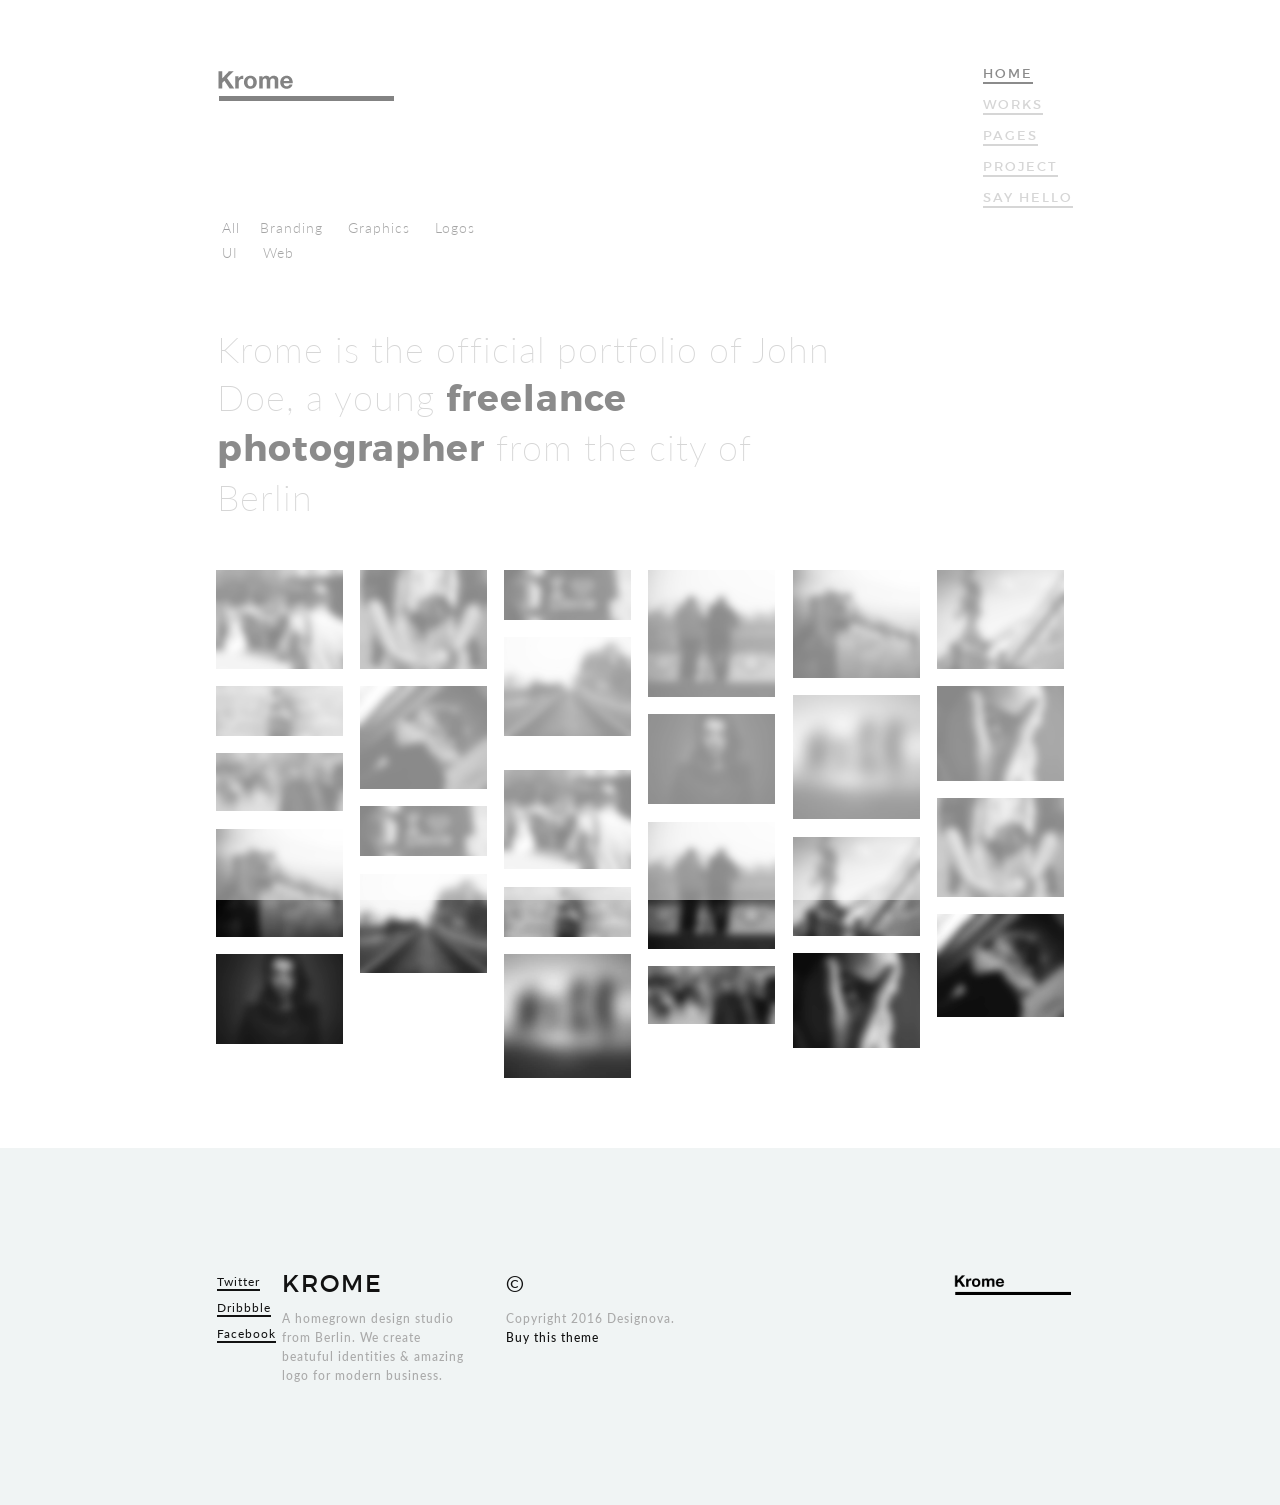
==== commit 299f9e03: "Changed Header photo filter Changed orientation from "block" to "inline"" ====
--- a/index03.html
+++ b/index03.html
@@ -6,8 +6,8 @@
     <!-- Basic Page Info
   –––––––––––––––––––––––––––––––––––––––––––––––––– -->
     <meta charset="utf-8">
-    <title>KROME - A premium portfolio / agency template from designova</title>
-    <meta name="description" content="KROME - A premium portfolio / agency template from designova">
+    <title>Rafael Vaz</title>
+    <meta name="description" content="Rafael Vaz">
     <meta name="author" content="designova">
 
     <!-- Mobile Specific Metas
@@ -124,20 +124,10 @@
           <article class="col-md-3">
             <a href="index.html"><img alt="" title="" class="main-logo " src="images/logo.png"></a>
           </article>
-          <article class="col-md-1 col-md-offset-6 no-pad">
-              <!--works filter panel :starts -->
-                <div class="works-filter-wrap ">
-                    <ul class="
-works-filter  text-left clearfix font1">
-                        <li><a id="all" href="#" data-filter="*" class="active"><span>All</span></a></li><li><a href="#" data-filter=".branding"><span>Branding</span></a></li>
-                        <li><a href="#" data-filter=".graphics"><span>Graphics</span></a></li>
-                        <li><a href="#" data-filter=".logos"><span>Logos</span></a></li>
-                        <li><a href="#" data-filter=".ui"><span>UI</span></a></li>
-                        <li><a href="#" data-filter=".web"><span>Web</span></a></li>
-                    </ul>
-              </div>
-            <!-- works filter panel :ends -->
-          </article>
+
+          <div class="col-md-7">
+          </div>
+
           <article class="col-md-2">
             <nav class="mastnav ">
 
@@ -189,6 +179,24 @@
             </nav>
           </article>
         </div>
+
+        <div class="row" style="padding-left: 20px; padding-right: 20px;">
+          <article class="col-md-4 no-pad">
+            <!--works filter panel :starts -->
+              <div class="works-filter-wrap">
+                  <ul class="works-filter  text-left clearfix font1">
+                      <li><a id="all" href="#" data-filter="*" class="active"><span>All</span></a></li><li><a href="#" data-filter=".branding"><span>Branding</span></a></li>
+                      <li><a href="#" data-filter=".graphics"><span>Graphics</span></a></li>
+                      <li><a href="#" data-filter=".logos"><span>Logos</span></a></li>
+                      <li><a href="#" data-filter=".ui"><span>UI</span></a></li>
+                      <li><a href="#" data-filter=".web"><span>Web</span></a></li>
+                  </ul>
+              </div>
+          <!-- works filter panel :ends -->
+          </article>
+          <div class="col-md-8">
+          </div>
+          </div>
       </div>
     </header>
     <!-- end : masthead -->
@@ -205,12 +213,12 @@
                 <h6 class="promo-text  font1 grey">Krome is the official portfolio of John Doe, a young <span class="font2bold black">freelance photographer</span> from the city of Berlin</h6>
               </article>
         </div>
-            
+
       </section>
 <section class="container intro-01 ">
 
 
-        
+
 
          <section id="works-container" class="works-container  works-masonry-container clearfix white-bg works-thumbnails-view">
 
@@ -585,7 +593,7 @@
 
     <!-- FOOTER
   –––––––––––––––––––––––––––––––––––––––––––––––––– -->
-    
+
 <footer class="mastfoot silver-bg ">
 
       <div class="container">
@@ -629,4 +637,4 @@
 
 </body>
 
-</html>+</html>
--- a/stylesheets/main.css
+++ b/stylesheets/main.css
@@ -8,7 +8,7 @@
 
 
 /* Table of contents
-–––––––––––––––––––––––––––––––––––––––––––––––––– 
+––––––––––––––––––––––––––––––––––––––––––––––––––
 - 1. Common
 - 2. Header
 - 3. Footer
@@ -193,7 +193,7 @@
     -ms-transition: all .4s linear;
      -o-transition: all .4s linear;
       transition: all .4s linear;
-  
+
 }
 nav.mastnav ul li{
   margin-bottom: 4px;
@@ -448,7 +448,7 @@
   margin: 0;
 }
 .works-filter li{
-  display: block;
+  display: inline;
   margin-left: 10px;
   margin-right: 10px;
 }
@@ -470,6 +470,7 @@
  .works-item{
   overflow: hidden;
  }
+
  .works-item a{
             opacity: 0;
             display: block;
@@ -530,7 +531,7 @@
             margin-top: 0;
             text-transform: uppercase;
         }
-        .works-item-inner h3 > span{ 
+        .works-item-inner h3 > span{
             font-size: 12px;
             letter-spacing: normal;
             line-height: 19px;
@@ -539,18 +540,18 @@
             border-bottom: solid 2px;
             font-weight: 200;
         }
-        .works-item-inner p > span{  
+        .works-item-inner p > span{
             font-size: 14px;
             line-height: 25px;
             letter-spacing: 8px;
             margin-top: 0px;
             text-transform: uppercase;
         }
-        .works-item a:hover 
-        .works-item-inner h3{ 
-        }
-        .works-item a:hover 
-        .works-item-inner p{  
+        .works-item a:hover
+        .works-item-inner h3{
+        }
+        .works-item a:hover
+        .works-item-inner p{
         }
 
 .works-item-fade{
@@ -801,7 +802,7 @@
 
 /* 6. Utilities
 –––––––––––––––––––––––––––––––––––––––––––––––––– */
-/* Portfolio Isotope Transitions */ 
+/* Portfolio Isotope Transitions */
 
 .isotope, .isotope .isotope-item {
     -webkit-transition-duration: 0.8s;
@@ -1056,4 +1057,4 @@
 
 
 /*LESS Compiled to CSS for Preview Purpose*/
-.color{color:#000008}.white{color:#fff}.silver{color:#f0f4f4}.grey{color:#aaa}.dark{color:#292929}.black,a{color:#121212}.color-bg{background-color:#000008}.white-bg{background-color:#fff}.silver-bg{background-color:#f0f4f4}.grey-bg{background-color:#aaa}.dark-bg{background-color:#292929}.black-bg{background-color:#121212}a:hover{color:#000008}::selection{background:#000008;color:#fff}::-moz-selection{background:#000008;color:#fff}.btn-krome-color{border-color:#000008;color:#000008}.btn-krome-color:hover{border-color:#000008;background-color:#000008;color:#fff}nav.mastnav ul li a{color:#aaa;border-color:#aaa}nav.mastnav ul li a.activelink,nav.mastnav ul li a:hover{color:#121212;border-color:#121212}.works-item-inner:hover{background-color:#000008!important}.works-filter li a.active span{color:#000008!important}.bxslider .bx-wrapper .bx-pager{background-color:#292929}.footnav ul li a{border-color:#121212}.font1{font-family:Lato,sans-serif}.font2{font-family:montserrat,sans-serif}.font2hairline{font-family:montserrathairline,sans-serif}.font2light{font-family:montserratlight,sans-serif}.font2semibold{font-family:montserratsemi_bold,sans-serif}.font2bold{font-family:montserratbold,sans-serif}.font2extrabold{font-family:montserratextra_bold,sans-serif}.font2ultralight{font-family:montserratultra_light,sans-serif}.font2black{font-family:montserratblack,sans-serif}.font3{font-family:Raleway,sans-serif}.btn-krome,body,p{font-family:Lato,sans-serif}+.color{color:#000008}.white{color:#fff}.silver{color:#f0f4f4}.grey{color:#aaa}.dark{color:#292929}.black,a{color:#121212}.color-bg{background-color:#000008}.white-bg{background-color:#fff}.silver-bg{background-color:#f0f4f4}.grey-bg{background-color:#aaa}.dark-bg{background-color:#292929}.black-bg{background-color:#121212}a:hover{color:#000008}::selection{background:#000008;color:#fff}::-moz-selection{background:#000008;color:#fff}.btn-krome-color{border-color:#000008;color:#000008}.btn-krome-color:hover{border-color:#000008;background-color:#000008;color:#fff}nav.mastnav ul li a{color:#aaa;border-color:#aaa}nav.mastnav ul li a.activelink,nav.mastnav ul li a:hover{color:#121212;border-color:#121212}.works-item-inner:hover{background-color:#000008!important}.works-filter li a.active span{color:#000008!important}.bxslider .bx-wrapper .bx-pager{background-color:#292929}.footnav ul li a{border-color:#121212}.font1{font-family:Lato,sans-serif}.font2{font-family:montserrat,sans-serif}.font2hairline{font-family:montserrathairline,sans-serif}.font2light{font-family:montserratlight,sans-serif}.font2semibold{font-family:montserratsemi_bold,sans-serif}.font2bold{font-family:montserratbold,sans-serif}.font2extrabold{font-family:montserratextra_bold,sans-serif}.font2ultralight{font-family:montserratultra_light,sans-serif}.font2black{font-family:montserratblack,sans-serif}.font3{font-family:Raleway,sans-serif}.btn-krome,body,p{font-family:Lato,sans-serif}
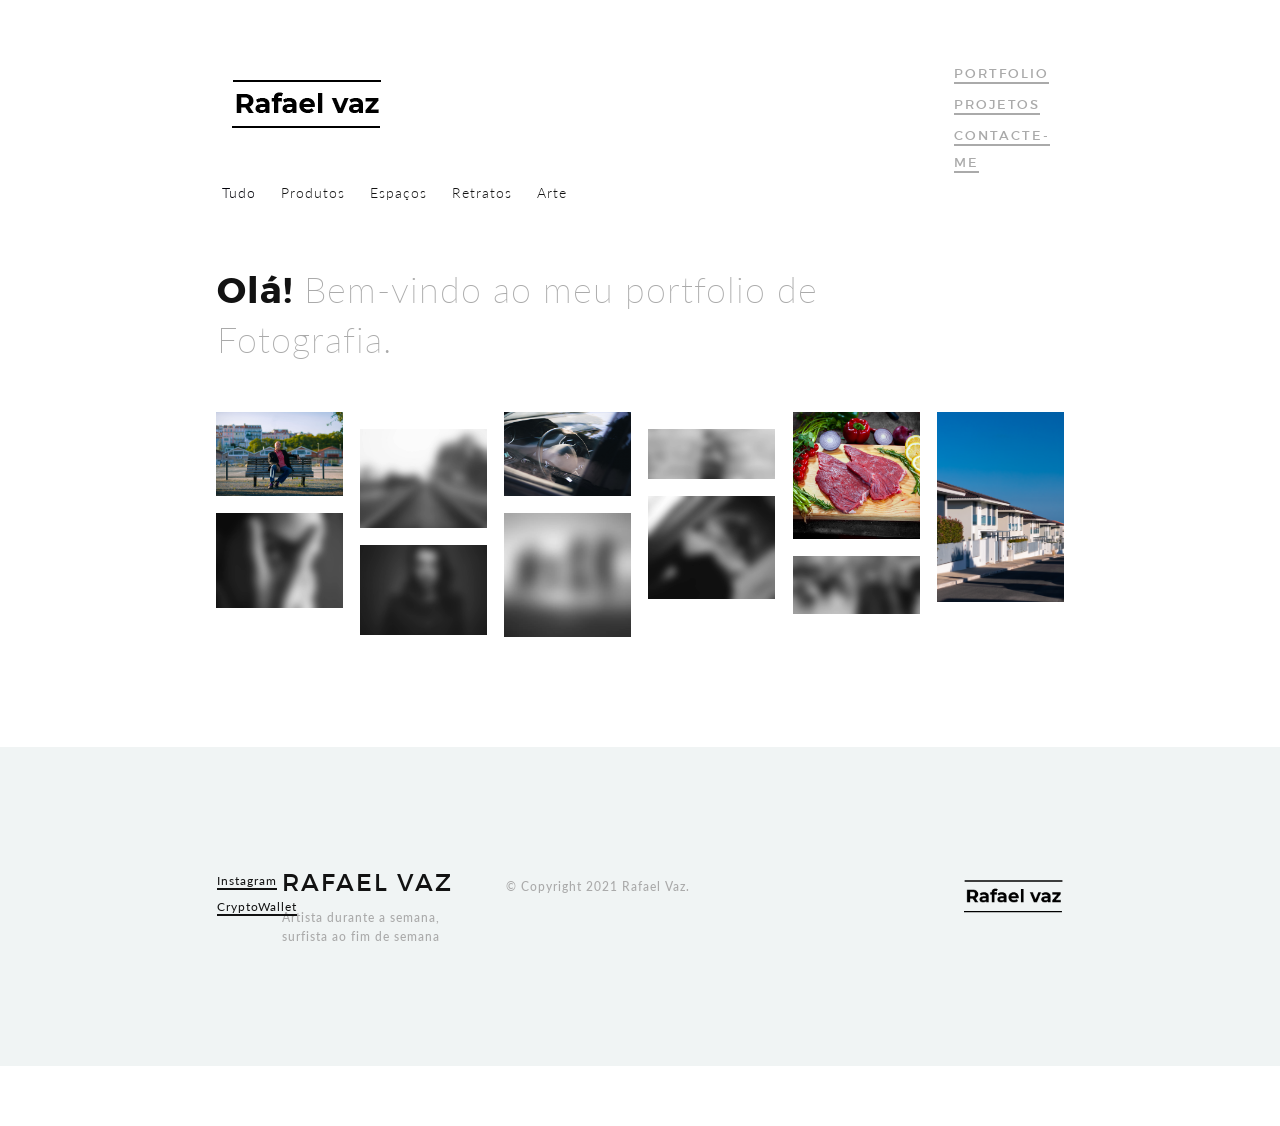
==== commit 0490c7d3: "Atualização de informação Novas imagens, mudança nav bar, footer" ====
--- a/index03.html
+++ b/index03.html
@@ -46,7 +46,7 @@
 
 </head>
 
-<body>
+<body class="white-bg">
 
 
 
@@ -118,7 +118,7 @@
 
     <!-- Header
   –––––––––––––––––––––––––––––––––––––––––––––––––– -->
-    <header class="masthead ">
+    <header class="masthead">
       <div class="container">
         <div class="row">
           <article class="col-md-3">
@@ -129,72 +129,46 @@
           </div>
 
           <article class="col-md-2">
-            <nav class="mastnav ">
-
-                  <ul class="main-menu ">
+            <nav class="mastnav">
+
+                  <ul class="main-menu">
                     <li>
-                        <a class="main-link font2 sub-menu-trigger activelink" href="#">Home</a>
+                        <a class="main-link font2 sub-menu-trigger" href="#">Portfolio</a>
                         <div class="sub-menu font1">
-                            <a href="index.html">Portfolio</a>
-                            <a href="index02.html">Agency</a>
-                            <a href="index03.html">Photography</a>
-                            <a href="index04.html">Corporate</a>
-                            <a href="index05.html">BG Video</a>
+                            <a href="#">Fotografia</a>
+                            <a href="#">Vídeo</a>
                         </div>
                     </li>
                     <li>
-                        <a class="main-link font2 sub-menu-trigger" href="#">Works</a>
-                        <div class="sub-menu font1">
-                            <a href="works.html">spaced 4 col</a>
-                            <a href="works02.html">spaced 6 col</a>
-                            <a href="works03.html">spaced 3 col</a>
-                            <a href="works04.html">spaced 2 col</a>
-                            <a href="works05.html">fluid 4 col</a>
-                            <a href="works06.html">fluid 6 col</a>
-                            <a href="works07.html">fluid 3 col</a>
-                            <a href="works08.html">fluid 2 col</a>
-                        </div>
-                    </li>
-                    <li>
-                        <a class="main-link font2 sub-menu-trigger" href="#">Pages</a>
-                        <div class="sub-menu font1">
-                            <a href="about01.html">Studio</a>
-                            <a href="about02.html">Personal</a>
-                            <a href="elements.html">Elements</a>
-                            <a href="news.html">News List</a>
-                            <a href="post.html">News Post</a>
-                        </div>
-                    </li>
-                    <li>
-
-                        <a class="main-link font2 sub-menu-trigger" href="#">Project</a>
+
+                        <a class="main-link font2 sub-menu-trigger" href="#">Projetos</a>
                         <div class="sub-menu font1">
                             <a href="project01.html">Slider</a>
                             <a href="project02.html">Video</a>
                             <a href="project03.html">Parallax</a>
                         </div>
                     </li>
-                    <li><a class="main-link font2" href="contact.html">Say Hello</a></li>
+                    <li><a class="main-link font2" href="contact.html">Contacte-me</a></li>
                   </ul>
             </nav>
           </article>
         </div>
 
         <div class="row" style="padding-left: 20px; padding-right: 20px;">
-          <article class="col-md-4 no-pad">
+          <article class="col-md-6 no-pad">
             <!--works filter panel :starts -->
               <div class="works-filter-wrap">
                   <ul class="works-filter  text-left clearfix font1">
-                      <li><a id="all" href="#" data-filter="*" class="active"><span>All</span></a></li><li><a href="#" data-filter=".branding"><span>Branding</span></a></li>
-                      <li><a href="#" data-filter=".graphics"><span>Graphics</span></a></li>
-                      <li><a href="#" data-filter=".logos"><span>Logos</span></a></li>
-                      <li><a href="#" data-filter=".ui"><span>UI</span></a></li>
-                      <li><a href="#" data-filter=".web"><span>Web</span></a></li>
+                      <li><a id="all" href="#" data-filter="*" class="active"><span>Tudo</span></a></li>
+                      <li><a href="#" data-filter=".product"><span>Produtos</span></a></li>
+                      <li><a href="#" data-filter=".space"><span>Espaços</span></a></li>
+                      <li><a href="#" data-filter=".portrait"><span>Retratos</span></a></li>
+                      <li><a href="#" data-filter=".art"><span>Arte</span></a></li>
                   </ul>
               </div>
           <!-- works filter panel :ends -->
           </article>
-          <div class="col-md-8">
+          <div class="col-md-6">
           </div>
           </div>
       </div>
@@ -210,7 +184,7 @@
 
         <div class="row">
               <article class="col-md-9 text-left  inner-pad">
-                <h6 class="promo-text  font1 grey">Krome is the official portfolio of John Doe, a young <span class="font2bold black">freelance photographer</span> from the city of Berlin</h6>
+                <h6 class="promo-text  font1 grey"> <span class="font2bold black">Olá!</span> Bem-vindo ao meu portfolio de Fotografia.</h6>
               </article>
         </div>
 
@@ -220,10 +194,133 @@
 
 
 
-         <section id="works-container" class="works-container  works-masonry-container clearfix white-bg works-thumbnails-view">
-
-
-              <!-- start : works-item -->
+         <section id="works-container" class="works-container  works-masonry-container clearfix rafabg works-thumbnails-view">
+
+
+              <!-- FOTOGRAFIAS -->
+
+              <div class="works-item  ImageWrapper works-item-one-sixth-spaced zoom portrait ZoomIn">
+                      <img data-no-retina alt="" title="" class="img-responsive" src="images/Photography/_MG_6035.jpg"/>
+                      <a class="venobox" data-gall="" href="images/Photography/_MG_6035.jpg">
+                      </a>
+              </div>
+
+
+              <div class="works-item  ImageWrapper works-item-one-sixth-spaced info art ZoomIn">
+                      <img data-no-retina alt="" title="" class="img-responsive" src="images/Photography/RVAZ0619.jpg"/>
+                      <a class="venobox" data-gall="" href="images/Photography/RVAZ0619.jpg">
+                      </a>
+              </div>
+
+
+              <div class="works-item  ImageWrapper works-item-one-sixth-spaced zoom product ZoomIn">
+                      <img data-no-retina alt="" title="" class="img-responsive" src="images/Photography/RVAZ0601.jpg"/>
+                      <a class="venobox" data-gall="" href="images/Photography/RVAZ0601.jpg">
+                      </a>
+              </div>
+
+
+              <div class="works-item  ImageWrapper works-item-one-sixth-spaced info space">
+                      <img data-no-retina alt="" title="" class="img-responsive" src="images/Photography/RVAZ0760.jpg"/>
+                      <a class="venobox" data-gall="" href="images/Photography/RVAZ0760.jpg">
+                      </a>
+              </div>
+
+
+              <div class="works-item  ImageWrapper works-item-one-sixth-spaced zoom product">
+                      <img data-no-retina alt="" title="" class="img-responsive" src="images/Photography/_MG_0426.jpg"/>
+                      <a class="venobox" data-gall="" href="images/Photography/_MG_0426.jpg">
+                      </a>
+              </div>
+
+
+              <div class="works-item  ImageWrapper works-item-one-sixth-spaced info logos">
+                      <img data-no-retina alt="" title="" class="img-responsive" src="images/Photography/RVAZ0566.jpg"/>
+                      <a class="venobox" data-gall="" href="images/Photography/RVAZ0566.jpg">
+                      </a>
+              </div>
+
+
+              <div class="works-item  ImageWrapper works-item-one-sixth-spaced zoom logos ui">
+                      <img data-no-retina alt="" title="" class="img-responsive" src="images/gallery/08.jpg"/>
+                      <a  class="venobox" data-gall="portfolio-gallery" href="images/gallery/08.jpg">
+                          <div class="works-item-inner ImageOverlayCl">
+                            <p class="valign text-center"><span class="white font2">Nexxa</span></p>
+                          </div>
+                      </a>
+              </div>
+
+
+              <div class="works-item  ImageWrapper works-item-one-sixth-spaced info web">
+                      <img data-no-retina alt="" title="" class="img-responsive" src="images/gallery/06.jpg"/>
+                      <a  href="project.html">
+                          <div class="works-item-inner ImageOverlayCl">
+                            <p class="valign text-center"><span class="white font2">Novomoto</span></p>
+                          </div>
+                      </a>
+              </div>
+
+
+              <div class="works-item  ImageWrapper works-item-one-sixth-spaced zoom ui web">
+                      <img data-no-retina alt="" title="" class="img-responsive" src="images/gallery/09.jpg"/>
+                      <a  class="venobox" data-gall="portfolio-gallery" href="images/gallery/01.jpg">
+                          <div class="works-item-inner ImageOverlayCl">
+                            <p class="valign text-center"><span class="white font2">Anonymus</span></p>
+                          </div>
+                      </a>
+              </div>
+
+
+              <div class="works-item  ImageWrapper works-item-one-sixth-spaced info logos ui">
+                      <img data-no-retina alt="" title="" class="img-responsive" src="images/gallery/10.jpg"/>
+                      <a  href="project.html">
+                          <div class="works-item-inner ImageOverlayCl">
+                            <p class="valign text-center"><span class="white font2">Capdevilla</span></p>
+                          </div>
+                      </a>
+              </div>
+
+
+              <div class="works-item  ImageWrapper works-item-one-sixth-spaced zoom branding graphics">
+                      <img data-no-retina alt="" title="" class="img-responsive" src="images/gallery/11.jpg"/>
+                      <a  class="venobox" data-gall="portfolio-gallery" href="images/gallery/03.jpg">
+                          <div class="works-item-inner ImageOverlayCl">
+                            <p class="valign text-center"><span class="white font2">Oregon</span></p>
+                          </div>
+                      </a>
+              </div>
+
+
+              <div class="works-item  ImageWrapper works-item-one-sixth-spaced info web graphics">
+                      <img data-no-retina alt="" title="" class="img-responsive" src="images/gallery/12.jpg"/>
+                      <a  href="project.html">
+                          <div class="works-item-inner ImageOverlayCl">
+                            <p class="valign text-center"><span class="white font2">Benterivo</span></p>
+                          </div>
+                      </a>
+              </div>
+
+
+              <div class="works-item  ImageWrapper works-item-one-sixth-spaced zoom branding">
+                      <img data-no-retina alt="" title="" class="img-responsive" src="images/gallery/13.jpg"/>
+                      <a  class="venobox" data-gall="portfolio-gallery" href="images/gallery/05.jpg">
+                          <div class="works-item-inner ImageOverlayCl">
+                            <p class="valign text-center"><span class="white font2">Laura's Inn</span></p>
+                          </div>
+                      </a>
+              </div>
+<!--
+
+              <div class="works-item  ImageWrapper works-item-one-sixth-spaced info logos">
+                      <img data-no-retina alt="" title="" class="img-responsive" src="images/gallery/14.jpg"/>
+                      <a  href="project.html">
+                          <div class="works-item-inner ImageOverlayCl">
+                            <p class="valign text-center"><span class="white font2">Green Fox</span></p>
+                          </div>
+                      </a>
+              </div>
+
+
               <div class="works-item  ImageWrapper works-item-one-sixth-spaced zoom ui web">
                       <img data-no-retina alt="" title="" class="img-responsive" src="images/gallery/01.jpg"/>
                       <a  class="venobox" data-gall="portfolio-gallery" href="images/gallery/01.jpg">
@@ -232,11 +329,8 @@
                           </div>
                       </a>
               </div>
-              <!-- end : works-item -->
-
-
-
-              <!-- start : works-item -->
+
+
               <div class="works-item  ImageWrapper works-item-one-sixth-spaced info logos ui">
                       <img data-no-retina alt="" title="" class="img-responsive" src="images/gallery/02.jpg"/>
                       <a  href="project.html">
@@ -245,10 +339,8 @@
                           </div>
                       </a>
               </div>
-              <!-- end : works-item -->
-
-
-              <!-- start : works-item -->
+
+
               <div class="works-item  ImageWrapper works-item-one-sixth-spaced zoom branding graphics">
                       <img data-no-retina alt="" title="" class="img-responsive" src="images/gallery/03.jpg"/>
                       <a  class="venobox" data-gall="portfolio-gallery" href="images/gallery/03.jpg">
@@ -257,9 +349,8 @@
                           </div>
                       </a>
               </div>
-              <!-- end : works-item -->
-
-          <!-- start : works-item -->
+
+
               <div class="works-item  ImageWrapper works-item-one-sixth-spaced info web graphics">
                       <img data-no-retina alt="" title="" class="img-responsive" src="images/gallery/04.jpg"/>
                       <a  href="project.html">
@@ -268,11 +359,8 @@
                           </div>
                       </a>
               </div>
-              <!-- end : works-item -->
-
-
-
-              <!-- start : works-item -->
+
+
               <div class="works-item  ImageWrapper works-item-one-sixth-spaced zoom branding">
                       <img data-no-retina alt="" title="" class="img-responsive" src="images/gallery/05.jpg"/>
                       <a  class="venobox" data-gall="portfolio-gallery" href="images/gallery/05.jpg">
@@ -281,12 +369,8 @@
                           </div>
                       </a>
               </div>
-              <!-- end : works-item -->
-
-
-
-
-              <!-- start : works-item -->
+
+
               <div class="works-item  ImageWrapper works-item-one-sixth-spaced info logos">
                       <img data-no-retina alt="" title="" class="img-responsive" src="images/gallery/07.jpg"/>
                       <a  href="project.html">
@@ -295,11 +379,8 @@
                           </div>
                       </a>
               </div>
-              <!-- end : works-item -->
-
-
-
-              <!-- start : works-item -->
+
+
               <div class="works-item  ImageWrapper works-item-one-sixth-spaced zoom logos ui">
                       <img data-no-retina alt="" title="" class="img-responsive" src="images/gallery/08.jpg"/>
                       <a  class="venobox" data-gall="portfolio-gallery" href="images/gallery/08.jpg">
@@ -308,11 +389,8 @@
                           </div>
                       </a>
               </div>
-              <!-- end : works-item -->
-
-
-
-              <!-- start : works-item -->
+
+
               <div class="works-item  ImageWrapper works-item-one-sixth-spaced info web">
                       <img data-no-retina alt="" title="" class="img-responsive" src="images/gallery/06.jpg"/>
                       <a  href="project.html">
@@ -321,12 +399,8 @@
                           </div>
                       </a>
               </div>
-              <!-- end : works-item -->
-
-
-
-
-              <!-- start : works-item -->
+
+
               <div class="works-item  ImageWrapper works-item-one-sixth-spaced zoom ui web">
                       <img data-no-retina alt="" title="" class="img-responsive" src="images/gallery/09.jpg"/>
                       <a  class="venobox" data-gall="portfolio-gallery" href="images/gallery/01.jpg">
@@ -335,11 +409,8 @@
                           </div>
                       </a>
               </div>
-              <!-- end : works-item -->
-
-
-
-              <!-- start : works-item -->
+
+
               <div class="works-item  ImageWrapper works-item-one-sixth-spaced info logos ui">
                       <img data-no-retina alt="" title="" class="img-responsive" src="images/gallery/10.jpg"/>
                       <a  href="project.html">
@@ -348,10 +419,8 @@
                           </div>
                       </a>
               </div>
-              <!-- end : works-item -->
-
-
-              <!-- start : works-item -->
+
+
               <div class="works-item  ImageWrapper works-item-one-sixth-spaced zoom branding graphics">
                       <img data-no-retina alt="" title="" class="img-responsive" src="images/gallery/11.jpg"/>
                       <a  class="venobox" data-gall="portfolio-gallery" href="images/gallery/03.jpg">
@@ -360,9 +429,8 @@
                           </div>
                       </a>
               </div>
-              <!-- end : works-item -->
-
-          <!-- start : works-item -->
+
+
               <div class="works-item  ImageWrapper works-item-one-sixth-spaced info web graphics">
                       <img data-no-retina alt="" title="" class="img-responsive" src="images/gallery/12.jpg"/>
                       <a  href="project.html">
@@ -371,11 +439,8 @@
                           </div>
                       </a>
               </div>
-              <!-- end : works-item -->
-
-
-
-              <!-- start : works-item -->
+
+
               <div class="works-item  ImageWrapper works-item-one-sixth-spaced zoom branding">
                       <img data-no-retina alt="" title="" class="img-responsive" src="images/gallery/13.jpg"/>
                       <a  class="venobox" data-gall="portfolio-gallery" href="images/gallery/05.jpg">
@@ -384,12 +449,8 @@
                           </div>
                       </a>
               </div>
-              <!-- end : works-item -->
-
-
-
-
-              <!-- start : works-item -->
+
+
               <div class="works-item  ImageWrapper works-item-one-sixth-spaced info logos">
                       <img data-no-retina alt="" title="" class="img-responsive" src="images/gallery/14.jpg"/>
                       <a  href="project.html">
@@ -398,188 +459,6 @@
                           </div>
                       </a>
               </div>
-              <!-- end : works-item -->
-
-
-
-              <!-- start : works-item -->
-              <div class="works-item  ImageWrapper works-item-one-sixth-spaced zoom ui web">
-                      <img data-no-retina alt="" title="" class="img-responsive" src="images/gallery/01.jpg"/>
-                      <a  class="venobox" data-gall="portfolio-gallery" href="images/gallery/01.jpg">
-                          <div class="works-item-inner ImageOverlayCl">
-                            <p class="valign text-center"><span class="white font2">Anonymus</span></p>
-                          </div>
-                      </a>
-              </div>
-              <!-- end : works-item -->
-
-
-
-              <!-- start : works-item -->
-              <div class="works-item  ImageWrapper works-item-one-sixth-spaced info logos ui">
-                      <img data-no-retina alt="" title="" class="img-responsive" src="images/gallery/02.jpg"/>
-                      <a  href="project.html">
-                          <div class="works-item-inner ImageOverlayCl">
-                            <p class="valign text-center"><span class="white font2">Capdevilla</span></p>
-                          </div>
-                      </a>
-              </div>
-              <!-- end : works-item -->
-
-
-              <!-- start : works-item -->
-              <div class="works-item  ImageWrapper works-item-one-sixth-spaced zoom branding graphics">
-                      <img data-no-retina alt="" title="" class="img-responsive" src="images/gallery/03.jpg"/>
-                      <a  class="venobox" data-gall="portfolio-gallery" href="images/gallery/03.jpg">
-                          <div class="works-item-inner ImageOverlayCl">
-                            <p class="valign text-center"><span class="white font2">Oregon</span></p>
-                          </div>
-                      </a>
-              </div>
-              <!-- end : works-item -->
-
-          <!-- start : works-item -->
-              <div class="works-item  ImageWrapper works-item-one-sixth-spaced info web graphics">
-                      <img data-no-retina alt="" title="" class="img-responsive" src="images/gallery/04.jpg"/>
-                      <a  href="project.html">
-                          <div class="works-item-inner ImageOverlayCl">
-                            <p class="valign text-center"><span class="white font2">Benterivo</span></p>
-                          </div>
-                      </a>
-              </div>
-              <!-- end : works-item -->
-
-
-
-              <!-- start : works-item -->
-              <div class="works-item  ImageWrapper works-item-one-sixth-spaced zoom branding">
-                      <img data-no-retina alt="" title="" class="img-responsive" src="images/gallery/05.jpg"/>
-                      <a  class="venobox" data-gall="portfolio-gallery" href="images/gallery/05.jpg">
-                          <div class="works-item-inner ImageOverlayCl">
-                            <p class="valign text-center"><span class="white font2">Laura's Inn</span></p>
-                          </div>
-                      </a>
-              </div>
-              <!-- end : works-item -->
-
-
-
-
-              <!-- start : works-item -->
-              <div class="works-item  ImageWrapper works-item-one-sixth-spaced info logos">
-                      <img data-no-retina alt="" title="" class="img-responsive" src="images/gallery/07.jpg"/>
-                      <a  href="project.html">
-                          <div class="works-item-inner ImageOverlayCl">
-                            <p class="valign text-center"><span class="white font2">Green Fox</span></p>
-                          </div>
-                      </a>
-              </div>
-              <!-- end : works-item -->
-
-
-
-              <!-- start : works-item -->
-              <div class="works-item  ImageWrapper works-item-one-sixth-spaced zoom logos ui">
-                      <img data-no-retina alt="" title="" class="img-responsive" src="images/gallery/08.jpg"/>
-                      <a  class="venobox" data-gall="portfolio-gallery" href="images/gallery/08.jpg">
-                          <div class="works-item-inner ImageOverlayCl">
-                            <p class="valign text-center"><span class="white font2">Nexxa</span></p>
-                          </div>
-                      </a>
-              </div>
-              <!-- end : works-item -->
-
-
-
-              <!-- start : works-item -->
-              <div class="works-item  ImageWrapper works-item-one-sixth-spaced info web">
-                      <img data-no-retina alt="" title="" class="img-responsive" src="images/gallery/06.jpg"/>
-                      <a  href="project.html">
-                          <div class="works-item-inner ImageOverlayCl">
-                            <p class="valign text-center"><span class="white font2">Novomoto</span></p>
-                          </div>
-                      </a>
-              </div>
-              <!-- end : works-item -->
-
-
-
-
-              <!-- start : works-item -->
-              <div class="works-item  ImageWrapper works-item-one-sixth-spaced zoom ui web">
-                      <img data-no-retina alt="" title="" class="img-responsive" src="images/gallery/09.jpg"/>
-                      <a  class="venobox" data-gall="portfolio-gallery" href="images/gallery/01.jpg">
-                          <div class="works-item-inner ImageOverlayCl">
-                            <p class="valign text-center"><span class="white font2">Anonymus</span></p>
-                          </div>
-                      </a>
-              </div>
-              <!-- end : works-item -->
-
-
-
-              <!-- start : works-item -->
-              <div class="works-item  ImageWrapper works-item-one-sixth-spaced info logos ui">
-                      <img data-no-retina alt="" title="" class="img-responsive" src="images/gallery/10.jpg"/>
-                      <a  href="project.html">
-                          <div class="works-item-inner ImageOverlayCl">
-                            <p class="valign text-center"><span class="white font2">Capdevilla</span></p>
-                          </div>
-                      </a>
-              </div>
-              <!-- end : works-item -->
-
-
-              <!-- start : works-item -->
-              <div class="works-item  ImageWrapper works-item-one-sixth-spaced zoom branding graphics">
-                      <img data-no-retina alt="" title="" class="img-responsive" src="images/gallery/11.jpg"/>
-                      <a  class="venobox" data-gall="portfolio-gallery" href="images/gallery/03.jpg">
-                          <div class="works-item-inner ImageOverlayCl">
-                            <p class="valign text-center"><span class="white font2">Oregon</span></p>
-                          </div>
-                      </a>
-              </div>
-              <!-- end : works-item -->
-
-          <!-- start : works-item -->
-              <div class="works-item  ImageWrapper works-item-one-sixth-spaced info web graphics">
-                      <img data-no-retina alt="" title="" class="img-responsive" src="images/gallery/12.jpg"/>
-                      <a  href="project.html">
-                          <div class="works-item-inner ImageOverlayCl">
-                            <p class="valign text-center"><span class="white font2">Benterivo</span></p>
-                          </div>
-                      </a>
-              </div>
-              <!-- end : works-item -->
-
-
-
-              <!-- start : works-item -->
-              <div class="works-item  ImageWrapper works-item-one-sixth-spaced zoom branding">
-                      <img data-no-retina alt="" title="" class="img-responsive" src="images/gallery/13.jpg"/>
-                      <a  class="venobox" data-gall="portfolio-gallery" href="images/gallery/05.jpg">
-                          <div class="works-item-inner ImageOverlayCl">
-                            <p class="valign text-center"><span class="white font2">Laura's Inn</span></p>
-                          </div>
-                      </a>
-              </div>
-              <!-- end : works-item -->
-
-
-
-
-              <!-- start : works-item -->
-              <div class="works-item  ImageWrapper works-item-one-sixth-spaced info logos">
-                      <img data-no-retina alt="" title="" class="img-responsive" src="images/gallery/14.jpg"/>
-                      <a  href="project.html">
-                          <div class="works-item-inner ImageOverlayCl">
-                            <p class="valign text-center"><span class="white font2">Green Fox</span></p>
-                          </div>
-                      </a>
-              </div>
-              <!-- end : works-item -->
-
-
 
             </section>
             <!-- end : works-container -->
@@ -594,27 +473,26 @@
     <!-- FOOTER
   –––––––––––––––––––––––––––––––––––––––––––––––––– -->
 
-<footer class="mastfoot silver-bg ">
+<footer class="mastfoot silver-bg">
 
       <div class="container">
         <div class="row">
           <article class="col-md-1">
             <nav class="footnav ">
                   <ul>
-                    <li><a class="font1" href="#">Twitter</a></li>
-                    <li><a class="font1" href="#">Dribbble</a></li>
-                    <li><a class="font1" href="#">Facebook</a></li>
+                    <li><a class="font1" href="#">Instagram</a></li>
+                    <li><a class="font1" href="#">CryptoWallet</a></li>
                   </ul>
             </nav>
           </article>
           <article class="col-md-3 text-left">
-            <h3 class="font2 black">KROME</h3>
-            <h6 class="font1 grey">A homegrown design studio from Berlin. We create beatuful identities &amp; amazing logo for modern business.</h6>
+            <h3 class="font2 black">Rafael Vaz</h3>
+            <h6 class="font1 grey">Artista durante a semana, surfista ao fim de semana</h6>
           </article>
           <article class="col-md-6 text-left">
-            <h3 class="font2 black">&copy;</h3>
-
-            <h6 class="font1 grey">Copyright 2016 Designova.<br/><a href="http://www.designova.net/themes.html">Buy this theme</a></h6>
+            <h3 class="font2 black"></h3>
+
+            <h6 class="font1 grey">&copy; Copyright 2021 Rafael Vaz.<h6/>
           </article>
           <article class="col-md-2 text-right">
             <img alt="" title="" class="img-responsive foot-logo" src="images/logo.png">
--- a/stylesheets/sinister.css
+++ b/stylesheets/sinister.css
@@ -517,4 +517,12 @@
 Transparent Background
 ============================================= */
 .TBlack {background: none repeat scroll 0 0 rgba(0,0,0,.8) !important;}
-.TWhite {background: none repeat scroll 0 0 rgba(255,255,255,.8) !important;}+.TWhite {background: none repeat scroll 0 0 rgba(255,255,255,.8) !important;}
+
+
+/*=================================================
+	RAFAEL VAZ MADE This
+	============================================= */
+
+	.ZoomIn {transition: transform .2s}
+	.ZoomIn:hover{transform: scale(1.1)}
--- a/stylesheets/main.css
+++ b/stylesheets/main.css
@@ -22,6 +22,7 @@
 –––––––––––––––––––––––––––––––––––––––––––––––––– */
 html, body {
     overflow-x: hidden;
+    background-color: #2813bf08;
 }
 @media (min-width: 1200px) and (max-width: 2000px) {
     .container{
@@ -123,6 +124,7 @@
 /* 3. Footer
 –––––––––––––––––––––––––––––––––––––––––––––––––– */
 footer.mastfoot {
+    margin-top: 100px;
     padding: 120px 0;
 }
 .footnav ul{
@@ -458,7 +460,7 @@
   letter-spacing: 1px;
 }
 .works-container{
-    padding: 0;
+  padding: 0;
   margin-left: auto;
   margin-right: auto;
   overflow: hidden;
